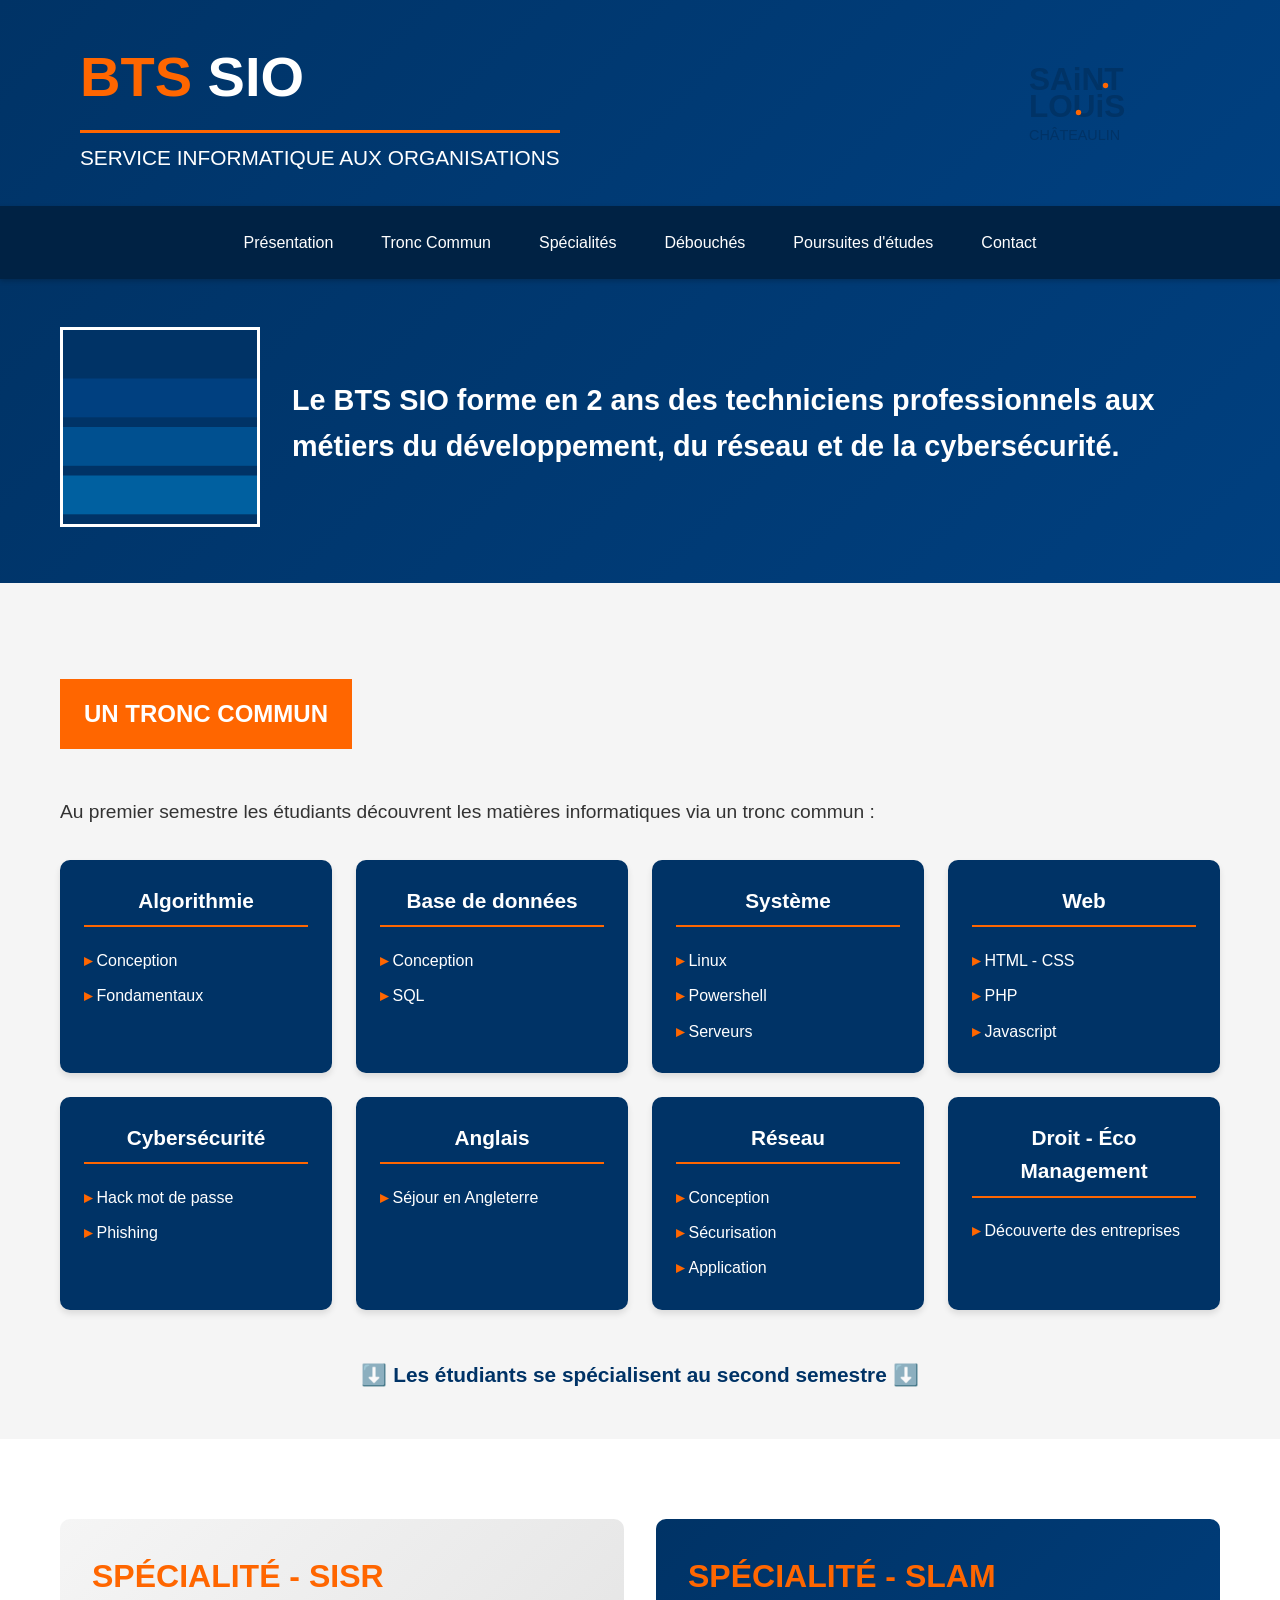
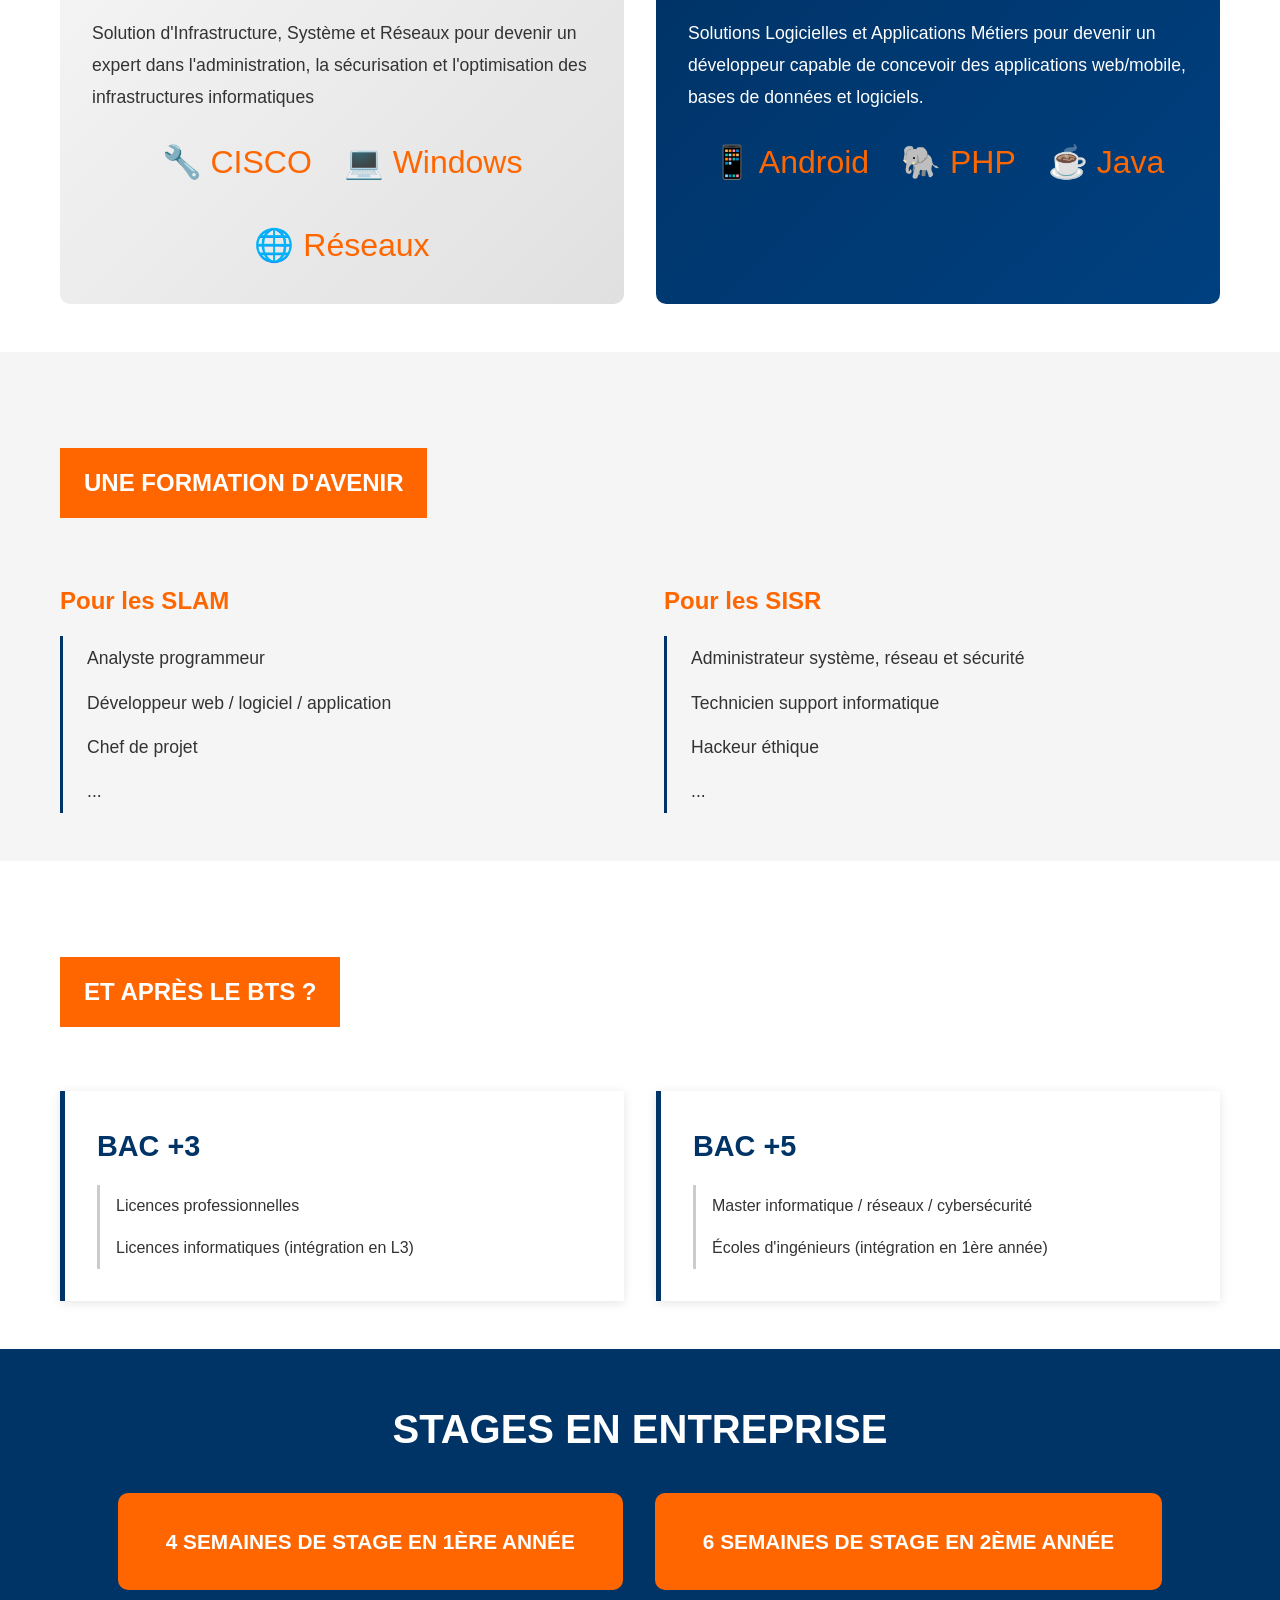
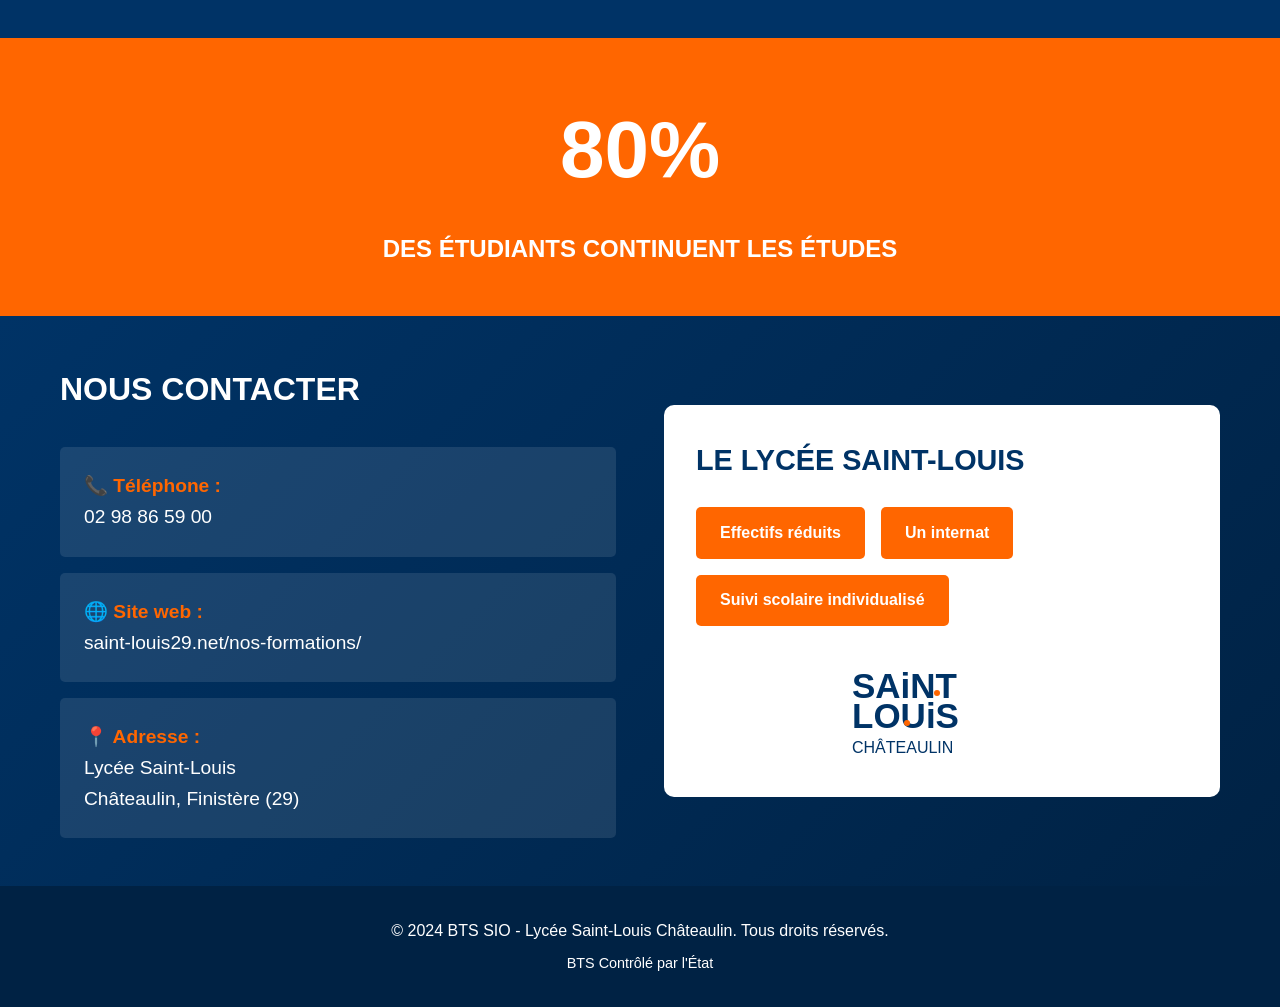
==== index.html @ 3232c2ff "premier jet" ====
<!DOCTYPE html>
<html lang="fr">
<head>
    <meta charset="UTF-8">
    <meta name="viewport" content="width=device-width, initial-scale=1.0">
    <title>BTS SIO - Lycée Saint-Louis Châteaulin</title>
    <style>
        * {
            margin: 0;
            padding: 0;
            box-sizing: border-box;
        }

        body {
            font-family: 'Arial', sans-serif;
            line-height: 1.6;
            color: #333;
        }

        /* Header */
        header {
            background: linear-gradient(135deg, #003366 0%, #004080 100%);
            color: white;
            padding: 2rem 0;
            position: relative;
            overflow: hidden;
        }

        .header-content {
            max-width: 1200px;
            margin: 0 auto;
            padding: 0 20px;
            display: flex;
            justify-content: space-between;
            align-items: center;
        }

        .header-left h1 {
            font-size: 3.5rem;
            margin-bottom: 0.5rem;
        }

        .header-left h1 .bts {
            color: #ff6600;
        }

        .header-left h2 {
            font-size: 1.3rem;
            font-weight: normal;
            border-top: 3px solid #ff6600;
            padding-top: 0.5rem;
        }

        .header-right img {
            width: 180px;
        }

        /* Navigation */
        nav {
            background: #002244;
            padding: 1rem 0;
            position: sticky;
            top: 0;
            z-index: 100;
            box-shadow: 0 2px 5px rgba(0,0,0,0.2);
        }

        nav ul {
            list-style: none;
            display: flex;
            justify-content: center;
            flex-wrap: wrap;
            max-width: 1200px;
            margin: 0 auto;
        }

        nav a {
            color: white;
            text-decoration: none;
            padding: 0.5rem 1.5rem;
            display: block;
            transition: background 0.3s;
        }

        nav a:hover {
            background: #ff6600;
        }

        /* Container */
        .container {
            max-width: 1200px;
            margin: 0 auto;
            padding: 0 20px;
        }

        /* Intro Section */
        .intro {
            background: linear-gradient(135deg, #003366 0%, #004080 100%);
            color: white;
            padding: 3rem 0;
        }

        .intro-content {
            display: flex;
            align-items: center;
            gap: 2rem;
        }

        .intro-image {
            flex: 0 0 200px;
        }

        .intro-image img {
            width: 100%;
            border: 3px solid white;
        }

        .intro-text {
            flex: 1;
        }

        .intro-text h3 {
            font-size: 1.8rem;
            margin-bottom: 1rem;
        }

        .intro-text p {
            font-size: 1.2rem;
        }

        .badge {
            position: absolute;
            right: 50px;
            top: 50%;
            transform: translateY(-50%);
            background: #8B4513;
            color: white;
            padding: 1.5rem;
            clip-path: polygon(30% 0%, 70% 0%, 100% 30%, 100% 70%, 70% 100%, 30% 100%, 0% 70%, 0% 30%);
            text-align: center;
            font-weight: bold;
        }

        /* Section Title */
        .section-title {
            background: #ff6600;
            color: white;
            padding: 1rem 1.5rem;
            font-size: 1.5rem;
            font-weight: bold;
            margin: 3rem 0 2rem;
            display: inline-block;
        }

        /* Tronc Commun */
        .tronc-commun {
            background: #f5f5f5;
            padding: 3rem 0;
        }

        .modules-grid {
            display: grid;
            grid-template-columns: repeat(auto-fit, minmax(250px, 1fr));
            gap: 1.5rem;
            margin-top: 2rem;
        }

        .module-card {
            background: #003366;
            color: white;
            padding: 1.5rem;
            border-radius: 10px;
            box-shadow: 0 4px 6px rgba(0,0,0,0.1);
            transition: transform 0.3s;
        }

        .module-card:hover {
            transform: translateY(-5px);
        }

        .module-card h4 {
            color: white;
            margin-bottom: 1rem;
            font-size: 1.3rem;
            text-align: center;
            border-bottom: 2px solid #ff6600;
            padding-bottom: 0.5rem;
        }

        .module-card ul {
            list-style: none;
        }

        .module-card li {
            padding: 0.3rem 0;
        }

        .module-card li:before {
            content: "▸ ";
            color: #ff6600;
            font-weight: bold;
        }

        /* Spécialités */
        .specialites {
            padding: 3rem 0;
        }

        .specialites-container {
            display: grid;
            grid-template-columns: 1fr 1fr;
            gap: 2rem;
            margin-top: 2rem;
        }

        .specialite {
            padding: 2rem;
            border-radius: 10px;
            color: white;
        }

        .sisr {
            background: linear-gradient(135deg, #f5f5f5 0%, #e0e0e0 100%);
            color: #333;
        }

        .slam {
            background: linear-gradient(135deg, #003366 0%, #004080 100%);
        }

        .specialite h3 {
            font-size: 2rem;
            margin-bottom: 1rem;
            color: #ff6600;
        }

        .specialite p {
            font-size: 1.1rem;
            margin-bottom: 1.5rem;
            line-height: 1.8;
        }

        .tech-icons {
            display: flex;
            gap: 2rem;
            justify-content: center;
            margin-top: 1.5rem;
            flex-wrap: wrap;
        }

        .tech-icons i {
            font-size: 3rem;
        }

        /* Débouchés */
        .debouches {
            background: #f5f5f5;
            padding: 3rem 0;
        }

        .debouches-grid {
            display: grid;
            grid-template-columns: 1fr 1fr;
            gap: 3rem;
            margin-top: 2rem;
        }

        .debouche-column h4 {
            color: #ff6600;
            font-size: 1.5rem;
            margin-bottom: 1rem;
        }

        .debouche-column ul {
            list-style: none;
            border-left: 3px solid #003366;
            padding-left: 1.5rem;
        }

        .debouche-column li {
            padding: 0.5rem 0;
            font-size: 1.1rem;
        }

        /* Poursuites */
        .poursuites {
            padding: 3rem 0;
        }

        .poursuites-grid {
            display: grid;
            grid-template-columns: 1fr 1fr;
            gap: 2rem;
            margin-top: 2rem;
        }

        .poursuite-card {
            background: white;
            padding: 2rem;
            border-left: 5px solid #003366;
            box-shadow: 0 2px 10px rgba(0,0,0,0.1);
        }

        .poursuite-card h4 {
            color: #003366;
            font-size: 1.8rem;
            margin-bottom: 1rem;
        }

        .poursuite-card ul {
            list-style: none;
            border-left: 3px solid #ccc;
            padding-left: 1rem;
        }

        .poursuite-card li {
            padding: 0.5rem 0;
        }

        /* Stages */
        .stages {
            background: #003366;
            color: white;
            padding: 3rem 0;
            text-align: center;
        }

        .stages-info {
            display: flex;
            justify-content: center;
            gap: 2rem;
            margin-top: 2rem;
            flex-wrap: wrap;
        }

        .stage-item {
            background: #ff6600;
            padding: 2rem 3rem;
            border-radius: 10px;
            font-size: 1.3rem;
            font-weight: bold;
            min-width: 300px;
        }

        /* Stats */
        .stats {
            background: #ff6600;
            color: white;
            padding: 3rem 0;
            text-align: center;
        }

        .stats h3 {
            font-size: 5rem;
            margin-bottom: 1rem;
        }

        .stats p {
            font-size: 1.5rem;
            font-weight: bold;
        }

        /* Contact */
        .contact {
            background: linear-gradient(135deg, #003366 0%, #002244 100%);
            color: white;
            padding: 3rem 0;
        }

        .contact-content {
            display: grid;
            grid-template-columns: 1fr 1fr;
            gap: 3rem;
            align-items: center;
        }

        .contact-info h3 {
            font-size: 2rem;
            margin-bottom: 2rem;
        }

        .contact-details {
            display: flex;
            flex-direction: column;
            gap: 1rem;
        }

        .contact-item {
            background: rgba(255, 255, 255, 0.1);
            padding: 1.5rem;
            border-radius: 5px;
            font-size: 1.2rem;
        }

        .contact-item strong {
            color: #ff6600;
        }

        .lycee-info {
            background: white;
            color: #003366;
            padding: 2rem;
            border-radius: 10px;
        }

        .lycee-info h4 {
            font-size: 1.8rem;
            margin-bottom: 1.5rem;
        }

        .lycee-features {
            display: flex;
            flex-wrap: wrap;
            gap: 1rem;
        }

        .feature {
            background: #ff6600;
            color: white;
            padding: 0.8rem 1.5rem;
            border-radius: 5px;
            font-weight: bold;
        }

        /* Footer */
        footer {
            background: #002244;
            color: white;
            text-align: center;
            padding: 2rem 0;
        }

        /* Responsive */
        @media (max-width: 768px) {
            .header-content {
                flex-direction: column;
                text-align: center;
            }

            .header-left h1 {
                font-size: 2.5rem;
            }

            .specialites-container,
            .debouches-grid,
            .poursuites-grid,
            .contact-content {
                grid-template-columns: 1fr;
            }

            .modules-grid {
                grid-template-columns: 1fr;
            }

            nav ul {
                flex-direction: column;
                align-items: center;
            }

            .intro-content {
                flex-direction: column;
            }
        }
    </style>
</head>
<body>
    <!-- Header -->
    <header>
        <div class="container">
            <div class="header-content">
                <div class="header-left">
                    <h1><span class="bts">BTS</span> SIO</h1>
                    <h2>SERVICE INFORMATIQUE AUX ORGANISATIONS</h2>
                </div>
                <div class="header-right">
                    <img src="data:image/svg+xml,%3Csvg xmlns='http://www.w3.org/2000/svg' viewBox='0 0 200 100'%3E%3Ctext x='10' y='40' font-family='Arial' font-size='35' font-weight='bold' fill='%23003366'%3ESAiNT%3C/text%3E%3Ctext x='10' y='70' font-family='Arial' font-size='35' font-weight='bold' fill='%23003366'%3ELOUiS%3C/text%3E%3Ctext x='10' y='95' font-family='Arial' font-size='16' fill='%23003366'%3ECHÂTEAULIN%3C/text%3E%3Ccircle cx='95' cy='35' r='3' fill='%23ff6600'/%3E%3Ccircle cx='65' cy='65' r='3' fill='%23ff6600'/%3E%3C/svg%3E" alt="Saint-Louis Châteaulin">
                </div>
            </div>
        </div>
    </header>

    <!-- Navigation -->
    <nav>
        <ul>
            <li><a href="#presentation">Présentation</a></li>
            <li><a href="#tronc-commun">Tronc Commun</a></li>
            <li><a href="#specialites">Spécialités</a></li>
            <li><a href="#debouches">Débouchés</a></li>
            <li><a href="#poursuites">Poursuites d'études</a></li>
            <li><a href="#contact">Contact</a></li>
        </ul>
    </nav>

    <!-- Intro Section -->
    <section id="presentation" class="intro">
        <div class="container">
            <div class="intro-content">
                <div class="intro-image">
                    <img src="data:image/svg+xml,%3Csvg xmlns='http://www.w3.org/2000/svg' viewBox='0 0 200 200'%3E%3Crect fill='%23003366' width='200' height='200'/%3E%3Crect fill='%23004080' y='50' width='200' height='40'/%3E%3Crect fill='%23005090' y='100' width='200' height='40'/%3E%3Crect fill='%230060a0' y='150' width='200' height='40'/%3E%3C/svg%3E" alt="Bâtiment">
                </div>
                <div class="intro-text">
                    <h3>Le BTS SIO forme en 2 ans des techniciens professionnels aux métiers du <strong>développement</strong>, du <strong>réseau</strong> et de la <strong>cybersécurité</strong>.</h3>
                </div>
            </div>
        </div>
    </section>

    <!-- Tronc Commun -->
    <section id="tronc-commun" class="tronc-commun">
        <div class="container">
            <div class="section-title">UN TRONC COMMUN</div>
            <p style="font-size: 1.2rem; margin-top: 1rem;">Au premier semestre les étudiants découvrent les matières informatiques via un tronc commun :</p>
            
            <div class="modules-grid">
                <div class="module-card">
                    <h4>Algorithmie</h4>
                    <ul>
                        <li>Conception</li>
                        <li>Fondamentaux</li>
                    </ul>
                </div>

                <div class="module-card">
                    <h4>Base de données</h4>
                    <ul>
                        <li>Conception</li>
                        <li>SQL</li>
                    </ul>
                </div>

                <div class="module-card">
                    <h4>Système</h4>
                    <ul>
                        <li>Linux</li>
                        <li>Powershell</li>
                        <li>Serveurs</li>
                    </ul>
                </div>

                <div class="module-card">
                    <h4>Web</h4>
                    <ul>
                        <li>HTML - CSS</li>
                        <li>PHP</li>
                        <li>Javascript</li>
                    </ul>
                </div>

                <div class="module-card">
                    <h4>Cybersécurité</h4>
                    <ul>
                        <li>Hack mot de passe</li>
                        <li>Phishing</li>
                    </ul>
                </div>

                <div class="module-card">
                    <h4>Anglais</h4>
                    <ul>
                        <li>Séjour en Angleterre</li>
                    </ul>
                </div>

                <div class="module-card">
                    <h4>Réseau</h4>
                    <ul>
                        <li>Conception</li>
                        <li>Sécurisation</li>
                        <li>Application</li>
                    </ul>
                </div>

                <div class="module-card">
                    <h4>Droit - Éco Management</h4>
                    <ul>
                        <li>Découverte des entreprises</li>
                    </ul>
                </div>
            </div>

            <div style="text-align: center; margin-top: 3rem; font-size: 1.3rem; font-weight: bold; color: #003366;">
                ⬇️ Les étudiants se spécialisent au second semestre ⬇️
            </div>
        </div>
    </section>

    <!-- Spécialités -->
    <section id="specialites" class="specialites">
        <div class="container">
            <div class="specialites-container">
                <!-- SISR -->
                <div class="specialite sisr">
                    <h3>SPÉCIALITÉ - SISR</h3>
                    <p>Solution d'Infrastructure, Système et Réseaux pour devenir un expert dans l'administration, la sécurisation et l'optimisation des infrastructures informatiques</p>
                    <div class="tech-icons">
                        <span style="color: #ff6600; font-size: 2rem;">🔧 CISCO</span>
                        <span style="color: #ff6600; font-size: 2rem;">💻 Windows</span>
                        <span style="color: #ff6600; font-size: 2rem;">🌐 Réseaux</span>
                    </div>
                </div>

                <!-- SLAM -->
                <div class="specialite slam">
                    <h3>SPÉCIALITÉ - SLAM</h3>
                    <p>Solutions Logicielles et Applications Métiers pour devenir un développeur capable de concevoir des applications web/mobile, bases de données et logiciels.</p>
                    <div class="tech-icons">
                        <span style="color: #ff6600; font-size: 2rem;">📱 Android</span>
                        <span style="color: #ff6600; font-size: 2rem;">🐘 PHP</span>
                        <span style="color: #ff6600; font-size: 2rem;">☕ Java</span>
                    </div>
                </div>
            </div>
        </div>
    </section>

    <!-- Débouchés -->
    <section id="debouches" class="debouches">
        <div class="container">
            <div class="section-title">UNE FORMATION D'AVENIR</div>
            
            <div class="debouches-grid">
                <div class="debouche-column">
                    <h4>Pour les SLAM</h4>
                    <ul>
                        <li>Analyste programmeur</li>
                        <li>Développeur web / logiciel / application</li>
                        <li>Chef de projet</li>
                        <li>...</li>
                    </ul>
                </div>

                <div class="debouche-column">
                    <h4>Pour les SISR</h4>
                    <ul>
                        <li>Administrateur système, réseau et sécurité</li>
                        <li>Technicien support informatique</li>
                        <li>Hackeur éthique</li>
                        <li>...</li>
                    </ul>
                </div>
            </div>
        </div>
    </section>

    <!-- Poursuites d'études -->
    <section id="poursuites" class="poursuites">
        <div class="container">
            <div class="section-title">ET APRÈS LE BTS ?</div>
            
            <div class="poursuites-grid">
                <div class="poursuite-card">
                    <h4>BAC +3</h4>
                    <ul>
                        <li>Licences professionnelles</li>
                        <li>Licences informatiques (intégration en L3)</li>
                    </ul>
                </div>

                <div class="poursuite-card">
                    <h4>BAC +5</h4>
                    <ul>
                        <li>Master informatique / réseaux / cybersécurité</li>
                        <li>Écoles d'ingénieurs (intégration en 1ère année)</li>
                    </ul>
                </div>
            </div>
        </div>
    </section>

    <!-- Stages -->
    <section class="stages">
        <div class="container">
            <h2 style="font-size: 2.5rem; margin-bottom: 2rem;">STAGES EN ENTREPRISE</h2>
            <div class="stages-info">
                <div class="stage-item">4 SEMAINES DE STAGE EN 1ÈRE ANNÉE</div>
                <div class="stage-item">6 SEMAINES DE STAGE EN 2ÈME ANNÉE</div>
            </div>
        </div>
    </section>

    <!-- Stats -->
    <section class="stats">
        <div class="container">
            <h3>80%</h3>
            <p>DES ÉTUDIANTS CONTINUENT LES ÉTUDES</p>
        </div>
    </section>

    <!-- Contact -->
    <section id="contact" class="contact">
        <div class="container">
            <div class="contact-content">
                <div class="contact-info">
                    <h3>NOUS CONTACTER</h3>
                    <div class="contact-details">
                        <div class="contact-item">
                            <strong>📞 Téléphone :</strong><br>
                            02 98 86 59 00
                        </div>
                        <div class="contact-item">
                            <strong>🌐 Site web :</strong><br>
                            saint-louis29.net/nos-formations/
                        </div>
                        <div class="contact-item">
                            <strong>📍 Adresse :</strong><br>
                            Lycée Saint-Louis<br>
                            Châteaulin, Finistère (29)
                        </div>
                    </div>
                </div>

                <div class="lycee-info">
                    <h4>LE LYCÉE SAINT-LOUIS</h4>
                    <div class="lycee-features">
                        <div class="feature">Effectifs réduits</div>
                        <div class="feature">Un internat</div>
                        <div class="feature">Suivi scolaire individualisé</div>
                    </div>
                    <div style="text-align: center; margin-top: 2rem;">
                        <img src="data:image/svg+xml,%3Csvg xmlns='http://www.w3.org/2000/svg' viewBox='0 0 200 100'%3E%3Ctext x='10' y='40' font-family='Arial' font-size='35' font-weight='bold' fill='%23003366'%3ESAiNT%3C/text%3E%3Ctext x='10' y='70' font-family='Arial' font-size='35' font-weight='bold' fill='%23003366'%3ELOUiS%3C/text%3E%3Ctext x='10' y='95' font-family='Arial' font-size='16' fill='%23003366'%3ECHÂTEAULIN%3C/text%3E%3Ccircle cx='95' cy='35' r='3' fill='%23ff6600'/%3E%3Ccircle cx='65' cy='65' r='3' fill='%23ff6600'/%3E%3C/svg%3E" alt="Saint-Louis" style="width: 200px;">
                    </div>
                </div>
            </div>
        </div>
    </section>

    <!-- Footer -->
    <footer>
        <div class="container">
            <p>&copy; 2024 BTS SIO - Lycée Saint-Louis Châteaulin. Tous droits réservés.</p>
            <p style="margin-top: 0.5rem; font-size: 0.9rem;">BTS Contrôlé par l'État</p>
        </div>
    </footer>

    <script>
        // Smooth scrolling pour les liens d'ancrage
        document.querySelectorAll('a[href^="#"]').forEach(anchor => {
            anchor.addEventListener('click', function (e) {
                e.preventDefault();
                const target = document.querySelector(this.getAttribute('href'));
                if (target) {
                    target.scrollIntoView({
                        behavior: 'smooth',
                        block: 'start'
                    });
                }
            });
        });

        // Animation au scroll
        const observerOptions = {
            threshold: 0.1,
            rootMargin: '0px 0px -50px 0px'
        };

        const observer = new IntersectionObserver((entries) => {
            entries.forEach(entry => {
                if (entry.isIntersecting) {
                    entry.target.style.opacity = '1';
                    entry.target.style.transform = 'translateY(0)';
                }
            });
        }, observerOptions);

        document.querySelectorAll('.module-card, .specialite, .poursuite-card').forEach(el => {
            el.style.opacity = '0';
            el.style.transform = 'translateY(20px)';
            el.style.transition = 'opacity 0.6s ease, transform 0.6s ease';
            observer.observe(el);
        });
    </script>
</body>
</html>
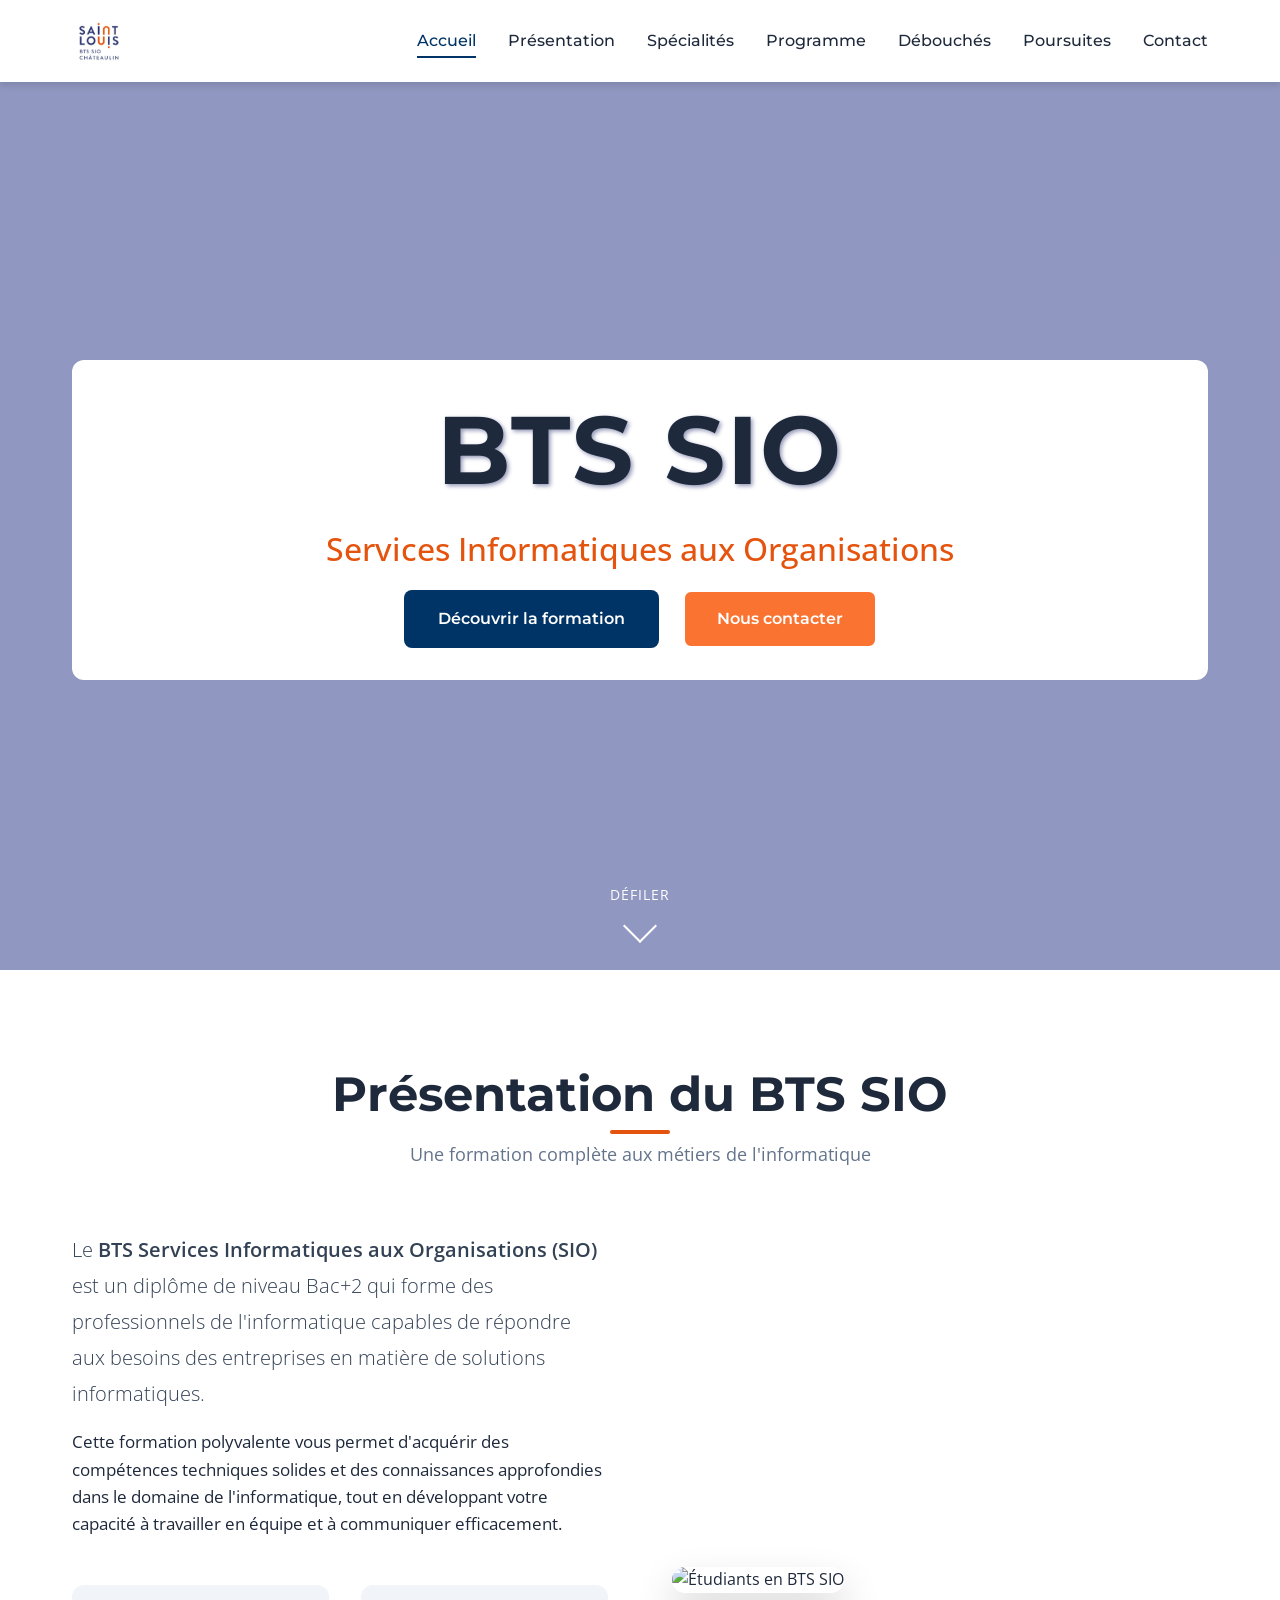
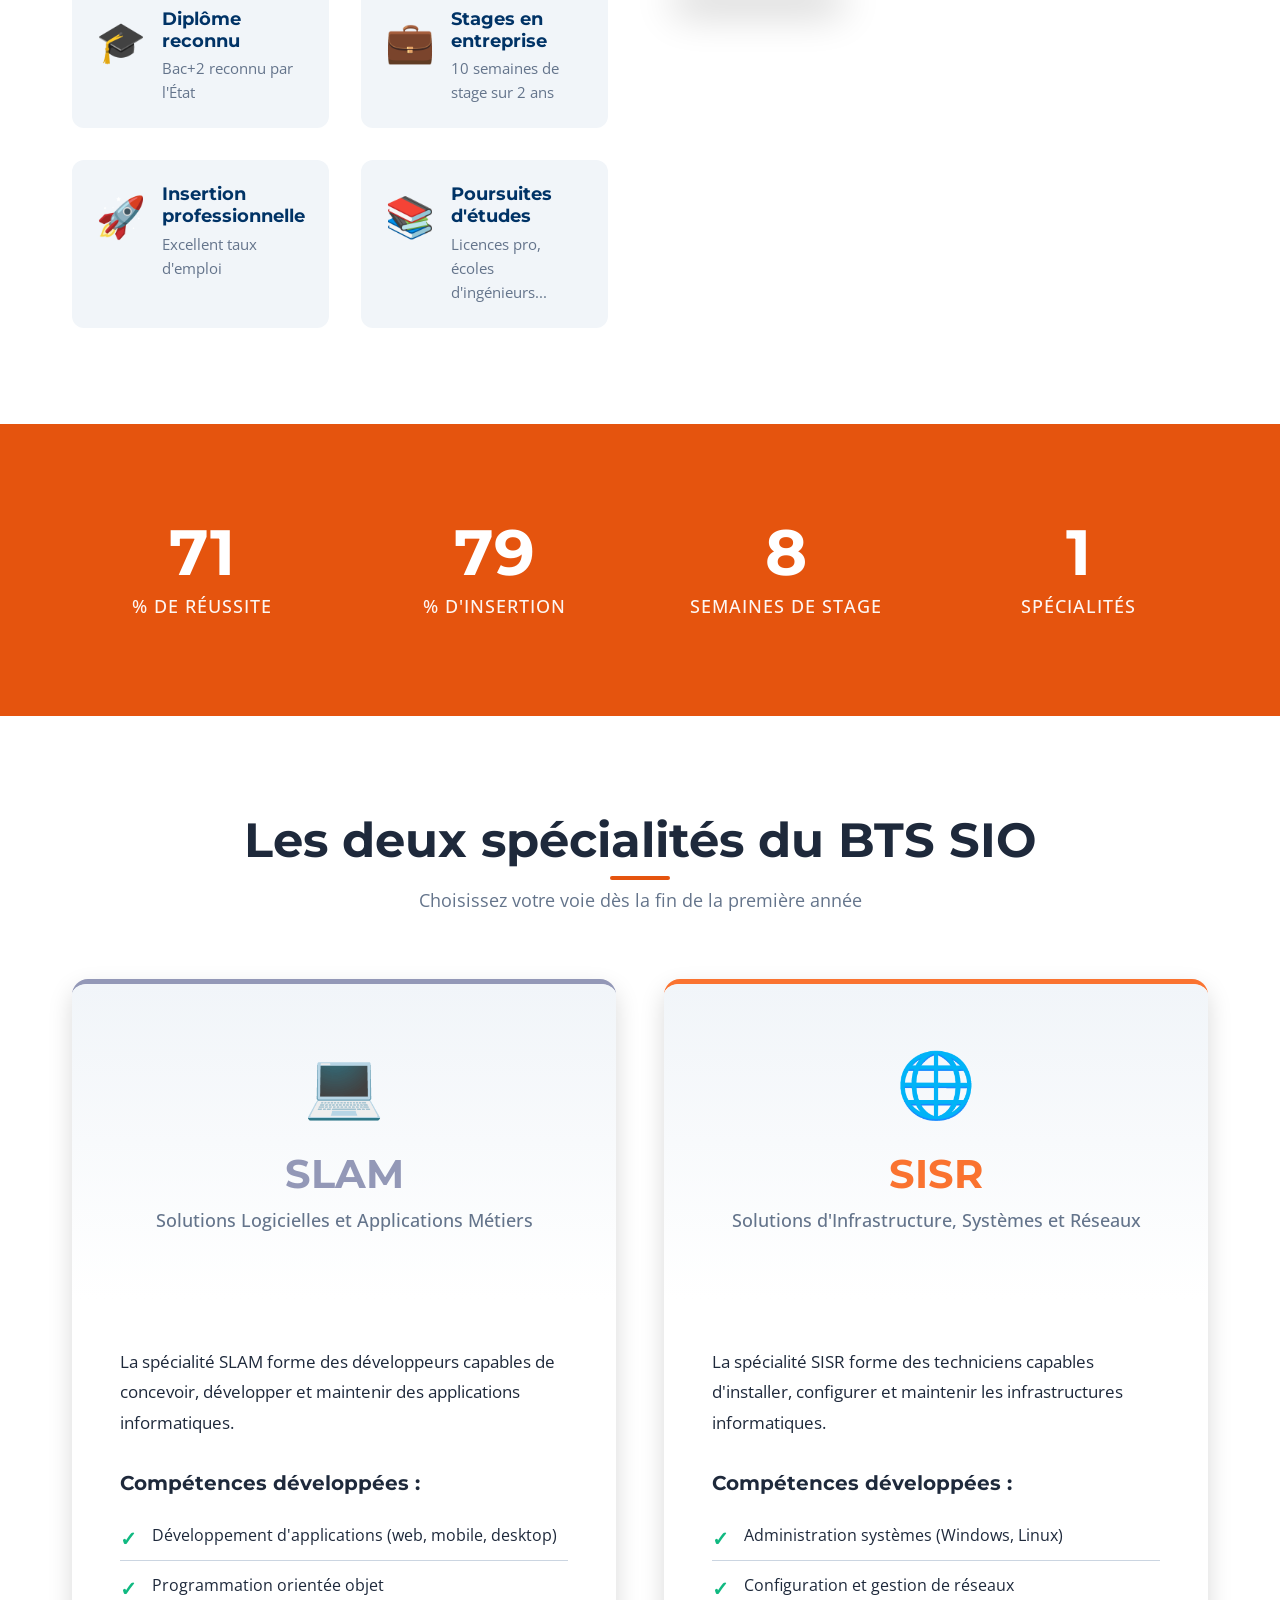
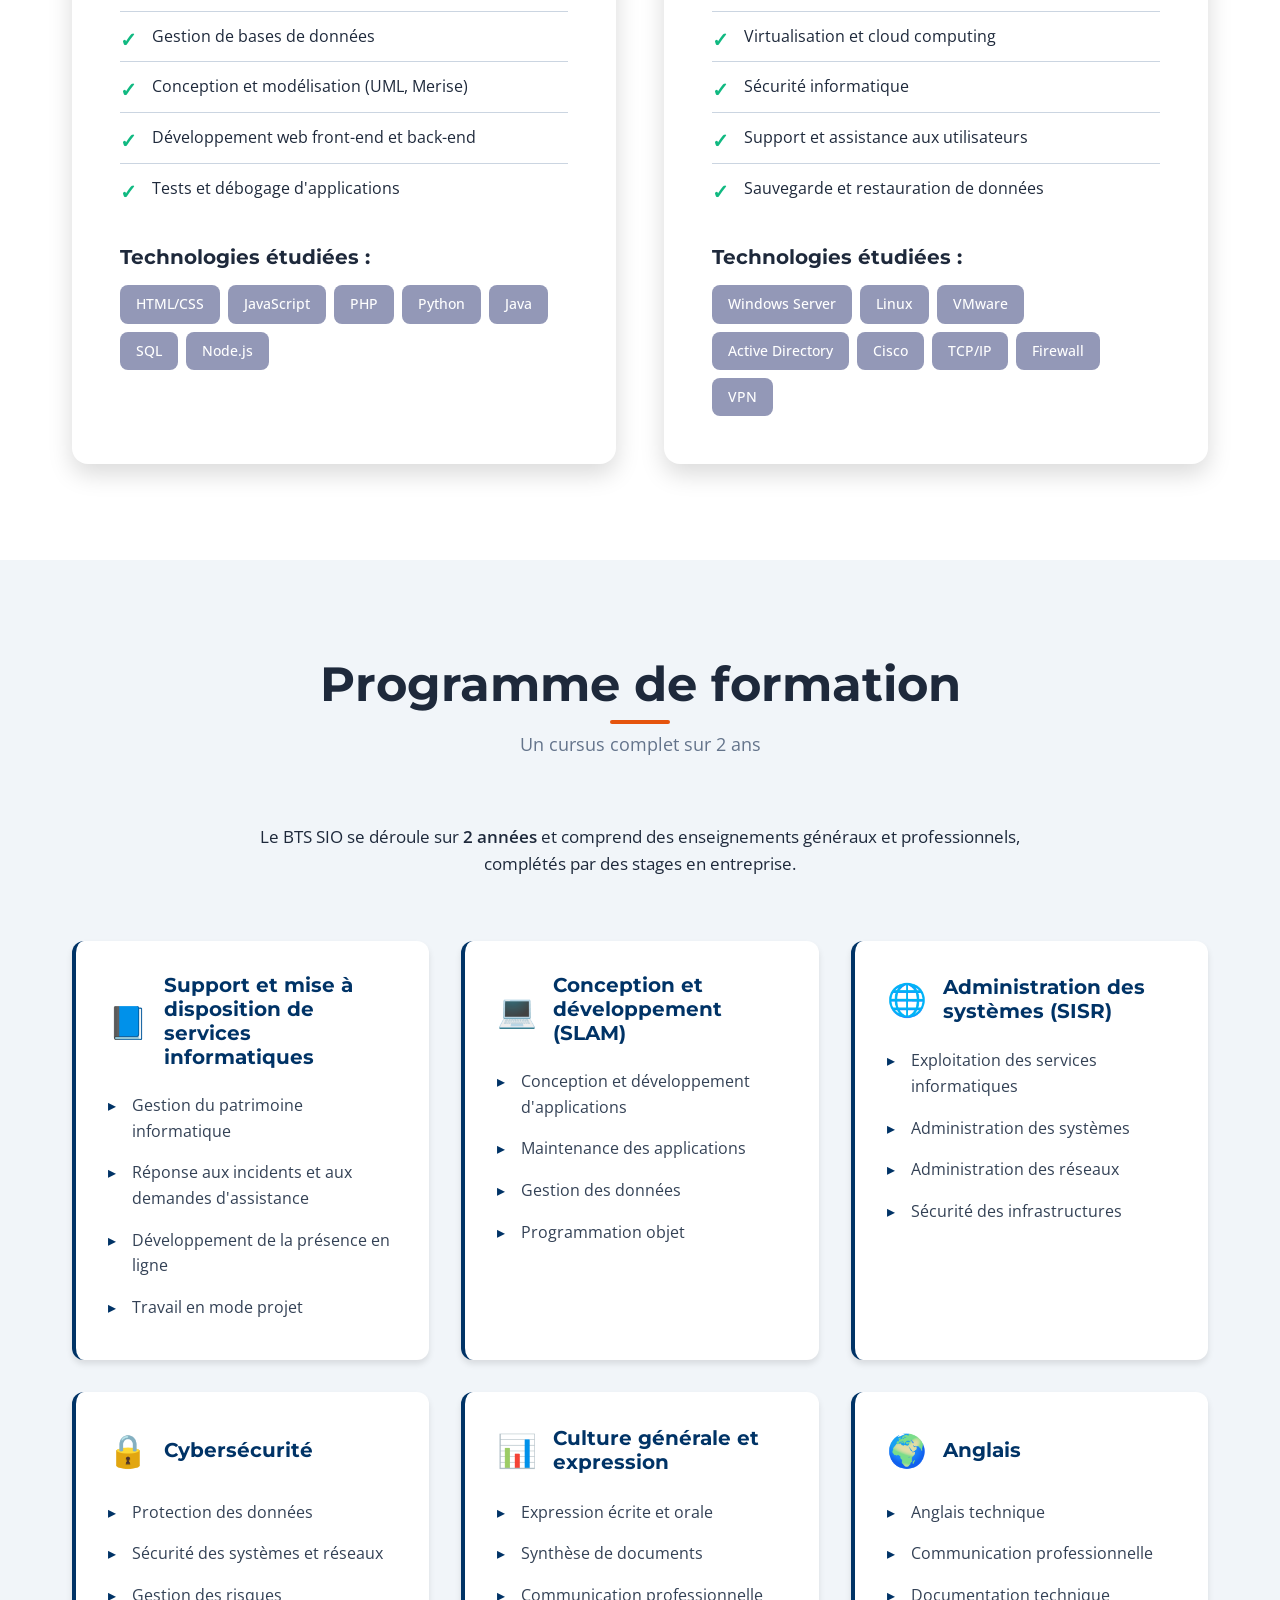
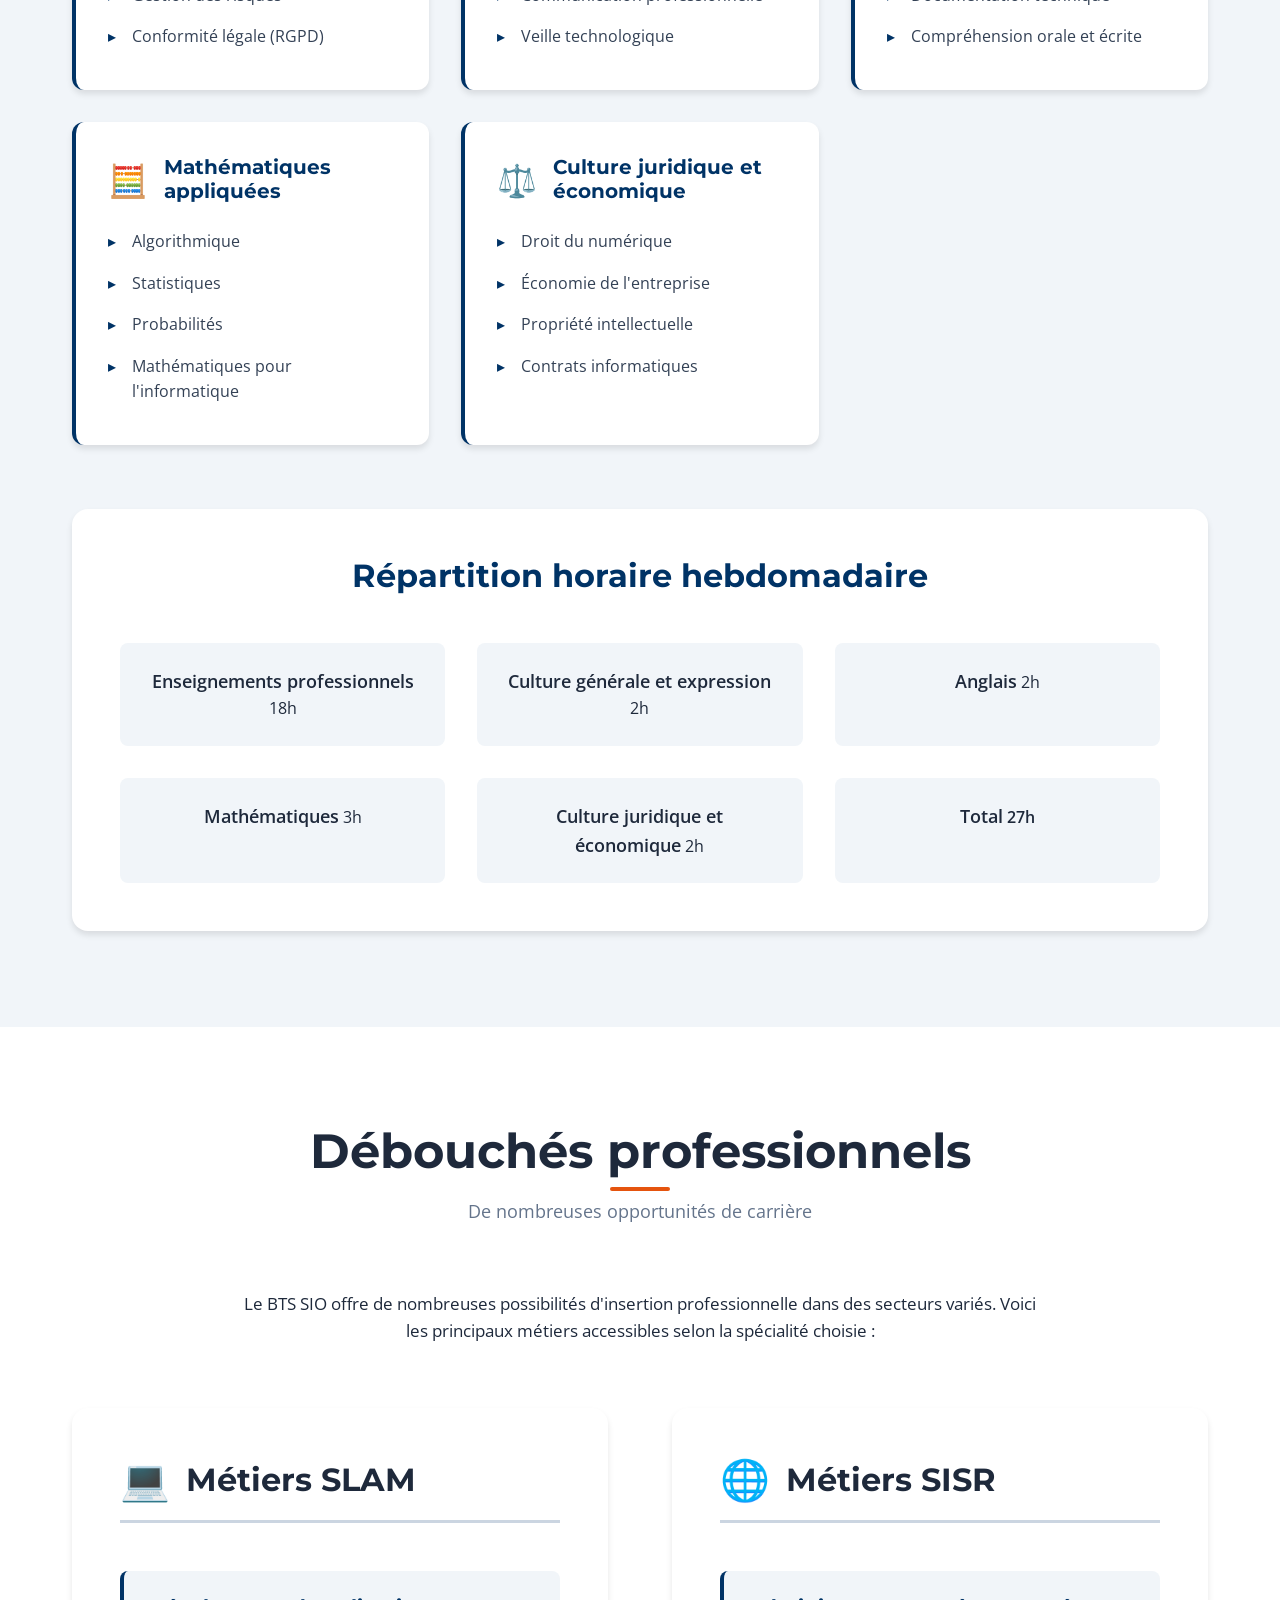
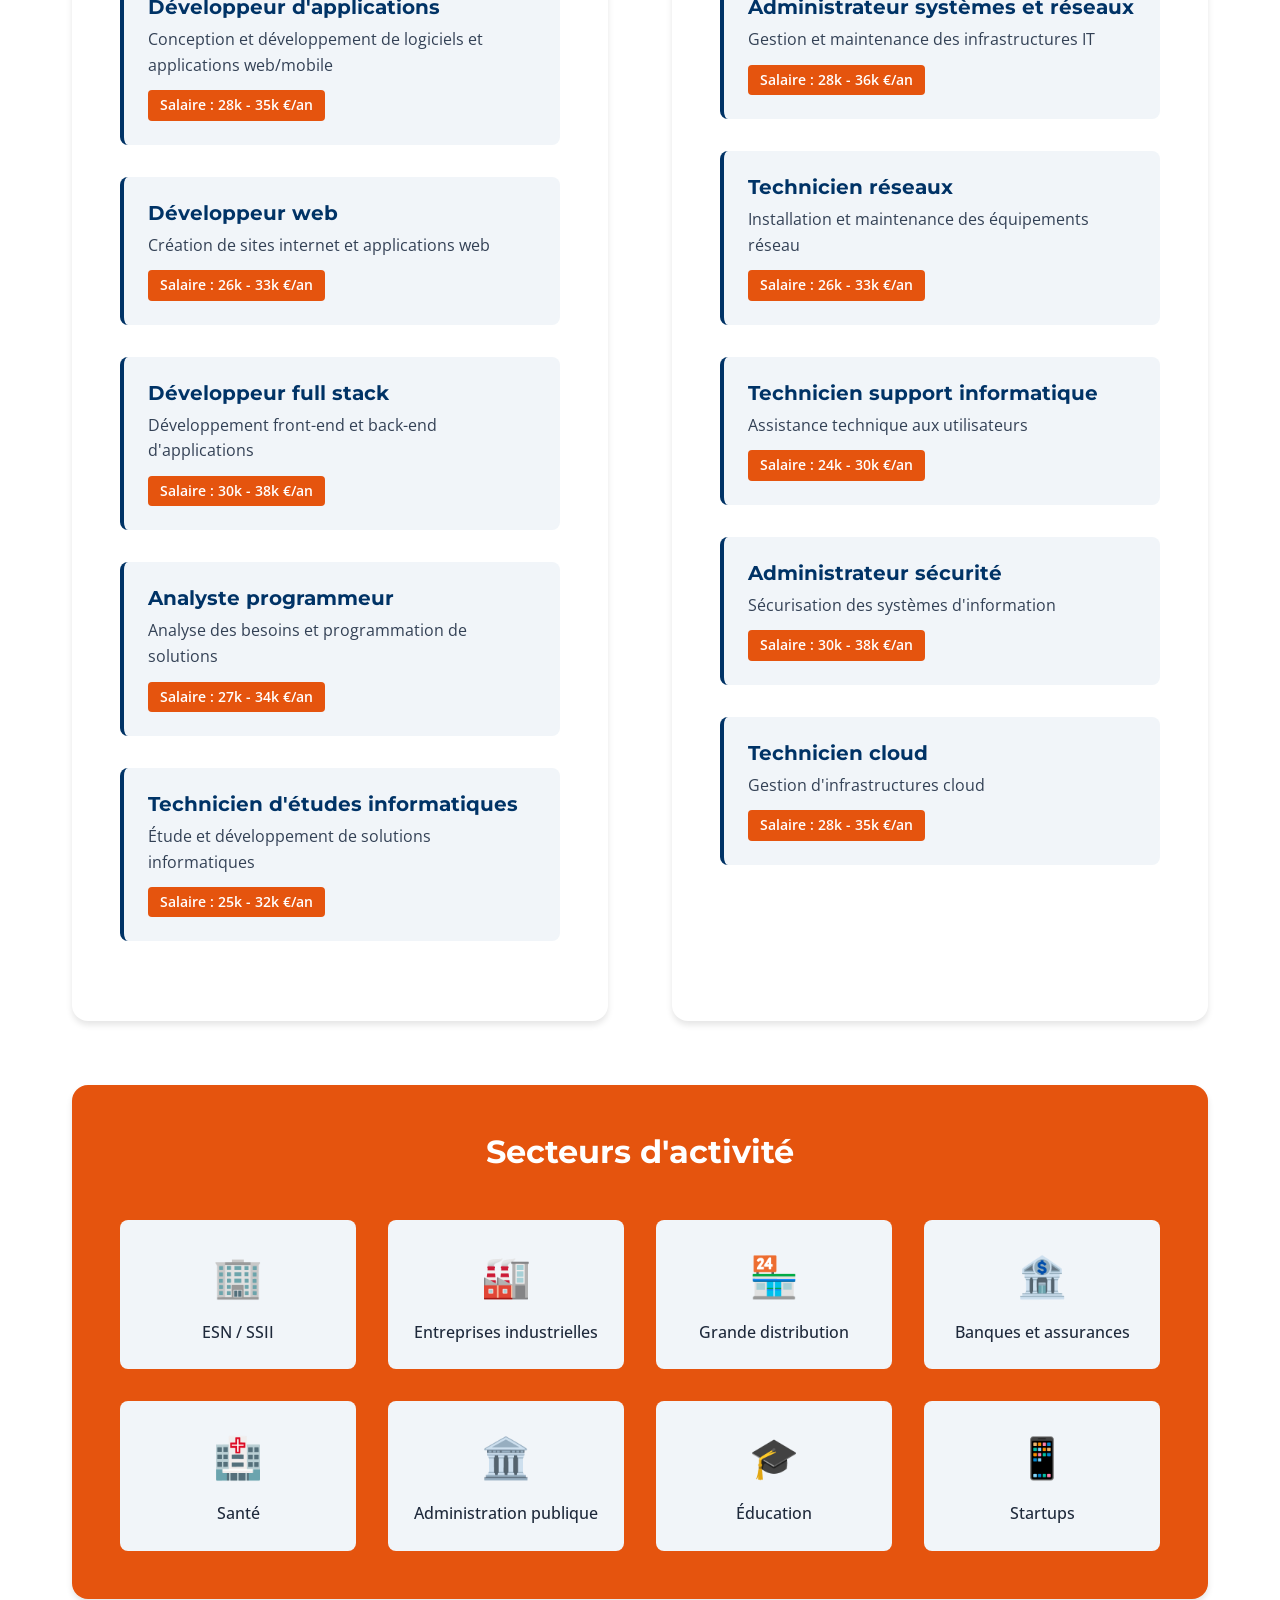
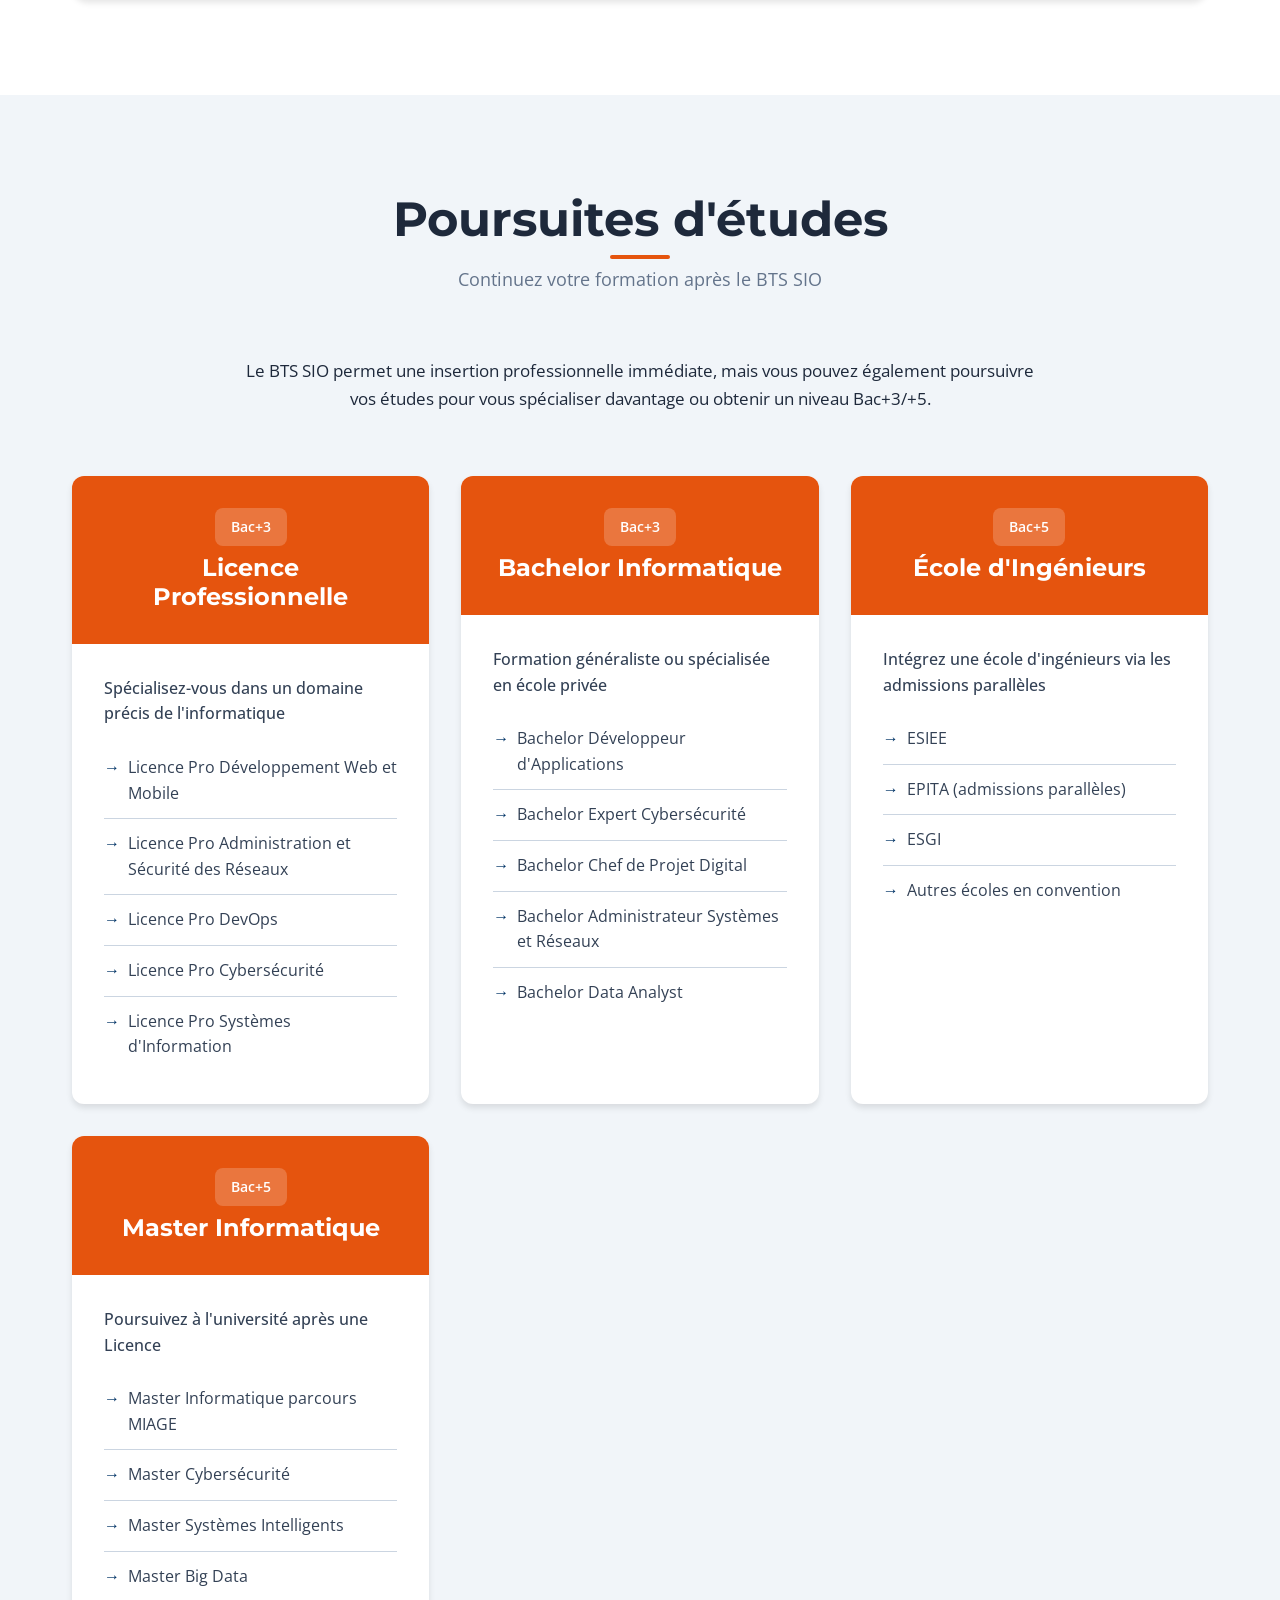
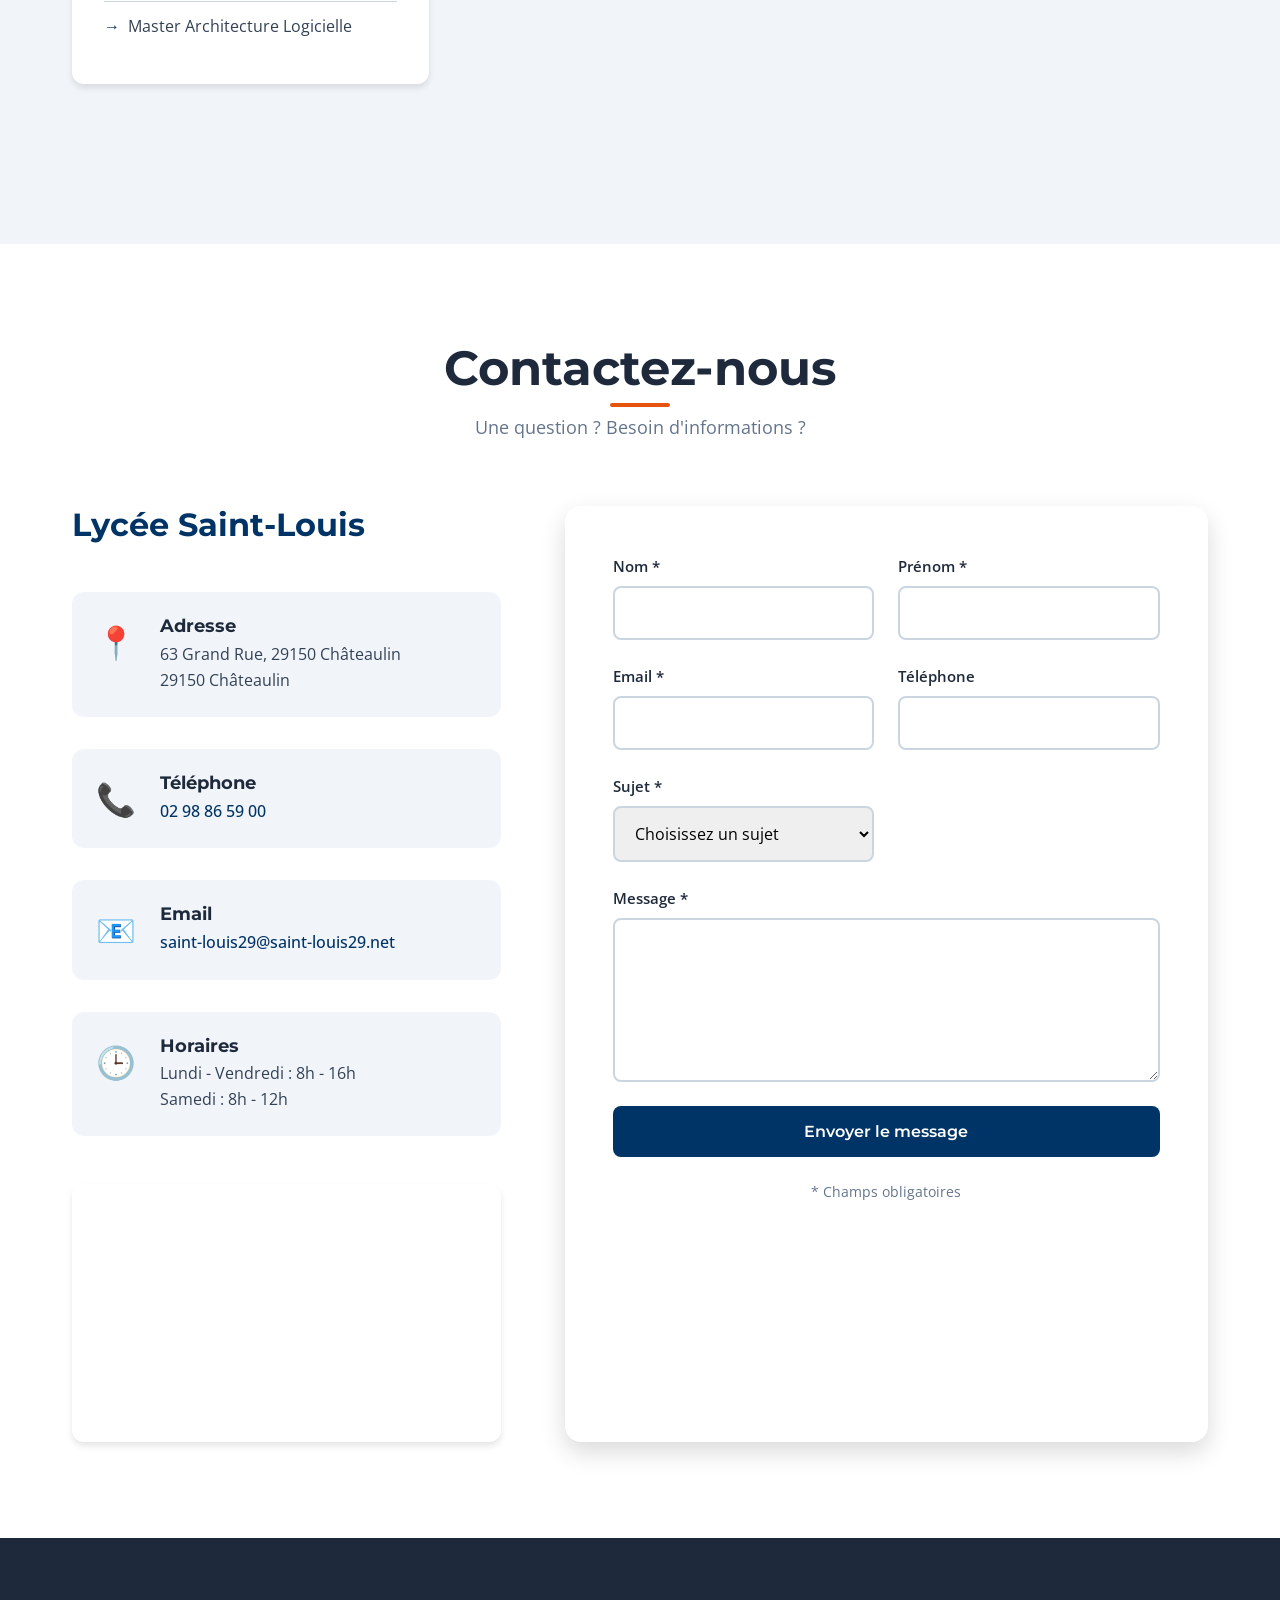
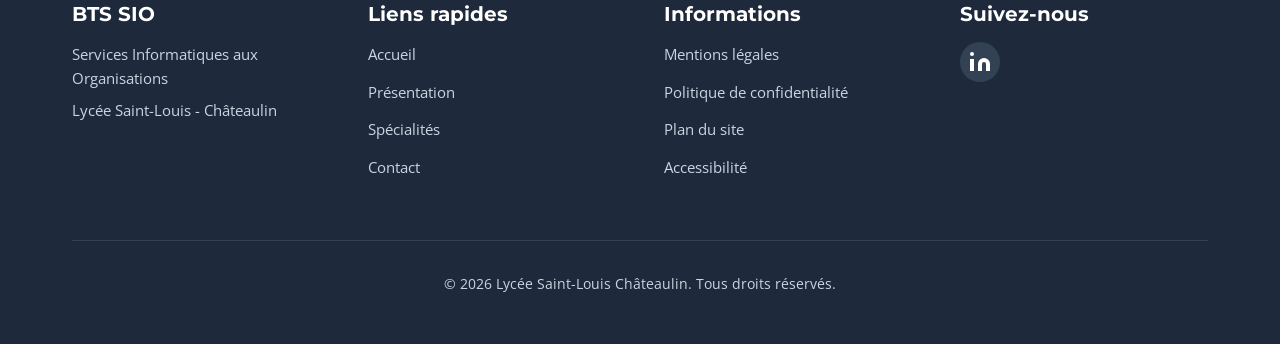
==== commit cc5314cf: "Ajout et correction des styles." ====
--- a/index.html
+++ b/index.html
@@ -1,773 +1,844 @@
 <!DOCTYPE html>
 <html lang="fr">
+
 <head>
     <meta charset="UTF-8">
     <meta name="viewport" content="width=device-width, initial-scale=1.0">
+    <meta name="description"
+        content="BTS SIO - Services Informatiques aux Organisations au Lycée Saint-Louis de Châteaulin. Formation en développement et infrastructure réseau.">
+    <meta name="keywords" content="BTS SIO, SLAM, SISR, informatique, développement, réseau, Châteaulin">
+    <meta name="author" content="Lycée Saint-Louis Châteaulin">
+
     <title>BTS SIO - Lycée Saint-Louis Châteaulin</title>
-    <style>
-        * {
-            margin: 0;
-            padding: 0;
-            box-sizing: border-box;
-        }
-
-        body {
-            font-family: 'Arial', sans-serif;
-            line-height: 1.6;
-            color: #333;
-        }
-
-        /* Header */
-        header {
-            background: linear-gradient(135deg, #003366 0%, #004080 100%);
-            color: white;
-            padding: 2rem 0;
-            position: relative;
-            overflow: hidden;
-        }
-
-        .header-content {
-            max-width: 1200px;
-            margin: 0 auto;
-            padding: 0 20px;
-            display: flex;
-            justify-content: space-between;
-            align-items: center;
-        }
-
-        .header-left h1 {
-            font-size: 3.5rem;
-            margin-bottom: 0.5rem;
-        }
-
-        .header-left h1 .bts {
-            color: #ff6600;
-        }
-
-        .header-left h2 {
-            font-size: 1.3rem;
-            font-weight: normal;
-            border-top: 3px solid #ff6600;
-            padding-top: 0.5rem;
-        }
-
-        .header-right img {
-            width: 180px;
-        }
-
-        /* Navigation */
-        nav {
-            background: #002244;
-            padding: 1rem 0;
-            position: sticky;
-            top: 0;
-            z-index: 100;
-            box-shadow: 0 2px 5px rgba(0,0,0,0.2);
-        }
-
-        nav ul {
-            list-style: none;
-            display: flex;
-            justify-content: center;
-            flex-wrap: wrap;
-            max-width: 1200px;
-            margin: 0 auto;
-        }
-
-        nav a {
-            color: white;
-            text-decoration: none;
-            padding: 0.5rem 1.5rem;
-            display: block;
-            transition: background 0.3s;
-        }
-
-        nav a:hover {
-            background: #ff6600;
-        }
-
-        /* Container */
-        .container {
-            max-width: 1200px;
-            margin: 0 auto;
-            padding: 0 20px;
-        }
-
-        /* Intro Section */
-        .intro {
-            background: linear-gradient(135deg, #003366 0%, #004080 100%);
-            color: white;
-            padding: 3rem 0;
-        }
-
-        .intro-content {
-            display: flex;
-            align-items: center;
-            gap: 2rem;
-        }
-
-        .intro-image {
-            flex: 0 0 200px;
-        }
-
-        .intro-image img {
-            width: 100%;
-            border: 3px solid white;
-        }
-
-        .intro-text {
-            flex: 1;
-        }
-
-        .intro-text h3 {
-            font-size: 1.8rem;
-            margin-bottom: 1rem;
-        }
-
-        .intro-text p {
-            font-size: 1.2rem;
-        }
-
-        .badge {
-            position: absolute;
-            right: 50px;
-            top: 50%;
-            transform: translateY(-50%);
-            background: #8B4513;
-            color: white;
-            padding: 1.5rem;
-            clip-path: polygon(30% 0%, 70% 0%, 100% 30%, 100% 70%, 70% 100%, 30% 100%, 0% 70%, 0% 30%);
-            text-align: center;
-            font-weight: bold;
-        }
-
-        /* Section Title */
-        .section-title {
-            background: #ff6600;
-            color: white;
-            padding: 1rem 1.5rem;
-            font-size: 1.5rem;
-            font-weight: bold;
-            margin: 3rem 0 2rem;
-            display: inline-block;
-        }
-
-        /* Tronc Commun */
-        .tronc-commun {
-            background: #f5f5f5;
-            padding: 3rem 0;
-        }
-
-        .modules-grid {
-            display: grid;
-            grid-template-columns: repeat(auto-fit, minmax(250px, 1fr));
-            gap: 1.5rem;
-            margin-top: 2rem;
-        }
-
-        .module-card {
-            background: #003366;
-            color: white;
-            padding: 1.5rem;
-            border-radius: 10px;
-            box-shadow: 0 4px 6px rgba(0,0,0,0.1);
-            transition: transform 0.3s;
-        }
-
-        .module-card:hover {
-            transform: translateY(-5px);
-        }
-
-        .module-card h4 {
-            color: white;
-            margin-bottom: 1rem;
-            font-size: 1.3rem;
-            text-align: center;
-            border-bottom: 2px solid #ff6600;
-            padding-bottom: 0.5rem;
-        }
-
-        .module-card ul {
-            list-style: none;
-        }
-
-        .module-card li {
-            padding: 0.3rem 0;
-        }
-
-        .module-card li:before {
-            content: "▸ ";
-            color: #ff6600;
-            font-weight: bold;
-        }
-
-        /* Spécialités */
-        .specialites {
-            padding: 3rem 0;
-        }
-
-        .specialites-container {
-            display: grid;
-            grid-template-columns: 1fr 1fr;
-            gap: 2rem;
-            margin-top: 2rem;
-        }
-
-        .specialite {
-            padding: 2rem;
-            border-radius: 10px;
-            color: white;
-        }
-
-        .sisr {
-            background: linear-gradient(135deg, #f5f5f5 0%, #e0e0e0 100%);
-            color: #333;
-        }
-
-        .slam {
-            background: linear-gradient(135deg, #003366 0%, #004080 100%);
-        }
-
-        .specialite h3 {
-            font-size: 2rem;
-            margin-bottom: 1rem;
-            color: #ff6600;
-        }
-
-        .specialite p {
-            font-size: 1.1rem;
-            margin-bottom: 1.5rem;
-            line-height: 1.8;
-        }
-
-        .tech-icons {
-            display: flex;
-            gap: 2rem;
-            justify-content: center;
-            margin-top: 1.5rem;
-            flex-wrap: wrap;
-        }
-
-        .tech-icons i {
-            font-size: 3rem;
-        }
-
-        /* Débouchés */
-        .debouches {
-            background: #f5f5f5;
-            padding: 3rem 0;
-        }
-
-        .debouches-grid {
-            display: grid;
-            grid-template-columns: 1fr 1fr;
-            gap: 3rem;
-            margin-top: 2rem;
-        }
-
-        .debouche-column h4 {
-            color: #ff6600;
-            font-size: 1.5rem;
-            margin-bottom: 1rem;
-        }
-
-        .debouche-column ul {
-            list-style: none;
-            border-left: 3px solid #003366;
-            padding-left: 1.5rem;
-        }
-
-        .debouche-column li {
-            padding: 0.5rem 0;
-            font-size: 1.1rem;
-        }
-
-        /* Poursuites */
-        .poursuites {
-            padding: 3rem 0;
-        }
-
-        .poursuites-grid {
-            display: grid;
-            grid-template-columns: 1fr 1fr;
-            gap: 2rem;
-            margin-top: 2rem;
-        }
-
-        .poursuite-card {
-            background: white;
-            padding: 2rem;
-            border-left: 5px solid #003366;
-            box-shadow: 0 2px 10px rgba(0,0,0,0.1);
-        }
-
-        .poursuite-card h4 {
-            color: #003366;
-            font-size: 1.8rem;
-            margin-bottom: 1rem;
-        }
-
-        .poursuite-card ul {
-            list-style: none;
-            border-left: 3px solid #ccc;
-            padding-left: 1rem;
-        }
-
-        .poursuite-card li {
-            padding: 0.5rem 0;
-        }
-
-        /* Stages */
-        .stages {
-            background: #003366;
-            color: white;
-            padding: 3rem 0;
-            text-align: center;
-        }
-
-        .stages-info {
-            display: flex;
-            justify-content: center;
-            gap: 2rem;
-            margin-top: 2rem;
-            flex-wrap: wrap;
-        }
-
-        .stage-item {
-            background: #ff6600;
-            padding: 2rem 3rem;
-            border-radius: 10px;
-            font-size: 1.3rem;
-            font-weight: bold;
-            min-width: 300px;
-        }
-
-        /* Stats */
-        .stats {
-            background: #ff6600;
-            color: white;
-            padding: 3rem 0;
-            text-align: center;
-        }
-
-        .stats h3 {
-            font-size: 5rem;
-            margin-bottom: 1rem;
-        }
-
-        .stats p {
-            font-size: 1.5rem;
-            font-weight: bold;
-        }
-
-        /* Contact */
-        .contact {
-            background: linear-gradient(135deg, #003366 0%, #002244 100%);
-            color: white;
-            padding: 3rem 0;
-        }
-
-        .contact-content {
-            display: grid;
-            grid-template-columns: 1fr 1fr;
-            gap: 3rem;
-            align-items: center;
-        }
-
-        .contact-info h3 {
-            font-size: 2rem;
-            margin-bottom: 2rem;
-        }
-
-        .contact-details {
-            display: flex;
-            flex-direction: column;
-            gap: 1rem;
-        }
-
-        .contact-item {
-            background: rgba(255, 255, 255, 0.1);
-            padding: 1.5rem;
-            border-radius: 5px;
-            font-size: 1.2rem;
-        }
-
-        .contact-item strong {
-            color: #ff6600;
-        }
-
-        .lycee-info {
-            background: white;
-            color: #003366;
-            padding: 2rem;
-            border-radius: 10px;
-        }
-
-        .lycee-info h4 {
-            font-size: 1.8rem;
-            margin-bottom: 1.5rem;
-        }
-
-        .lycee-features {
-            display: flex;
-            flex-wrap: wrap;
-            gap: 1rem;
-        }
-
-        .feature {
-            background: #ff6600;
-            color: white;
-            padding: 0.8rem 1.5rem;
-            border-radius: 5px;
-            font-weight: bold;
-        }
-
-        /* Footer */
-        footer {
-            background: #002244;
-            color: white;
-            text-align: center;
-            padding: 2rem 0;
-        }
-
-        /* Responsive */
-        @media (max-width: 768px) {
-            .header-content {
-                flex-direction: column;
-                text-align: center;
-            }
-
-            .header-left h1 {
-                font-size: 2.5rem;
-            }
-
-            .specialites-container,
-            .debouches-grid,
-            .poursuites-grid,
-            .contact-content {
-                grid-template-columns: 1fr;
-            }
-
-            .modules-grid {
-                grid-template-columns: 1fr;
-            }
-
-            nav ul {
-                flex-direction: column;
-                align-items: center;
-            }
-
-            .intro-content {
-                flex-direction: column;
-            }
-        }
-    </style>
+
+    <!-- Favicon -->
+    <link rel="icon" type="image/png" href="images/favicon.png">
+
+    <!-- Google Fonts -->
+    <link rel="preconnect" href="https://fonts.googleapis.com">
+    <link rel="preconnect" href="https://fonts.gstatic.com" crossorigin>
+    <link
+        href="https://fonts.googleapis.com/css2?family=Montserrat:wght@400;500;600;700&family=Open+Sans:wght@300;400;600&display=swap"
+        rel="stylesheet">
+
+    <!-- CSS -->
+    <link rel="stylesheet" href="css/style.css">
 </head>
+
 <body>
-    <!-- Header -->
-    <header>
-        <div class="container">
-            <div class="header-content">
-                <div class="header-left">
-                    <h1><span class="bts">BTS</span> SIO</h1>
-                    <h2>SERVICE INFORMATIQUE AUX ORGANISATIONS</h2>
-                </div>
-                <div class="header-right">
-                    <img src="data:image/svg+xml,%3Csvg xmlns='http://www.w3.org/2000/svg' viewBox='0 0 200 100'%3E%3Ctext x='10' y='40' font-family='Arial' font-size='35' font-weight='bold' fill='%23003366'%3ESAiNT%3C/text%3E%3Ctext x='10' y='70' font-family='Arial' font-size='35' font-weight='bold' fill='%23003366'%3ELOUiS%3C/text%3E%3Ctext x='10' y='95' font-family='Arial' font-size='16' fill='%23003366'%3ECHÂTEAULIN%3C/text%3E%3Ccircle cx='95' cy='35' r='3' fill='%23ff6600'/%3E%3Ccircle cx='65' cy='65' r='3' fill='%23ff6600'/%3E%3C/svg%3E" alt="Saint-Louis Châteaulin">
-                </div>
-            </div>
-        </div>
-    </header>
-
-    <!-- Navigation -->
-    <nav>
-        <ul>
-            <li><a href="#presentation">Présentation</a></li>
-            <li><a href="#tronc-commun">Tronc Commun</a></li>
-            <li><a href="#specialites">Spécialités</a></li>
-            <li><a href="#debouches">Débouchés</a></li>
-            <li><a href="#poursuites">Poursuites d'études</a></li>
-            <li><a href="#contact">Contact</a></li>
-        </ul>
+
+    <!-- ============================================
+         NAVIGATION
+         ============================================ -->
+    <nav id="main-nav">
+        <div class="container">
+            <div class="nav-container">
+                <div class="nav-logo">
+                    <img src="images/logo.png" alt="Logo Lycée Saint-Louis" class="logo-img">
+                </div>
+
+                <button class="nav-toggle" aria-label="Toggle navigation">
+                    <span></span>
+                    <span></span>
+                    <span></span>
+                </button>
+
+                <ul class="nav-links">
+                    <li><a href="#accueil" class="nav-link">Accueil</a></li>
+                    <li><a href="#presentation" class="nav-link">Présentation</a></li>
+                    <li><a href="#specialites" class="nav-link">Spécialités</a></li>
+                    <li><a href="#programme" class="nav-link">Programme</a></li>
+                    <li><a href="#debouches" class="nav-link">Débouchés</a></li>
+                    <li><a href="#poursuites" class="nav-link">Poursuites</a></li>
+                    <li><a href="#contact" class="nav-link">Contact</a></li>
+                </ul>
+            </div>
+        </div>
     </nav>
 
-    <!-- Intro Section -->
-    <section id="presentation" class="intro">
-        <div class="container">
-            <div class="intro-content">
-                <div class="intro-image">
-                    <img src="data:image/svg+xml,%3Csvg xmlns='http://www.w3.org/2000/svg' viewBox='0 0 200 200'%3E%3Crect fill='%23003366' width='200' height='200'/%3E%3Crect fill='%23004080' y='50' width='200' height='40'/%3E%3Crect fill='%23005090' y='100' width='200' height='40'/%3E%3Crect fill='%230060a0' y='150' width='200' height='40'/%3E%3C/svg%3E" alt="Bâtiment">
-                </div>
-                <div class="intro-text">
-                    <h3>Le BTS SIO forme en 2 ans des techniciens professionnels aux métiers du <strong>développement</strong>, du <strong>réseau</strong> et de la <strong>cybersécurité</strong>.</h3>
-                </div>
-            </div>
+    <!-- ============================================
+         HERO SECTION
+         ============================================ -->
+    <section id="accueil" class="hero">
+        <div class="hero-overlay"></div>
+        <div class="container">
+            <div class="hero-content">
+                <h1 class="hero-title">BTS SIO</h1>
+                <p class="hero-subtitle">Services Informatiques aux Organisations</p>
+                <div class="hero-cta">
+                    <a href="#presentation" class="btn btn-primary">Découvrir la formation</a>
+                    <a href="#contact" class="btn btn-secondary">Nous contacter</a>
+                </div>
+            </div>
+        </div>
+        <div class="hero-scroll-indicator">
+            <span>Défiler</span>
+            <div class="scroll-arrow"></div>
         </div>
     </section>
 
-    <!-- Tronc Commun -->
-    <section id="tronc-commun" class="tronc-commun">
-        <div class="container">
-            <div class="section-title">UN TRONC COMMUN</div>
-            <p style="font-size: 1.2rem; margin-top: 1rem;">Au premier semestre les étudiants découvrent les matières informatiques via un tronc commun :</p>
-            
-            <div class="modules-grid">
-                <div class="module-card">
-                    <h4>Algorithmie</h4>
-                    <ul>
-                        <li>Conception</li>
-                        <li>Fondamentaux</li>
+    <!-- ============================================
+         PRÉSENTATION
+         ============================================ -->
+    <section id="presentation" class="presentation section">
+        <div class="container">
+            <div class="section-header">
+                <h2 class="section-title">Présentation du BTS SIO</h2>
+                <p class="section-subtitle">Une formation complète aux métiers de l'informatique</p>
+            </div>
+
+            <div class="presentation-content">
+                <div class="presentation-text">
+                    <p class="lead">
+                        Le <strong>BTS Services Informatiques aux Organisations (SIO)</strong> est un diplôme de niveau
+                        Bac+2
+                        qui forme des professionnels de l'informatique capables de répondre aux besoins des entreprises
+                        en matière de solutions informatiques.
+                    </p>
+
+                    <p>
+                        Cette formation polyvalente vous permet d'acquérir des compétences techniques solides et
+                        des connaissances approfondies dans le domaine de l'informatique, tout en développant
+                        votre capacité à travailler en équipe et à communiquer efficacement.
+                    </p>
+
+                    <div class="key-points">
+                        <div class="key-point">
+                            <div class="key-point-icon">🎓</div>
+                            <div class="key-point-content">
+                                <h3>Diplôme reconnu</h3>
+                                <p>Bac+2 reconnu par l'État</p>
+                            </div>
+                        </div>
+
+                        <div class="key-point">
+                            <div class="key-point-icon">💼</div>
+                            <div class="key-point-content">
+                                <h3>Stages en entreprise</h3>
+                                <p>10 semaines de stage sur 2 ans</p>
+                            </div>
+                        </div>
+
+                        <div class="key-point">
+                            <div class="key-point-icon">🚀</div>
+                            <div class="key-point-content">
+                                <h3>Insertion professionnelle</h3>
+                                <p>Excellent taux d'emploi</p>
+                            </div>
+                        </div>
+
+                        <div class="key-point">
+                            <div class="key-point-icon">📚</div>
+                            <div class="key-point-content">
+                                <h3>Poursuites d'études</h3>
+                                <p>Licences pro, écoles d'ingénieurs...</p>
+                            </div>
+                        </div>
+                    </div>
+                </div>
+
+                <div class="presentation-image">
+                    <img src="images/presentation.jpg" alt="Étudiants en BTS SIO">
+                </div>
+            </div>
+        </div>
+    </section>
+
+    <!-- ============================================
+         STATISTIQUES
+         ============================================ -->
+    <section class="stats">
+        <div class="container">
+            <div class="stats-grid">
+                <div class="stat-item">
+                    <div class="stat-number">85</div>
+                    <div class="stat-label">% de réussite</div>
+                </div>
+
+                <div class="stat-item">
+                    <div class="stat-number">95</div>
+                    <div class="stat-label">% d'insertion</div>
+                </div>
+
+                <div class="stat-item">
+                    <div class="stat-number">10</div>
+                    <div class="stat-label">semaines de stage</div>
+                </div>
+
+                <div class="stat-item">
+                    <div class="stat-number">2</div>
+                    <div class="stat-label">spécialités</div>
+                </div>
+            </div>
+        </div>
+    </section>
+
+    <!-- ============================================
+         SPÉCIALITÉS
+         ============================================ -->
+    <section id="specialites" class="specialites section">
+        <div class="container">
+            <div class="section-header">
+                <h2 class="section-title">Les deux spécialités du BTS SIO</h2>
+                <p class="section-subtitle">Choisissez votre voie dès la fin de la première année</p>
+            </div>
+
+            <div class="specialites-grid">
+                <!-- SLAM -->
+                <div class="specialite specialite-slam">
+                    <div class="specialite-header">
+                        <div class="specialite-icon">💻</div>
+                        <h3 class="specialite-title">SLAM</h3>
+                        <p class="specialite-subtitle">Solutions Logicielles et Applications Métiers</p>
+                    </div>
+
+                    <div class="specialite-body">
+                        <p class="specialite-description">
+                            La spécialité SLAM forme des développeurs capables de concevoir, développer et maintenir
+                            des applications informatiques.
+                        </p>
+
+                        <h4>Compétences développées :</h4>
+                        <ul class="specialite-list">
+                            <li>Développement d'applications (web, mobile, desktop)</li>
+                            <li>Programmation orientée objet</li>
+                            <li>Gestion de bases de données</li>
+                            <li>Conception et modélisation (UML, Merise)</li>
+                            <li>Développement web front-end et back-end</li>
+                            <li>Tests et débogage d'applications</li>
+                        </ul>
+
+                        <h4>Technologies étudiées :</h4>
+                        <div class="techno-tags">
+                            <span class="techno-tag">HTML/CSS</span>
+                            <span class="techno-tag">JavaScript</span>
+                            <span class="techno-tag">PHP</span>
+                            <span class="techno-tag">Python</span>
+                            <span class="techno-tag">Java</span>
+                            <span class="techno-tag">SQL</span>
+                            <span class="techno-tag">Node.js</span>
+                        </div>
+                    </div>
+                </div>
+
+                <!-- SISR -->
+                <div class="specialite specialite-sisr">
+                    <div class="specialite-header">
+                        <div class="specialite-icon">🌐</div>
+                        <h3 class="specialite-title">SISR</h3>
+                        <p class="specialite-subtitle">Solutions d'Infrastructure, Systèmes et Réseaux</p>
+                    </div>
+
+                    <div class="specialite-body">
+                        <p class="specialite-description">
+                            La spécialité SISR forme des techniciens capables d'installer, configurer et maintenir
+                            les infrastructures informatiques.
+                        </p>
+
+                        <h4>Compétences développées :</h4>
+                        <ul class="specialite-list">
+                            <li>Administration systèmes (Windows, Linux)</li>
+                            <li>Configuration et gestion de réseaux</li>
+                            <li>Virtualisation et cloud computing</li>
+                            <li>Sécurité informatique</li>
+                            <li>Support et assistance aux utilisateurs</li>
+                            <li>Sauvegarde et restauration de données</li>
+                        </ul>
+
+                        <h4>Technologies étudiées :</h4>
+                        <div class="techno-tags">
+                            <span class="techno-tag">Windows Server</span>
+                            <span class="techno-tag">Linux</span>
+                            <span class="techno-tag">VMware</span>
+                            <span class="techno-tag">Active Directory</span>
+                            <span class="techno-tag">Cisco</span>
+                            <span class="techno-tag">TCP/IP</span>
+                            <span class="techno-tag">Firewall</span>
+                            <span class="techno-tag">VPN</span>
+                        </div>
+                    </div>
+                </div>
+            </div>
+        </div>
+    </section>
+
+    <!-- ============================================
+         PROGRAMME
+         ============================================ -->
+    <section id="programme" class="programme section section-gray">
+        <div class="container">
+            <div class="section-header">
+                <h2 class="section-title">Programme de formation</h2>
+                <p class="section-subtitle">Un cursus complet sur 2 ans</p>
+            </div>
+
+            <div class="programme-content">
+                <div class="programme-intro">
+                    <p>
+                        Le BTS SIO se déroule sur <strong>2 années</strong> et comprend des enseignements
+                        généraux et professionnels, complétés par des stages en entreprise.
+                    </p>
+                </div>
+
+                <div class="modules-grid">
+                    <!-- Module 1 -->
+                    <div class="module-card">
+                        <div class="module-header">
+                            <div class="module-icon">📘</div>
+                            <h3 class="module-title">Support et mise à disposition de services informatiques</h3>
+                        </div>
+                        <div class="module-body">
+                            <ul>
+                                <li>Gestion du patrimoine informatique</li>
+                                <li>Réponse aux incidents et aux demandes d'assistance</li>
+                                <li>Développement de la présence en ligne</li>
+                                <li>Travail en mode projet</li>
+                            </ul>
+                        </div>
+                    </div>
+
+                    <!-- Module 2 SLAM -->
+                    <div class="module-card">
+                        <div class="module-header">
+                            <div class="module-icon">💻</div>
+                            <h3 class="module-title">Conception et développement (SLAM)</h3>
+                        </div>
+                        <div class="module-body">
+                            <ul>
+                                <li>Conception et développement d'applications</li>
+                                <li>Maintenance des applications</li>
+                                <li>Gestion des données</li>
+                                <li>Programmation objet</li>
+                            </ul>
+                        </div>
+                    </div>
+
+                    <!-- Module 2 SISR -->
+                    <div class="module-card">
+                        <div class="module-header">
+                            <div class="module-icon">🌐</div>
+                            <h3 class="module-title">Administration des systèmes (SISR)</h3>
+                        </div>
+                        <div class="module-body">
+                            <ul>
+                                <li>Exploitation des services informatiques</li>
+                                <li>Administration des systèmes</li>
+                                <li>Administration des réseaux</li>
+                                <li>Sécurité des infrastructures</li>
+                            </ul>
+                        </div>
+                    </div>
+
+                    <!-- Module 3 -->
+                    <div class="module-card">
+                        <div class="module-header">
+                            <div class="module-icon">🔒</div>
+                            <h3 class="module-title">Cybersécurité</h3>
+                        </div>
+                        <div class="module-body">
+                            <ul>
+                                <li>Protection des données</li>
+                                <li>Sécurité des systèmes et réseaux</li>
+                                <li>Gestion des risques</li>
+                                <li>Conformité légale (RGPD)</li>
+                            </ul>
+                        </div>
+                    </div>
+
+                    <!-- Module 4 -->
+                    <div class="module-card">
+                        <div class="module-header">
+                            <div class="module-icon">📊</div>
+                            <h3 class="module-title">Culture générale et expression</h3>
+                        </div>
+                        <div class="module-body">
+                            <ul>
+                                <li>Expression écrite et orale</li>
+                                <li>Synthèse de documents</li>
+                                <li>Communication professionnelle</li>
+                                <li>Veille technologique</li>
+                            </ul>
+                        </div>
+                    </div>
+
+                    <!-- Module 5 -->
+                    <div class="module-card">
+                        <div class="module-header">
+                            <div class="module-icon">🌍</div>
+                            <h3 class="module-title">Anglais</h3>
+                        </div>
+                        <div class="module-body">
+                            <ul>
+                                <li>Anglais technique</li>
+                                <li>Communication professionnelle</li>
+                                <li>Documentation technique</li>
+                                <li>Compréhension orale et écrite</li>
+                            </ul>
+                        </div>
+                    </div>
+
+                    <!-- Module 6 -->
+                    <div class="module-card">
+                        <div class="module-header">
+                            <div class="module-icon">🧮</div>
+                            <h3 class="module-title">Mathématiques appliquées</h3>
+                        </div>
+                        <div class="module-body">
+                            <ul>
+                                <li>Algorithmique</li>
+                                <li>Statistiques</li>
+                                <li>Probabilités</li>
+                                <li>Mathématiques pour l'informatique</li>
+                            </ul>
+                        </div>
+                    </div>
+
+                    <!-- Module 7 -->
+                    <div class="module-card">
+                        <div class="module-header">
+                            <div class="module-icon">⚖️</div>
+                            <h3 class="module-title">Culture juridique et économique</h3>
+                        </div>
+                        <div class="module-body">
+                            <ul>
+                                <li>Droit du numérique</li>
+                                <li>Économie de l'entreprise</li>
+                                <li>Propriété intellectuelle</li>
+                                <li>Contrats informatiques</li>
+                            </ul>
+                        </div>
+                    </div>
+                </div>
+
+                <div class="horaires-section">
+                    <h3>Répartition horaire hebdomadaire</h3>
+                    <div class="horaires-grid">
+                        <div class="horaire-item">
+                            <span class="horaire-matiere">Enseignements professionnels</span>
+                            <span class="horaire-heures">18h</span>
+                        </div>
+                        <div class="horaire-item">
+                            <span class="horaire-matiere">Culture générale et expression</span>
+                            <span class="horaire-heures">2h</span>
+                        </div>
+                        <div class="horaire-item">
+                            <span class="horaire-matiere">Anglais</span>
+                            <span class="horaire-heures">2h</span>
+                        </div>
+                        <div class="horaire-item">
+                            <span class="horaire-matiere">Mathématiques</span>
+                            <span class="horaire-heures">3h</span>
+                        </div>
+                        <div class="horaire-item">
+                            <span class="horaire-matiere">Culture juridique et économique</span>
+                            <span class="horaire-heures">2h</span>
+                        </div>
+                        <div class="horaire-item horaire-total">
+                            <span class="horaire-matiere"><strong>Total</strong></span>
+                            <span class="horaire-heures"><strong>27h</strong></span>
+                        </div>
+                    </div>
+                </div>
+            </div>
+        </div>
+    </section>
+
+    <!-- ============================================
+         DÉBOUCHÉS
+         ============================================ -->
+    <section id="debouches" class="debouches section">
+        <div class="container">
+            <div class="section-header">
+                <h2 class="section-title">Débouchés professionnels</h2>
+                <p class="section-subtitle">De nombreuses opportunités de carrière</p>
+            </div>
+
+            <div class="debouches-intro">
+                <p>
+                    Le BTS SIO offre de nombreuses possibilités d'insertion professionnelle dans des secteurs variés.
+                    Voici les principaux métiers accessibles selon la spécialité choisie :
+                </p>
+            </div>
+
+            <div class="debouches-columns">
+                <!-- SLAM -->
+                <div class="debouches-column">
+                    <h3 class="debouches-column-title">
+                        <span class="column-icon">💻</span>
+                        Métiers SLAM
+                    </h3>
+
+                    <div class="debouche-card">
+                        <h4>Développeur d'applications</h4>
+                        <p>Conception et développement de logiciels et applications web/mobile</p>
+                        <span class="salary">Salaire : 28k - 35k €/an</span>
+                    </div>
+
+                    <div class="debouche-card">
+                        <h4>Développeur web</h4>
+                        <p>Création de sites internet et applications web</p>
+                        <span class="salary">Salaire : 26k - 33k €/an</span>
+                    </div>
+
+                    <div class="debouche-card">
+                        <h4>Développeur full stack</h4>
+                        <p>Développement front-end et back-end d'applications</p>
+                        <span class="salary">Salaire : 30k - 38k €/an</span>
+                    </div>
+
+                    <div class="debouche-card">
+                        <h4>Analyste programmeur</h4>
+                        <p>Analyse des besoins et programmation de solutions</p>
+                        <span class="salary">Salaire : 27k - 34k €/an</span>
+                    </div>
+
+                    <div class="debouche-card">
+                        <h4>Technicien d'études informatiques</h4>
+                        <p>Étude et développement de solutions informatiques</p>
+                        <span class="salary">Salaire : 25k - 32k €/an</span>
+                    </div>
+                </div>
+
+                <!-- SISR -->
+                <div class="debouches-column">
+                    <h3 class="debouches-column-title">
+                        <span class="column-icon">🌐</span>
+                        Métiers SISR
+                    </h3>
+
+                    <div class="debouche-card">
+                        <h4>Administrateur systèmes et réseaux</h4>
+                        <p>Gestion et maintenance des infrastructures IT</p>
+                        <span class="salary">Salaire : 28k - 36k €/an</span>
+                    </div>
+
+                    <div class="debouche-card">
+                        <h4>Technicien réseaux</h4>
+                        <p>Installation et maintenance des équipements réseau</p>
+                        <span class="salary">Salaire : 26k - 33k €/an</span>
+                    </div>
+
+                    <div class="debouche-card">
+                        <h4>Technicien support informatique</h4>
+                        <p>Assistance technique aux utilisateurs</p>
+                        <span class="salary">Salaire : 24k - 30k €/an</span>
+                    </div>
+
+                    <div class="debouche-card">
+                        <h4>Administrateur sécurité</h4>
+                        <p>Sécurisation des systèmes d'information</p>
+                        <span class="salary">Salaire : 30k - 38k €/an</span>
+                    </div>
+
+                    <div class="debouche-card">
+                        <h4>Technicien cloud</h4>
+                        <p>Gestion d'infrastructures cloud</p>
+                        <span class="salary">Salaire : 28k - 35k €/an</span>
+                    </div>
+                </div>
+            </div>
+
+            <div class="secteurs-activite">
+                <h3>Secteurs d'activité</h3>
+                <div class="secteurs-grid">
+                    <div class="secteur-item">
+                        <div class="secteur-icon">🏢</div>
+                        <span>ESN / SSII</span>
+                    </div>
+                    <div class="secteur-item">
+                        <div class="secteur-icon">🏭</div>
+                        <span>Entreprises industrielles</span>
+                    </div>
+                    <div class="secteur-item">
+                        <div class="secteur-icon">🏪</div>
+                        <span>Grande distribution</span>
+                    </div>
+                    <div class="secteur-item">
+                        <div class="secteur-icon">🏦</div>
+                        <span>Banques et assurances</span>
+                    </div>
+                    <div class="secteur-item">
+                        <div class="secteur-icon">🏥</div>
+                        <span>Santé</span>
+                    </div>
+                    <div class="secteur-item">
+                        <div class="secteur-icon">🏛️</div>
+                        <span>Administration publique</span>
+                    </div>
+                    <div class="secteur-item">
+                        <div class="secteur-icon">🎓</div>
+                        <span>Éducation</span>
+                    </div>
+                    <div class="secteur-item">
+                        <div class="secteur-icon">📱</div>
+                        <span>Startups</span>
+                    </div>
+                </div>
+            </div>
+        </div>
+    </section>
+
+    <!-- ============================================
+         POURSUITES D'ÉTUDES
+         ============================================ -->
+    <section id="poursuites" class="poursuites section section-gray">
+        <div class="container">
+            <div class="section-header">
+                <h2 class="section-title">Poursuites d'études</h2>
+                <p class="section-subtitle">Continuez votre formation après le BTS SIO</p>
+            </div>
+
+            <div class="poursuites-intro">
+                <p>
+                    Le BTS SIO permet une insertion professionnelle immédiate, mais vous pouvez également
+                    poursuivre vos études pour vous spécialiser davantage ou obtenir un niveau Bac+3/+5.
+                </p>
+            </div>
+
+            <div class="poursuites-grid">
+                <!-- Licence Pro -->
+                <div class="poursuite-card">
+                    <div class="poursuite-header">
+                        <div class="poursuite-level">Bac+3</div>
+                        <h3>Licence Professionnelle</h3>
+                    </div>
+                    <div class="poursuite-body">
+                        <p class="poursuite-description">
+                            Spécialisez-vous dans un domaine précis de l'informatique
+                        </p>
+                        <ul class="poursuite-examples">
+                            <li>Licence Pro Développement Web et Mobile</li>
+                            <li>Licence Pro Administration et Sécurité des Réseaux</li>
+                            <li>Licence Pro DevOps</li>
+                            <li>Licence Pro Cybersécurité</li>
+                            <li>Licence Pro Systèmes d'Information</li>
+                        </ul>
+                    </div>
+                </div>
+
+                <!-- Bachelor -->
+                <div class="poursuite-card">
+                    <div class="poursuite-header">
+                        <div class="poursuite-level">Bac+3</div>
+                        <h3>Bachelor Informatique</h3>
+                    </div>
+                    <div class="poursuite-body">
+                        <p class="poursuite-description">
+                            Formation généraliste ou spécialisée en école privée
+                        </p>
+                        <ul class="poursuite-examples">
+                            <li>Bachelor Développeur d'Applications</li>
+                            <li>Bachelor Expert Cybersécurité</li>
+                            <li>Bachelor Chef de Projet Digital</li>
+                            <li>Bachelor Administrateur Systèmes et Réseaux</li>
+                            <li>Bachelor Data Analyst</li>
+                        </ul>
+                    </div>
+                </div>
+
+                <!-- École d'ingénieurs -->
+                <div class="poursuite-card">
+                    <div class="poursuite-header">
+                        <div class="poursuite-level">Bac+5</div>
+                        <h3>École d'Ingénieurs</h3>
+                    </div>
+                    <div class="poursuite-body">
+                        <p class="poursuite-description">
+                            Intégrez une école d'ingénieurs via les admissions parallèles
+                        </p>
+                        <ul class="poursuite-examples">
+                            <li>ESIEE</li>
+                            <li>EPITA (admissions parallèles)</li>
+                            <li>ESGI</li>
+                            <li>Autres écoles en convention</li>
+                        </ul>
+                    </div>
+                </div>
+
+                <!-- Master -->
+                <div class="poursuite-card">
+                    <div class="poursuite-header">
+                        <div class="poursuite-level">Bac+5</div>
+                        <h3>Master Informatique</h3>
+                    </div>
+                    <div class="poursuite-body">
+                        <p class="poursuite-description">
+                            Poursuivez à l'université après une Licence
+                        </p>
+                        <ul class="poursuite-examples">
+                            <li>Master Informatique parcours MIAGE</li>
+                            <li>Master Cybersécurité</li>
+                            <li>Master Systèmes Intelligents</li>
+                            <li>Master Big Data</li>
+                            <li>Master Architecture Logicielle</li>
+                        </ul>
+                    </div>
+                </div>
+            </div>
+    </section>
+
+    <!-- ============================================
+         CONTACT
+         ============================================ -->
+    <section id="contact" class="contact section">
+        <div class="container">
+            <div class="section-header">
+                <h2 class="section-title">Contactez-nous</h2>
+                <p class="section-subtitle">Une question ? Besoin d'informations ?</p>
+            </div>
+
+            <div class="contact-grid">
+                <!-- Informations -->
+                <div class="contact-info">
+                    <h3>Lycée Saint-Louis</h3>
+
+                    <div class="contact-item">
+                        <div class="contact-icon">📍</div>
+                        <div class="contact-details">
+                            <h4>Adresse</h4>
+                            <p>63 Grand Rue, 29150 Châteaulin<br>29150 Châteaulin</p>
+                        </div>
+                    </div>
+
+                    <div class="contact-item">
+                        <div class="contact-icon">📞</div>
+                        <div class="contact-details">
+                            <h4>Téléphone</h4>
+                            <p><a href="tel:0298865900">02 98 86 59 00</a></p>
+                        </div>
+                    </div>
+
+                    <div class="contact-item">
+                        <div class="contact-icon">📧</div>
+                        <div class="contact-details">
+                            <h4>Email</h4>
+                            <p><a href="mailto:saint-louis29@saint-louis29.net">saint-louis29@saint-louis29.net</a></p>
+                        </div>
+                    </div>
+
+                    <div class="contact-item">
+                        <div class="contact-icon">🕒</div>
+                        <div class="contact-details">
+                            <h4>Horaires</h4>
+                            <p>Lundi - Vendredi : 8h - 16h<br>Samedi : 8h - 12h</p>
+                        </div>
+                    </div>
+
+                    <div class="contact-map">
+                        <iframe
+                            src="https://www.google.com/maps/embed?pb=!1m18!1m12!1m3!1d2659.497248122764!2d-4.088062723273804!3d48.19703744701922!2m3!1f0!2f0!3f0!3m2!1i1024!2i768!4f13.1!3m3!1m2!1s0x48113199d669b5df%3A0x8926e4b28e0f27da!2sColl%C3%A8ge%20Lyc%C3%A9e%20BTS%20-%20Saint-Louis!5e0!3m2!1sfr!2sfr!4v1767774660033!5m2!1sfr!2sfr"
+                            width="100%" height="250" style="border:0;" allowfullscreen="" loading="lazy"
+                            referrerpolicy="no-referrer-when-downgrade"></iframe>
+                    </div>
+                </div>
+
+                <!-- Formulaire -->
+                <div class="contact-form-wrapper">
+                    <form class="contact-form" id="contactForm">
+                        <div class="form-group">
+                            <label for="nom">Nom *</label>
+                            <input type="text" id="nom" name="nom" required>
+                        </div>
+
+                        <div class="form-group">
+                            <label for="prenom">Prénom *</label>
+                            <input type="text" id="prenom" name="prenom" required>
+                        </div>
+
+                        <div class="form-group">
+                            <label for="email">Email *</label>
+                            <input type="email" id="email" name="email" required>
+                        </div>
+
+                        <div class="form-group">
+                            <label for="telephone">Téléphone</label>
+                            <input type="tel" id="telephone" name="telephone">
+                        </div>
+
+                        <div class="form-group">
+                            <label for="sujet">Sujet *</label>
+                            <select id="sujet" name="sujet" required>
+                                <option value="">Choisissez un sujet</option>
+                                <option value="information">Demande d'information</option>
+                                <option value="inscription">Inscription</option>
+                                <option value="visite">Visite du lycée</option>
+                                <option value="stage">Stage en entreprise</option>
+                                <option value="autre">Autre</option>
+                            </select>
+                        </div>
+
+                        <div class="form-group form-group-full">
+                            <label for="message">Message *</label>
+                            <textarea id="message" name="message" rows="6" required></textarea>
+                        </div>
+
+                        <div class="form-group form-group-full">
+                            <button type="submit" class="btn btn-primary btn-block">
+                                Envoyer le message
+                            </button>
+                        </div>
+
+                        <p class="form-note">* Champs obligatoires</p>
+                    </form>
+                </div>
+            </div>
+        </div>
+    </section>
+
+    <!-- ============================================
+         FOOTER
+         ============================================ -->
+    <footer class="footer">
+        <div class="container">
+            <div class="footer-content">
+                <div class="footer-section">
+                    <h4>BTS SIO</h4>
+                    <p>Services Informatiques aux Organisations</p>
+                    <p>Lycée Saint-Louis - Châteaulin</p>
+                </div>
+
+                <div class="footer-section">
+                    <h4>Liens rapides</h4>
+                    <ul class="footer-links">
+                        <li><a href="#accueil">Accueil</a></li>
+                        <li><a href="#presentation">Présentation</a></li>
+                        <li><a href="#specialites">Spécialités</a></li>
+                        <li><a href="#contact">Contact</a></li>
                     </ul>
                 </div>
 
-                <div class="module-card">
-                    <h4>Base de données</h4>
-                    <ul>
-                        <li>Conception</li>
-                        <li>SQL</li>
+                <div class="footer-section">
+                    <h4>Informations</h4>
+                    <ul class="footer-links">
+                        <li><a href="#">Mentions légales</a></li>
+                        <li><a href="#">Politique de confidentialité</a></li>
+                        <li><a href="#">Plan du site</a></li>
+                        <li><a href="#">Accessibilité</a></li>
                     </ul>
                 </div>
 
-                <div class="module-card">
-                    <h4>Système</h4>
-                    <ul>
-                        <li>Linux</li>
-                        <li>Powershell</li>
-                        <li>Serveurs</li>
-                    </ul>
-                </div>
-
-                <div class="module-card">
-                    <h4>Web</h4>
-                    <ul>
-                        <li>HTML - CSS</li>
-                        <li>PHP</li>
-                        <li>Javascript</li>
-                    </ul>
-                </div>
-
-                <div class="module-card">
-                    <h4>Cybersécurité</h4>
-                    <ul>
-                        <li>Hack mot de passe</li>
-                        <li>Phishing</li>
-                    </ul>
-                </div>
-
-                <div class="module-card">
-                    <h4>Anglais</h4>
-                    <ul>
-                        <li>Séjour en Angleterre</li>
-                    </ul>
-                </div>
-
-                <div class="module-card">
-                    <h4>Réseau</h4>
-                    <ul>
-                        <li>Conception</li>
-                        <li>Sécurisation</li>
-                        <li>Application</li>
-                    </ul>
-                </div>
-
-                <div class="module-card">
-                    <h4>Droit - Éco Management</h4>
-                    <ul>
-                        <li>Découverte des entreprises</li>
-                    </ul>
-                </div>
-            </div>
-
-            <div style="text-align: center; margin-top: 3rem; font-size: 1.3rem; font-weight: bold; color: #003366;">
-                ⬇️ Les étudiants se spécialisent au second semestre ⬇️
-            </div>
-        </div>
-    </section>
-
-    <!-- Spécialités -->
-    <section id="specialites" class="specialites">
-        <div class="container">
-            <div class="specialites-container">
-                <!-- SISR -->
-                <div class="specialite sisr">
-                    <h3>SPÉCIALITÉ - SISR</h3>
-                    <p>Solution d'Infrastructure, Système et Réseaux pour devenir un expert dans l'administration, la sécurisation et l'optimisation des infrastructures informatiques</p>
-                    <div class="tech-icons">
-                        <span style="color: #ff6600; font-size: 2rem;">🔧 CISCO</span>
-                        <span style="color: #ff6600; font-size: 2rem;">💻 Windows</span>
-                        <span style="color: #ff6600; font-size: 2rem;">🌐 Réseaux</span>
-                    </div>
-                </div>
-
-                <!-- SLAM -->
-                <div class="specialite slam">
-                    <h3>SPÉCIALITÉ - SLAM</h3>
-                    <p>Solutions Logicielles et Applications Métiers pour devenir un développeur capable de concevoir des applications web/mobile, bases de données et logiciels.</p>
-                    <div class="tech-icons">
-                        <span style="color: #ff6600; font-size: 2rem;">📱 Android</span>
-                        <span style="color: #ff6600; font-size: 2rem;">🐘 PHP</span>
-                        <span style="color: #ff6600; font-size: 2rem;">☕ Java</span>
-                    </div>
-                </div>
-            </div>
-        </div>
-    </section>
-
-    <!-- Débouchés -->
-    <section id="debouches" class="debouches">
-        <div class="container">
-            <div class="section-title">UNE FORMATION D'AVENIR</div>
-            
-            <div class="debouches-grid">
-                <div class="debouche-column">
-                    <h4>Pour les SLAM</h4>
-                    <ul>
-                        <li>Analyste programmeur</li>
-                        <li>Développeur web / logiciel / application</li>
-                        <li>Chef de projet</li>
-                        <li>...</li>
-                    </ul>
-                </div>
-
-                <div class="debouche-column">
-                    <h4>Pour les SISR</h4>
-                    <ul>
-                        <li>Administrateur système, réseau et sécurité</li>
-                        <li>Technicien support informatique</li>
-                        <li>Hackeur éthique</li>
-                        <li>...</li>
-                    </ul>
-                </div>
-            </div>
-        </div>
-    </section>
-
-    <!-- Poursuites d'études -->
-    <section id="poursuites" class="poursuites">
-        <div class="container">
-            <div class="section-title">ET APRÈS LE BTS ?</div>
-            
-            <div class="poursuites-grid">
-                <div class="poursuite-card">
-                    <h4>BAC +3</h4>
-                    <ul>
-                        <li>Licences professionnelles</li>
-                        <li>Licences informatiques (intégration en L3)</li>
-                    </ul>
-                </div>
-
-                <div class="poursuite-card">
-                    <h4>BAC +5</h4>
-                    <ul>
-                        <li>Master informatique / réseaux / cybersécurité</li>
-                        <li>Écoles d'ingénieurs (intégration en 1ère année)</li>
-                    </ul>
-                </div>
-            </div>
-        </div>
-    </section>
-
-    <!-- Stages -->
-    <section class="stages">
-        <div class="container">
-            <h2 style="font-size: 2.5rem; margin-bottom: 2rem;">STAGES EN ENTREPRISE</h2>
-            <div class="stages-info">
-                <div class="stage-item">4 SEMAINES DE STAGE EN 1ÈRE ANNÉE</div>
-                <div class="stage-item">6 SEMAINES DE STAGE EN 2ÈME ANNÉE</div>
-            </div>
-        </div>
-    </section>
-
-    <!-- Stats -->
-    <section class="stats">
-        <div class="container">
-            <h3>80%</h3>
-            <p>DES ÉTUDIANTS CONTINUENT LES ÉTUDES</p>
-        </div>
-    </section>
-
-    <!-- Contact -->
-    <section id="contact" class="contact">
-        <div class="container">
-            <div class="contact-content">
-                <div class="contact-info">
-                    <h3>NOUS CONTACTER</h3>
-                    <div class="contact-details">
-                        <div class="contact-item">
-                            <strong>📞 Téléphone :</strong><br>
-                            02 98 86 59 00
-                        </div>
-                        <div class="contact-item">
-                            <strong>🌐 Site web :</strong><br>
-                            saint-louis29.net/nos-formations/
-                        </div>
-                        <div class="contact-item">
-                            <strong>📍 Adresse :</strong><br>
-                            Lycée Saint-Louis<br>
-                            Châteaulin, Finistère (29)
-                        </div>
-                    </div>
-                </div>
-
-                <div class="lycee-info">
-                    <h4>LE LYCÉE SAINT-LOUIS</h4>
-                    <div class="lycee-features">
-                        <div class="feature">Effectifs réduits</div>
-                        <div class="feature">Un internat</div>
-                        <div class="feature">Suivi scolaire individualisé</div>
-                    </div>
-                    <div style="text-align: center; margin-top: 2rem;">
-                        <img src="data:image/svg+xml,%3Csvg xmlns='http://www.w3.org/2000/svg' viewBox='0 0 200 100'%3E%3Ctext x='10' y='40' font-family='Arial' font-size='35' font-weight='bold' fill='%23003366'%3ESAiNT%3C/text%3E%3Ctext x='10' y='70' font-family='Arial' font-size='35' font-weight='bold' fill='%23003366'%3ELOUiS%3C/text%3E%3Ctext x='10' y='95' font-family='Arial' font-size='16' fill='%23003366'%3ECHÂTEAULIN%3C/text%3E%3Ccircle cx='95' cy='35' r='3' fill='%23ff6600'/%3E%3Ccircle cx='65' cy='65' r='3' fill='%23ff6600'/%3E%3C/svg%3E" alt="Saint-Louis" style="width: 200px;">
-                    </div>
-                </div>
-            </div>
-        </div>
-    </section>
-
-    <!-- Footer -->
-    <footer>
-        <div class="container">
-            <p>&copy; 2024 BTS SIO - Lycée Saint-Louis Châteaulin. Tous droits réservés.</p>
-            <p style="margin-top: 0.5rem; font-size: 0.9rem;">BTS Contrôlé par l'État</p>
+                <div class="footer-section">
+                    <h4>Suivez-nous</h4>
+                    <div class="social-links">
+                        <a href="https://www.linkedin.com/company/bts-saint-louis-ch%C3%A2teaulin/"
+                            aria-label="LinkedIn"><svg width="24" height="24" viewBox="0 0 24 24" fill="currentColor">
+                                <path
+                                    d="M16 8a6 6 0 016 6v7h-4v-7a2 2 0 00-2-2 2 2 0 00-2 2v7h-4v-7a6 6 0 016-6zM2 9h4v12H2z" />
+                                <circle cx="4" cy="4" r="2" />
+                            </svg></a>
+                    </div>
+                </div>
+            </div>
+
+            <div class="footer-bottom">
+                <p>&copy; 2026 Lycée Saint-Louis Châteaulin. Tous droits réservés.</p>
+            </div>
         </div>
     </footer>
 
-    <script>
-        // Smooth scrolling pour les liens d'ancrage
-        document.querySelectorAll('a[href^="#"]').forEach(anchor => {
-            anchor.addEventListener('click', function (e) {
-                e.preventDefault();
-                const target = document.querySelector(this.getAttribute('href'));
-                if (target) {
-                    target.scrollIntoView({
-                        behavior: 'smooth',
-                        block: 'start'
-                    });
-                }
-            });
-        });
-
-        // Animation au scroll
-        const observerOptions = {
-            threshold: 0.1,
-            rootMargin: '0px 0px -50px 0px'
-        };
-
-        const observer = new IntersectionObserver((entries) => {
-            entries.forEach(entry => {
-                if (entry.isIntersecting) {
-                    entry.target.style.opacity = '1';
-                    entry.target.style.transform = 'translateY(0)';
-                }
-            });
-        }, observerOptions);
-
-        document.querySelectorAll('.module-card, .specialite, .poursuite-card').forEach(el => {
-            el.style.opacity = '0';
-            el.style.transform = 'translateY(20px)';
-            el.style.transition = 'opacity 0.6s ease, transform 0.6s ease';
-            observer.observe(el);
-        });
-    </script>
+    <!-- JavaScript -->
+    <script src="js/script.js"></script>
+
 </body>
-</html>
+
+</html>
--- a/css/style.css
+++ b/css/style.css
@@ -0,0 +1,1572 @@
+/* ============================================
+   VARIABLES CSS
+   ============================================ */
+:root {
+    /* Couleurs principales */
+    --primary-color: #003366;
+    --primary-dark: #1e40af;
+    --primary-light: #9398b7;
+    --secondary-color: #e5540e;
+    --secondary-dark: #b9450a;
+    --secondary-light: #fa7330;
+    
+    /* Couleurs des spécialités */
+    --slam-color: #9398b7;
+    --sisr-color: #fa7330;
+    
+    /* Couleurs neutres */
+    --dark: #1e293b;
+    --dark-light: #334155;
+    --gray: #64748b;
+    --gray-light: #cbd5e1;
+    --gray-lighter: #f1f5f9;
+    --white: #ffffff;
+    
+    /* Couleurs d'état */
+    --success: #10b981;
+    --warning: #f59e0b;
+    --error: #ef4444;
+    --info: #3b82f6;
+    
+    /* Typographie */
+    --font-primary: 'Montserrat', sans-serif;
+    --font-secondary: 'Open Sans', sans-serif;
+    
+    /* Espacements */
+    --spacing-xs: 0.5rem;
+    --spacing-sm: 1rem;
+    --spacing-md: 2rem;
+    --spacing-lg: 3rem;
+    --spacing-xl: 4rem;
+    --spacing-xxl: 6rem;
+    
+    /* Tailles de conteneur */
+    --container-width: 1200px;
+    --container-padding: 2rem;
+    
+    /* Bordures */
+    --radius-sm: 4px;
+    --radius-md: 8px;
+    --radius-lg: 12px;
+    --radius-xl: 16px;
+    
+    /* Ombres */
+    --shadow-sm: 0 1px 3px rgba(0, 0, 0, 0.1);
+    --shadow-md: 0 4px 6px rgba(0, 0, 0, 0.1);
+    --shadow-lg: 0 10px 25px rgba(0, 0, 0, 0.15);
+    --shadow-xl: 0 20px 40px rgba(0, 0, 0, 0.2);
+    
+    /* Transitions */
+    --transition-fast: 0.2s ease;
+    --transition-base: 0.3s ease;
+    --transition-slow: 0.5s ease;
+    
+    /* Z-index */
+    --z-dropdown: 1000;
+    --z-sticky: 1020;
+    --z-fixed: 1030;
+    --z-modal: 1050;
+    --z-popover: 1060;
+    --z-tooltip: 1070;
+}
+
+/* ============================================
+   RESET & BASE
+   ============================================ */
+*,
+*::before,
+*::after {
+    margin: 0;
+    padding: 0;
+    box-sizing: border-box;
+}
+
+html {
+    font-size: 16px;
+    scroll-behavior: smooth;
+    -webkit-font-smoothing: antialiased;
+    -moz-osx-font-smoothing: grayscale;
+}
+
+body {
+    font-family: var(--font-secondary);
+    font-size: 1rem;
+    line-height: 1.6;
+    color: var(--dark);
+    background-color: var(--white);
+    overflow-x: hidden;
+}
+
+/* ============================================
+   TYPOGRAPHIE
+   ============================================ */
+h1, h2, h3, h4, h5, h6 {
+    font-family: var(--font-primary);
+    font-weight: 700;
+    line-height: 1.2;
+    margin-bottom: 1rem;
+    color: var(--dark);
+}
+
+h1 {
+    font-size: clamp(2.5rem, 5vw, 4rem);
+}
+
+h2 {
+    font-size: clamp(2rem, 4vw, 3rem);
+}
+
+h3 {
+    font-size: clamp(1.5rem, 3vw, 2rem);
+}
+
+h4 {
+    font-size: clamp(1.25rem, 2.5vw, 1.5rem);
+}
+
+h5 {
+    font-size: 1.125rem;
+}
+
+h6 {
+    font-size: 1rem;
+}
+
+p {
+    margin-bottom: 1rem;
+}
+
+.lead {
+    font-size: 1.25rem;
+    font-weight: 300;
+    line-height: 1.8;
+    color: var(--dark-light);
+}
+
+a {
+    color: var(--primary-color);
+    text-decoration: none;
+    transition: color var(--transition-fast);
+}
+
+a:hover {
+    color: var(--primary-dark);
+}
+
+strong {
+    font-weight: 600;
+}
+
+/* ============================================
+   UTILITAIRES
+   ============================================ */
+.container {
+    max-width: var(--container-width);
+    margin: 0 auto;
+    padding: 0 var(--container-padding);
+    width: 100%;
+}
+
+.section {
+    padding: var(--spacing-xxl) 0;
+}
+
+.section-gray {
+    background-color: var(--gray-lighter);
+}
+
+.section-header {
+    text-align: center;
+    margin-bottom: var(--spacing-xl);
+}
+
+.section-title {
+    margin-bottom: var(--spacing-sm);
+    position: relative;
+    display: inline-block;
+}
+
+.section-title::after {
+    content: '';
+    position: absolute;
+    bottom: -10px;
+    left: 50%;
+    transform: translateX(-50%);
+    width: 60px;
+    height: 4px;
+    background: var(--secondary-color);
+    border-radius: 2px;
+}
+
+.section-subtitle {
+    font-size: 1.125rem;
+    color: var(--gray);
+    font-weight: 400;
+}
+
+/* ============================================
+   BOUTONS
+   ============================================ */
+.btn {
+    display: inline-block;
+    padding: 0.875rem 2rem;
+    font-family: var(--font-primary);
+    font-size: 1rem;
+    font-weight: 600;
+    text-align: center;
+    text-decoration: none;
+    border: 2px solid transparent;
+    border-radius: var(--radius-md);
+    cursor: pointer;
+    transition: all var(--transition-base);
+    white-space: nowrap;
+}
+
+.btn-primary {
+    background-color: var(--primary-color);
+    color: var(--white);
+}
+
+.btn-primary:hover {
+    background-color: var(--primary-light);
+    transform: translateY(-2px);
+    box-shadow: var(--shadow-lg);
+    color: var(--white);
+}
+
+.btn-secondary {
+    background-color: var(--secondary-light);
+    color: var(--white);
+    border-color: var(--white);
+}
+
+.btn-secondary:hover {
+    background-color: var(--secondary-dark);
+    color: var(--white);
+}
+
+.btn-block {
+    display: block;
+    width: 100%;
+}
+
+/* ============================================
+   NAVIGATION
+   ============================================ */
+nav {
+    position: fixed;
+    top: 0;
+    left: 0;
+    right: 0;
+    background-color: var(--white);
+    box-shadow: var(--shadow-md);
+    z-index: var(--z-fixed);
+    transition: all var(--transition-base);
+}
+
+nav.scrolled {
+    box-shadow: var(--shadow-lg);
+}
+
+.nav-container {
+    display: flex;
+    align-items: center;
+    justify-content: space-between;
+    padding: 1rem 0;
+}
+
+.nav-logo {
+    display: flex;
+    align-items: center;
+    gap: 0.75rem;
+    font-family: var(--font-primary);
+    font-size: 1.5rem;
+    font-weight: 700;
+    color: var(--dark);
+}
+
+.logo-img {
+    height: 50px;
+    width: auto;
+}
+
+.logo-text {
+    background: linear-gradient(135deg, var(--primary-color), var(--secondary-color));
+    -webkit-background-clip: text;
+    -webkit-text-fill-color: transparent;
+    background-clip: text;
+}
+
+.nav-links {
+    display: flex;
+    list-style: none;
+    gap: 2rem;
+    align-items: center;
+}
+
+.nav-link {
+    font-family: var(--font-primary);
+    font-weight: 500;
+    color: var(--dark);
+    padding: 0.5rem 0;
+    position: relative;
+    transition: color var(--transition-fast);
+}
+
+.nav-link::after {
+    content: '';
+    position: absolute;
+    bottom: 0;
+    left: 0;
+    width: 0;
+    height: 2px;
+    background-color: var(--primary-color);
+    transition: width var(--transition-base);
+}
+
+.nav-link:hover,
+.nav-link.active {
+    color: var(--primary-color);
+}
+
+.nav-link:hover::after,
+.nav-link.active::after {
+    width: 100%;
+}
+
+.nav-toggle {
+    display: none;
+    flex-direction: column;
+    gap: 5px;
+    background: none;
+    border: none;
+    cursor: pointer;
+    padding: 0.5rem;
+}
+
+.nav-toggle span {
+    display: block;
+    width: 25px;
+    height: 3px;
+    background-color: var(--dark);
+    border-radius: 3px;
+    transition: all var(--transition-base);
+}
+
+.nav-toggle.active span:nth-child(1) {
+    transform: rotate(45deg) translate(7px, 7px);
+}
+
+.nav-toggle.active span:nth-child(2) {
+    opacity: 0;
+}
+
+.nav-toggle.active span:nth-child(3) {
+    transform: rotate(-45deg) translate(7px, -7px);
+}
+
+/* ============================================
+   HERO SECTION
+   ============================================ */
+.hero {
+    position: relative;
+    min-height: 100vh;
+    display: flex;
+    align-items: center;
+    justify-content: center;
+    color: var(--white);
+    overflow: hidden;
+    margin-top: 70px;
+    background-image: url('../images/hero-background.jpg');
+    background-size: cover;
+    background-position: center;
+}
+
+
+
+.hero-overlay {
+    position: absolute;
+    top: 0;
+    left: 0;
+    right: 0;
+    bottom: 0;
+    background: #25328381;
+}
+
+.hero-content {
+    position: relative;
+    z-index: 2;
+    text-align: center;
+    animation: fadeInUp 1s ease;
+    background-color: #ffffff;
+    padding: 2rem;
+    border-radius: var(--radius-lg);
+    color: var(--secondary-color);
+}
+
+.hero-title {
+    font-size: clamp(3rem, 8vw, 6rem);
+    font-weight: 700;
+    margin-bottom: 1rem;
+    text-shadow: 2px 2px 4px var(--primary-light);
+    letter-spacing: 2px;
+}
+
+.hero-subtitle {
+    font-size: clamp(1.25rem, 3vw, 2rem);
+    font-weight: 500;
+}
+
+.hero-description {
+    font-size: clamp(1rem, 2vw, 1.25rem);
+    margin-bottom: 2.5rem;
+    opacity: 0.9;
+    line-height: 1.8;
+}
+
+.hero-cta {
+    display: flex;
+    gap: 1.5rem;
+    justify-content: center;
+    flex-wrap: wrap;
+}
+
+.hero-scroll-indicator {
+    position: absolute;
+    bottom: 2rem;
+    left: 50%;
+    transform: translateX(-50%);
+    text-align: center;
+    color: var(--white);
+    z-index: 2;
+    animation: bounce 2s infinite;
+}
+
+.hero-scroll-indicator span {
+    display: block;
+    font-size: 0.875rem;
+    margin-bottom: 0.5rem;
+    text-transform: uppercase;
+    letter-spacing: 1px;
+}
+
+.scroll-arrow {
+    width: 24px;
+    height: 24px;
+    border-left: 2px solid var(--white);
+    border-bottom: 2px solid var(--white);
+    transform: rotate(-45deg);
+    margin: 0 auto;
+}
+
+/* ============================================
+   PRÉSENTATION
+   ============================================ */
+.presentation-content {
+    display: grid;
+    grid-template-columns: 1fr 1fr;
+    gap: var(--spacing-xl);
+    align-items: center;
+}
+
+.presentation-text {
+    font-size: 1.0625rem;
+}
+
+.key-points {
+    display: grid;
+    grid-template-columns: repeat(2, 1fr);
+    gap: var(--spacing-md);
+    margin-top: var(--spacing-lg);
+}
+
+.key-point {
+    display: flex;
+    gap: 1rem;
+    padding: 1.5rem;
+    background-color: var(--gray-lighter);
+    border-radius: var(--radius-lg);
+    transition: all var(--transition-base);
+}
+
+.key-point:hover {
+    transform: translateY(-5px);
+    box-shadow: var(--shadow-lg);
+}
+
+.key-point-icon {
+    font-size: 2.5rem;
+    flex-shrink: 0;
+}
+
+.key-point-content h3 {
+    font-size: 1.125rem;
+    margin-bottom: 0.25rem;
+    color: var(--primary-color);
+}
+
+.key-point-content p {
+    font-size: 0.9375rem;
+    color: var(--gray);
+    margin: 0;
+}
+
+.presentation-image {
+    position: relative;
+}
+
+.presentation-image img {
+    width: 100%;
+    height: auto;
+    border-radius: var(--radius-xl);
+    box-shadow: var(--shadow-xl);
+}
+
+/* ============================================
+   STATISTIQUES
+   ============================================ */
+.stats {
+    background: var(--secondary-color);
+    color: var(--white);
+    padding: var(--spacing-xl) 0;
+}
+
+.stats-grid {
+    display: grid;
+    grid-template-columns: repeat(4, 1fr);
+    gap: var(--spacing-md);
+}
+
+.stat-item {
+    text-align: center;
+    padding: 2rem;
+}
+
+.stat-number {
+    font-size: 4rem;
+    font-weight: 700;
+    font-family: var(--font-primary);
+    margin-bottom: 0.5rem;
+    line-height: 1;
+}
+
+.stat-label {
+    font-size: 1.125rem;
+    opacity: 0.95;
+    text-transform: uppercase;
+    letter-spacing: 1px;
+    font-weight: 500;
+}
+
+/* ============================================
+   SPÉCIALITÉS
+   ============================================ */
+.specialites-grid {
+    display: grid;
+    grid-template-columns: repeat(2, 1fr);
+    gap: var(--spacing-lg);
+}
+
+.specialite {
+    background-color: var(--white);
+    border-radius: var(--radius-xl);
+    overflow: hidden;
+    box-shadow: var(--shadow-lg);
+    transition: all var(--transition-base);
+    border-top: 5px solid;
+}
+
+.specialite-slam {
+    border-top-color: var(--slam-color);
+}
+
+.specialite-sisr {
+    border-top-color: var(--sisr-color);
+}
+
+.specialite:hover {
+    transform: translateY(-10px);
+    box-shadow: var(--shadow-xl);
+}
+
+.specialite-header {
+    padding: var(--spacing-lg);
+    text-align: center;
+    background: linear-gradient(to bottom, var(--gray-lighter), var(--white));
+}
+
+.specialite-icon {
+    font-size: 4rem;
+    margin-bottom: 1rem;
+}
+
+.specialite-title {
+    font-size: 2.5rem;
+    margin-bottom: 0.5rem;
+}
+
+.specialite-slam .specialite-title {
+    color: var(--slam-color);
+}
+
+.specialite-sisr .specialite-title {
+    color: var(--sisr-color);
+}
+
+.specialite-subtitle {
+    font-size: 1.125rem;
+    color: var(--gray);
+    font-weight: 500;
+}
+
+.specialite-body {
+    padding: var(--spacing-lg);
+}
+
+.specialite-description {
+    font-size: 1.0625rem;
+    margin-bottom: var(--spacing-md);
+    line-height: 1.8;
+}
+
+.specialite-body h4 {
+    font-size: 1.25rem;
+    margin-top: var(--spacing-md);
+    margin-bottom: var(--spacing-sm);
+    color: var(--dark);
+}
+
+.specialite-list {
+    list-style: none;
+    padding: 0;
+}
+
+.specialite-list li {
+    padding: 0.75rem 0;
+    padding-left: 2rem;
+    position: relative;
+    border-bottom: 1px solid var(--gray-light);
+}
+
+.specialite-list li:last-child {
+    border-bottom: none;
+}
+
+.specialite-list li::before {
+    content: '✓';
+    position: absolute;
+    left: 0;
+    color: var(--success);
+    font-weight: bold;
+    font-size: 1.25rem;
+}
+
+.techno-tags {
+    display: flex;
+    flex-wrap: wrap;
+    gap: 0.5rem;
+    margin-top: var(--spacing-sm);
+}
+
+.techno-tag {
+    display: inline-block;
+    padding: 0.5rem 1rem;
+    background-color: var(--gray-lighter);
+    color: var(--white);
+    border-radius: var(--radius-md);
+    font-size: 0.875rem;
+    font-weight: 500;
+    transition: all var(--transition-fast);
+    background-color: var(--slam-color);
+}
+
+.techno-tag:hover {
+    background-color: var(--secondary-color);
+    color: var(--white);
+}
+
+
+/* ============================================
+   PROGRAMME
+   ============================================ */
+.programme-intro {
+    text-align: center;
+    max-width: 800px;
+    margin: 0 auto var(--spacing-xl);
+    font-size: 1.0625rem;
+}
+
+.modules-grid {
+    display: grid;
+    grid-template-columns: repeat(auto-fit, minmax(300px, 1fr));
+    gap: var(--spacing-md);
+    margin-bottom: var(--spacing-xl);
+}
+
+.module-card {
+    background-color: var(--white);
+    border-radius: var(--radius-lg);
+    padding: var(--spacing-md);
+    box-shadow: var(--shadow-md);
+    transition: all var(--transition-base);
+    border-left: 4px solid var(--primary-color);
+}
+
+.module-card:hover {
+    transform: translateY(-5px);
+    box-shadow: var(--shadow-lg);
+}
+
+.module-header {
+    display: flex;
+    align-items: center;
+    gap: 1rem;
+    margin-bottom: var(--spacing-sm);
+}
+
+.module-icon {
+    font-size: 2rem;
+    flex-shrink: 0;
+}
+
+.module-title {
+    font-size: 1.25rem;
+    margin: 0;
+    color: var(--primary-color);
+}
+
+.module-body ul {
+    list-style: none;
+    padding: 0;
+}
+
+.module-body li {
+    padding: 0.5rem 0;
+    padding-left: 1.5rem;
+    position: relative;
+    color: var(--dark-light);
+}
+
+.module-body li::before {
+    content: '▸';
+    position: absolute;
+    left: 0;
+    color: var(--primary-color);
+}
+
+.horaires-section {
+    background-color: var(--white);
+    padding: var(--spacing-lg);
+    border-radius: var(--radius-xl);
+    box-shadow: var(--shadow-md);
+    margin-top: var(--spacing-xl);
+}
+
+.horaires-section h3 {
+    text-align: center;
+    margin-bottom: var(--spacing-lg);
+    color: var(--primary-color);
+}
+
+.horaires-grid {
+    display: grid;
+    grid-template-columns: repeat(auto-fit, minmax(250px, 1fr));
+    gap: var(--spacing-md);
+}
+
+.horaire-item {
+    padding: 1.5rem;
+    background-color: var(--gray-lighter);
+    border-radius: var(--radius-md);
+    text-align: center;
+}
+
+.horaire-matiere {
+    font-weight: 600;
+    font-size: 1.125rem;
+    margin-bottom: 0.5rem;
+    color: var(--dark);
+}
+
+.horaire-temps {
+    font-size: 1.5rem;
+    font-weight: 700;
+    color: var(--primary-color);
+    font-family: var(--font-primary);
+}
+
+/* ============================================
+   DÉBOUCHÉS
+   ============================================ */
+.debouches-intro {
+    text-align: center;
+    max-width: 800px;
+    margin: 0 auto var(--spacing-xl);
+    font-size: 1.0625rem;
+}
+
+.debouches-columns {
+    display: grid;
+    grid-template-columns: repeat(2, 1fr);
+    gap: var(--spacing-xl);
+}
+
+.debouches-column {
+    background-color: var(--white);
+    padding: var(--spacing-lg);
+    border-radius: var(--radius-xl);
+    box-shadow: var(--shadow-md);
+}
+
+.debouches-column-title {
+    display: flex;
+    align-items: center;
+    gap: 1rem;
+    font-size: 2rem;
+    margin-bottom: var(--spacing-lg);
+    padding-bottom: var(--spacing-sm);
+    border-bottom: 3px solid var(--gray-light);
+}
+
+.column-icon {
+    font-size: 2.5rem;
+}
+
+.debouche-card {
+    padding: 1.5rem;
+    margin-bottom: var(--spacing-md);
+    background-color: var(--gray-lighter);
+    border-radius: var(--radius-md);
+    border-left: 4px solid var(--primary-color);
+    transition: all var(--transition-base);
+}
+
+.debouche-card:hover {
+    transform: translateX(10px);
+    box-shadow: var(--shadow-md);
+}
+
+.debouche-card h4 {
+    font-size: 1.25rem;
+    margin-bottom: 0.5rem;
+    color: var(--primary-color);
+}
+
+.debouche-card p {
+    color: var(--dark-light);
+    margin-bottom: 0.75rem;
+}
+
+.salary {
+    display: inline-block;
+    padding: 0.25rem 0.75rem;
+    background-color: var(--secondary-color);
+    color: var(--white);
+    border-radius: var(--radius-sm);
+    font-size: 0.875rem;
+    font-weight: 600;
+}
+
+.secteurs-activite {
+    margin-top: var(--spacing-xl);
+    padding: var(--spacing-lg);
+    background-color: var(--secondary-color);
+    border-radius: var(--radius-xl);
+    box-shadow: var(--shadow-md);
+}
+
+.secteurs-activite h3 {
+    text-align: center;
+    margin-bottom: var(--spacing-lg);
+    color: var(--white);
+}
+
+.secteurs-grid {
+    display: grid;
+    grid-template-columns: repeat(auto-fit, minmax(200px, 1fr));
+    gap: var(--spacing-md);
+}
+
+.secteur-item {
+    display: flex;
+    flex-direction: column;
+    align-items: center;
+    gap: 0.75rem;
+    padding: 1.5rem;
+    background-color: var(--gray-lighter);
+    border-radius: var(--radius-md);
+    text-align: center;
+    transition: all var(--transition-base);
+}
+
+.secteur-item:hover {
+    background-color: var(--white);
+    transform: translateY(-5px);
+    box-shadow: var(--shadow-md);
+}
+
+.secteur-icon {
+    font-size: 2.5rem;
+}
+
+.secteur-item span {
+    font-weight: 500;
+}
+
+/* ============================================
+   POURSUITES D'ÉTUDES
+   ============================================ */
+.poursuites-intro {
+    text-align: center;
+    max-width: 800px;
+    margin: 0 auto var(--spacing-xl);
+    font-size: 1.0625rem;
+}
+
+.poursuites-grid {
+    display: grid;
+    grid-template-columns: repeat(auto-fit, minmax(320px, 1fr));
+    gap: var(--spacing-md);
+    margin-bottom: var(--spacing-xl);
+}
+
+.poursuite-card {
+    background-color: var(--white);
+    border-radius: var(--radius-lg);
+    overflow: hidden;
+    box-shadow: var(--shadow-md);
+    transition: all var(--transition-base);
+}
+
+.poursuite-card:hover {
+    transform: translateY(-10px);
+    box-shadow: var(--shadow-xl);
+}
+
+.poursuite-header {
+    background: var(--secondary-color);
+    color: var(--white);
+    padding: var(--spacing-md);
+    text-align: center;
+}
+
+.poursuite-level {
+    display: inline-block;
+    padding: 0.5rem 1rem;
+    background-color: rgba(255, 255, 255, 0.2);
+    border-radius: var(--radius-md);
+    font-weight: 600;
+    margin-bottom: 0.5rem;
+    font-size: 0.875rem;
+}
+
+.poursuite-header h3 {
+    margin: 0;
+    font-size: 1.5rem;
+    color: var(--white);
+}
+
+.poursuite-body {
+    padding: var(--spacing-md);
+}
+
+.poursuite-description {
+    font-weight: 500;
+    color: var(--dark-light);
+    margin-bottom: var(--spacing-sm);
+}
+
+.poursuite-examples {
+    list-style: none;
+    padding: 0;
+}
+
+.poursuite-examples li {
+    padding: 0.75rem 0;
+    padding-left: 1.5rem;
+    position: relative;
+    border-bottom: 1px solid var(--gray-light);
+    color: var(--dark-light);
+}
+
+.poursuite-examples li:last-child {
+    border-bottom: none;
+}
+
+.poursuite-examples li::before {
+    content: '→';
+    position: absolute;
+    left: 0;
+    color: var(--primary-color);
+    font-weight: bold;
+}
+
+.conseil-poursuite {
+    display: flex;
+    gap: var(--spacing-md);
+    padding: var(--spacing-lg);
+    background: linear-gradient(135deg, #fef3c7, #fcd34d);
+    border-radius: var(--radius-xl);
+    box-shadow: var(--shadow-md);
+    align-items: flex-start;
+}
+
+.conseil-icon {
+    font-size: 3rem;
+    flex-shrink: 0;
+}
+
+.conseil-content h4 {
+    font-size: 1.5rem;
+    margin-bottom: 0.5rem;
+    color: var(--dark);
+}
+
+.conseil-content p {
+    margin: 0;
+    color: var(--dark-light);
+    line-height: 1.8;
+}
+
+/* ============================================
+   CONTACT
+   ============================================ */
+.contact-grid {
+    display: grid;
+    grid-template-columns: 1fr 1.5fr;
+    gap: var(--spacing-xl);
+}
+
+.contact-info h3 {
+    font-size: 2rem;
+    margin-bottom: var(--spacing-lg);
+    color: var(--primary-color);
+}
+
+.contact-item {
+    display: flex;
+    gap: 1.5rem;
+    margin-bottom: var(--spacing-md);
+    padding: 1.5rem;
+    background-color: var(--gray-lighter);
+    border-radius: var(--radius-lg);
+    transition: all var(--transition-base);
+}
+
+.contact-item:hover {
+    background-color: var(--primary-color);
+    color: var(--white);
+    transform: translateX(10px);
+    box-shadow: var(--shadow-md);
+}
+
+.contact-item:hover h4,
+.contact-item:hover p,
+.contact-item:hover a {
+    color: var(--white);
+}
+
+.contact-icon {
+    font-size: 2rem;
+    flex-shrink: 0;
+}
+
+.contact-details h4 {
+    font-size: 1.125rem;
+    margin-bottom: 0.25rem;
+    color: var(--dark);
+}
+
+.contact-details p {
+    margin: 0;
+    color: var(--dark-light);
+}
+
+.contact-details a {
+    color: var(--primary-color);
+    font-weight: 500;
+}
+
+.contact-details a:hover {
+    text-decoration: underline;
+}
+
+.contact-map {
+    margin-top: var(--spacing-lg);
+    border-radius: var(--radius-lg);
+    overflow: hidden;
+    box-shadow: var(--shadow-md);
+}
+
+.contact-form-wrapper {
+    background-color: var(--white);
+    padding: var(--spacing-lg);
+    border-radius: var(--radius-xl);
+    box-shadow: var(--shadow-lg);
+}
+
+.contact-form {
+    display: grid;
+    grid-template-columns: repeat(2, 1fr);
+    gap: 1.5rem;
+}
+
+.form-group {
+    display: flex;
+    flex-direction: column;
+}
+
+.form-group-full {
+    grid-column: 1 / -1;
+}
+
+.form-group label {
+    font-weight: 600;
+    margin-bottom: 0.5rem;
+    color: var(--dark);
+    font-size: 0.9375rem;
+}
+
+.form-group input,
+.form-group select,
+.form-group textarea {
+    padding: 0.875rem 1rem;
+    border: 2px solid var(--gray-light);
+    border-radius: var(--radius-md);
+    font-family: var(--font-secondary);
+    font-size: 1rem;
+    transition: all var(--transition-fast);
+}
+
+.form-group input:focus,
+.form-group select:focus,
+.form-group textarea:focus {
+    outline: none;
+    border-color: var(--primary-color);
+    box-shadow: 0 0 0 3px rgba(37, 99, 235, 0.1);
+}
+
+.form-group textarea {
+    resize: vertical;
+    min-height: 120px;
+}
+
+.form-note {
+    grid-column: 1 / -1;
+    font-size: 0.875rem;
+    color: var(--gray);
+    margin: 0;
+    text-align: center;
+}
+
+/* ============================================
+   FOOTER
+   ============================================ */
+.footer {
+    background-color: var(--dark);
+    color: var(--white);
+    padding: var(--spacing-xl) 0 var(--spacing-md);
+}
+
+.footer-content {
+    display: grid;
+    grid-template-columns: repeat(4, 1fr);
+    gap: var(--spacing-lg);
+    margin-bottom: var(--spacing-lg);
+}
+
+.footer-section h4 {
+    color: var(--white);
+    margin-bottom: var(--spacing-sm);
+    font-size: 1.25rem;
+}
+
+.footer-section p {
+    color: var(--gray-light);
+    margin-bottom: 0.5rem;
+    font-size: 0.9375rem;
+}
+
+.footer-links {
+    list-style: none;
+    padding: 0;
+}
+
+.footer-links li {
+    margin-bottom: 0.75rem;
+}
+
+.footer-links a {
+    color: var(--gray-light);
+    transition: color var(--transition-fast);
+    font-size: 0.9375rem;
+}
+
+.footer-links a:hover {
+    color: var(--white);
+    padding-left: 5px;
+}
+
+.social-links {
+    display: flex;
+    gap: 1rem;
+}
+
+.social-links a {
+    display: flex;
+    align-items: center;
+    justify-content: center;
+    width: 40px;
+    height: 40px;
+    background-color: var(--dark-light);
+    border-radius: 50%;
+    color: var(--white);
+    transition: all var(--transition-base);
+}
+
+.social-links a:hover {
+    background-color: var(--primary-color);
+    transform: translateY(-3px);
+}
+
+.footer-bottom {
+    text-align: center;
+    padding-top: var(--spacing-md);
+    border-top: 1px solid var(--dark-light);
+    color: var(--gray-light);
+    font-size: 0.875rem;
+}
+
+/* ============================================
+   SCROLL TO TOP
+   ============================================ */
+.scroll-top-btn {
+    position: fixed;
+    bottom: 2rem;
+    right: 2rem;
+    width: 50px;
+    height: 50px;
+    background-color: var(--primary-color);
+    color: var(--white);
+    border: none;
+    border-radius: 50%;
+    font-size: 1.5rem;
+    cursor: pointer;
+    box-shadow: var(--shadow-lg);
+    transition: all var(--transition-base);
+    z-index: var(--z-fixed);
+    opacity: 0;
+    visibility: hidden;
+    transform: translateY(100px);
+}
+
+.scroll-top-btn.visible {
+    opacity: 1;
+    visibility: visible;
+    transform: translateY(0);
+}
+
+.scroll-top-btn:hover {
+    background-color: var(--primary-dark);
+    transform: translateY(-5px);
+}
+
+/* ============================================
+   NOTIFICATIONS
+   ============================================ */
+.notification {
+    position: fixed;
+    top: 100px;
+    right: -400px;
+    max-width: 400px;
+    padding: 1.25rem 1.5rem;
+    background-color: var(--white);
+    border-radius: var(--radius-lg);
+    box-shadow: var(--shadow-xl);
+    z-index: var(--z-modal);
+    transition: right 0.3s ease;
+    display: flex;
+    align-items: center;
+    justify-content: space-between;
+    gap: 1rem;
+}
+
+.notification.show {
+    right: 2rem;
+}
+
+.notification-success {
+    border-left: 4px solid var(--success);
+}
+
+.notification-error {
+    border-left: 4px solid var(--error);
+}
+
+.notification-warning {
+    border-left: 4px solid var(--warning);
+}
+
+.notification-info {
+    border-left: 4px solid var(--info);
+}
+
+.notification-close {
+    background: none;
+    border: none;
+    font-size: 1.5rem;
+    cursor: pointer;
+    color: var(--gray);
+    transition: color var(--transition-fast);
+    padding: 0;
+    width: 24px;
+    height: 24px;
+    display: flex;
+    align-items: center;
+    justify-content: center;
+}
+
+.notification-close:hover {
+    color: var(--dark);
+}
+
+/* ============================================
+   ANIMATIONS
+   ============================================ */
+@keyframes fadeInUp {
+    from {
+        opacity: 0;
+        transform: translateY(30px);
+    }
+    to {
+        opacity: 1;
+        transform: translateY(0);
+    }
+}
+
+@keyframes bounce {
+    0%, 20%, 50%, 80%, 100% {
+        transform: translateY(0) translateX(-50%);
+    }
+    40% {
+        transform: translateY(-10px) translateX(-50%);
+    }
+    60% {
+        transform: translateY(-5px) translateX(-50%);
+    }
+}
+
+@keyframes pulse {
+    0%, 100% {
+        opacity: 1;
+    }
+    50% {
+        opacity: 0.5;
+    }
+}
+
+/* ============================================
+   RESPONSIVE - TABLETTES
+   ============================================ */
+@media (max-width: 992px) {
+    :root {
+        --container-padding: 1.5rem;
+        --spacing-xl: 3rem;
+        --spacing-xxl: 4rem;
+    }
+    
+    .nav-toggle {
+        display: flex;
+    }
+    
+    .nav-links {
+        position: fixed;
+        top: 70px;
+        left: -100%;
+        flex-direction: column;
+        background-color: var(--white);
+        width: 100%;
+        padding: 2rem;
+        box-shadow: var(--shadow-lg);
+        transition: left var(--transition-base);
+        gap: 1rem;
+    }
+    
+    .nav-links.active {
+        left: 0;
+    }
+    
+    .hero-cta {
+        flex-direction: column;
+        align-items: center;
+    }
+    
+    .hero-cta .btn {
+        width: 100%;
+        max-width: 300px;
+    }
+    
+    .presentation-content {
+        grid-template-columns: 1fr;
+    }
+    
+    .presentation-image {
+        order: -1;
+    }
+    
+    .key-points {
+        grid-template-columns: 1fr;
+    }
+    
+    .stats-grid {
+        grid-template-columns: repeat(2, 1fr);
+    }
+    
+    .specialites-grid {
+        grid-template-columns: 1fr;
+    }
+    
+    .modules-grid {
+        grid-template-columns: 1fr;
+    }
+    
+    .horaires-grid {
+        grid-template-columns: repeat(2, 1fr);
+    }
+    
+    .debouches-columns {
+        grid-template-columns: 1fr;
+    }
+    
+    .poursuites-grid {
+        grid-template-columns: 1fr;
+    }
+    
+    .contact-grid {
+        grid-template-columns: 1fr;
+    }
+    
+    .footer-content {
+        grid-template-columns: repeat(2, 1fr);
+    }
+}
+
+/* ============================================
+   RESPONSIVE - MOBILES
+   ============================================ */
+@media (max-width: 576px) {
+    :root {
+        --container-padding: 1rem;
+        --spacing-md: 1.5rem;
+        --spacing-lg: 2rem;
+        --spacing-xl: 2.5rem;
+        --spacing-xxl: 3rem;
+    }
+    
+    .logo-text {
+        font-size: 1.25rem;
+    }
+    
+    .logo-img {
+        height: 40px;
+    }
+    
+    .section-title::after {
+        width: 40px;
+        height: 3px;
+    }
+    
+    .hero {
+        min-height: calc(100vh - 70px);
+    }
+    
+    .hero-title {
+        font-size: 2.5rem;
+    }
+    
+    .hero-subtitle {
+        font-size: 1.25rem;
+    }
+    
+    .stats-grid {
+        grid-template-columns: 1fr;
+    }
+    
+    .stat-number {
+        font-size: 3rem;
+    }
+    
+    .horaires-grid {
+        grid-template-columns: 1fr;
+    }
+    
+    .secteurs-grid {
+        grid-template-columns: repeat(2, 1fr);
+    }
+    
+    .contact-form {
+        grid-template-columns: 1fr;
+    }
+    
+    .footer-content {
+        grid-template-columns: 1fr;
+    }
+    
+    .scroll-top-btn {
+        width: 45px;
+        height: 45px;
+        bottom: 1rem;
+        right: 1rem;
+    }
+    
+    .notification {
+        max-width: calc(100% - 2rem);
+        right: -100%;
+    }
+    
+    .notification.show {
+        right: 1rem;
+    }
+}
+
+/* ============================================
+   IMPRESSION
+   ============================================ */
+@media print {
+    nav,
+    .hero-scroll-indicator,
+    .scroll-top-btn,
+    .notification,
+    .contact-form {
+        display: none;
+    }
+    
+    .hero {
+        min-height: auto;
+        padding: 2rem 0;
+    }
+    
+    .section {
+        page-break-inside: avoid;
+    }
+}
+
+/* ============================================
+   ACCESSIBILITÉ
+   ============================================ */
+@media (prefers-reduced-motion: reduce) {
+    *,
+    *::before,
+    *::after {
+        animation-duration: 0.01ms !important;
+        animation-iteration-count: 1 !important;
+        transition-duration: 0.01ms !important;
+        scroll-behavior: auto !important;
+    }
+}
+
+/* Focus visible pour l'accessibilité clavier */
+*:focus-visible {
+    outline: 3px solid var(--primary-color);
+    outline-offset: 2px;
+}
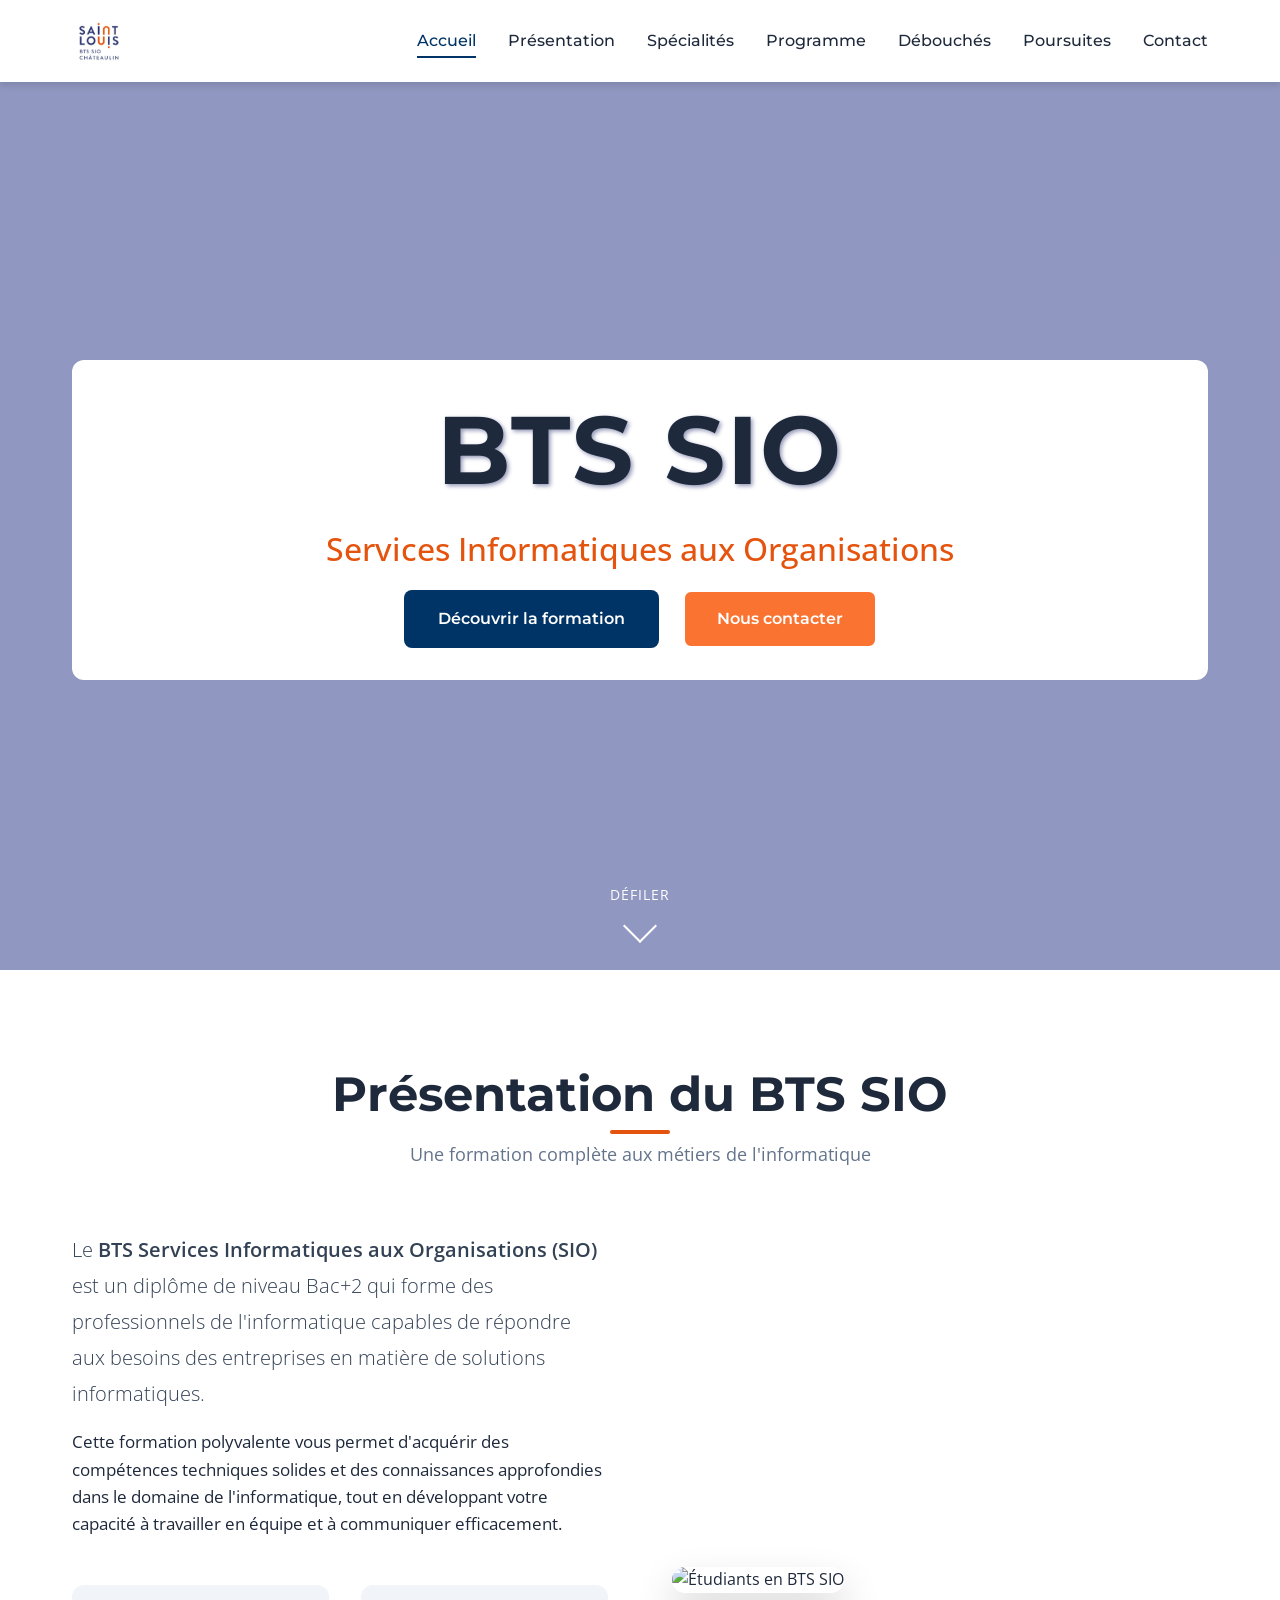
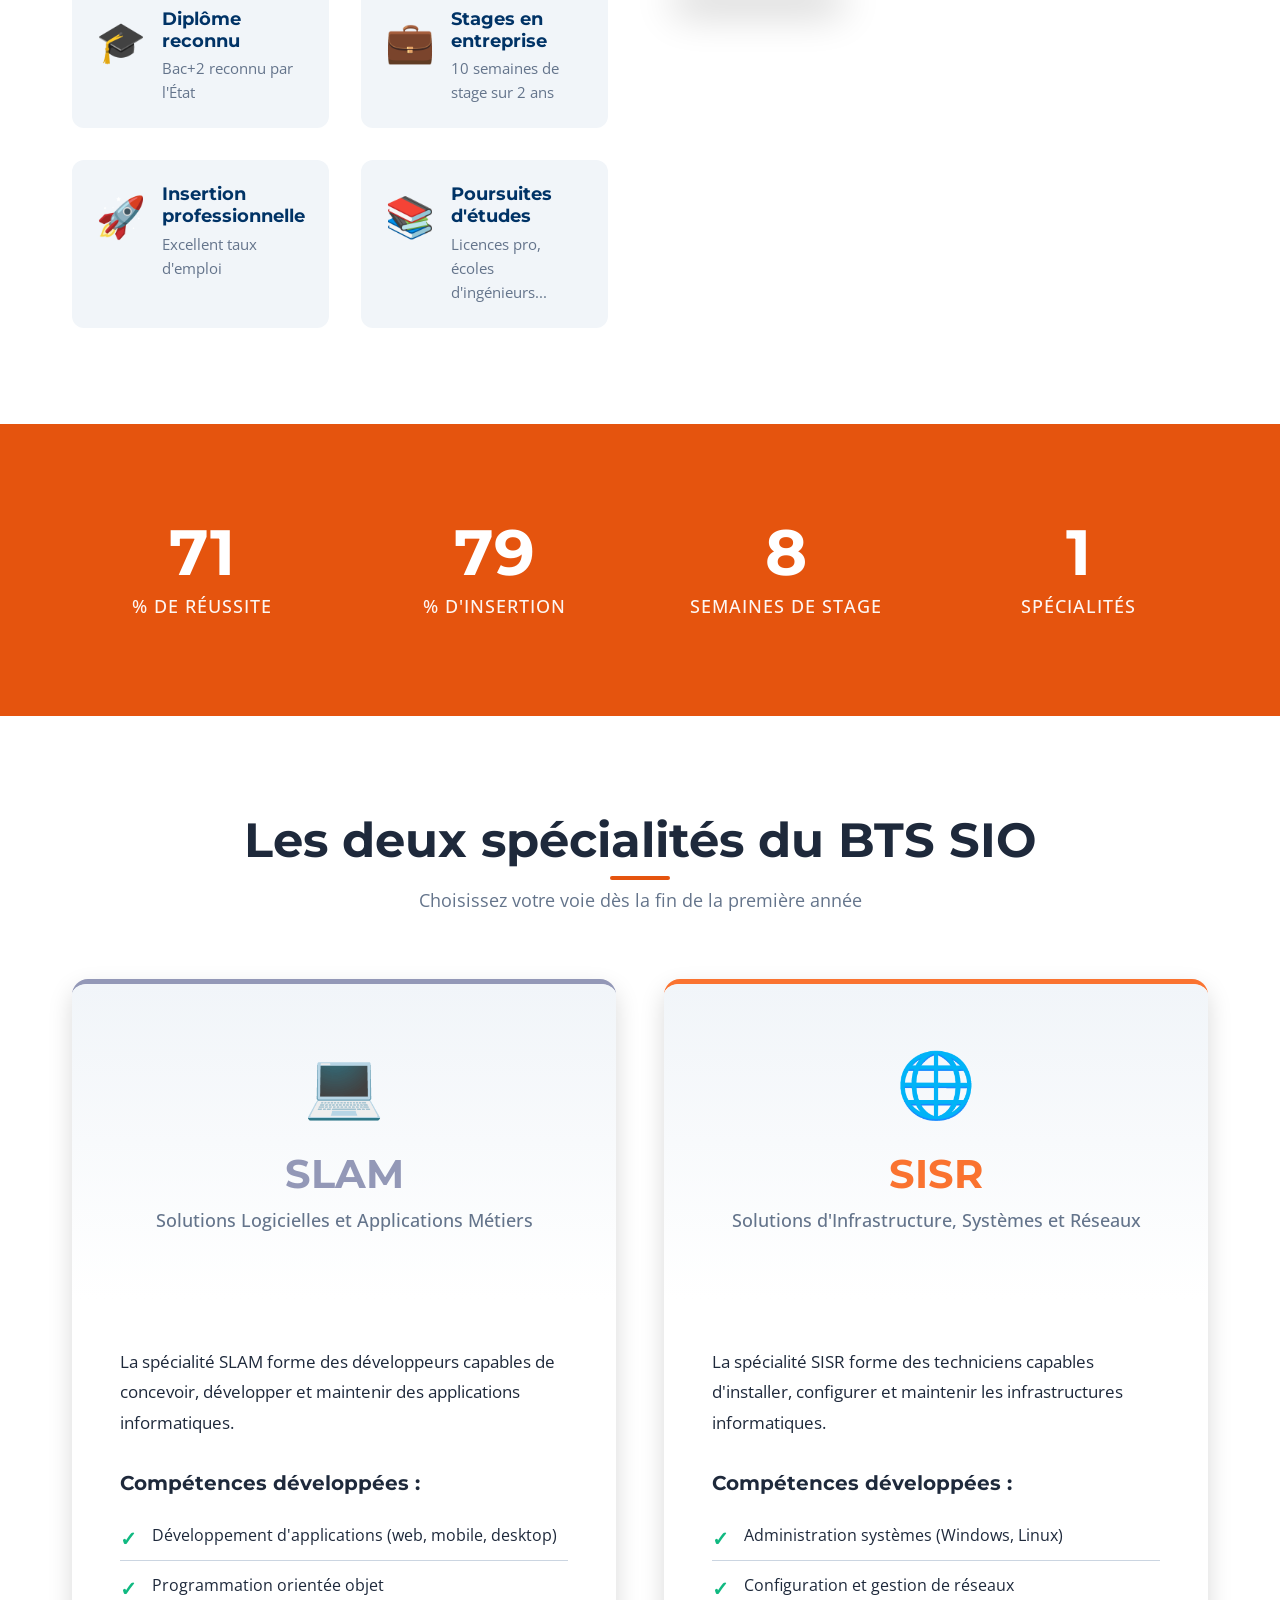
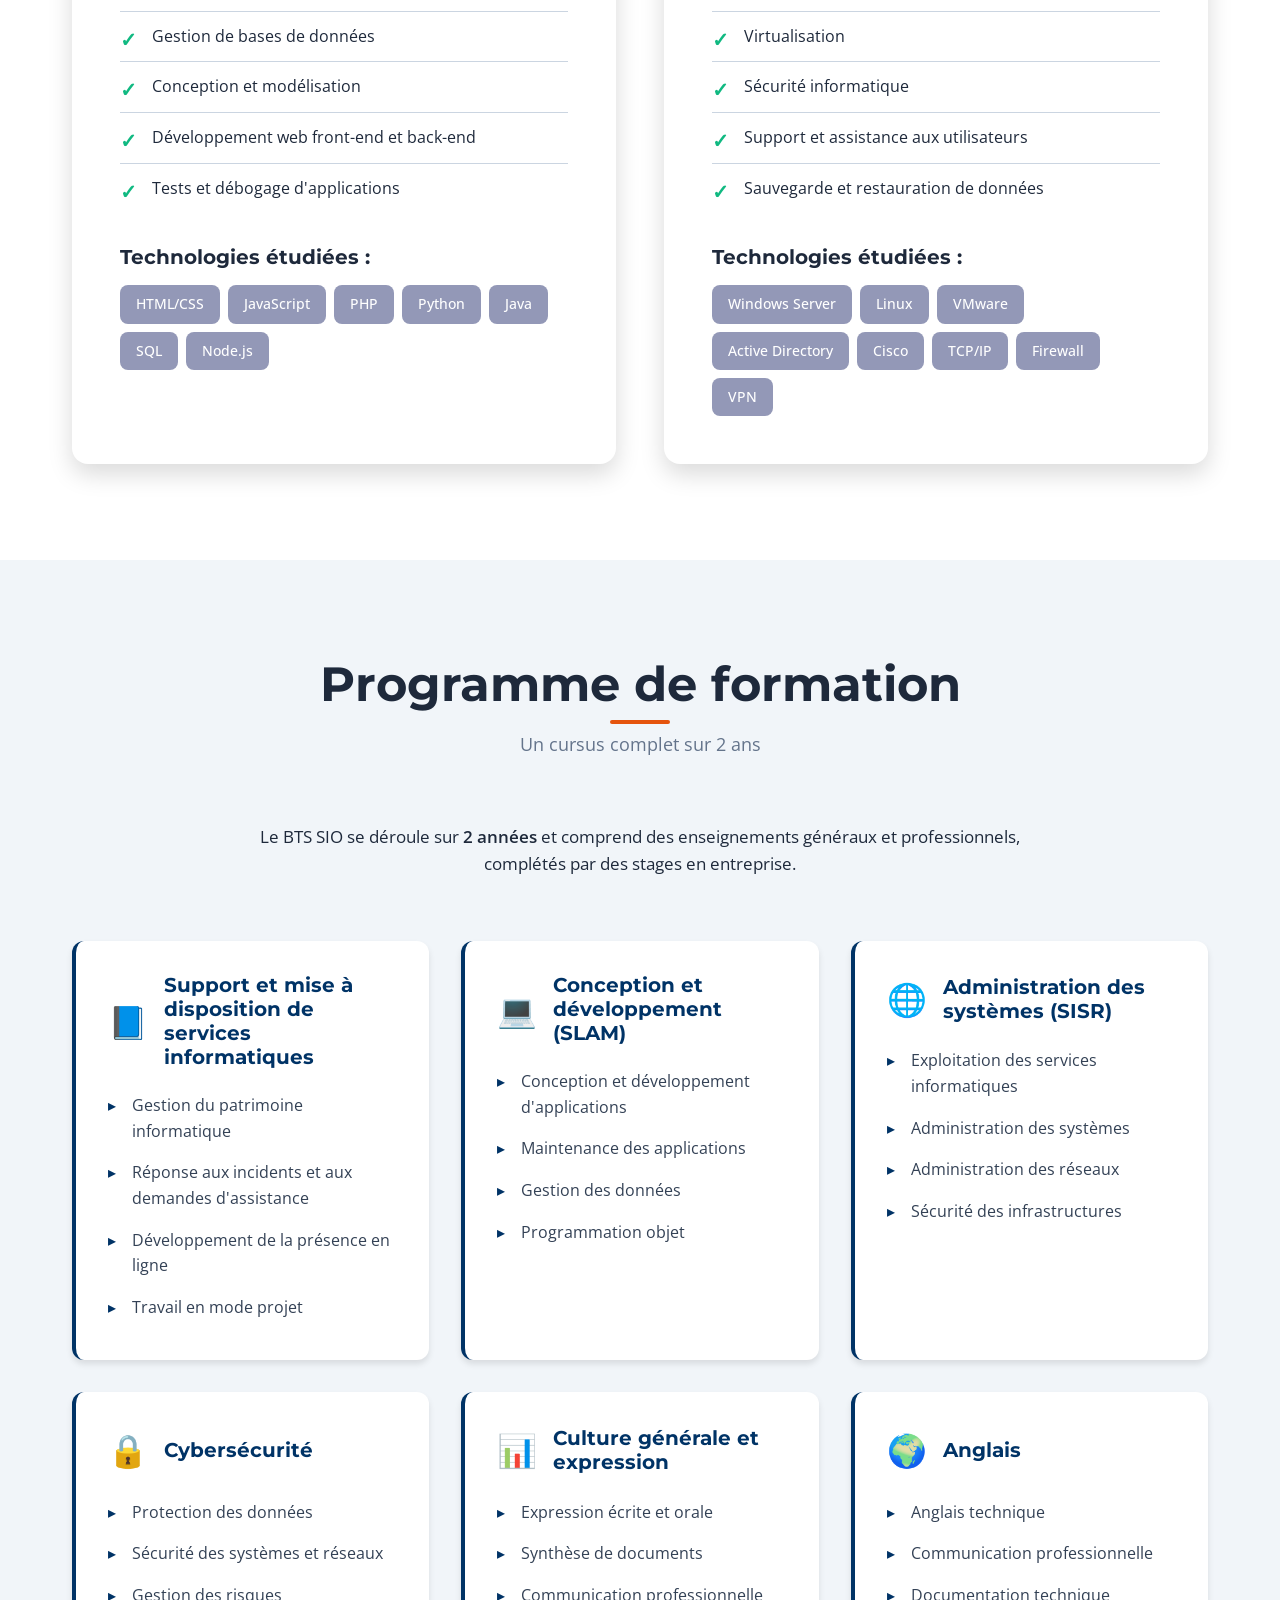
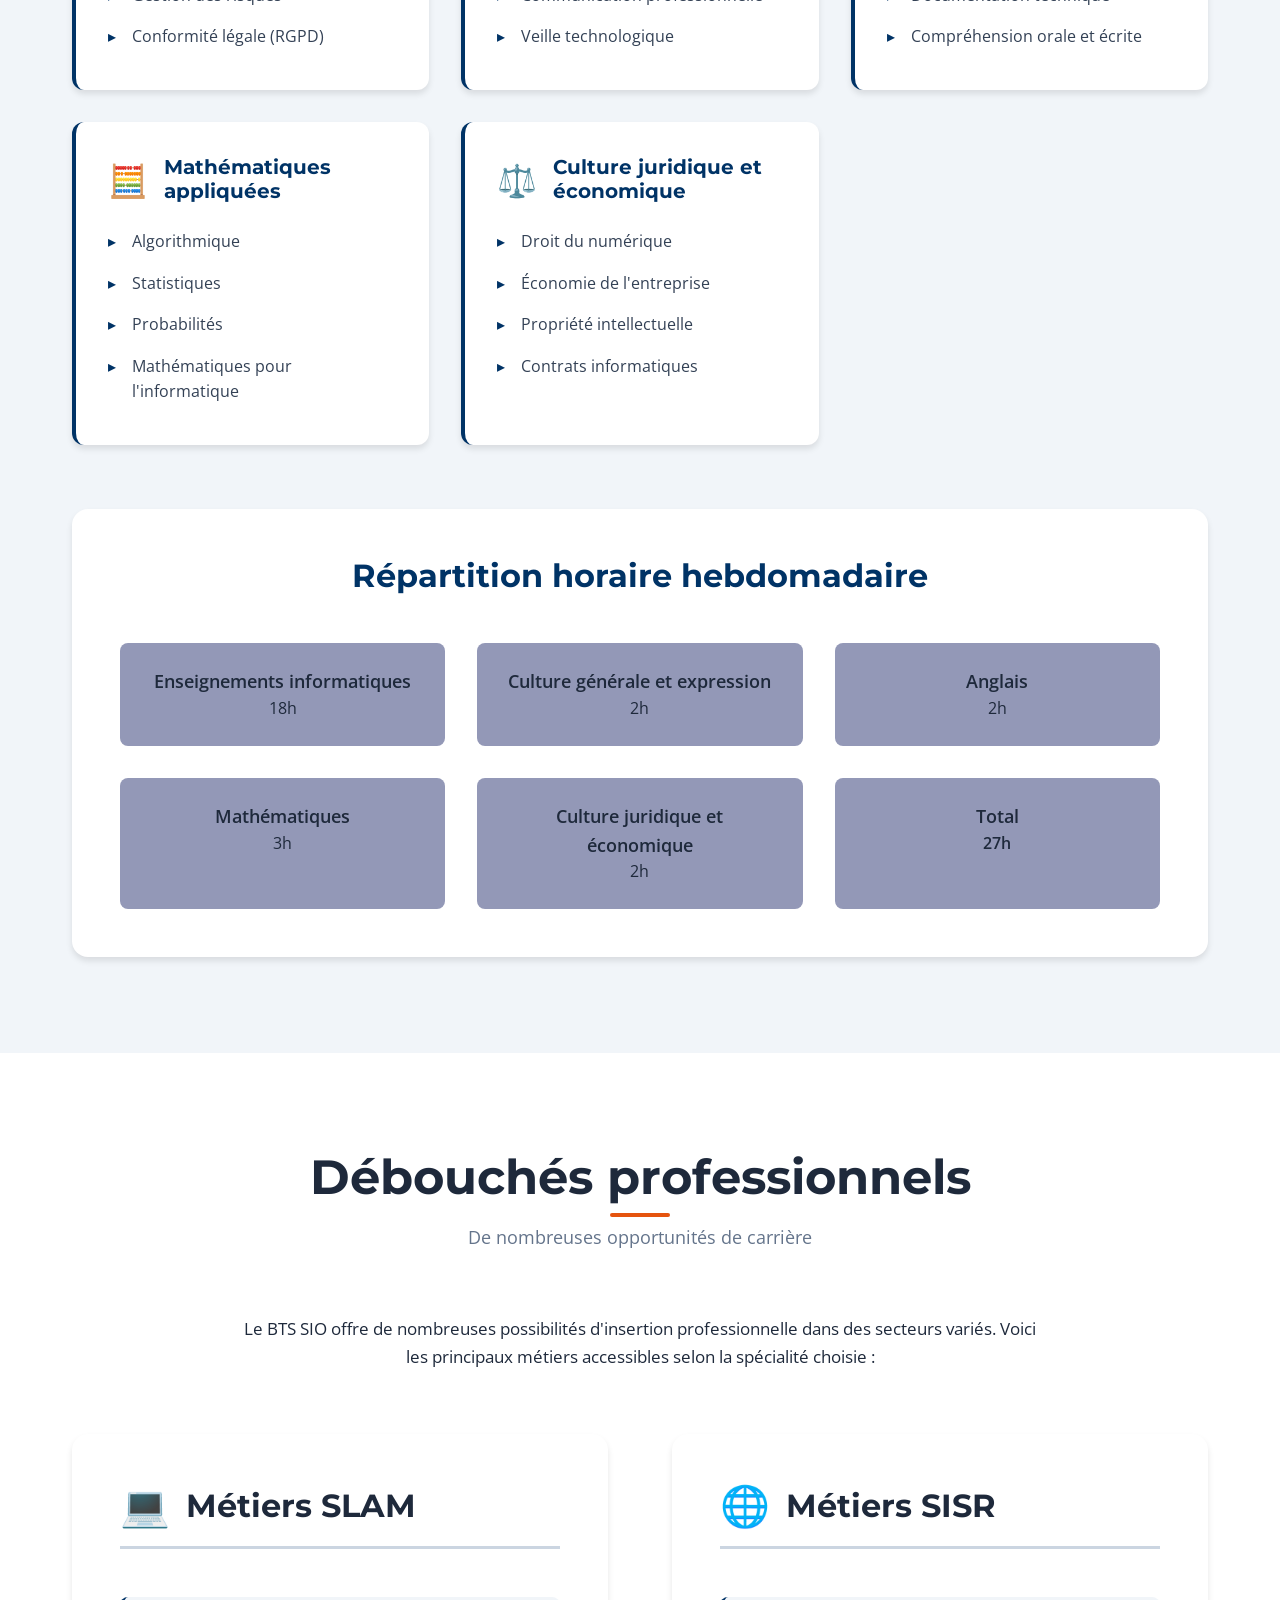
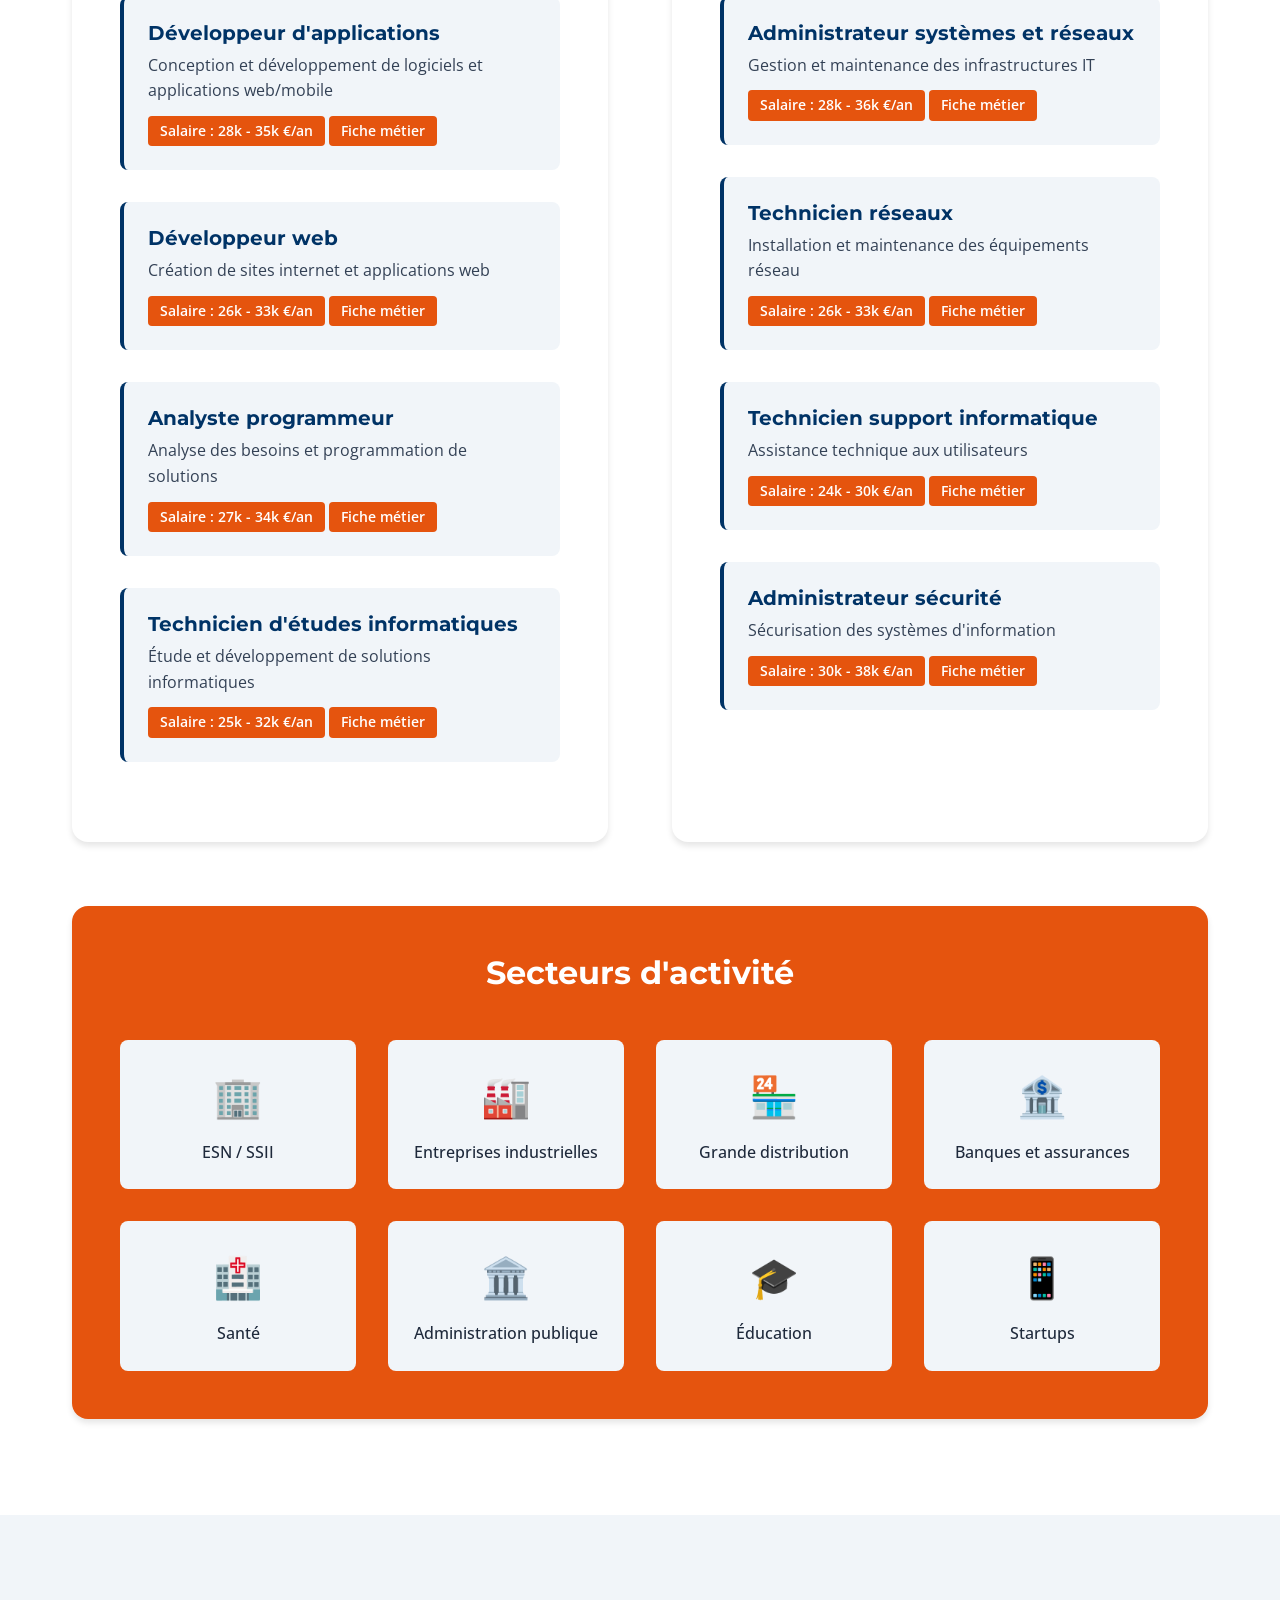
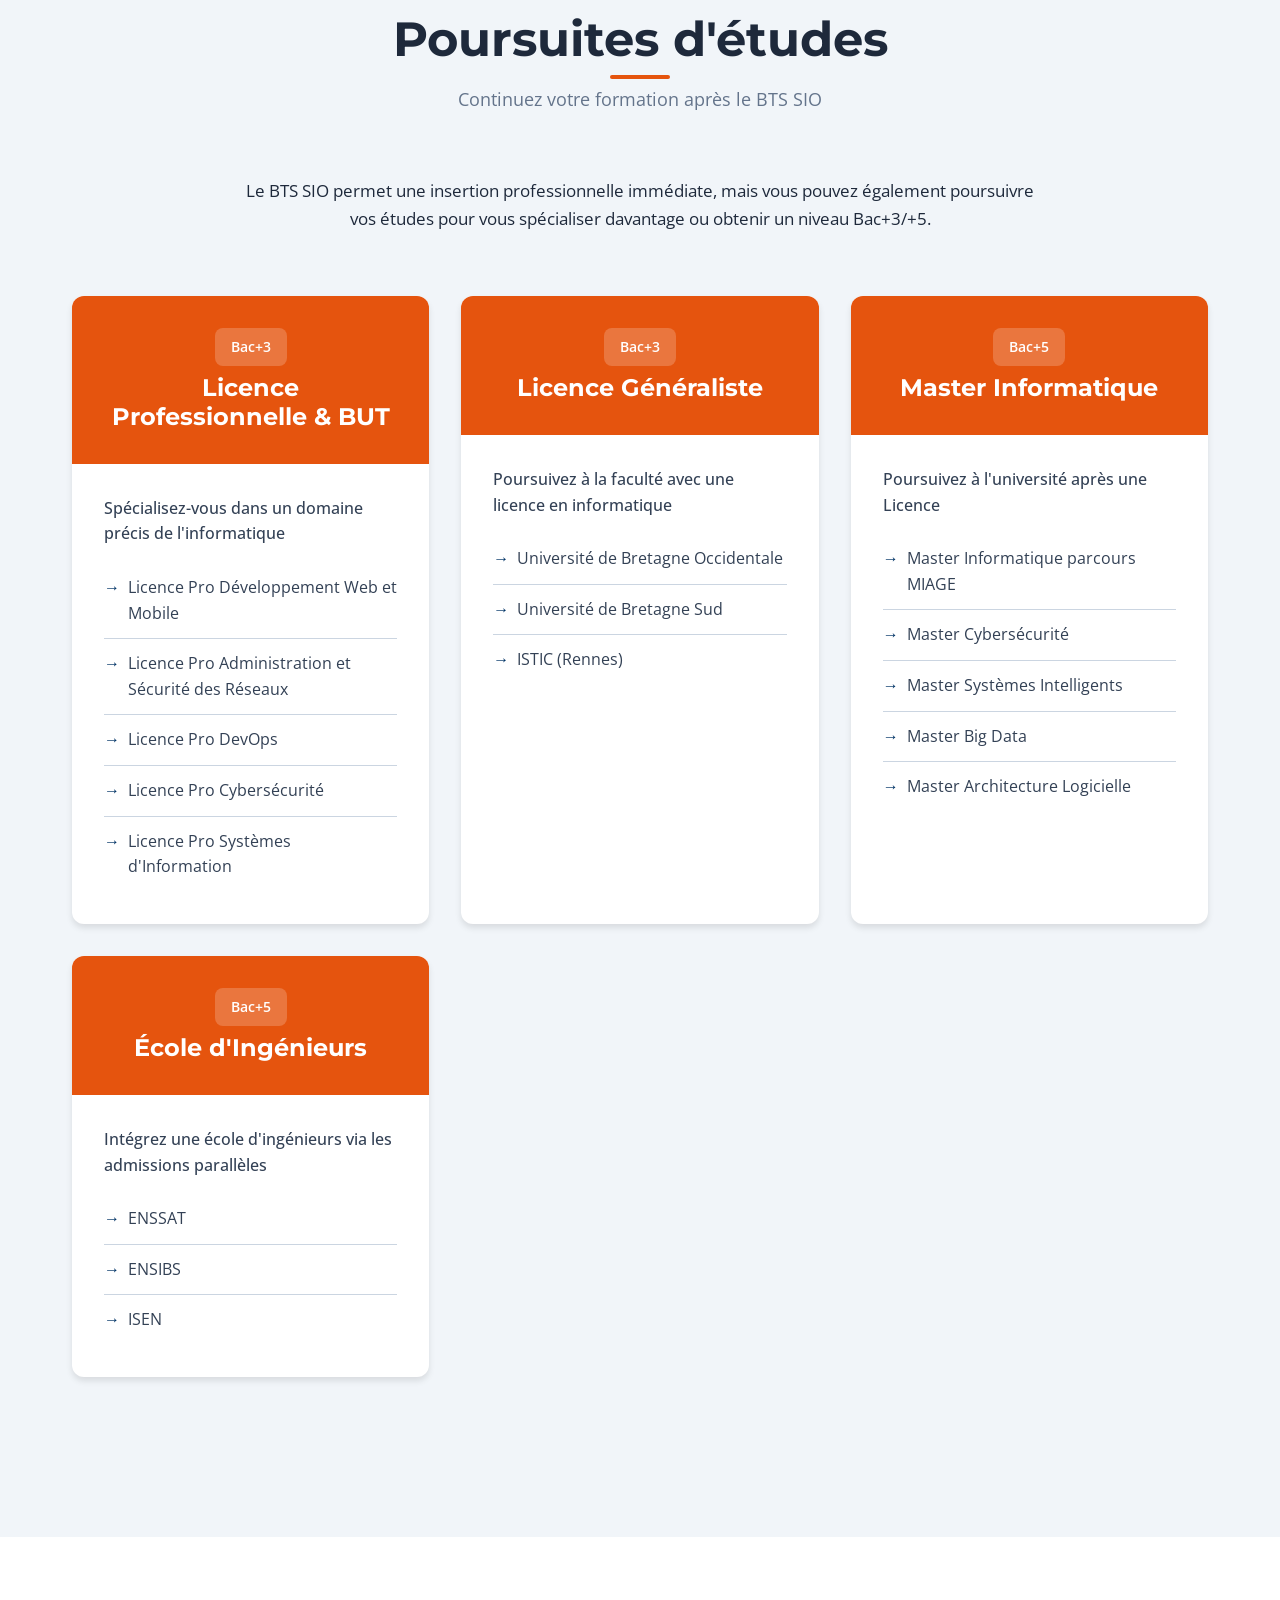
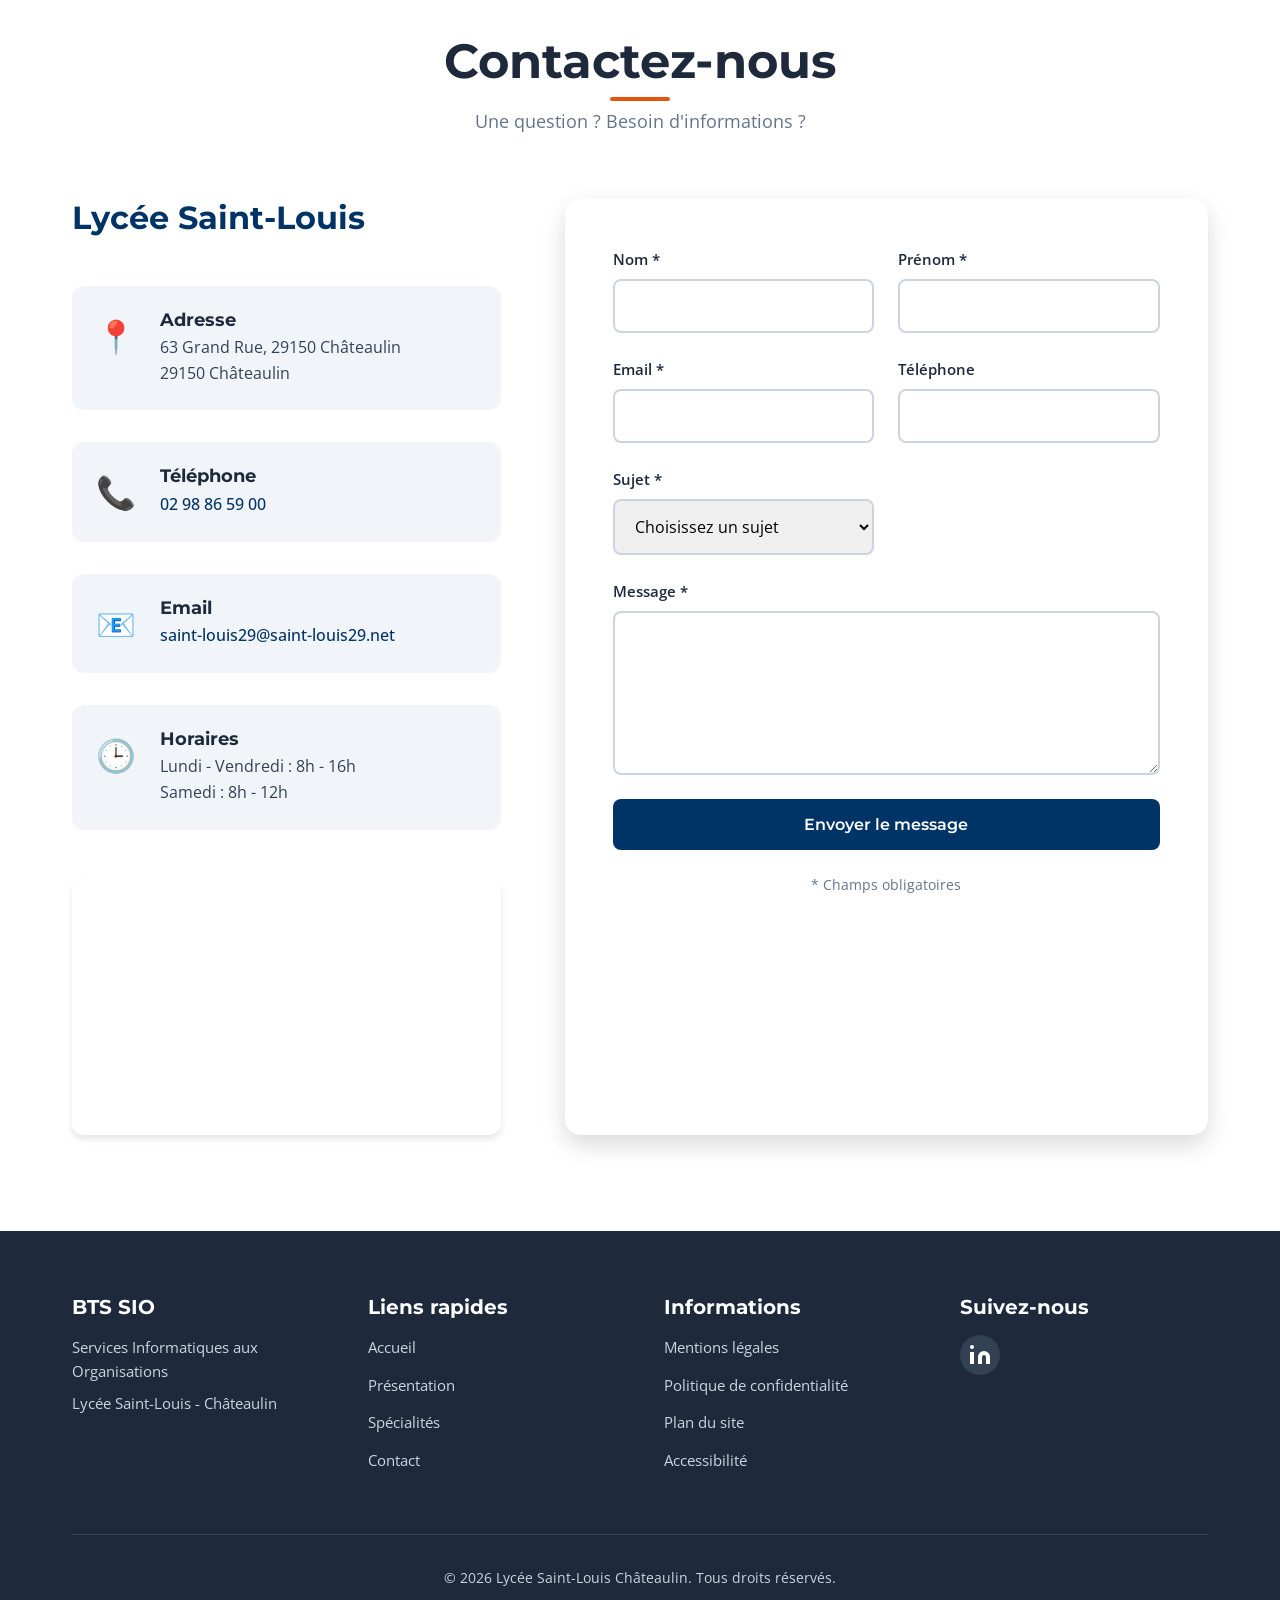
==== commit beb3ef3e: "ajout fiches métiers" ====
--- a/index.html
+++ b/index.html
@@ -203,7 +203,7 @@
                             <li>Développement d'applications (web, mobile, desktop)</li>
                             <li>Programmation orientée objet</li>
                             <li>Gestion de bases de données</li>
-                            <li>Conception et modélisation (UML, Merise)</li>
+                            <li>Conception et modélisation</li>
                             <li>Développement web front-end et back-end</li>
                             <li>Tests et débogage d'applications</li>
                         </ul>
@@ -239,7 +239,7 @@
                         <ul class="specialite-list">
                             <li>Administration systèmes (Windows, Linux)</li>
                             <li>Configuration et gestion de réseaux</li>
-                            <li>Virtualisation et cloud computing</li>
+                            <li>Virtualisation</li>
                             <li>Sécurité informatique</li>
                             <li>Support et assistance aux utilisateurs</li>
                             <li>Sauvegarde et restauration de données</li>
@@ -414,27 +414,33 @@
                     <h3>Répartition horaire hebdomadaire</h3>
                     <div class="horaires-grid">
                         <div class="horaire-item">
-                            <span class="horaire-matiere">Enseignements professionnels</span>
+                            <span class="horaire-matiere">Enseignements informatiques</span>
+                            <br>
                             <span class="horaire-heures">18h</span>
                         </div>
                         <div class="horaire-item">
                             <span class="horaire-matiere">Culture générale et expression</span>
+                            <br>
                             <span class="horaire-heures">2h</span>
                         </div>
                         <div class="horaire-item">
                             <span class="horaire-matiere">Anglais</span>
+                            <br>
                             <span class="horaire-heures">2h</span>
                         </div>
                         <div class="horaire-item">
                             <span class="horaire-matiere">Mathématiques</span>
+                            <br>
                             <span class="horaire-heures">3h</span>
                         </div>
                         <div class="horaire-item">
                             <span class="horaire-matiere">Culture juridique et économique</span>
+                            <br>
                             <span class="horaire-heures">2h</span>
                         </div>
                         <div class="horaire-item horaire-total">
                             <span class="horaire-matiere"><strong>Total</strong></span>
+                            <br>
                             <span class="horaire-heures"><strong>27h</strong></span>
                         </div>
                     </div>
@@ -472,30 +478,28 @@
                         <h4>Développeur d'applications</h4>
                         <p>Conception et développement de logiciels et applications web/mobile</p>
                         <span class="salary">Salaire : 28k - 35k €/an</span>
+                        <span class="fiche_onisep"> <a href="https://www.onisep.fr/ressources/univers-metier/metiers/developpeur-developpeuse-d-applications-mobiles">Fiche métier</a></span>
                     </div>
 
                     <div class="debouche-card">
                         <h4>Développeur web</h4>
                         <p>Création de sites internet et applications web</p>
                         <span class="salary">Salaire : 26k - 33k €/an</span>
-                    </div>
-
-                    <div class="debouche-card">
-                        <h4>Développeur full stack</h4>
-                        <p>Développement front-end et back-end d'applications</p>
-                        <span class="salary">Salaire : 30k - 38k €/an</span>
+                        <span class="fiche_onisep"> <a href="https://www.onisep.fr/ressources/univers-metier/metiers/developpeur-developpeuse-informatique">Fiche métier</a></span>
                     </div>
 
                     <div class="debouche-card">
                         <h4>Analyste programmeur</h4>
                         <p>Analyse des besoins et programmation de solutions</p>
                         <span class="salary">Salaire : 27k - 34k €/an</span>
+                         <span class="fiche_onisep"> <a href="https://www.ynov.com/metiers/devenir-analyste-informatique#:~:text=L'analyste%20informatique%2C%20appel%C3%A9%20Software,programmeurs%20ou%20d%C3%A9veloppeurs%20des%20logiciels.">Fiche métier</a></span>
                     </div>
 
                     <div class="debouche-card">
                         <h4>Technicien d'études informatiques</h4>
                         <p>Étude et développement de solutions informatiques</p>
                         <span class="salary">Salaire : 25k - 32k €/an</span>
+                        <span class="fiche_onisep"> <a href="https://www.onisep.fr/ressources/univers-metier/metiers/technicien-technicienne-de-maintenance-en-informatique">Fiche métier</a></span>
                     </div>
                 </div>
 
@@ -510,30 +514,29 @@
                         <h4>Administrateur systèmes et réseaux</h4>
                         <p>Gestion et maintenance des infrastructures IT</p>
                         <span class="salary">Salaire : 28k - 36k €/an</span>
+                        <span class="fiche_onisep"> <a href="https://www.onisep.fr/ressources/univers-metier/metiers/administrateur-administratrice-de-reseaux">Fiche métier</a></span>
                     </div>
 
                     <div class="debouche-card">
                         <h4>Technicien réseaux</h4>
                         <p>Installation et maintenance des équipements réseau</p>
                         <span class="salary">Salaire : 26k - 33k €/an</span>
+                        <span class="fiche_onisep"> <a href="https://www.onisep.fr/ressources/univers-metier/metiers/technicien-technicienne-telecoms-et-reseaux">Fiche métier</a></span>
                     </div>
 
                     <div class="debouche-card">
                         <h4>Technicien support informatique</h4>
                         <p>Assistance technique aux utilisateurs</p>
                         <span class="salary">Salaire : 24k - 30k €/an</span>
+                        <span class="fiche_onisep"> <a href="https://www.onisep.fr/ressources/univers-formation/formations/post-bac/technicien-informatique-en-installation-maintenance-et-support">Fiche métier</a></span>
                     </div>
 
                     <div class="debouche-card">
                         <h4>Administrateur sécurité</h4>
                         <p>Sécurisation des systèmes d'information</p>
                         <span class="salary">Salaire : 30k - 38k €/an</span>
-                    </div>
-
-                    <div class="debouche-card">
-                        <h4>Technicien cloud</h4>
-                        <p>Gestion d'infrastructures cloud</p>
-                        <span class="salary">Salaire : 28k - 35k €/an</span>
+                        <span class="fiche_onisep"> <a href="https://nextformation.com/fiches-metiers/administrateur-securite">Fiche métier</a></span>
+
                     </div>
                 </div>
             </div>
@@ -600,7 +603,7 @@
                 <div class="poursuite-card">
                     <div class="poursuite-header">
                         <div class="poursuite-level">Bac+3</div>
-                        <h3>Licence Professionnelle</h3>
+                        <h3>Licence Professionnelle & BUT</h3>
                     </div>
                     <div class="poursuite-body">
                         <p class="poursuite-description">
@@ -616,41 +619,20 @@
                     </div>
                 </div>
 
-                <!-- Bachelor -->
+                <!-- Licence Généraliste -->
                 <div class="poursuite-card">
                     <div class="poursuite-header">
                         <div class="poursuite-level">Bac+3</div>
-                        <h3>Bachelor Informatique</h3>
+                        <h3>Licence Généraliste</h3>
                     </div>
                     <div class="poursuite-body">
                         <p class="poursuite-description">
-                            Formation généraliste ou spécialisée en école privée
+                            Poursuivez à la faculté avec une licence en informatique
                         </p>
                         <ul class="poursuite-examples">
-                            <li>Bachelor Développeur d'Applications</li>
-                            <li>Bachelor Expert Cybersécurité</li>
-                            <li>Bachelor Chef de Projet Digital</li>
-                            <li>Bachelor Administrateur Systèmes et Réseaux</li>
-                            <li>Bachelor Data Analyst</li>
-                        </ul>
-                    </div>
-                </div>
-
-                <!-- École d'ingénieurs -->
-                <div class="poursuite-card">
-                    <div class="poursuite-header">
-                        <div class="poursuite-level">Bac+5</div>
-                        <h3>École d'Ingénieurs</h3>
-                    </div>
-                    <div class="poursuite-body">
-                        <p class="poursuite-description">
-                            Intégrez une école d'ingénieurs via les admissions parallèles
-                        </p>
-                        <ul class="poursuite-examples">
-                            <li>ESIEE</li>
-                            <li>EPITA (admissions parallèles)</li>
-                            <li>ESGI</li>
-                            <li>Autres écoles en convention</li>
+                            <li>Université de Bretagne Occidentale</li>
+                            <li>Université de Bretagne Sud</li>
+                            <li>ISTIC (Rennes)</li>
                         </ul>
                     </div>
                 </div>
@@ -674,6 +656,24 @@
                         </ul>
                     </div>
                 </div>
+
+                <!-- École d'ingénieurs -->
+                <div class="poursuite-card">
+                    <div class="poursuite-header">
+                        <div class="poursuite-level">Bac+5</div>
+                        <h3>École d'Ingénieurs</h3>
+                    </div>
+                    <div class="poursuite-body">
+                        <p class="poursuite-description">
+                            Intégrez une école d'ingénieurs via les admissions parallèles
+                        </p>
+                        <ul class="poursuite-examples">
+                            <li>ENSSAT</li>
+                            <li>ENSIBS</li>
+                            <li>ISEN</li>
+                        </ul>
+                    </div>
+                </div>
             </div>
     </section>
 
--- a/css/style.css
+++ b/css/style.css
@@ -9,11 +9,11 @@
     --secondary-color: #e5540e;
     --secondary-dark: #b9450a;
     --secondary-light: #fa7330;
-    
+
     /* Couleurs des spécialités */
     --slam-color: #9398b7;
     --sisr-color: #fa7330;
-    
+
     /* Couleurs neutres */
     --dark: #1e293b;
     --dark-light: #334155;
@@ -21,17 +21,17 @@
     --gray-light: #cbd5e1;
     --gray-lighter: #f1f5f9;
     --white: #ffffff;
-    
+
     /* Couleurs d'état */
     --success: #10b981;
     --warning: #f59e0b;
     --error: #ef4444;
     --info: #3b82f6;
-    
+
     /* Typographie */
     --font-primary: 'Montserrat', sans-serif;
     --font-secondary: 'Open Sans', sans-serif;
-    
+
     /* Espacements */
     --spacing-xs: 0.5rem;
     --spacing-sm: 1rem;
@@ -39,28 +39,28 @@
     --spacing-lg: 3rem;
     --spacing-xl: 4rem;
     --spacing-xxl: 6rem;
-    
+
     /* Tailles de conteneur */
     --container-width: 1200px;
     --container-padding: 2rem;
-    
+
     /* Bordures */
     --radius-sm: 4px;
     --radius-md: 8px;
     --radius-lg: 12px;
     --radius-xl: 16px;
-    
+
     /* Ombres */
     --shadow-sm: 0 1px 3px rgba(0, 0, 0, 0.1);
     --shadow-md: 0 4px 6px rgba(0, 0, 0, 0.1);
     --shadow-lg: 0 10px 25px rgba(0, 0, 0, 0.15);
     --shadow-xl: 0 20px 40px rgba(0, 0, 0, 0.2);
-    
+
     /* Transitions */
     --transition-fast: 0.2s ease;
     --transition-base: 0.3s ease;
     --transition-slow: 0.5s ease;
-    
+
     /* Z-index */
     --z-dropdown: 1000;
     --z-sticky: 1020;
@@ -100,7 +100,12 @@
 /* ============================================
    TYPOGRAPHIE
    ============================================ */
-h1, h2, h3, h4, h5, h6 {
+h1,
+h2,
+h3,
+h4,
+h5,
+h6 {
     font-family: var(--font-primary);
     font-weight: 700;
     line-height: 1.2;
@@ -776,7 +781,7 @@
 
 .horaire-item {
     padding: 1.5rem;
-    background-color: var(--gray-lighter);
+    background-color: var(--primary-light);
     border-radius: var(--radius-md);
     text-align: center;
 }
@@ -858,6 +863,16 @@
 }
 
 .salary {
+    display: inline-block;
+    padding: 0.25rem 0.75rem;
+    background-color: var(--secondary-color);
+    color: var(--white);
+    border-radius: var(--radius-sm);
+    font-size: 0.875rem;
+    font-weight: 600;
+}
+
+.fiche_onisep>a {
     display: inline-block;
     padding: 0.25rem 0.75rem;
     background-color: var(--secondary-color);
@@ -1338,6 +1353,7 @@
         opacity: 0;
         transform: translateY(30px);
     }
+
     to {
         opacity: 1;
         transform: translateY(0);
@@ -1345,21 +1361,31 @@
 }
 
 @keyframes bounce {
-    0%, 20%, 50%, 80%, 100% {
+
+    0%,
+    20%,
+    50%,
+    80%,
+    100% {
         transform: translateY(0) translateX(-50%);
     }
+
     40% {
         transform: translateY(-10px) translateX(-50%);
     }
+
     60% {
         transform: translateY(-5px) translateX(-50%);
     }
 }
 
 @keyframes pulse {
-    0%, 100% {
+
+    0%,
+    100% {
         opacity: 1;
     }
+
     50% {
         opacity: 0.5;
     }
@@ -1374,11 +1400,11 @@
         --spacing-xl: 3rem;
         --spacing-xxl: 4rem;
     }
-    
+
     .nav-toggle {
         display: flex;
     }
-    
+
     .nav-links {
         position: fixed;
         top: 70px;
@@ -1391,61 +1417,61 @@
         transition: left var(--transition-base);
         gap: 1rem;
     }
-    
+
     .nav-links.active {
         left: 0;
     }
-    
+
     .hero-cta {
         flex-direction: column;
         align-items: center;
     }
-    
+
     .hero-cta .btn {
         width: 100%;
         max-width: 300px;
     }
-    
+
     .presentation-content {
         grid-template-columns: 1fr;
     }
-    
+
     .presentation-image {
         order: -1;
     }
-    
+
     .key-points {
         grid-template-columns: 1fr;
     }
-    
+
     .stats-grid {
         grid-template-columns: repeat(2, 1fr);
     }
-    
+
     .specialites-grid {
         grid-template-columns: 1fr;
     }
-    
+
     .modules-grid {
         grid-template-columns: 1fr;
     }
-    
+
     .horaires-grid {
         grid-template-columns: repeat(2, 1fr);
     }
-    
+
     .debouches-columns {
         grid-template-columns: 1fr;
     }
-    
+
     .poursuites-grid {
         grid-template-columns: 1fr;
     }
-    
+
     .contact-grid {
         grid-template-columns: 1fr;
     }
-    
+
     .footer-content {
         grid-template-columns: repeat(2, 1fr);
     }
@@ -1462,68 +1488,68 @@
         --spacing-xl: 2.5rem;
         --spacing-xxl: 3rem;
     }
-    
+
     .logo-text {
         font-size: 1.25rem;
     }
-    
+
     .logo-img {
         height: 40px;
     }
-    
+
     .section-title::after {
         width: 40px;
         height: 3px;
     }
-    
+
     .hero {
         min-height: calc(100vh - 70px);
     }
-    
+
     .hero-title {
         font-size: 2.5rem;
     }
-    
+
     .hero-subtitle {
         font-size: 1.25rem;
     }
-    
+
     .stats-grid {
         grid-template-columns: 1fr;
     }
-    
+
     .stat-number {
         font-size: 3rem;
     }
-    
+
     .horaires-grid {
         grid-template-columns: 1fr;
     }
-    
+
     .secteurs-grid {
         grid-template-columns: repeat(2, 1fr);
     }
-    
+
     .contact-form {
         grid-template-columns: 1fr;
     }
-    
+
     .footer-content {
         grid-template-columns: 1fr;
     }
-    
+
     .scroll-top-btn {
         width: 45px;
         height: 45px;
         bottom: 1rem;
         right: 1rem;
     }
-    
+
     .notification {
         max-width: calc(100% - 2rem);
         right: -100%;
     }
-    
+
     .notification.show {
         right: 1rem;
     }
@@ -1533,6 +1559,7 @@
    IMPRESSION
    ============================================ */
 @media print {
+
     nav,
     .hero-scroll-indicator,
     .scroll-top-btn,
@@ -1540,12 +1567,12 @@
     .contact-form {
         display: none;
     }
-    
+
     .hero {
         min-height: auto;
         padding: 2rem 0;
     }
-    
+
     .section {
         page-break-inside: avoid;
     }
@@ -1555,6 +1582,7 @@
    ACCESSIBILITÉ
    ============================================ */
 @media (prefers-reduced-motion: reduce) {
+
     *,
     *::before,
     *::after {
@@ -1569,4 +1597,4 @@
 *:focus-visible {
     outline: 3px solid var(--primary-color);
     outline-offset: 2px;
-}
+}
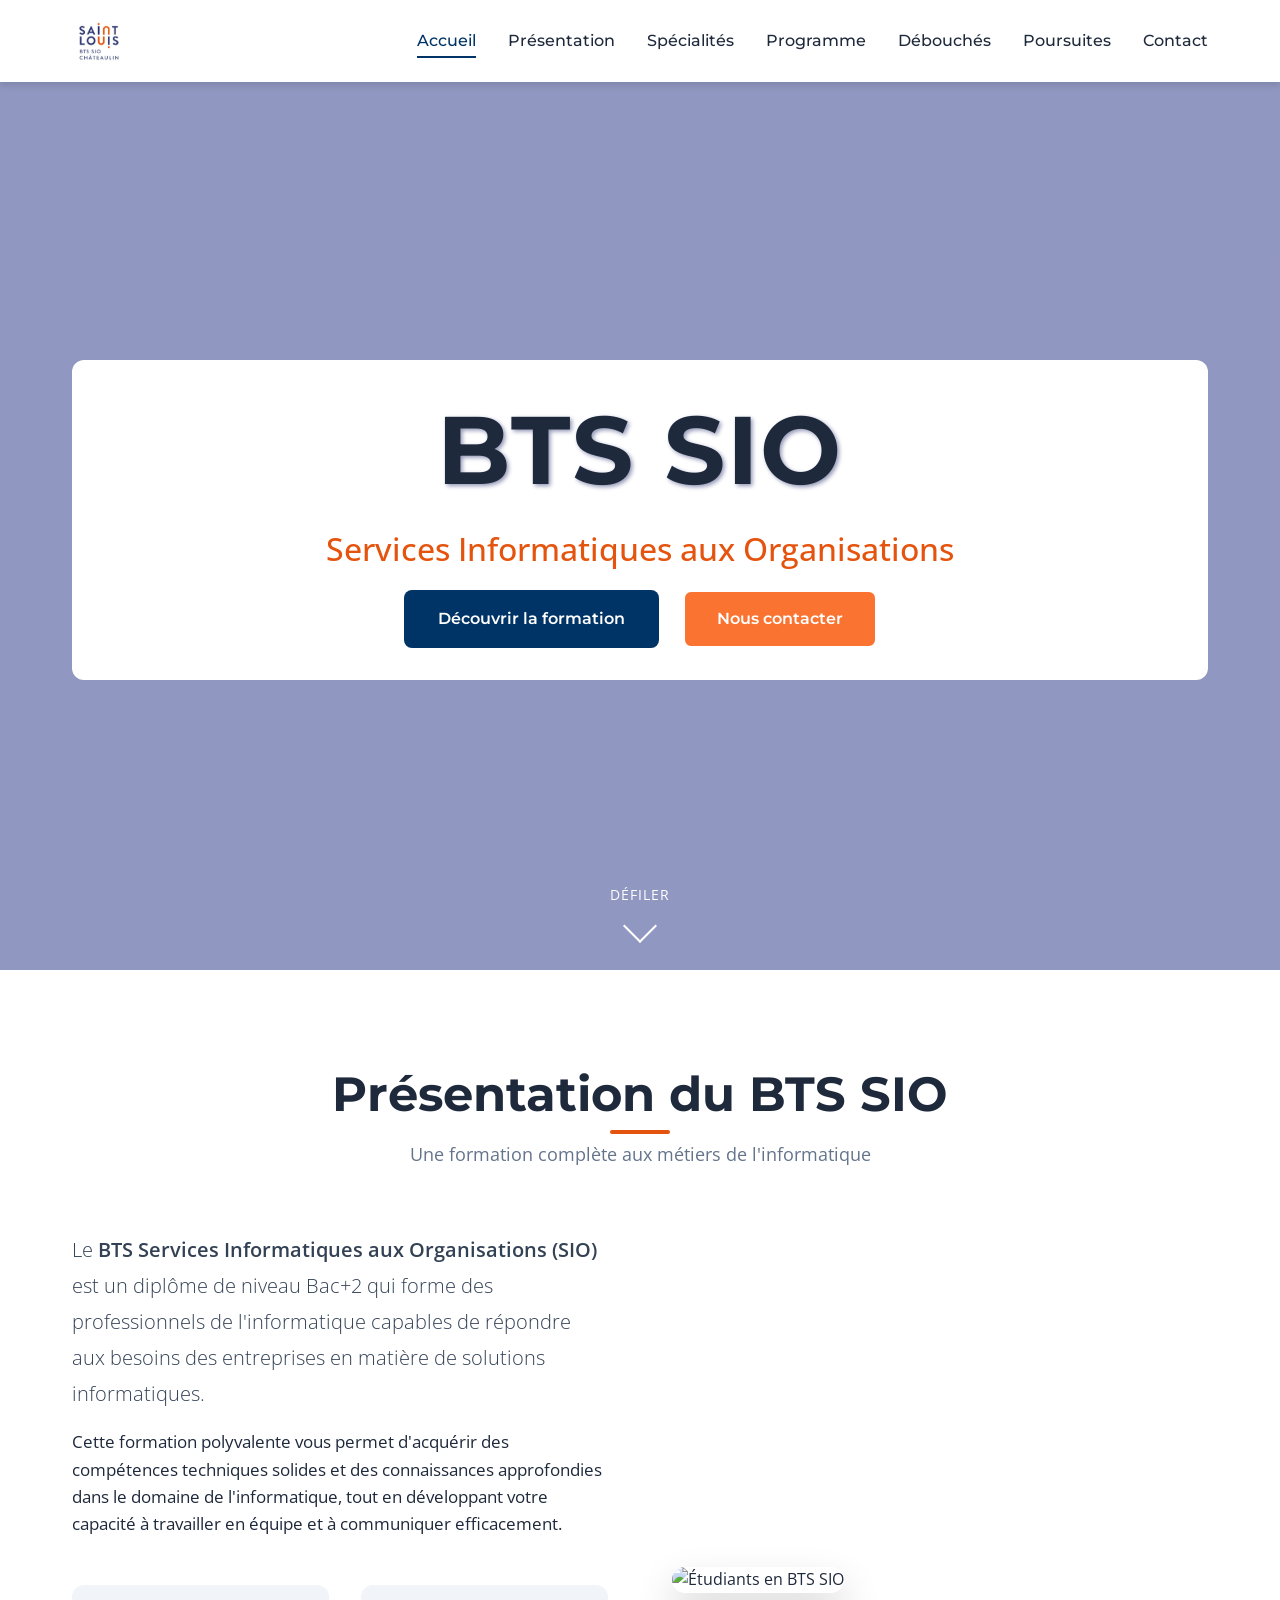
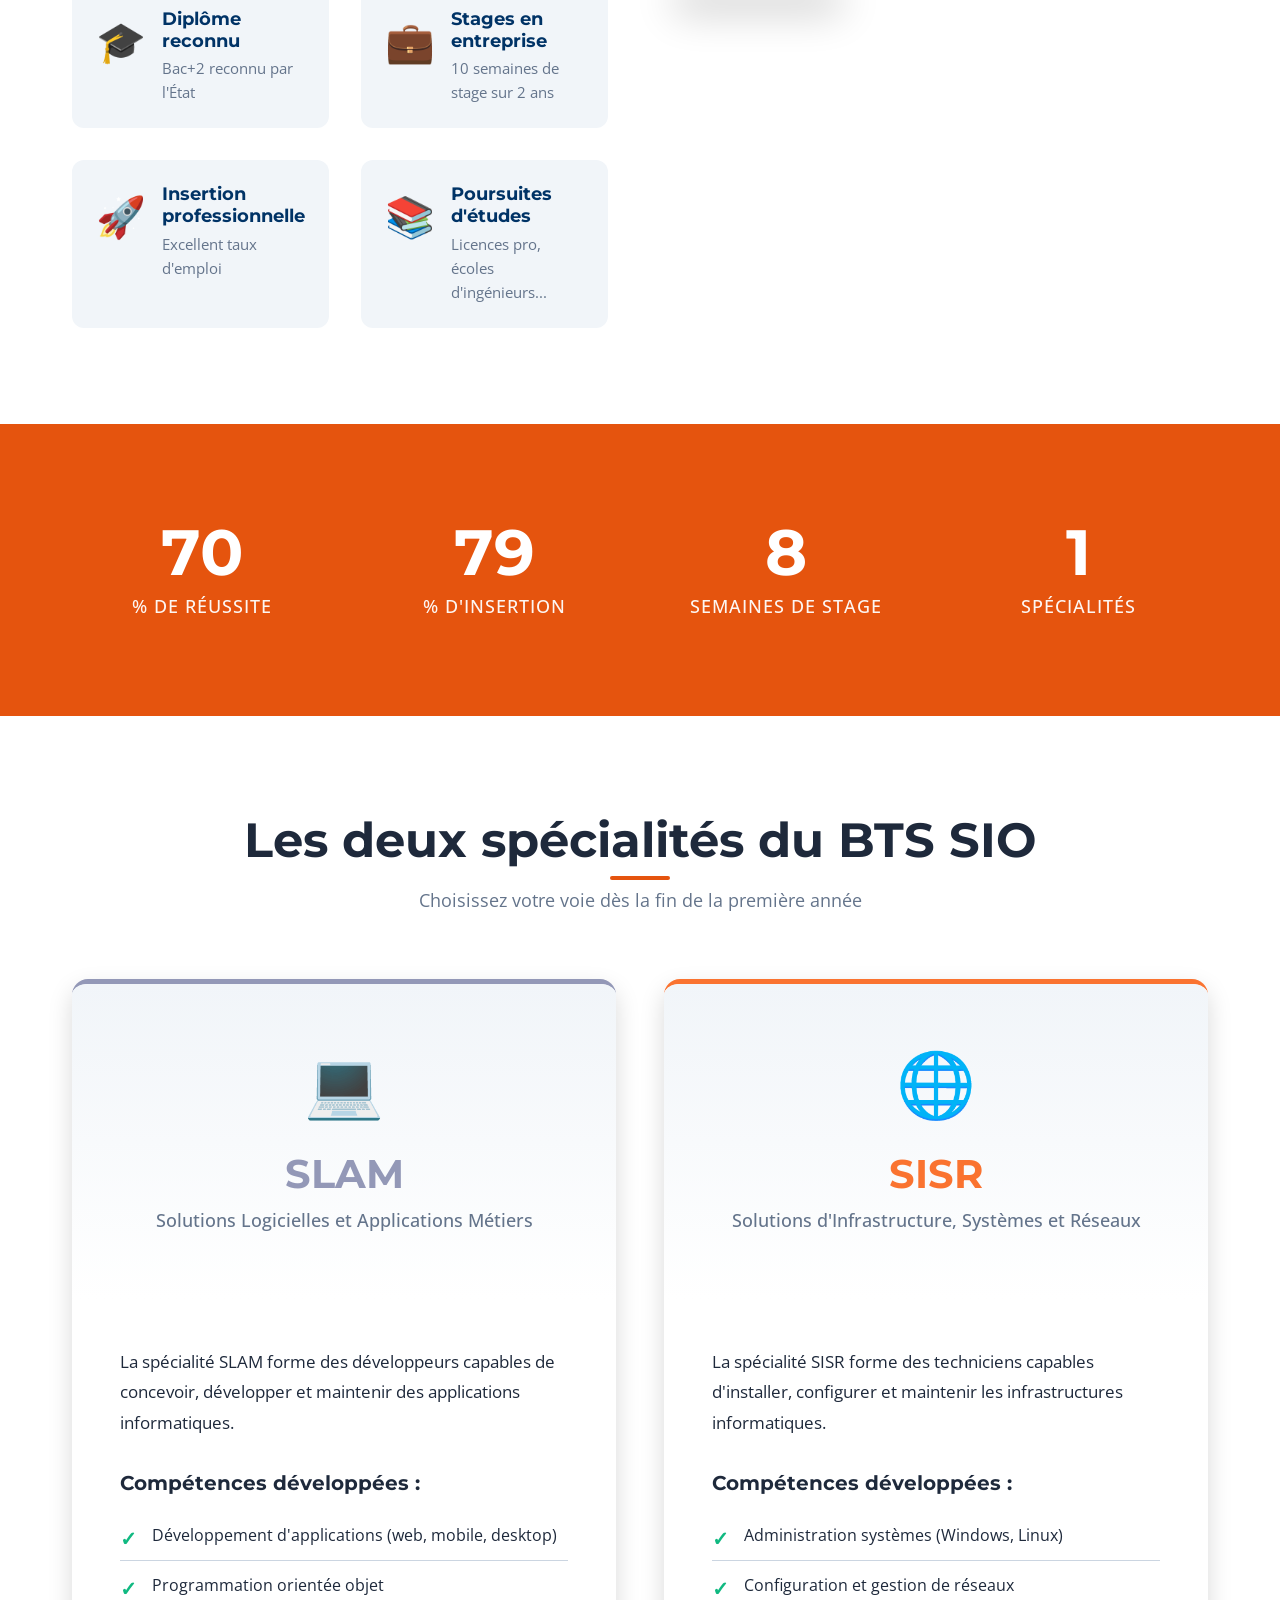
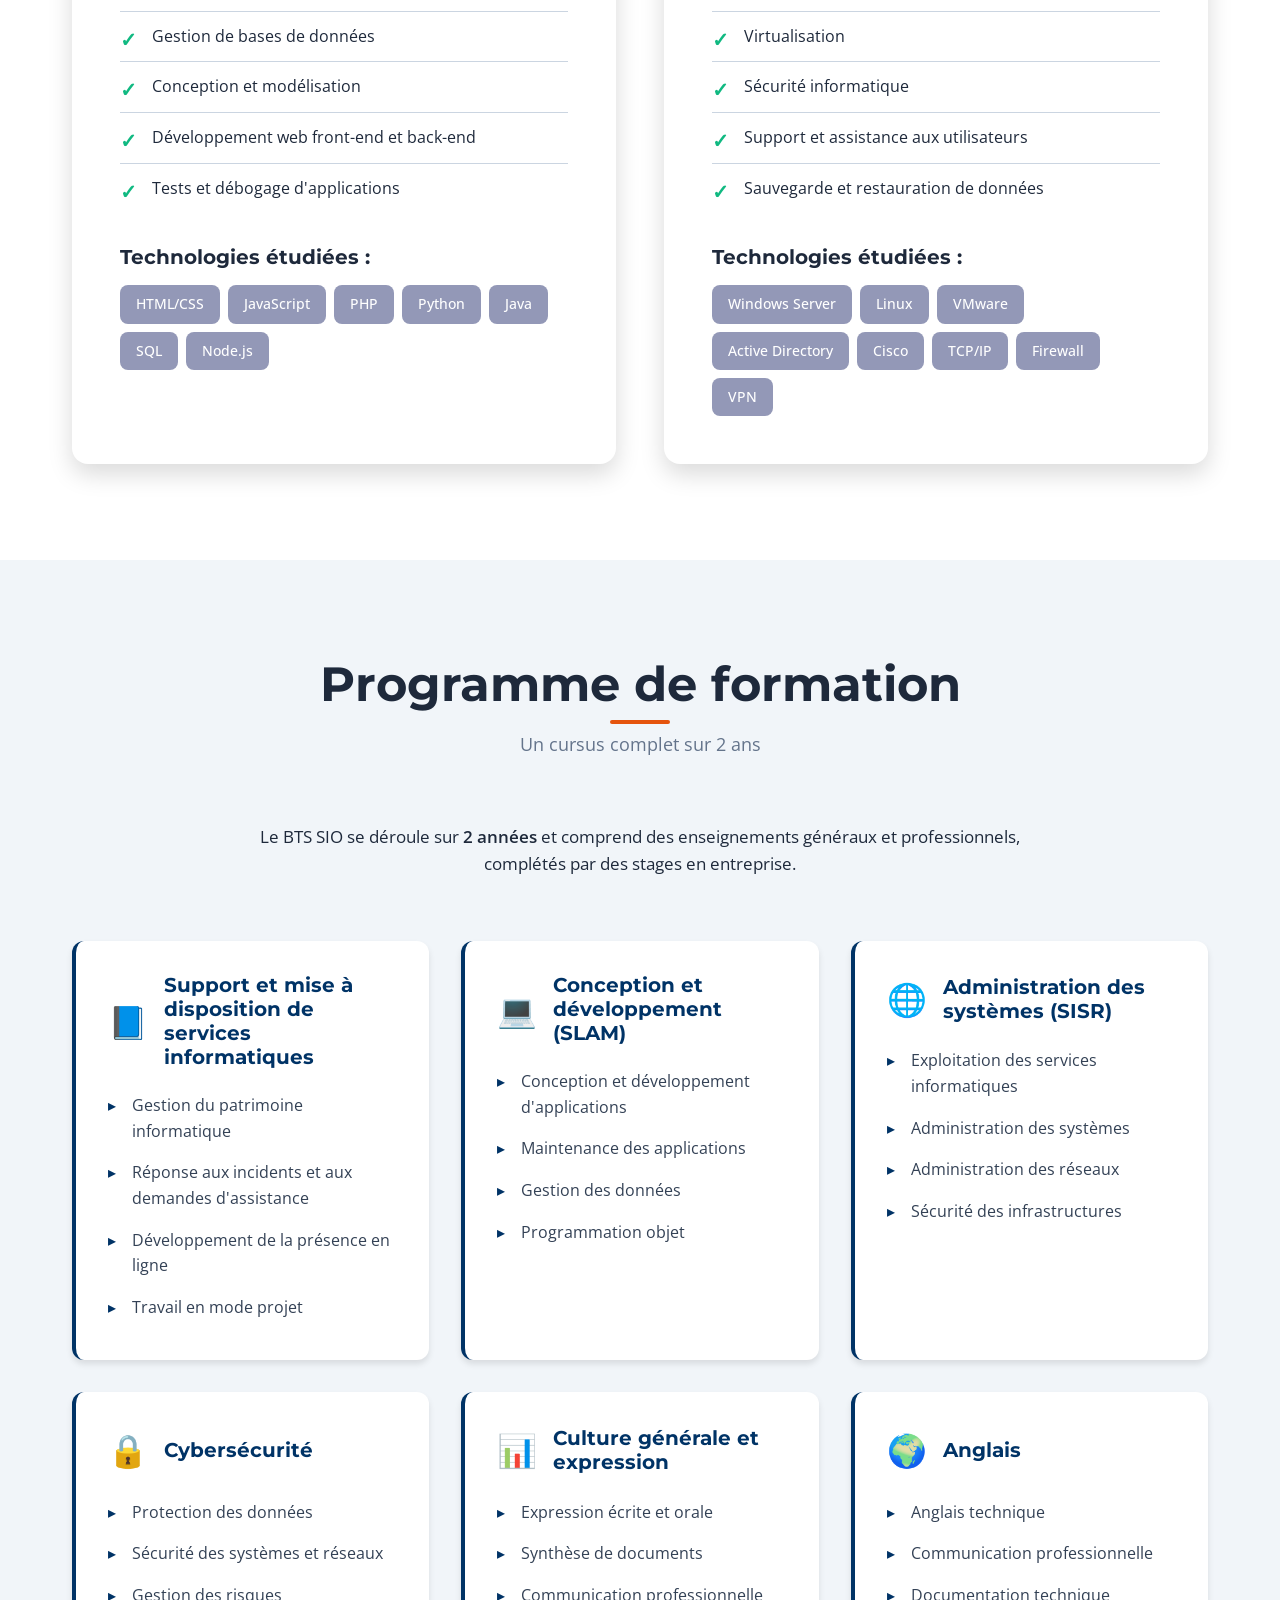
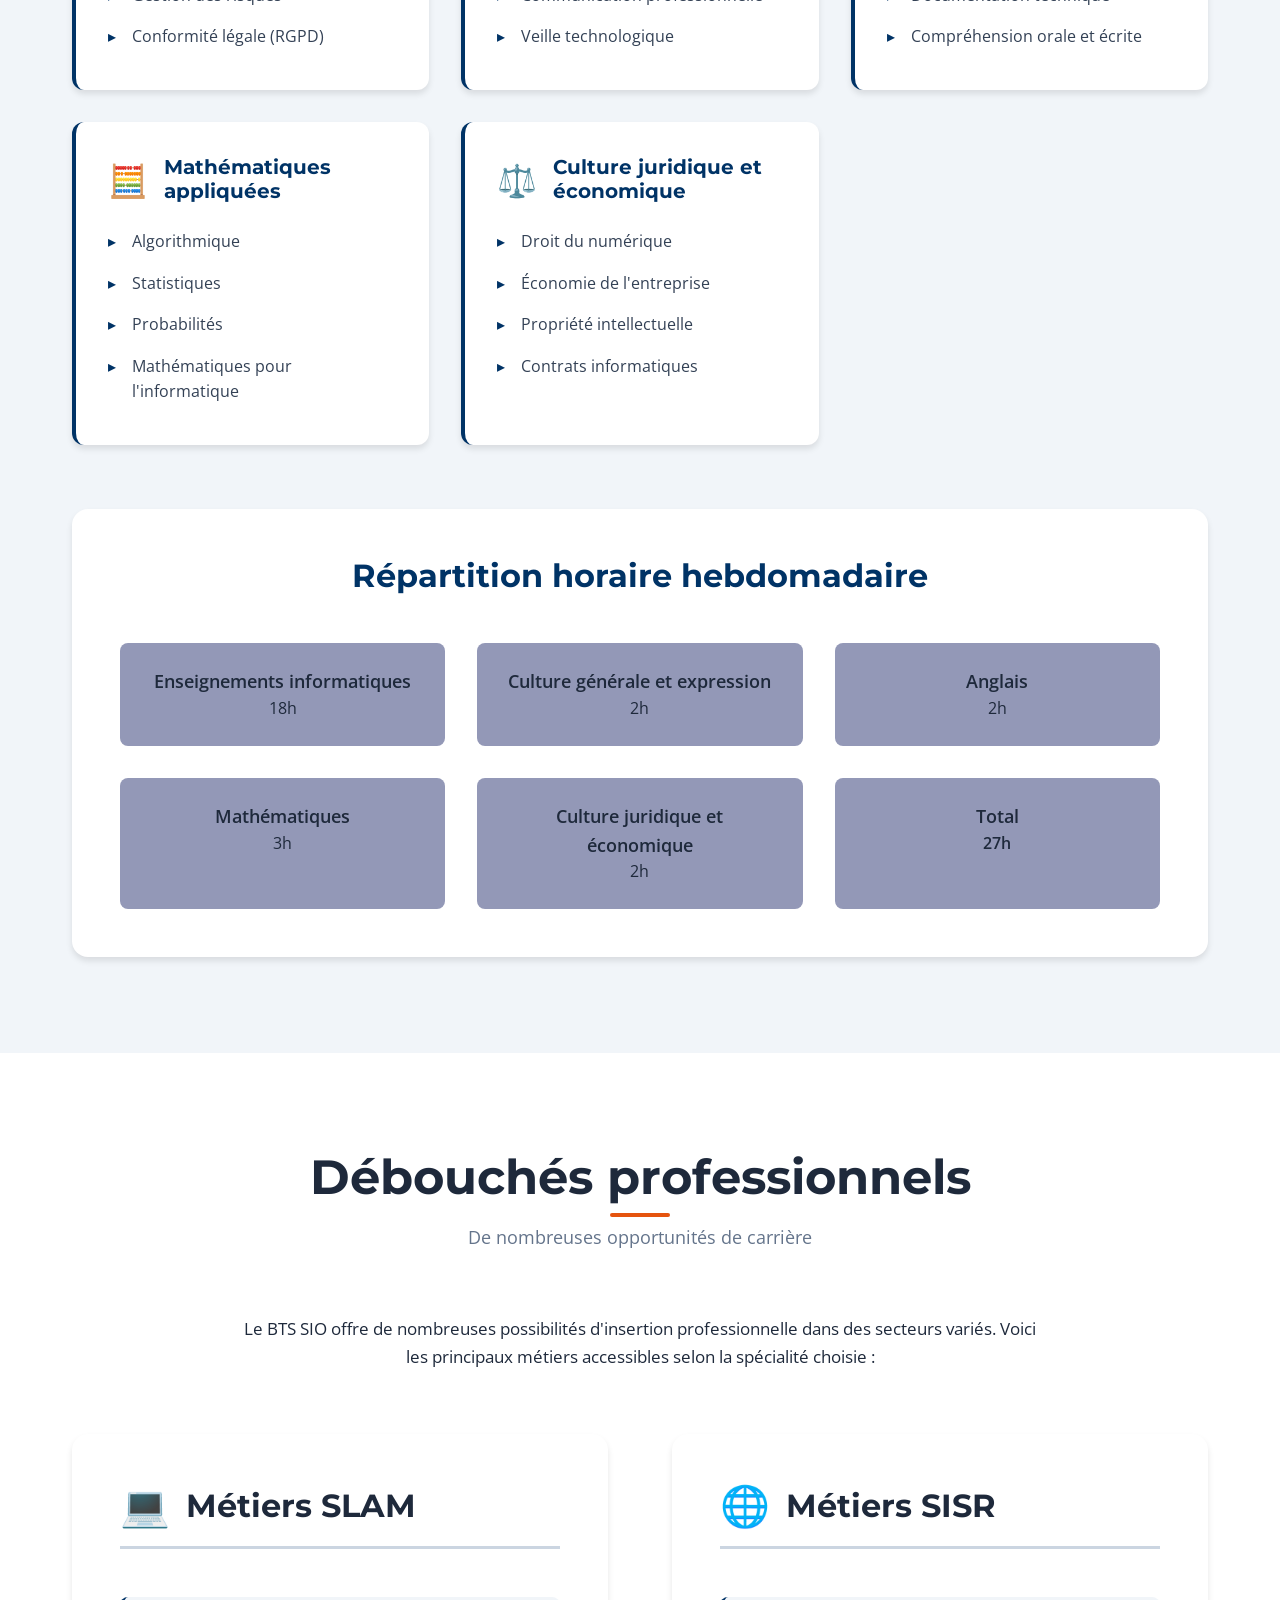
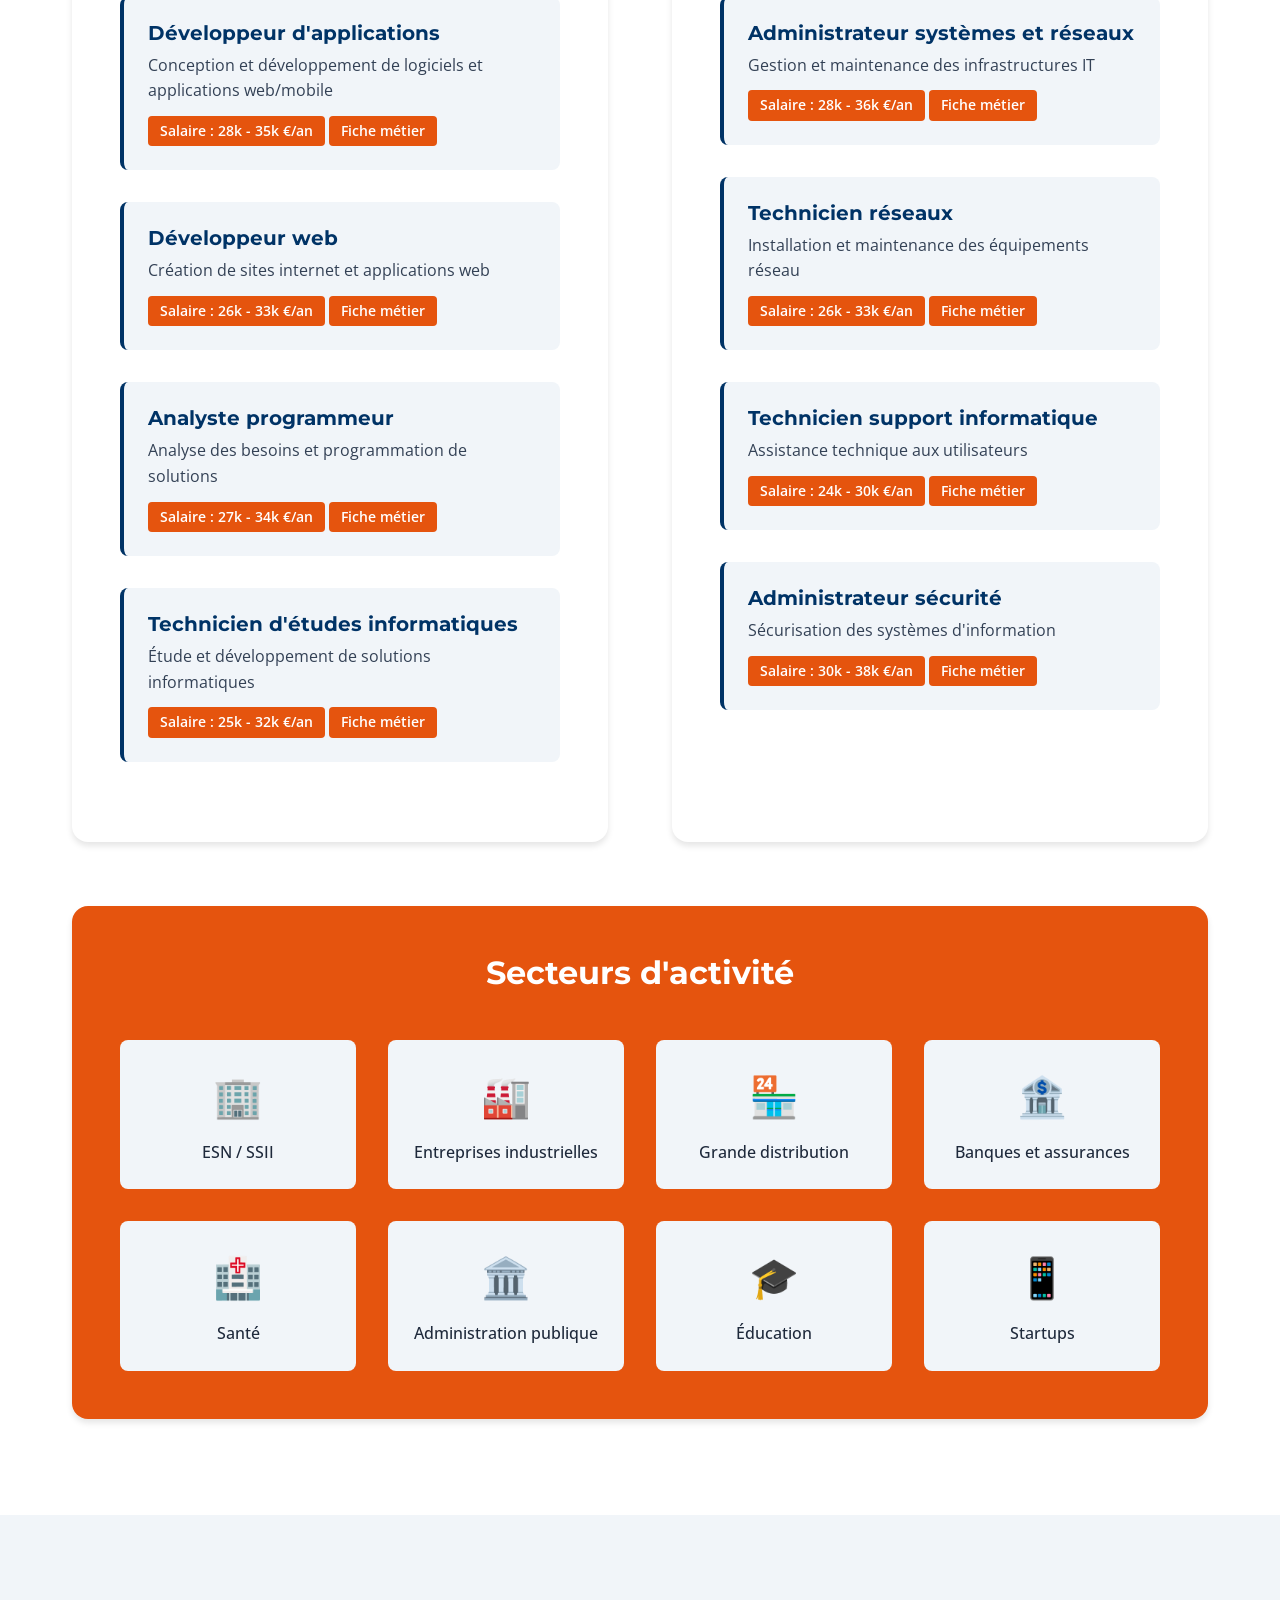
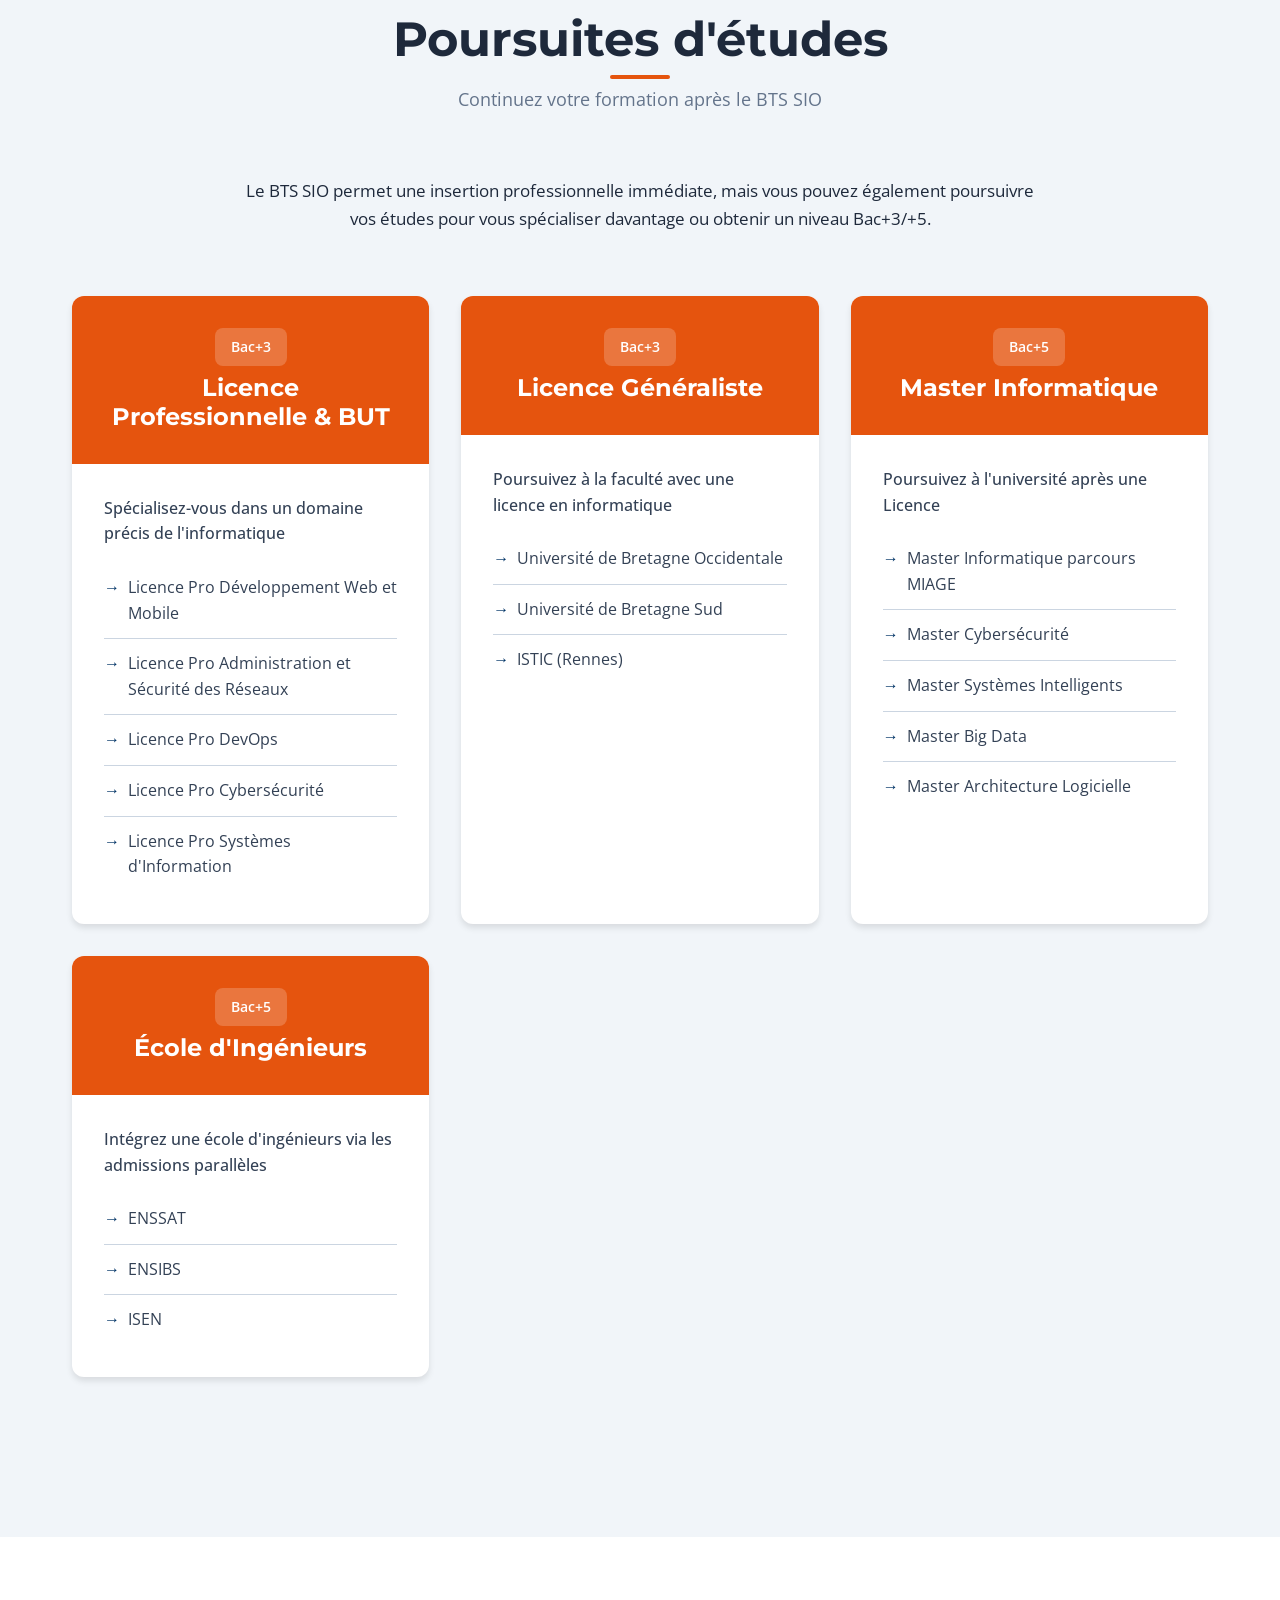
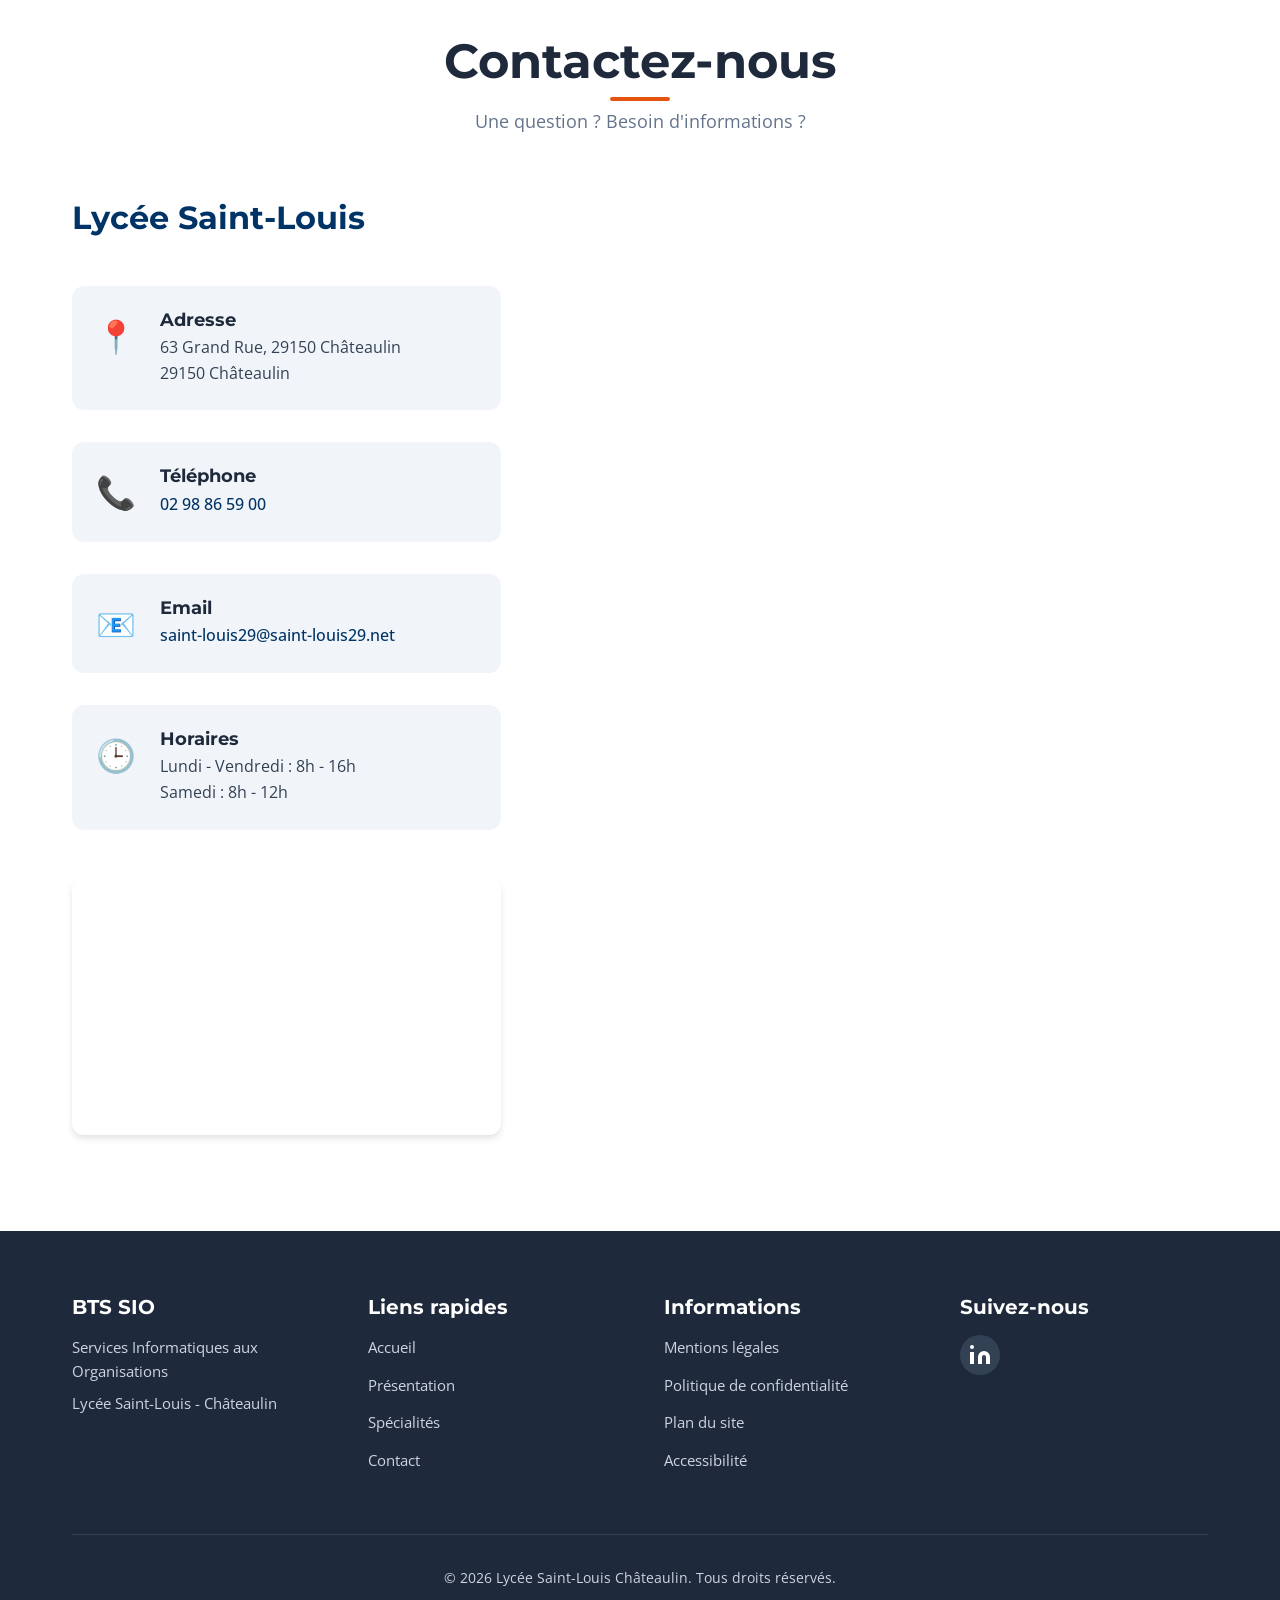
==== commit 75fa5547: "Delete contact form from index.html Removed the contact form section from the HTML." ====
--- a/index.html
+++ b/index.html
@@ -731,55 +731,6 @@
                             referrerpolicy="no-referrer-when-downgrade"></iframe>
                     </div>
                 </div>
-
-                <!-- Formulaire -->
-                <div class="contact-form-wrapper">
-                    <form class="contact-form" id="contactForm">
-                        <div class="form-group">
-                            <label for="nom">Nom *</label>
-                            <input type="text" id="nom" name="nom" required>
-                        </div>
-
-                        <div class="form-group">
-                            <label for="prenom">Prénom *</label>
-                            <input type="text" id="prenom" name="prenom" required>
-                        </div>
-
-                        <div class="form-group">
-                            <label for="email">Email *</label>
-                            <input type="email" id="email" name="email" required>
-                        </div>
-
-                        <div class="form-group">
-                            <label for="telephone">Téléphone</label>
-                            <input type="tel" id="telephone" name="telephone">
-                        </div>
-
-                        <div class="form-group">
-                            <label for="sujet">Sujet *</label>
-                            <select id="sujet" name="sujet" required>
-                                <option value="">Choisissez un sujet</option>
-                                <option value="information">Demande d'information</option>
-                                <option value="inscription">Inscription</option>
-                                <option value="visite">Visite du lycée</option>
-                                <option value="stage">Stage en entreprise</option>
-                                <option value="autre">Autre</option>
-                            </select>
-                        </div>
-
-                        <div class="form-group form-group-full">
-                            <label for="message">Message *</label>
-                            <textarea id="message" name="message" rows="6" required></textarea>
-                        </div>
-
-                        <div class="form-group form-group-full">
-                            <button type="submit" class="btn btn-primary btn-block">
-                                Envoyer le message
-                            </button>
-                        </div>
-
-                        <p class="form-note">* Champs obligatoires</p>
-                    </form>
                 </div>
             </div>
         </div>
@@ -841,4 +792,4 @@
 
 </body>
 
-</html>+</html>
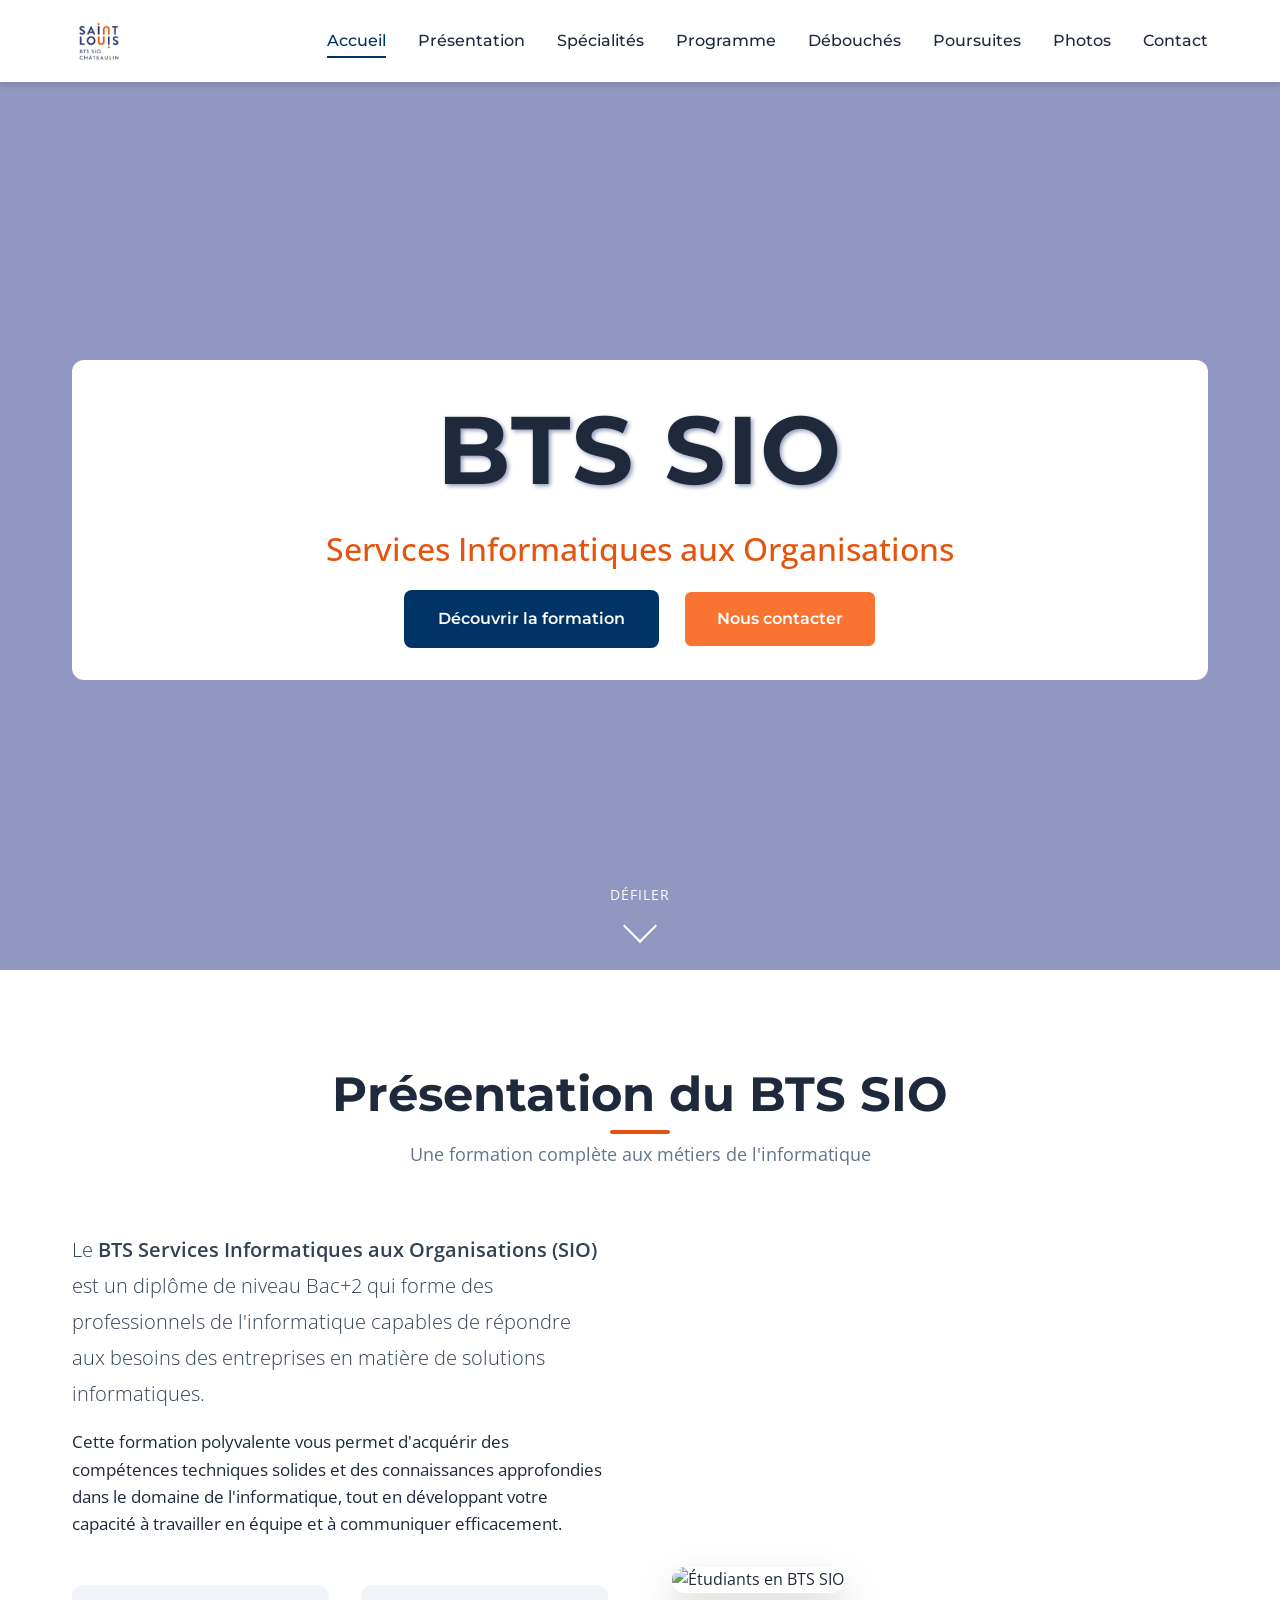
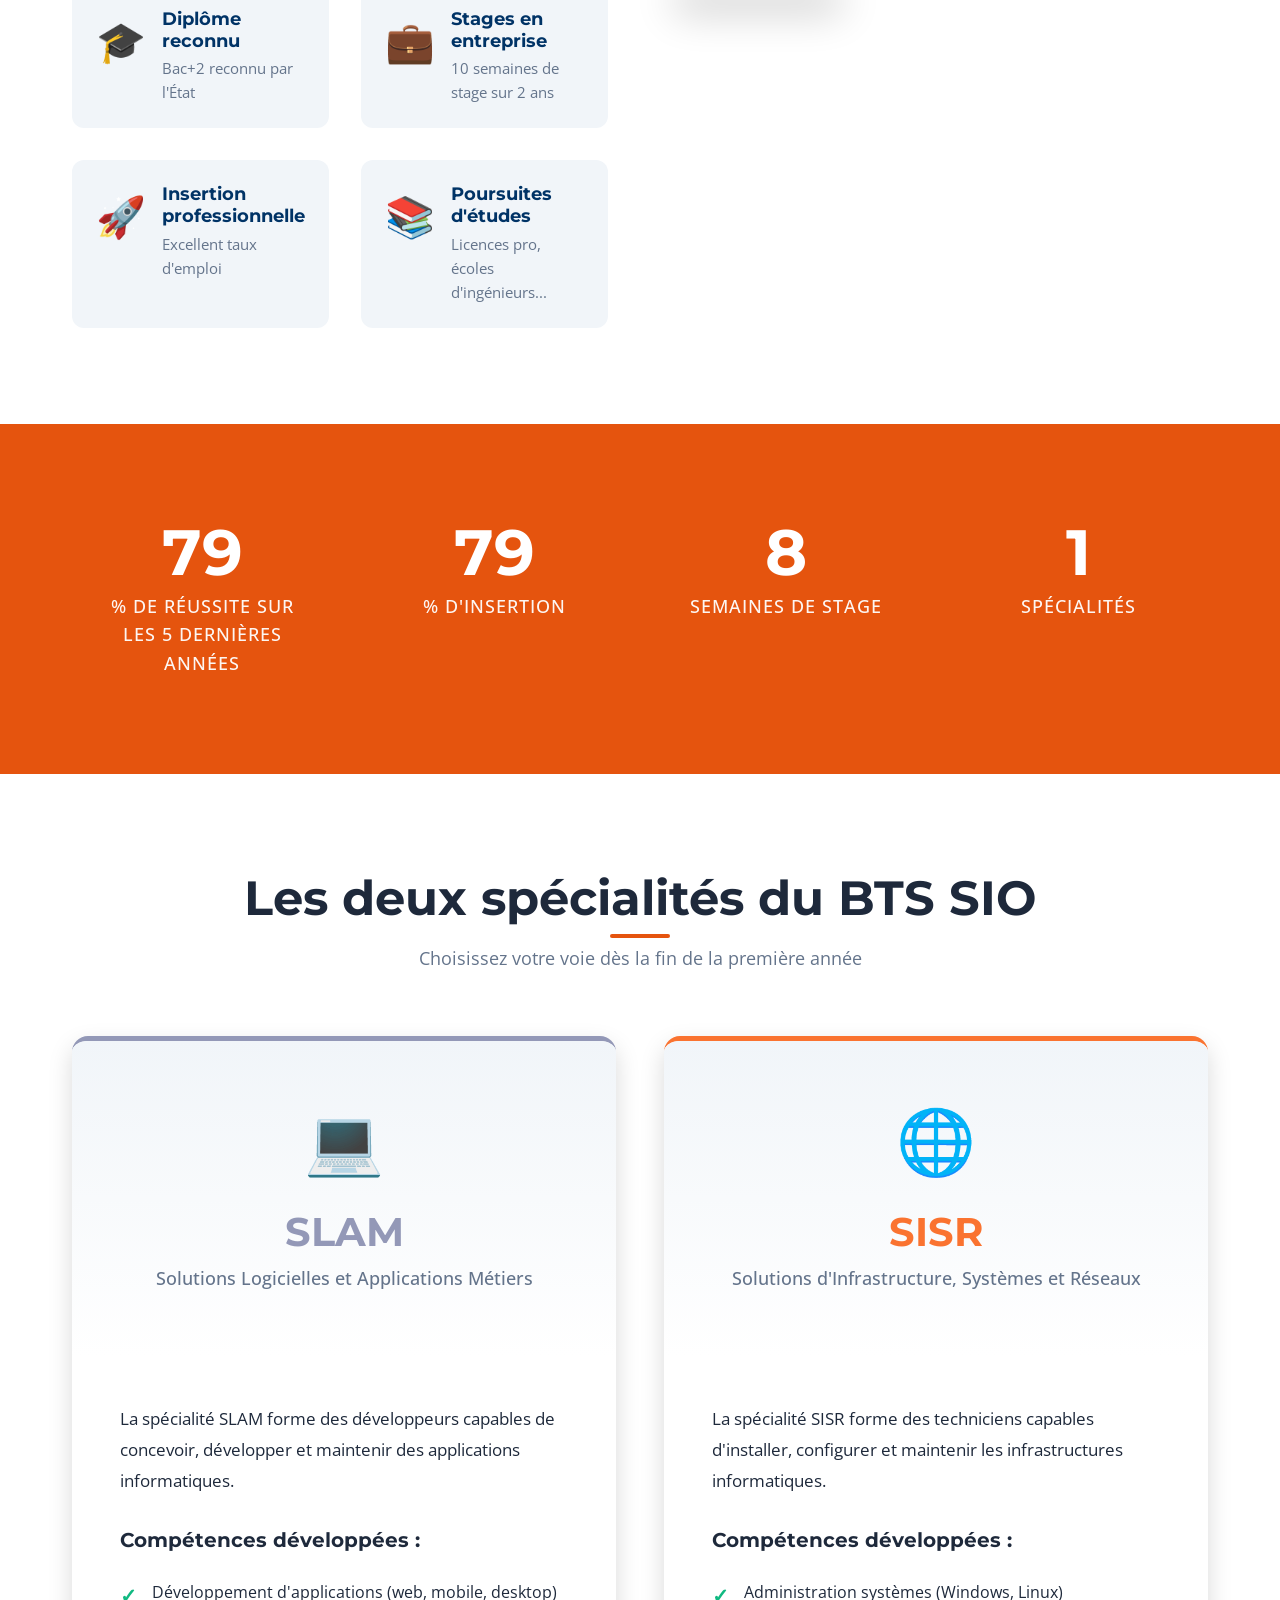
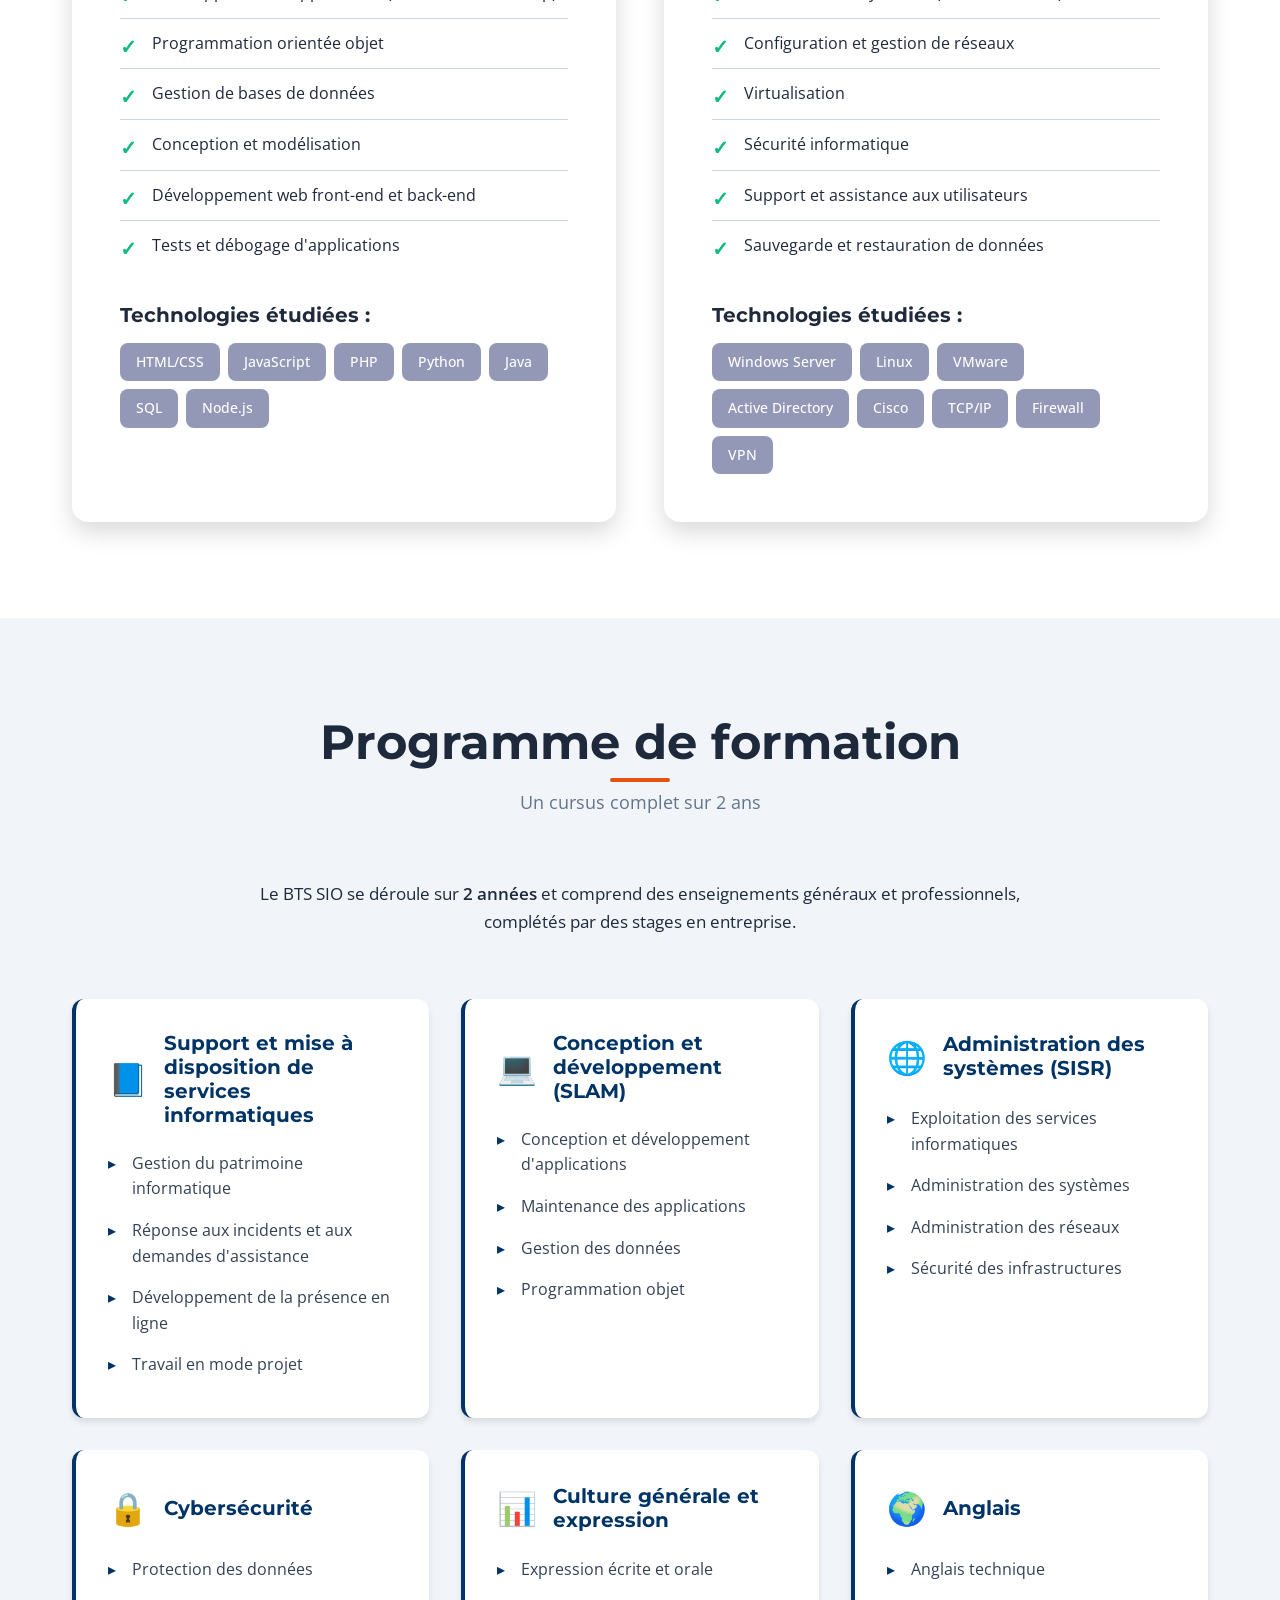
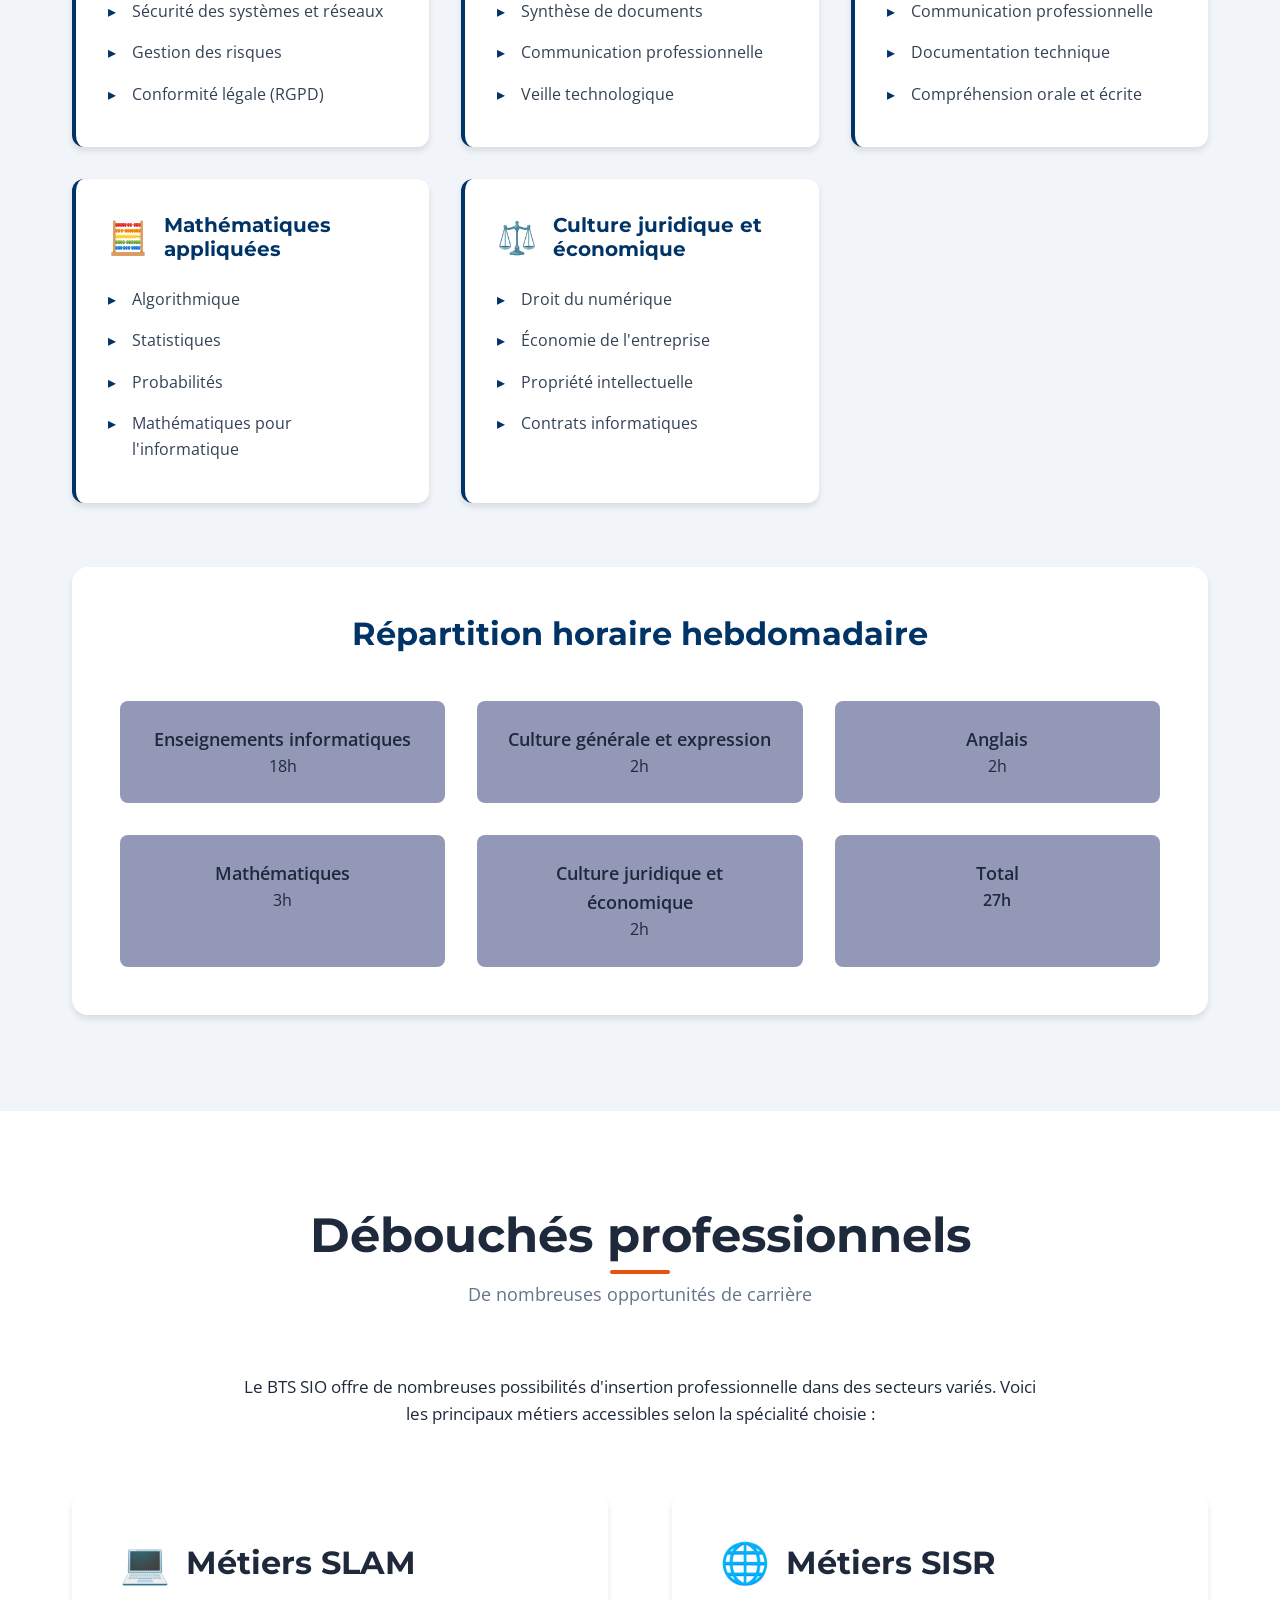
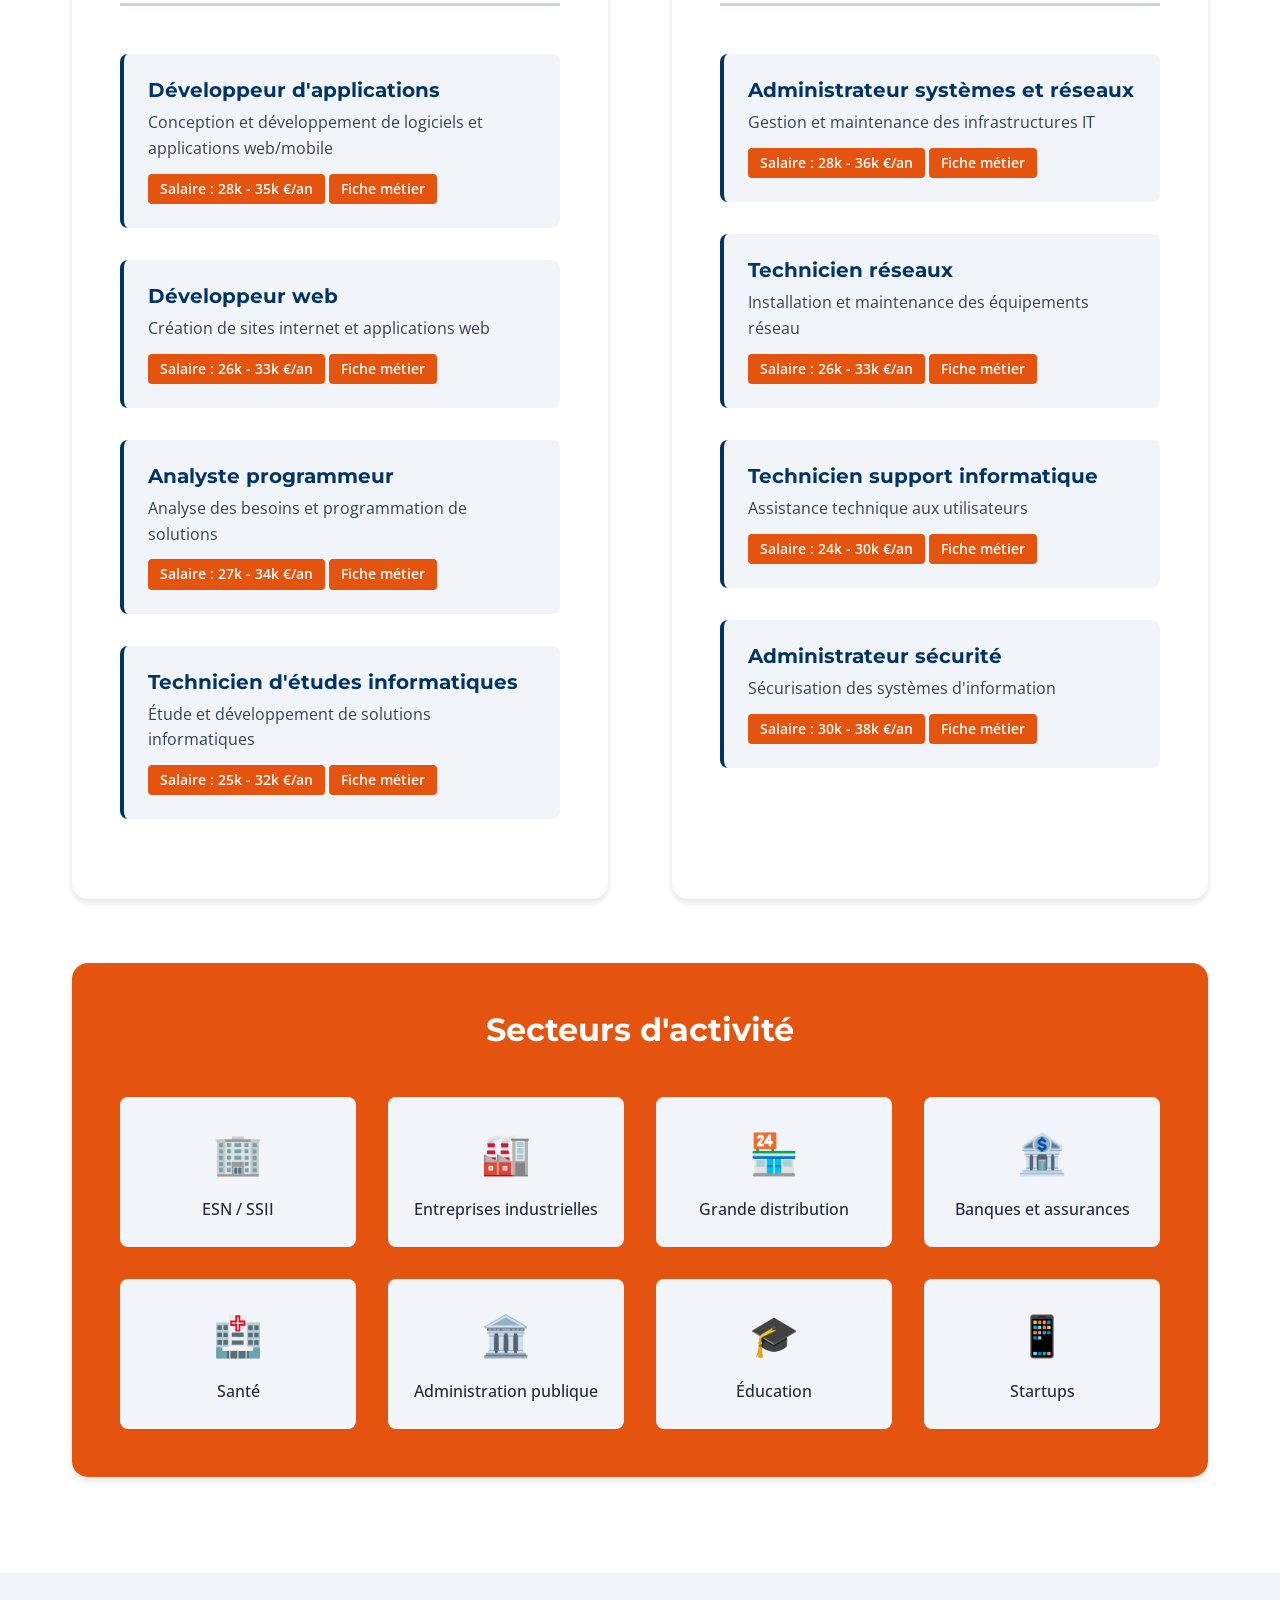
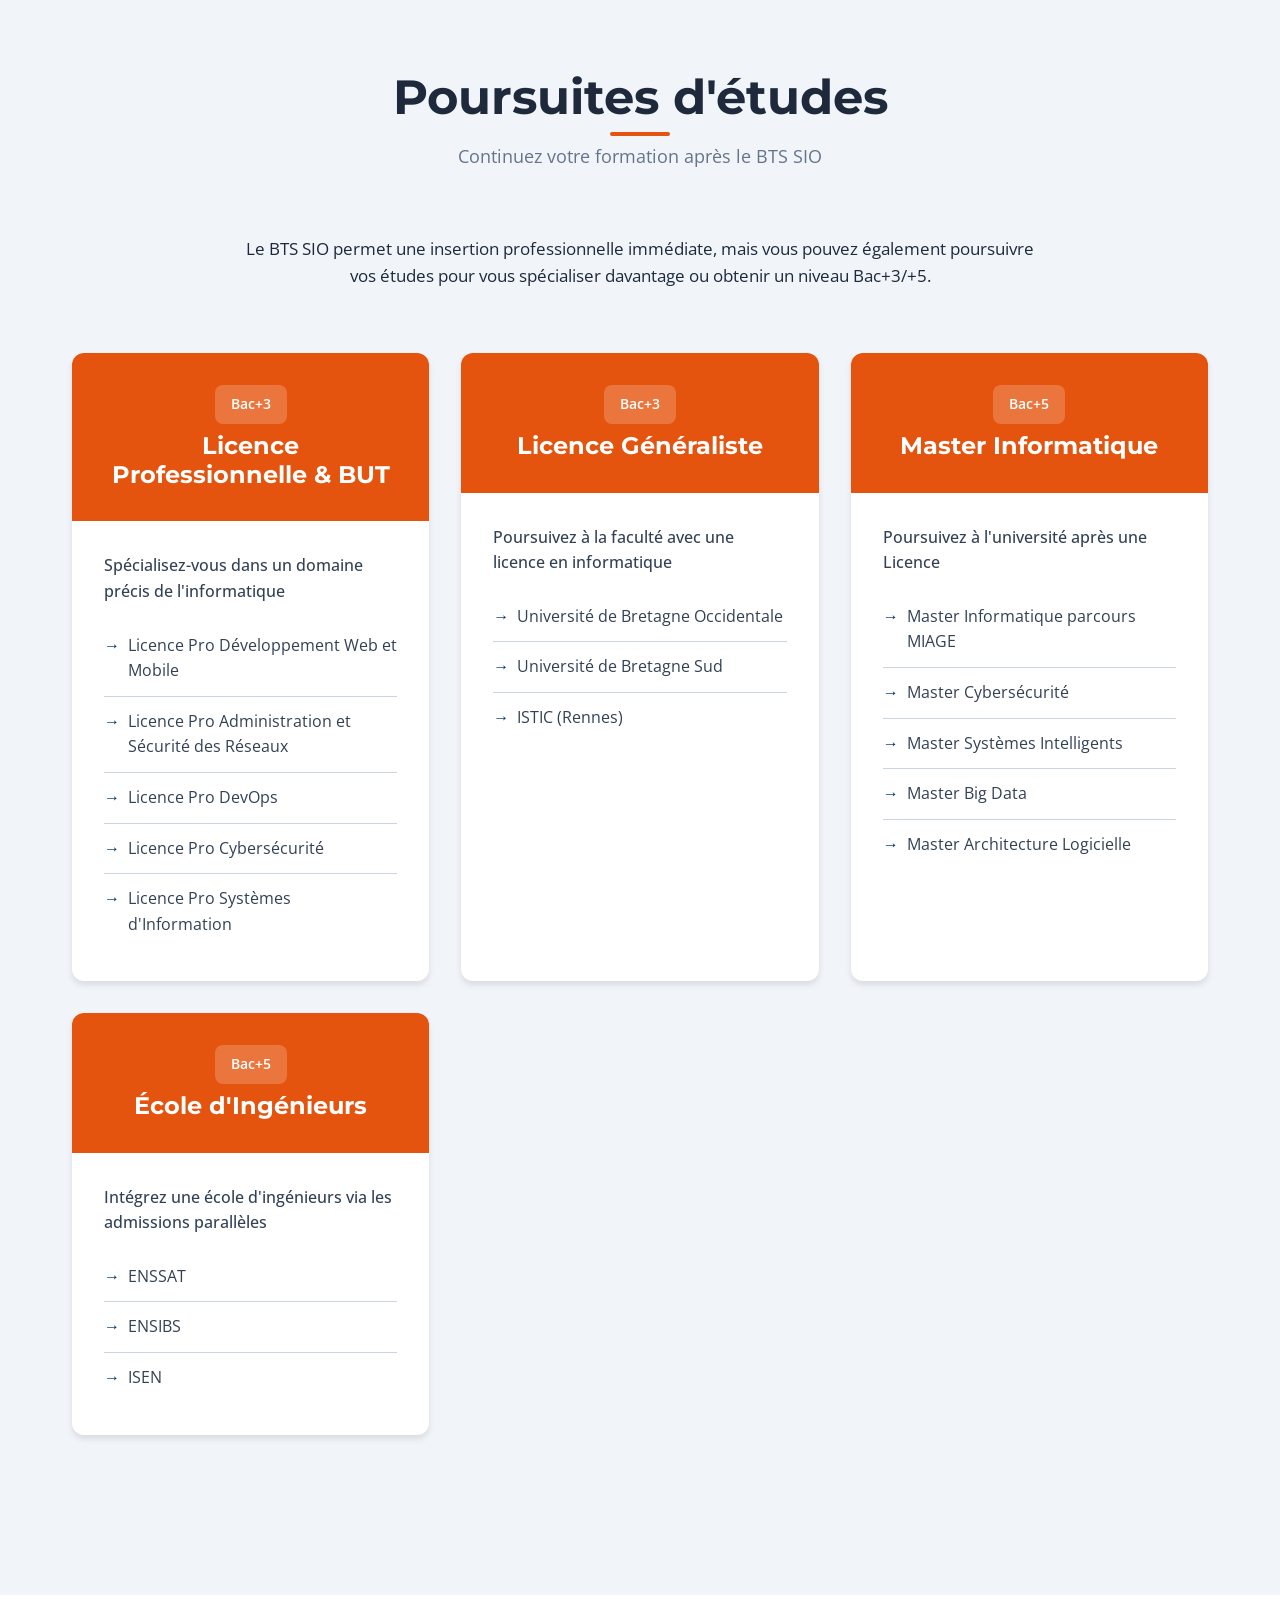
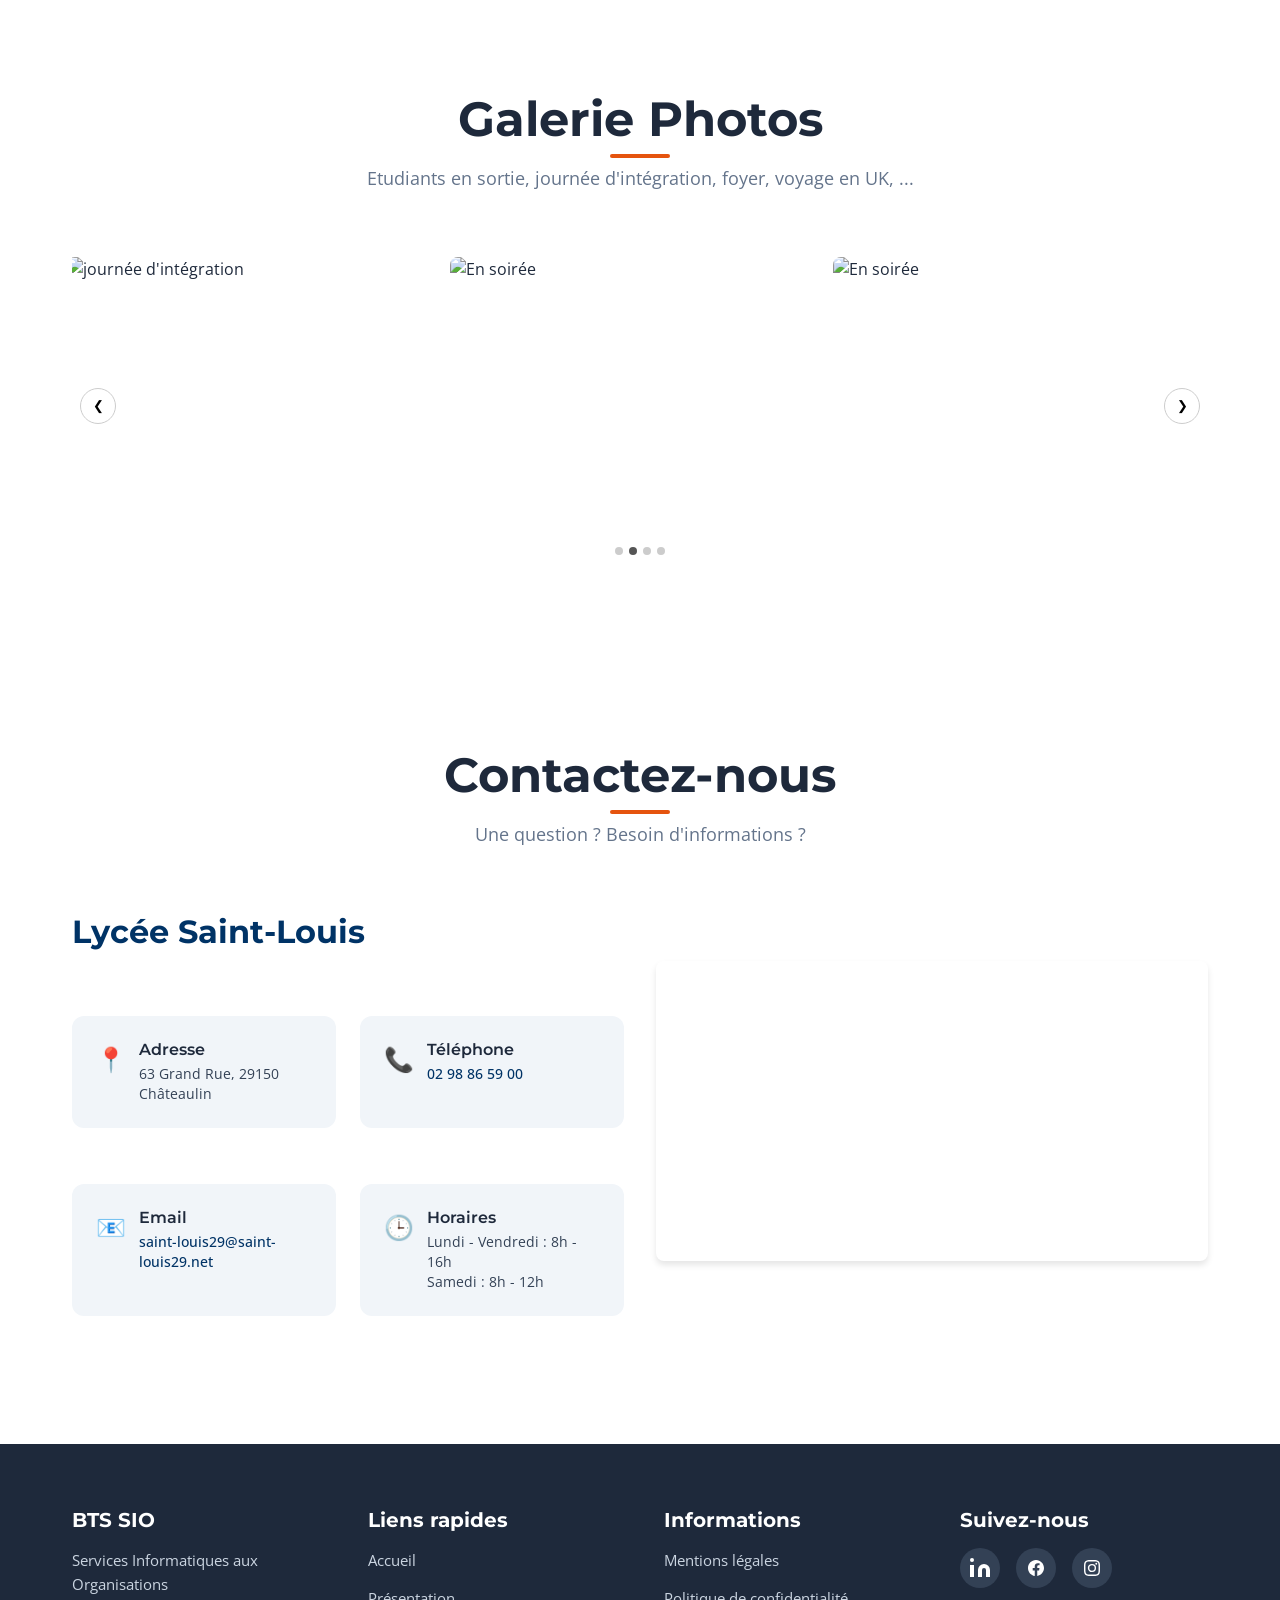
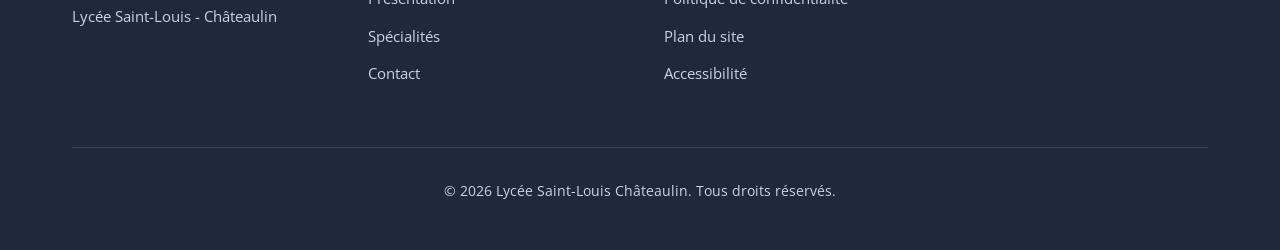
==== commit 26183961: "Add files via upload" ====
--- a/index.html
+++ b/index.html
@@ -1,795 +1,904 @@
-<!DOCTYPE html>
-<html lang="fr">
-
-<head>
-    <meta charset="UTF-8">
-    <meta name="viewport" content="width=device-width, initial-scale=1.0">
-    <meta name="description"
-        content="BTS SIO - Services Informatiques aux Organisations au Lycée Saint-Louis de Châteaulin. Formation en développement et infrastructure réseau.">
-    <meta name="keywords" content="BTS SIO, SLAM, SISR, informatique, développement, réseau, Châteaulin">
-    <meta name="author" content="Lycée Saint-Louis Châteaulin">
-
-    <title>BTS SIO - Lycée Saint-Louis Châteaulin</title>
-
-    <!-- Favicon -->
-    <link rel="icon" type="image/png" href="images/favicon.png">
-
-    <!-- Google Fonts -->
-    <link rel="preconnect" href="https://fonts.googleapis.com">
-    <link rel="preconnect" href="https://fonts.gstatic.com" crossorigin>
-    <link
-        href="https://fonts.googleapis.com/css2?family=Montserrat:wght@400;500;600;700&family=Open+Sans:wght@300;400;600&display=swap"
-        rel="stylesheet">
-
-    <!-- CSS -->
-    <link rel="stylesheet" href="css/style.css">
-</head>
-
-<body>
-
-    <!-- ============================================
-         NAVIGATION
-         ============================================ -->
-    <nav id="main-nav">
-        <div class="container">
-            <div class="nav-container">
-                <div class="nav-logo">
-                    <img src="images/logo.png" alt="Logo Lycée Saint-Louis" class="logo-img">
-                </div>
-
-                <button class="nav-toggle" aria-label="Toggle navigation">
-                    <span></span>
-                    <span></span>
-                    <span></span>
-                </button>
-
-                <ul class="nav-links">
-                    <li><a href="#accueil" class="nav-link">Accueil</a></li>
-                    <li><a href="#presentation" class="nav-link">Présentation</a></li>
-                    <li><a href="#specialites" class="nav-link">Spécialités</a></li>
-                    <li><a href="#programme" class="nav-link">Programme</a></li>
-                    <li><a href="#debouches" class="nav-link">Débouchés</a></li>
-                    <li><a href="#poursuites" class="nav-link">Poursuites</a></li>
-                    <li><a href="#contact" class="nav-link">Contact</a></li>
-                </ul>
-            </div>
-        </div>
-    </nav>
-
-    <!-- ============================================
-         HERO SECTION
-         ============================================ -->
-    <section id="accueil" class="hero">
-        <div class="hero-overlay"></div>
-        <div class="container">
-            <div class="hero-content">
-                <h1 class="hero-title">BTS SIO</h1>
-                <p class="hero-subtitle">Services Informatiques aux Organisations</p>
-                <div class="hero-cta">
-                    <a href="#presentation" class="btn btn-primary">Découvrir la formation</a>
-                    <a href="#contact" class="btn btn-secondary">Nous contacter</a>
-                </div>
-            </div>
-        </div>
-        <div class="hero-scroll-indicator">
-            <span>Défiler</span>
-            <div class="scroll-arrow"></div>
-        </div>
-    </section>
-
-    <!-- ============================================
-         PRÉSENTATION
-         ============================================ -->
-    <section id="presentation" class="presentation section">
-        <div class="container">
-            <div class="section-header">
-                <h2 class="section-title">Présentation du BTS SIO</h2>
-                <p class="section-subtitle">Une formation complète aux métiers de l'informatique</p>
-            </div>
-
-            <div class="presentation-content">
-                <div class="presentation-text">
-                    <p class="lead">
-                        Le <strong>BTS Services Informatiques aux Organisations (SIO)</strong> est un diplôme de niveau
-                        Bac+2
-                        qui forme des professionnels de l'informatique capables de répondre aux besoins des entreprises
-                        en matière de solutions informatiques.
-                    </p>
-
-                    <p>
-                        Cette formation polyvalente vous permet d'acquérir des compétences techniques solides et
-                        des connaissances approfondies dans le domaine de l'informatique, tout en développant
-                        votre capacité à travailler en équipe et à communiquer efficacement.
-                    </p>
-
-                    <div class="key-points">
-                        <div class="key-point">
-                            <div class="key-point-icon">🎓</div>
-                            <div class="key-point-content">
-                                <h3>Diplôme reconnu</h3>
-                                <p>Bac+2 reconnu par l'État</p>
-                            </div>
-                        </div>
-
-                        <div class="key-point">
-                            <div class="key-point-icon">💼</div>
-                            <div class="key-point-content">
-                                <h3>Stages en entreprise</h3>
-                                <p>10 semaines de stage sur 2 ans</p>
-                            </div>
-                        </div>
-
-                        <div class="key-point">
-                            <div class="key-point-icon">🚀</div>
-                            <div class="key-point-content">
-                                <h3>Insertion professionnelle</h3>
-                                <p>Excellent taux d'emploi</p>
-                            </div>
-                        </div>
-
-                        <div class="key-point">
-                            <div class="key-point-icon">📚</div>
-                            <div class="key-point-content">
-                                <h3>Poursuites d'études</h3>
-                                <p>Licences pro, écoles d'ingénieurs...</p>
-                            </div>
-                        </div>
-                    </div>
-                </div>
-
-                <div class="presentation-image">
-                    <img src="images/presentation.jpg" alt="Étudiants en BTS SIO">
-                </div>
-            </div>
-        </div>
-    </section>
-
-    <!-- ============================================
-         STATISTIQUES
-         ============================================ -->
-    <section class="stats">
-        <div class="container">
-            <div class="stats-grid">
-                <div class="stat-item">
-                    <div class="stat-number">85</div>
-                    <div class="stat-label">% de réussite</div>
-                </div>
-
-                <div class="stat-item">
-                    <div class="stat-number">95</div>
-                    <div class="stat-label">% d'insertion</div>
-                </div>
-
-                <div class="stat-item">
-                    <div class="stat-number">10</div>
-                    <div class="stat-label">semaines de stage</div>
-                </div>
-
-                <div class="stat-item">
-                    <div class="stat-number">2</div>
-                    <div class="stat-label">spécialités</div>
-                </div>
-            </div>
-        </div>
-    </section>
-
-    <!-- ============================================
-         SPÉCIALITÉS
-         ============================================ -->
-    <section id="specialites" class="specialites section">
-        <div class="container">
-            <div class="section-header">
-                <h2 class="section-title">Les deux spécialités du BTS SIO</h2>
-                <p class="section-subtitle">Choisissez votre voie dès la fin de la première année</p>
-            </div>
-
-            <div class="specialites-grid">
-                <!-- SLAM -->
-                <div class="specialite specialite-slam">
-                    <div class="specialite-header">
-                        <div class="specialite-icon">💻</div>
-                        <h3 class="specialite-title">SLAM</h3>
-                        <p class="specialite-subtitle">Solutions Logicielles et Applications Métiers</p>
-                    </div>
-
-                    <div class="specialite-body">
-                        <p class="specialite-description">
-                            La spécialité SLAM forme des développeurs capables de concevoir, développer et maintenir
-                            des applications informatiques.
-                        </p>
-
-                        <h4>Compétences développées :</h4>
-                        <ul class="specialite-list">
-                            <li>Développement d'applications (web, mobile, desktop)</li>
-                            <li>Programmation orientée objet</li>
-                            <li>Gestion de bases de données</li>
-                            <li>Conception et modélisation</li>
-                            <li>Développement web front-end et back-end</li>
-                            <li>Tests et débogage d'applications</li>
-                        </ul>
-
-                        <h4>Technologies étudiées :</h4>
-                        <div class="techno-tags">
-                            <span class="techno-tag">HTML/CSS</span>
-                            <span class="techno-tag">JavaScript</span>
-                            <span class="techno-tag">PHP</span>
-                            <span class="techno-tag">Python</span>
-                            <span class="techno-tag">Java</span>
-                            <span class="techno-tag">SQL</span>
-                            <span class="techno-tag">Node.js</span>
-                        </div>
-                    </div>
-                </div>
-
-                <!-- SISR -->
-                <div class="specialite specialite-sisr">
-                    <div class="specialite-header">
-                        <div class="specialite-icon">🌐</div>
-                        <h3 class="specialite-title">SISR</h3>
-                        <p class="specialite-subtitle">Solutions d'Infrastructure, Systèmes et Réseaux</p>
-                    </div>
-
-                    <div class="specialite-body">
-                        <p class="specialite-description">
-                            La spécialité SISR forme des techniciens capables d'installer, configurer et maintenir
-                            les infrastructures informatiques.
-                        </p>
-
-                        <h4>Compétences développées :</h4>
-                        <ul class="specialite-list">
-                            <li>Administration systèmes (Windows, Linux)</li>
-                            <li>Configuration et gestion de réseaux</li>
-                            <li>Virtualisation</li>
-                            <li>Sécurité informatique</li>
-                            <li>Support et assistance aux utilisateurs</li>
-                            <li>Sauvegarde et restauration de données</li>
-                        </ul>
-
-                        <h4>Technologies étudiées :</h4>
-                        <div class="techno-tags">
-                            <span class="techno-tag">Windows Server</span>
-                            <span class="techno-tag">Linux</span>
-                            <span class="techno-tag">VMware</span>
-                            <span class="techno-tag">Active Directory</span>
-                            <span class="techno-tag">Cisco</span>
-                            <span class="techno-tag">TCP/IP</span>
-                            <span class="techno-tag">Firewall</span>
-                            <span class="techno-tag">VPN</span>
-                        </div>
-                    </div>
-                </div>
-            </div>
-        </div>
-    </section>
-
-    <!-- ============================================
-         PROGRAMME
-         ============================================ -->
-    <section id="programme" class="programme section section-gray">
-        <div class="container">
-            <div class="section-header">
-                <h2 class="section-title">Programme de formation</h2>
-                <p class="section-subtitle">Un cursus complet sur 2 ans</p>
-            </div>
-
-            <div class="programme-content">
-                <div class="programme-intro">
-                    <p>
-                        Le BTS SIO se déroule sur <strong>2 années</strong> et comprend des enseignements
-                        généraux et professionnels, complétés par des stages en entreprise.
-                    </p>
-                </div>
-
-                <div class="modules-grid">
-                    <!-- Module 1 -->
-                    <div class="module-card">
-                        <div class="module-header">
-                            <div class="module-icon">📘</div>
-                            <h3 class="module-title">Support et mise à disposition de services informatiques</h3>
-                        </div>
-                        <div class="module-body">
-                            <ul>
-                                <li>Gestion du patrimoine informatique</li>
-                                <li>Réponse aux incidents et aux demandes d'assistance</li>
-                                <li>Développement de la présence en ligne</li>
-                                <li>Travail en mode projet</li>
-                            </ul>
-                        </div>
-                    </div>
-
-                    <!-- Module 2 SLAM -->
-                    <div class="module-card">
-                        <div class="module-header">
-                            <div class="module-icon">💻</div>
-                            <h3 class="module-title">Conception et développement (SLAM)</h3>
-                        </div>
-                        <div class="module-body">
-                            <ul>
-                                <li>Conception et développement d'applications</li>
-                                <li>Maintenance des applications</li>
-                                <li>Gestion des données</li>
-                                <li>Programmation objet</li>
-                            </ul>
-                        </div>
-                    </div>
-
-                    <!-- Module 2 SISR -->
-                    <div class="module-card">
-                        <div class="module-header">
-                            <div class="module-icon">🌐</div>
-                            <h3 class="module-title">Administration des systèmes (SISR)</h3>
-                        </div>
-                        <div class="module-body">
-                            <ul>
-                                <li>Exploitation des services informatiques</li>
-                                <li>Administration des systèmes</li>
-                                <li>Administration des réseaux</li>
-                                <li>Sécurité des infrastructures</li>
-                            </ul>
-                        </div>
-                    </div>
-
-                    <!-- Module 3 -->
-                    <div class="module-card">
-                        <div class="module-header">
-                            <div class="module-icon">🔒</div>
-                            <h3 class="module-title">Cybersécurité</h3>
-                        </div>
-                        <div class="module-body">
-                            <ul>
-                                <li>Protection des données</li>
-                                <li>Sécurité des systèmes et réseaux</li>
-                                <li>Gestion des risques</li>
-                                <li>Conformité légale (RGPD)</li>
-                            </ul>
-                        </div>
-                    </div>
-
-                    <!-- Module 4 -->
-                    <div class="module-card">
-                        <div class="module-header">
-                            <div class="module-icon">📊</div>
-                            <h3 class="module-title">Culture générale et expression</h3>
-                        </div>
-                        <div class="module-body">
-                            <ul>
-                                <li>Expression écrite et orale</li>
-                                <li>Synthèse de documents</li>
-                                <li>Communication professionnelle</li>
-                                <li>Veille technologique</li>
-                            </ul>
-                        </div>
-                    </div>
-
-                    <!-- Module 5 -->
-                    <div class="module-card">
-                        <div class="module-header">
-                            <div class="module-icon">🌍</div>
-                            <h3 class="module-title">Anglais</h3>
-                        </div>
-                        <div class="module-body">
-                            <ul>
-                                <li>Anglais technique</li>
-                                <li>Communication professionnelle</li>
-                                <li>Documentation technique</li>
-                                <li>Compréhension orale et écrite</li>
-                            </ul>
-                        </div>
-                    </div>
-
-                    <!-- Module 6 -->
-                    <div class="module-card">
-                        <div class="module-header">
-                            <div class="module-icon">🧮</div>
-                            <h3 class="module-title">Mathématiques appliquées</h3>
-                        </div>
-                        <div class="module-body">
-                            <ul>
-                                <li>Algorithmique</li>
-                                <li>Statistiques</li>
-                                <li>Probabilités</li>
-                                <li>Mathématiques pour l'informatique</li>
-                            </ul>
-                        </div>
-                    </div>
-
-                    <!-- Module 7 -->
-                    <div class="module-card">
-                        <div class="module-header">
-                            <div class="module-icon">⚖️</div>
-                            <h3 class="module-title">Culture juridique et économique</h3>
-                        </div>
-                        <div class="module-body">
-                            <ul>
-                                <li>Droit du numérique</li>
-                                <li>Économie de l'entreprise</li>
-                                <li>Propriété intellectuelle</li>
-                                <li>Contrats informatiques</li>
-                            </ul>
-                        </div>
-                    </div>
-                </div>
-
-                <div class="horaires-section">
-                    <h3>Répartition horaire hebdomadaire</h3>
-                    <div class="horaires-grid">
-                        <div class="horaire-item">
-                            <span class="horaire-matiere">Enseignements informatiques</span>
-                            <br>
-                            <span class="horaire-heures">18h</span>
-                        </div>
-                        <div class="horaire-item">
-                            <span class="horaire-matiere">Culture générale et expression</span>
-                            <br>
-                            <span class="horaire-heures">2h</span>
-                        </div>
-                        <div class="horaire-item">
-                            <span class="horaire-matiere">Anglais</span>
-                            <br>
-                            <span class="horaire-heures">2h</span>
-                        </div>
-                        <div class="horaire-item">
-                            <span class="horaire-matiere">Mathématiques</span>
-                            <br>
-                            <span class="horaire-heures">3h</span>
-                        </div>
-                        <div class="horaire-item">
-                            <span class="horaire-matiere">Culture juridique et économique</span>
-                            <br>
-                            <span class="horaire-heures">2h</span>
-                        </div>
-                        <div class="horaire-item horaire-total">
-                            <span class="horaire-matiere"><strong>Total</strong></span>
-                            <br>
-                            <span class="horaire-heures"><strong>27h</strong></span>
-                        </div>
-                    </div>
-                </div>
-            </div>
-        </div>
-    </section>
-
-    <!-- ============================================
-         DÉBOUCHÉS
-         ============================================ -->
-    <section id="debouches" class="debouches section">
-        <div class="container">
-            <div class="section-header">
-                <h2 class="section-title">Débouchés professionnels</h2>
-                <p class="section-subtitle">De nombreuses opportunités de carrière</p>
-            </div>
-
-            <div class="debouches-intro">
-                <p>
-                    Le BTS SIO offre de nombreuses possibilités d'insertion professionnelle dans des secteurs variés.
-                    Voici les principaux métiers accessibles selon la spécialité choisie :
-                </p>
-            </div>
-
-            <div class="debouches-columns">
-                <!-- SLAM -->
-                <div class="debouches-column">
-                    <h3 class="debouches-column-title">
-                        <span class="column-icon">💻</span>
-                        Métiers SLAM
-                    </h3>
-
-                    <div class="debouche-card">
-                        <h4>Développeur d'applications</h4>
-                        <p>Conception et développement de logiciels et applications web/mobile</p>
-                        <span class="salary">Salaire : 28k - 35k €/an</span>
-                        <span class="fiche_onisep"> <a href="https://www.onisep.fr/ressources/univers-metier/metiers/developpeur-developpeuse-d-applications-mobiles">Fiche métier</a></span>
-                    </div>
-
-                    <div class="debouche-card">
-                        <h4>Développeur web</h4>
-                        <p>Création de sites internet et applications web</p>
-                        <span class="salary">Salaire : 26k - 33k €/an</span>
-                        <span class="fiche_onisep"> <a href="https://www.onisep.fr/ressources/univers-metier/metiers/developpeur-developpeuse-informatique">Fiche métier</a></span>
-                    </div>
-
-                    <div class="debouche-card">
-                        <h4>Analyste programmeur</h4>
-                        <p>Analyse des besoins et programmation de solutions</p>
-                        <span class="salary">Salaire : 27k - 34k €/an</span>
-                         <span class="fiche_onisep"> <a href="https://www.ynov.com/metiers/devenir-analyste-informatique#:~:text=L'analyste%20informatique%2C%20appel%C3%A9%20Software,programmeurs%20ou%20d%C3%A9veloppeurs%20des%20logiciels.">Fiche métier</a></span>
-                    </div>
-
-                    <div class="debouche-card">
-                        <h4>Technicien d'études informatiques</h4>
-                        <p>Étude et développement de solutions informatiques</p>
-                        <span class="salary">Salaire : 25k - 32k €/an</span>
-                        <span class="fiche_onisep"> <a href="https://www.onisep.fr/ressources/univers-metier/metiers/technicien-technicienne-de-maintenance-en-informatique">Fiche métier</a></span>
-                    </div>
-                </div>
-
-                <!-- SISR -->
-                <div class="debouches-column">
-                    <h3 class="debouches-column-title">
-                        <span class="column-icon">🌐</span>
-                        Métiers SISR
-                    </h3>
-
-                    <div class="debouche-card">
-                        <h4>Administrateur systèmes et réseaux</h4>
-                        <p>Gestion et maintenance des infrastructures IT</p>
-                        <span class="salary">Salaire : 28k - 36k €/an</span>
-                        <span class="fiche_onisep"> <a href="https://www.onisep.fr/ressources/univers-metier/metiers/administrateur-administratrice-de-reseaux">Fiche métier</a></span>
-                    </div>
-
-                    <div class="debouche-card">
-                        <h4>Technicien réseaux</h4>
-                        <p>Installation et maintenance des équipements réseau</p>
-                        <span class="salary">Salaire : 26k - 33k €/an</span>
-                        <span class="fiche_onisep"> <a href="https://www.onisep.fr/ressources/univers-metier/metiers/technicien-technicienne-telecoms-et-reseaux">Fiche métier</a></span>
-                    </div>
-
-                    <div class="debouche-card">
-                        <h4>Technicien support informatique</h4>
-                        <p>Assistance technique aux utilisateurs</p>
-                        <span class="salary">Salaire : 24k - 30k €/an</span>
-                        <span class="fiche_onisep"> <a href="https://www.onisep.fr/ressources/univers-formation/formations/post-bac/technicien-informatique-en-installation-maintenance-et-support">Fiche métier</a></span>
-                    </div>
-
-                    <div class="debouche-card">
-                        <h4>Administrateur sécurité</h4>
-                        <p>Sécurisation des systèmes d'information</p>
-                        <span class="salary">Salaire : 30k - 38k €/an</span>
-                        <span class="fiche_onisep"> <a href="https://nextformation.com/fiches-metiers/administrateur-securite">Fiche métier</a></span>
-
-                    </div>
-                </div>
-            </div>
-
-            <div class="secteurs-activite">
-                <h3>Secteurs d'activité</h3>
-                <div class="secteurs-grid">
-                    <div class="secteur-item">
-                        <div class="secteur-icon">🏢</div>
-                        <span>ESN / SSII</span>
-                    </div>
-                    <div class="secteur-item">
-                        <div class="secteur-icon">🏭</div>
-                        <span>Entreprises industrielles</span>
-                    </div>
-                    <div class="secteur-item">
-                        <div class="secteur-icon">🏪</div>
-                        <span>Grande distribution</span>
-                    </div>
-                    <div class="secteur-item">
-                        <div class="secteur-icon">🏦</div>
-                        <span>Banques et assurances</span>
-                    </div>
-                    <div class="secteur-item">
-                        <div class="secteur-icon">🏥</div>
-                        <span>Santé</span>
-                    </div>
-                    <div class="secteur-item">
-                        <div class="secteur-icon">🏛️</div>
-                        <span>Administration publique</span>
-                    </div>
-                    <div class="secteur-item">
-                        <div class="secteur-icon">🎓</div>
-                        <span>Éducation</span>
-                    </div>
-                    <div class="secteur-item">
-                        <div class="secteur-icon">📱</div>
-                        <span>Startups</span>
-                    </div>
-                </div>
-            </div>
-        </div>
-    </section>
-
-    <!-- ============================================
-         POURSUITES D'ÉTUDES
-         ============================================ -->
-    <section id="poursuites" class="poursuites section section-gray">
-        <div class="container">
-            <div class="section-header">
-                <h2 class="section-title">Poursuites d'études</h2>
-                <p class="section-subtitle">Continuez votre formation après le BTS SIO</p>
-            </div>
-
-            <div class="poursuites-intro">
-                <p>
-                    Le BTS SIO permet une insertion professionnelle immédiate, mais vous pouvez également
-                    poursuivre vos études pour vous spécialiser davantage ou obtenir un niveau Bac+3/+5.
-                </p>
-            </div>
-
-            <div class="poursuites-grid">
-                <!-- Licence Pro -->
-                <div class="poursuite-card">
-                    <div class="poursuite-header">
-                        <div class="poursuite-level">Bac+3</div>
-                        <h3>Licence Professionnelle & BUT</h3>
-                    </div>
-                    <div class="poursuite-body">
-                        <p class="poursuite-description">
-                            Spécialisez-vous dans un domaine précis de l'informatique
-                        </p>
-                        <ul class="poursuite-examples">
-                            <li>Licence Pro Développement Web et Mobile</li>
-                            <li>Licence Pro Administration et Sécurité des Réseaux</li>
-                            <li>Licence Pro DevOps</li>
-                            <li>Licence Pro Cybersécurité</li>
-                            <li>Licence Pro Systèmes d'Information</li>
-                        </ul>
-                    </div>
-                </div>
-
-                <!-- Licence Généraliste -->
-                <div class="poursuite-card">
-                    <div class="poursuite-header">
-                        <div class="poursuite-level">Bac+3</div>
-                        <h3>Licence Généraliste</h3>
-                    </div>
-                    <div class="poursuite-body">
-                        <p class="poursuite-description">
-                            Poursuivez à la faculté avec une licence en informatique
-                        </p>
-                        <ul class="poursuite-examples">
-                            <li>Université de Bretagne Occidentale</li>
-                            <li>Université de Bretagne Sud</li>
-                            <li>ISTIC (Rennes)</li>
-                        </ul>
-                    </div>
-                </div>
-
-                <!-- Master -->
-                <div class="poursuite-card">
-                    <div class="poursuite-header">
-                        <div class="poursuite-level">Bac+5</div>
-                        <h3>Master Informatique</h3>
-                    </div>
-                    <div class="poursuite-body">
-                        <p class="poursuite-description">
-                            Poursuivez à l'université après une Licence
-                        </p>
-                        <ul class="poursuite-examples">
-                            <li>Master Informatique parcours MIAGE</li>
-                            <li>Master Cybersécurité</li>
-                            <li>Master Systèmes Intelligents</li>
-                            <li>Master Big Data</li>
-                            <li>Master Architecture Logicielle</li>
-                        </ul>
-                    </div>
-                </div>
-
-                <!-- École d'ingénieurs -->
-                <div class="poursuite-card">
-                    <div class="poursuite-header">
-                        <div class="poursuite-level">Bac+5</div>
-                        <h3>École d'Ingénieurs</h3>
-                    </div>
-                    <div class="poursuite-body">
-                        <p class="poursuite-description">
-                            Intégrez une école d'ingénieurs via les admissions parallèles
-                        </p>
-                        <ul class="poursuite-examples">
-                            <li>ENSSAT</li>
-                            <li>ENSIBS</li>
-                            <li>ISEN</li>
-                        </ul>
-                    </div>
-                </div>
-            </div>
-    </section>
-
-    <!-- ============================================
-         CONTACT
-         ============================================ -->
-    <section id="contact" class="contact section">
-        <div class="container">
-            <div class="section-header">
-                <h2 class="section-title">Contactez-nous</h2>
-                <p class="section-subtitle">Une question ? Besoin d'informations ?</p>
-            </div>
-
-            <div class="contact-grid">
-                <!-- Informations -->
-                <div class="contact-info">
-                    <h3>Lycée Saint-Louis</h3>
-
-                    <div class="contact-item">
-                        <div class="contact-icon">📍</div>
-                        <div class="contact-details">
-                            <h4>Adresse</h4>
-                            <p>63 Grand Rue, 29150 Châteaulin<br>29150 Châteaulin</p>
-                        </div>
-                    </div>
-
-                    <div class="contact-item">
-                        <div class="contact-icon">📞</div>
-                        <div class="contact-details">
-                            <h4>Téléphone</h4>
-                            <p><a href="tel:0298865900">02 98 86 59 00</a></p>
-                        </div>
-                    </div>
-
-                    <div class="contact-item">
-                        <div class="contact-icon">📧</div>
-                        <div class="contact-details">
-                            <h4>Email</h4>
-                            <p><a href="mailto:saint-louis29@saint-louis29.net">saint-louis29@saint-louis29.net</a></p>
-                        </div>
-                    </div>
-
-                    <div class="contact-item">
-                        <div class="contact-icon">🕒</div>
-                        <div class="contact-details">
-                            <h4>Horaires</h4>
-                            <p>Lundi - Vendredi : 8h - 16h<br>Samedi : 8h - 12h</p>
-                        </div>
-                    </div>
-
-                    <div class="contact-map">
-                        <iframe
-                            src="https://www.google.com/maps/embed?pb=!1m18!1m12!1m3!1d2659.497248122764!2d-4.088062723273804!3d48.19703744701922!2m3!1f0!2f0!3f0!3m2!1i1024!2i768!4f13.1!3m3!1m2!1s0x48113199d669b5df%3A0x8926e4b28e0f27da!2sColl%C3%A8ge%20Lyc%C3%A9e%20BTS%20-%20Saint-Louis!5e0!3m2!1sfr!2sfr!4v1767774660033!5m2!1sfr!2sfr"
-                            width="100%" height="250" style="border:0;" allowfullscreen="" loading="lazy"
-                            referrerpolicy="no-referrer-when-downgrade"></iframe>
-                    </div>
-                </div>
-                </div>
-            </div>
-        </div>
-    </section>
-
-    <!-- ============================================
-         FOOTER
-         ============================================ -->
-    <footer class="footer">
-        <div class="container">
-            <div class="footer-content">
-                <div class="footer-section">
-                    <h4>BTS SIO</h4>
-                    <p>Services Informatiques aux Organisations</p>
-                    <p>Lycée Saint-Louis - Châteaulin</p>
-                </div>
-
-                <div class="footer-section">
-                    <h4>Liens rapides</h4>
-                    <ul class="footer-links">
-                        <li><a href="#accueil">Accueil</a></li>
-                        <li><a href="#presentation">Présentation</a></li>
-                        <li><a href="#specialites">Spécialités</a></li>
-                        <li><a href="#contact">Contact</a></li>
-                    </ul>
-                </div>
-
-                <div class="footer-section">
-                    <h4>Informations</h4>
-                    <ul class="footer-links">
-                        <li><a href="#">Mentions légales</a></li>
-                        <li><a href="#">Politique de confidentialité</a></li>
-                        <li><a href="#">Plan du site</a></li>
-                        <li><a href="#">Accessibilité</a></li>
-                    </ul>
-                </div>
-
-                <div class="footer-section">
-                    <h4>Suivez-nous</h4>
-                    <div class="social-links">
-                        <a href="https://www.linkedin.com/company/bts-saint-louis-ch%C3%A2teaulin/"
-                            aria-label="LinkedIn"><svg width="24" height="24" viewBox="0 0 24 24" fill="currentColor">
-                                <path
-                                    d="M16 8a6 6 0 016 6v7h-4v-7a2 2 0 00-2-2 2 2 0 00-2 2v7h-4v-7a6 6 0 016-6zM2 9h4v12H2z" />
-                                <circle cx="4" cy="4" r="2" />
-                            </svg></a>
-                    </div>
-                </div>
-            </div>
-
-            <div class="footer-bottom">
-                <p>&copy; 2026 Lycée Saint-Louis Châteaulin. Tous droits réservés.</p>
-            </div>
-        </div>
-    </footer>
-
-    <!-- JavaScript -->
-    <script src="js/script.js"></script>
-
-</body>
-
-</html>
+<!DOCTYPE html>
+<html lang="fr">
+
+<head>
+    <meta charset="UTF-8">
+    <meta name="viewport" content="width=device-width, initial-scale=1.0">
+    <meta name="description"
+        content="BTS SIO - Services Informatiques aux Organisations au Lycée Saint-Louis de Châteaulin. Formation en développement et infrastructure réseau.">
+    <meta name="keywords" content="BTS SIO, SLAM, SISR, informatique, cybersécurité, développement, réseau, Châteaulin, Chateaulin, chateaulin, Finistère, Bretagne">
+    <meta name="author" content="Lycée Saint-Louis Châteaulin">
+
+    <meta property="og:title" content="BTS SIO - Lycée Saint-Louis Châteaulin">
+    <meta property="og:description" content="Découvrez les projets, ressources et la formation BTS SIO à Châteaulin.">
+    <meta property="og:type" content="website">
+    <meta property="og:url" content="https://bts-sio-saint-louis.github.io/Site-St-louis/">
+
+    <title>BTS SIO - Lycée Saint-Louis Châteaulin</title>
+
+    <!-- Favicon -->
+    <link rel="icon" type="image/png" href="./images/favicon.png">
+
+    <!-- Google Fonts -->
+    <link rel="preconnect" href="https://fonts.googleapis.com">
+    <link rel="preconnect" href="https://fonts.gstatic.com" crossorigin>
+    <link
+        href="https://fonts.googleapis.com/css2?family=Montserrat:wght@400;500;600;700&family=Open+Sans:wght@300;400;600&display=swap"
+        rel="stylesheet">
+
+    <!-- CSS -->
+    <link rel="stylesheet" href="css/style.css">
+</head>
+
+<body>
+
+    <!-- ============================================
+         NAVIGATION
+         ============================================ -->
+    <nav id="main-nav">
+        <div class="container">
+            <div class="nav-container">
+                <div class="nav-logo">
+                    <img src="images/logo.png" alt="Logo Lycée Saint-Louis" class="logo-img">
+                </div>
+
+                <button class="nav-toggle" aria-label="Toggle navigation">
+                    <span></span>
+                    <span></span>
+                    <span></span>
+                </button>
+
+                <ul class="nav-links">
+                    <li><a href="#accueil" class="nav-link">Accueil</a></li>
+                    <li><a href="#presentation" class="nav-link">Présentation</a></li>
+                    <li><a href="#specialites" class="nav-link">Spécialités</a></li>
+                    <li><a href="#programme" class="nav-link">Programme</a></li>
+                    <li><a href="#debouches" class="nav-link">Débouchés</a></li>
+                    <li><a href="#poursuites" class="nav-link">Poursuites</a></li>
+                    <li><a href="#photos" class="nav-link">Photos</a></li>
+                    <li><a href="#contact" class="nav-link">Contact</a></li>
+                </ul>
+            </div>
+        </div>
+    </nav>
+
+    <!-- ============================================
+         HERO SECTION
+         ============================================ -->
+    <section id="accueil" class="hero">
+        <div class="hero-overlay"></div>
+        <div class="container">
+            <div class="hero-content">
+                <h1 class="hero-title">BTS SIO</h1>
+                <p class="hero-subtitle">Services Informatiques aux Organisations</p>
+                <div class="hero-cta">
+                    <a href="#presentation" class="btn btn-primary">Découvrir la formation</a>
+                    <a href="#contact" class="btn btn-secondary">Nous contacter</a>
+                </div>
+            </div>
+        </div>
+        <div class="hero-scroll-indicator">
+            <span>Défiler</span>
+            <div class="scroll-arrow"></div>
+        </div>
+    </section>
+
+    <!-- ============================================
+         PRÉSENTATION
+         ============================================ -->
+    <section id="presentation" class="presentation section">
+        <div class="container">
+            <div class="section-header">
+                <h2 class="section-title">Présentation du BTS SIO</h2>
+                <p class="section-subtitle">Une formation complète aux métiers de l'informatique</p>
+            </div>
+
+            <div class="presentation-content">
+                <div class="presentation-text">
+                    <p class="lead">
+                        Le <strong>BTS Services Informatiques aux Organisations (SIO)</strong> est un diplôme de niveau
+                        Bac+2
+                        qui forme des professionnels de l'informatique capables de répondre aux besoins des entreprises
+                        en matière de solutions informatiques.
+                    </p>
+
+                    <p>
+                        Cette formation polyvalente vous permet d'acquérir des compétences techniques solides et
+                        des connaissances approfondies dans le domaine de l'informatique, tout en développant
+                        votre capacité à travailler en équipe et à communiquer efficacement.
+                    </p>
+
+                    <div class="key-points">
+                        <div class="key-point">
+                            <div class="key-point-icon">🎓</div>
+                            <div class="key-point-content">
+                                <h3>Diplôme reconnu</h3>
+                                <p>Bac+2 reconnu par l'État</p>
+                            </div>
+                        </div>
+
+                        <div class="key-point">
+                            <div class="key-point-icon">💼</div>
+                            <div class="key-point-content">
+                                <h3>Stages en entreprise</h3>
+                                <p>10 semaines de stage sur 2 ans</p>
+                            </div>
+                        </div>
+
+                        <div class="key-point">
+                            <div class="key-point-icon">🚀</div>
+                            <div class="key-point-content">
+                                <h3>Insertion professionnelle</h3>
+                                <p>Excellent taux d'emploi</p>
+                            </div>
+                        </div>
+
+                        <div class="key-point">
+                            <div class="key-point-icon">📚</div>
+                            <div class="key-point-content">
+                                <h3>Poursuites d'études</h3>
+                                <p>Licences pro, écoles d'ingénieurs...</p>
+                            </div>
+                        </div>
+                    </div>
+                </div>
+
+                <div class="presentation-image">
+                    <img src="images/presentation.jpg" alt="Étudiants en BTS SIO">
+                </div>
+            </div>
+        </div>
+    </section>
+
+    <!-- ============================================
+         STATISTIQUES
+         ============================================ -->
+    <section class="stats">
+        <div class="container">
+            <div class="stats-grid">
+                <div class="stat-item">
+                    <div class="stat-number">95</div>
+                    <div class="stat-label">% de réussite sur les 5 dernières années</div>
+                </div>
+
+                <div class="stat-item">
+                    <div class="stat-number">95</div>
+                    <div class="stat-label">% d'insertion</div>
+                </div>
+
+                <div class="stat-item">
+                    <div class="stat-number">10</div>
+                    <div class="stat-label">semaines de stage</div>
+                </div>
+
+                <div class="stat-item">
+                    <div class="stat-number">2</div>
+                    <div class="stat-label">spécialités</div>
+                </div>
+            </div>
+        </div>
+    </section>
+
+    <!-- ============================================
+         SPÉCIALITÉS
+         ============================================ -->
+    <section id="specialites" class="specialites section">
+        <div class="container">
+            <div class="section-header">
+                <h2 class="section-title">Les deux spécialités du BTS SIO</h2>
+                <p class="section-subtitle">Choisissez votre voie dès la fin de la première année</p>
+            </div>
+
+            <div class="specialites-grid">
+                <!-- SLAM -->
+                <div class="specialite specialite-slam">
+                    <div class="specialite-header">
+                        <div class="specialite-icon">💻</div>
+                        <h3 class="specialite-title">SLAM</h3>
+                        <p class="specialite-subtitle">Solutions Logicielles et Applications Métiers</p>
+                    </div>
+
+                    <div class="specialite-body">
+                        <p class="specialite-description">
+                            La spécialité SLAM forme des développeurs capables de concevoir, développer et maintenir
+                            des applications informatiques.
+                        </p>
+
+                        <h4>Compétences développées :</h4>
+                        <ul class="specialite-list">
+                            <li>Développement d'applications (web, mobile, desktop)</li>
+                            <li>Programmation orientée objet</li>
+                            <li>Gestion de bases de données</li>
+                            <li>Conception et modélisation</li>
+                            <li>Développement web front-end et back-end</li>
+                            <li>Tests et débogage d'applications</li>
+                        </ul>
+
+                        <h4>Technologies étudiées :</h4>
+                        <div class="techno-tags">
+                            <span class="techno-tag">HTML/CSS</span>
+                            <span class="techno-tag">JavaScript</span>
+                            <span class="techno-tag">PHP</span>
+                            <span class="techno-tag">Python</span>
+                            <span class="techno-tag">Java</span>
+                            <span class="techno-tag">SQL</span>
+                            <span class="techno-tag">Node.js</span>
+                        </div>
+                    </div>
+                </div>
+
+                <!-- SISR -->
+                <div class="specialite specialite-sisr">
+                    <div class="specialite-header">
+                        <div class="specialite-icon">🌐</div>
+                        <h3 class="specialite-title">SISR</h3>
+                        <p class="specialite-subtitle">Solutions d'Infrastructure, Systèmes et Réseaux</p>
+                    </div>
+
+                    <div class="specialite-body">
+                        <p class="specialite-description">
+                            La spécialité SISR forme des techniciens capables d'installer, configurer et maintenir
+                            les infrastructures informatiques.
+                        </p>
+
+                        <h4>Compétences développées :</h4>
+                        <ul class="specialite-list">
+                            <li>Administration systèmes (Windows, Linux)</li>
+                            <li>Configuration et gestion de réseaux</li>
+                            <li>Virtualisation</li>
+                            <li>Sécurité informatique</li>
+                            <li>Support et assistance aux utilisateurs</li>
+                            <li>Sauvegarde et restauration de données</li>
+                        </ul>
+
+                        <h4>Technologies étudiées :</h4>
+                        <div class="techno-tags">
+                            <span class="techno-tag">Windows Server</span>
+                            <span class="techno-tag">Linux</span>
+                            <span class="techno-tag">VMware</span>
+                            <span class="techno-tag">Active Directory</span>
+                            <span class="techno-tag">Cisco</span>
+                            <span class="techno-tag">TCP/IP</span>
+                            <span class="techno-tag">Firewall</span>
+                            <span class="techno-tag">VPN</span>
+                        </div>
+                    </div>
+                </div>
+            </div>
+        </div>
+    </section>
+
+    <!-- ============================================
+         PROGRAMME
+         ============================================ -->
+    <section id="programme" class="programme section section-gray">
+        <div class="container">
+            <div class="section-header">
+                <h2 class="section-title">Programme de formation</h2>
+                <p class="section-subtitle">Un cursus complet sur 2 ans</p>
+            </div>
+
+            <div class="programme-content">
+                <div class="programme-intro">
+                    <p>
+                        Le BTS SIO se déroule sur <strong>2 années</strong> et comprend des enseignements
+                        généraux et professionnels, complétés par des stages en entreprise.
+                    </p>
+                </div>
+
+                <div class="modules-grid">
+                    <!-- Module 1 -->
+                    <div class="module-card">
+                        <div class="module-header">
+                            <div class="module-icon">📘</div>
+                            <h3 class="module-title">Support et mise à disposition de services informatiques</h3>
+                        </div>
+                        <div class="module-body">
+                            <ul>
+                                <li>Gestion du patrimoine informatique</li>
+                                <li>Réponse aux incidents et aux demandes d'assistance</li>
+                                <li>Développement de la présence en ligne</li>
+                                <li>Travail en mode projet</li>
+                            </ul>
+                        </div>
+                    </div>
+
+                    <!-- Module 2 SLAM -->
+                    <div class="module-card">
+                        <div class="module-header">
+                            <div class="module-icon">💻</div>
+                            <h3 class="module-title">Conception et développement (SLAM)</h3>
+                        </div>
+                        <div class="module-body">
+                            <ul>
+                                <li>Conception et développement d'applications</li>
+                                <li>Maintenance des applications</li>
+                                <li>Gestion des données</li>
+                                <li>Programmation objet</li>
+                            </ul>
+                        </div>
+                    </div>
+
+                    <!-- Module 2 SISR -->
+                    <div class="module-card">
+                        <div class="module-header">
+                            <div class="module-icon">🌐</div>
+                            <h3 class="module-title">Administration des systèmes (SISR)</h3>
+                        </div>
+                        <div class="module-body">
+                            <ul>
+                                <li>Exploitation des services informatiques</li>
+                                <li>Administration des systèmes</li>
+                                <li>Administration des réseaux</li>
+                                <li>Sécurité des infrastructures</li>
+                            </ul>
+                        </div>
+                    </div>
+
+                    <!-- Module 3 -->
+                    <div class="module-card">
+                        <div class="module-header">
+                            <div class="module-icon">🔒</div>
+                            <h3 class="module-title">Cybersécurité</h3>
+                        </div>
+                        <div class="module-body">
+                            <ul>
+                                <li>Protection des données</li>
+                                <li>Sécurité des systèmes et réseaux</li>
+                                <li>Gestion des risques</li>
+                                <li>Conformité légale (RGPD)</li>
+                            </ul>
+                        </div>
+                    </div>
+
+                    <!-- Module 4 -->
+                    <div class="module-card">
+                        <div class="module-header">
+                            <div class="module-icon">📊</div>
+                            <h3 class="module-title">Culture générale et expression</h3>
+                        </div>
+                        <div class="module-body">
+                            <ul>
+                                <li>Expression écrite et orale</li>
+                                <li>Synthèse de documents</li>
+                                <li>Communication professionnelle</li>
+                                <li>Veille technologique</li>
+                            </ul>
+                        </div>
+                    </div>
+
+                    <!-- Module 5 -->
+                    <div class="module-card">
+                        <div class="module-header">
+                            <div class="module-icon">🌍</div>
+                            <h3 class="module-title">Anglais</h3>
+                        </div>
+                        <div class="module-body">
+                            <ul>
+                                <li>Anglais technique</li>
+                                <li>Communication professionnelle</li>
+                                <li>Documentation technique</li>
+                                <li>Compréhension orale et écrite</li>
+                            </ul>
+                        </div>
+                    </div>
+
+                    <!-- Module 6 -->
+                    <div class="module-card">
+                        <div class="module-header">
+                            <div class="module-icon">🧮</div>
+                            <h3 class="module-title">Mathématiques appliquées</h3>
+                        </div>
+                        <div class="module-body">
+                            <ul>
+                                <li>Algorithmique</li>
+                                <li>Statistiques</li>
+                                <li>Probabilités</li>
+                                <li>Mathématiques pour l'informatique</li>
+                            </ul>
+                        </div>
+                    </div>
+
+                    <!-- Module 7 -->
+                    <div class="module-card">
+                        <div class="module-header">
+                            <div class="module-icon">⚖️</div>
+                            <h3 class="module-title">Culture juridique et économique</h3>
+                        </div>
+                        <div class="module-body">
+                            <ul>
+                                <li>Droit du numérique</li>
+                                <li>Économie de l'entreprise</li>
+                                <li>Propriété intellectuelle</li>
+                                <li>Contrats informatiques</li>
+                            </ul>
+                        </div>
+                    </div>
+                </div>
+
+                <div class="horaires-section">
+                    <h3>Répartition horaire hebdomadaire</h3>
+                    <div class="horaires-grid">
+                        <div class="horaire-item">
+                            <span class="horaire-matiere">Enseignements informatiques</span>
+                            <br>
+                            <span class="horaire-heures">18h</span>
+                        </div>
+                        <div class="horaire-item">
+                            <span class="horaire-matiere">Culture générale et expression</span>
+                            <br>
+                            <span class="horaire-heures">2h</span>
+                        </div>
+                        <div class="horaire-item">
+                            <span class="horaire-matiere">Anglais</span>
+                            <br>
+                            <span class="horaire-heures">2h</span>
+                        </div>
+                        <div class="horaire-item">
+                            <span class="horaire-matiere">Mathématiques</span>
+                            <br>
+                            <span class="horaire-heures">3h</span>
+                        </div>
+                        <div class="horaire-item">
+                            <span class="horaire-matiere">Culture juridique et économique</span>
+                            <br>
+                            <span class="horaire-heures">2h</span>
+                        </div>
+                        <div class="horaire-item horaire-total">
+                            <span class="horaire-matiere"><strong>Total</strong></span>
+                            <br>
+                            <span class="horaire-heures"><strong>27h</strong></span>
+                        </div>
+                    </div>
+                </div>
+            </div>
+        </div>
+    </section>
+
+    <!-- ============================================
+         DÉBOUCHÉS
+         ============================================ -->
+    <section id="debouches" class="debouches section">
+        <div class="container">
+            <div class="section-header">
+                <h2 class="section-title">Débouchés professionnels</h2>
+                <p class="section-subtitle">De nombreuses opportunités de carrière</p>
+            </div>
+
+            <div class="debouches-intro">
+                <p>
+                    Le BTS SIO offre de nombreuses possibilités d'insertion professionnelle dans des secteurs variés.
+                    Voici les principaux métiers accessibles selon la spécialité choisie :
+                </p>
+            </div>
+
+            <div class="debouches-columns">
+                <!-- SLAM -->
+                <div class="debouches-column">
+                    <h3 class="debouches-column-title">
+                        <span class="column-icon">💻</span>
+                        Métiers SLAM
+                    </h3>
+
+                    <div class="debouche-card">
+                        <h4>Développeur d'applications</h4>
+                        <p>Conception et développement de logiciels et applications web/mobile</p>
+                        <span class="salary">Salaire : 28k - 35k €/an</span>
+                        <span class="fiche_onisep"> <a
+                                href="https://www.onisep.fr/ressources/univers-metier/metiers/developpeur-developpeuse-d-applications-mobiles">Fiche
+                                métier</a></span>
+                    </div>
+
+                    <div class="debouche-card">
+                        <h4>Développeur web</h4>
+                        <p>Création de sites internet et applications web</p>
+                        <span class="salary">Salaire : 26k - 33k €/an</span>
+                        <span class="fiche_onisep"> <a
+                                href="https://www.onisep.fr/ressources/univers-metier/metiers/developpeur-developpeuse-informatique">Fiche
+                                métier</a></span>
+                    </div>
+
+                    <div class="debouche-card">
+                        <h4>Analyste programmeur</h4>
+                        <p>Analyse des besoins et programmation de solutions</p>
+                        <span class="salary">Salaire : 27k - 34k €/an</span>
+                        <span class="fiche_onisep"> <a
+                                href="https://www.ynov.com/metiers/devenir-analyste-informatique#:~:text=L'analyste%20informatique%2C%20appel%C3%A9%20Software,programmeurs%20ou%20d%C3%A9veloppeurs%20des%20logiciels.">Fiche
+                                métier</a></span>
+                    </div>
+
+                    <div class="debouche-card">
+                        <h4>Technicien d'études informatiques</h4>
+                        <p>Étude et développement de solutions informatiques</p>
+                        <span class="salary">Salaire : 25k - 32k €/an</span>
+                        <span class="fiche_onisep"> <a
+                                href="https://www.onisep.fr/ressources/univers-metier/metiers/technicien-technicienne-de-maintenance-en-informatique">Fiche
+                                métier</a></span>
+                    </div>
+                </div>
+
+                <!-- SISR -->
+                <div class="debouches-column">
+                    <h3 class="debouches-column-title">
+                        <span class="column-icon">🌐</span>
+                        Métiers SISR
+                    </h3>
+
+                    <div class="debouche-card">
+                        <h4>Administrateur systèmes et réseaux</h4>
+                        <p>Gestion et maintenance des infrastructures IT</p>
+                        <span class="salary">Salaire : 28k - 36k €/an</span>
+                        <span class="fiche_onisep"> <a
+                                href="https://www.onisep.fr/ressources/univers-metier/metiers/administrateur-administratrice-de-reseaux">Fiche
+                                métier</a></span>
+                    </div>
+
+                    <div class="debouche-card">
+                        <h4>Technicien réseaux</h4>
+                        <p>Installation et maintenance des équipements réseau</p>
+                        <span class="salary">Salaire : 26k - 33k €/an</span>
+                        <span class="fiche_onisep"> <a
+                                href="https://www.onisep.fr/ressources/univers-metier/metiers/technicien-technicienne-telecoms-et-reseaux">Fiche
+                                métier</a></span>
+                    </div>
+
+                    <div class="debouche-card">
+                        <h4>Technicien support informatique</h4>
+                        <p>Assistance technique aux utilisateurs</p>
+                        <span class="salary">Salaire : 24k - 30k €/an</span>
+                        <span class="fiche_onisep"> <a
+                                href="https://www.onisep.fr/ressources/univers-formation/formations/post-bac/technicien-informatique-en-installation-maintenance-et-support">Fiche
+                                métier</a></span>
+                    </div>
+
+                    <div class="debouche-card">
+                        <h4>Administrateur sécurité</h4>
+                        <p>Sécurisation des systèmes d'information</p>
+                        <span class="salary">Salaire : 30k - 38k €/an</span>
+                        <span class="fiche_onisep"> <a
+                                href="https://nextformation.com/fiches-metiers/administrateur-securite">Fiche
+                                métier</a></span>
+
+                    </div>
+                </div>
+            </div>
+
+            <div class="secteurs-activite">
+                <h3>Secteurs d'activité</h3>
+                <div class="secteurs-grid">
+                    <div class="secteur-item">
+                        <div class="secteur-icon">🏢</div>
+                        <span>ESN / SSII</span>
+                    </div>
+                    <div class="secteur-item">
+                        <div class="secteur-icon">🏭</div>
+                        <span>Entreprises industrielles</span>
+                    </div>
+                    <div class="secteur-item">
+                        <div class="secteur-icon">🏪</div>
+                        <span>Grande distribution</span>
+                    </div>
+                    <div class="secteur-item">
+                        <div class="secteur-icon">🏦</div>
+                        <span>Banques et assurances</span>
+                    </div>
+                    <div class="secteur-item">
+                        <div class="secteur-icon">🏥</div>
+                        <span>Santé</span>
+                    </div>
+                    <div class="secteur-item">
+                        <div class="secteur-icon">🏛️</div>
+                        <span>Administration publique</span>
+                    </div>
+                    <div class="secteur-item">
+                        <div class="secteur-icon">🎓</div>
+                        <span>Éducation</span>
+                    </div>
+                    <div class="secteur-item">
+                        <div class="secteur-icon">📱</div>
+                        <span>Startups</span>
+                    </div>
+                </div>
+            </div>
+        </div>
+    </section>
+
+    <!-- ============================================
+         POURSUITES D'ÉTUDES
+         ============================================ -->
+    <section id="poursuites" class="poursuites section section-gray">
+        <div class="container">
+            <div class="section-header">
+                <h2 class="section-title">Poursuites d'études</h2>
+                <p class="section-subtitle">Continuez votre formation après le BTS SIO</p>
+            </div>
+
+            <div class="poursuites-intro">
+                <p>
+                    Le BTS SIO permet une insertion professionnelle immédiate, mais vous pouvez également
+                    poursuivre vos études pour vous spécialiser davantage ou obtenir un niveau Bac+3/+5.
+                </p>
+            </div>
+
+            <div class="poursuites-grid">
+                <!-- Licence Pro -->
+                <div class="poursuite-card">
+                    <div class="poursuite-header">
+                        <div class="poursuite-level">Bac+3</div>
+                        <h3>Licence Professionnelle & BUT</h3>
+                    </div>
+                    <div class="poursuite-body">
+                        <p class="poursuite-description">
+                            Spécialisez-vous dans un domaine précis de l'informatique
+                        </p>
+                        <ul class="poursuite-examples">
+                            <li>Licence Pro Développement Web et Mobile</li>
+                            <li>Licence Pro Administration et Sécurité des Réseaux</li>
+                            <li>Licence Pro DevOps</li>
+                            <li>Licence Pro Cybersécurité</li>
+                            <li>Licence Pro Systèmes d'Information</li>
+                        </ul>
+                    </div>
+                </div>
+
+                <!-- Licence Généraliste -->
+                <div class="poursuite-card">
+                    <div class="poursuite-header">
+                        <div class="poursuite-level">Bac+3</div>
+                        <h3>Licence Généraliste</h3>
+                    </div>
+                    <div class="poursuite-body">
+                        <p class="poursuite-description">
+                            Poursuivez à la faculté avec une licence en informatique
+                        </p>
+                        <ul class="poursuite-examples">
+                            <li>Université de Bretagne Occidentale</li>
+                            <li>Université de Bretagne Sud</li>
+                            <li>ISTIC (Rennes)</li>
+                        </ul>
+                    </div>
+                </div>
+
+                <!-- Master -->
+                <div class="poursuite-card">
+                    <div class="poursuite-header">
+                        <div class="poursuite-level">Bac+5</div>
+                        <h3>Master Informatique</h3>
+                    </div>
+                    <div class="poursuite-body">
+                        <p class="poursuite-description">
+                            Poursuivez à l'université après une Licence
+                        </p>
+                        <ul class="poursuite-examples">
+                            <li>Master Informatique parcours MIAGE</li>
+                            <li>Master Cybersécurité</li>
+                            <li>Master Systèmes Intelligents</li>
+                            <li>Master Big Data</li>
+                            <li>Master Architecture Logicielle</li>
+                        </ul>
+                    </div>
+                </div>
+
+                <!-- École d'ingénieurs -->
+                <div class="poursuite-card">
+                    <div class="poursuite-header">
+                        <div class="poursuite-level">Bac+5</div>
+                        <h3>École d'Ingénieurs</h3>
+                    </div>
+                    <div class="poursuite-body">
+                        <p class="poursuite-description">
+                            Intégrez une école d'ingénieurs via les admissions parallèles
+                        </p>
+                        <ul class="poursuite-examples">
+                            <li>ENSSAT</li>
+                            <li>ENSIBS</li>
+                            <li>ISEN</li>
+                        </ul>
+                    </div>
+                </div>
+            </div>
+    </section>
+
+    <!-- ============================================
+        CARROUSEL PHOTOS
+         ============================================ -->
+         <section id="photos" class="section">
+            <div class="container">
+                <div class="section-header">
+                    <h2 class="section-title">Galerie Photos</h2>
+                    <p class="section-subtitle">Etudiants en sortie, journée d'intégration, foyer, voyage en UK, ...</p>
+                </div>
+        
+                <div class="carousel-3cols">
+                    <div class="carousel-track">
+                        <!-- Images du carrousel -->
+                        <div class="carousel-slide">
+                            <img src="./images/envir1.jpg" alt="journée d'intégration">
+                        </div>
+                        <div class="carousel-slide">
+                            <img src="./images/envir2.jpg" alt="journée d'intégration">
+                        </div>
+                        <div class="carousel-slide">
+                            <img src="./images/soiree1.jpg" alt="En soirée">
+                        </div>
+                        <div class="carousel-slide">
+                            <img src="./images/soiree2.jpg" alt="En soirée">
+                        </div>
+                        <div class="carousel-slide">
+                            <img src="./images/soiree3.jpg" alt="barbecue">
+                        </div>
+                        <div class="carousel-slide">
+                            <img src="./images/torquay1.jpg" alt="Torquay en UK">
+                        </div>
+                        <div class="carousel-slide">
+                            <img src="./images/torquay2.jpg" alt="Torquay en UK">
+                        </div>
+                         <div class="carousel-slide">
+                            <img src="./images/torquay3.jpg" alt="Torquay en UK">
+                        </div>
+                        <div class="carousel-slide">
+                            <img src="./images/torquay4.jpg" alt="Torquay en UK">
+                        </div>
+                        <div class="carousel-slide">
+                            <img src="./images/torquay5.jpg" alt="Torquay en UK">
+                        </div>
+                        <div class="carousel-slide">
+                            <img src="./images/foyer1.jpeg" alt="le foyer BTS">
+                        </div>
+                         <div class="carousel-slide">
+                            <img src="./images/foyer2.jpeg" alt="le foyer BTS">
+                        </div>
+                        <div class="carousel-slide">
+                            <img src="./images/foyer3.jpg" alt="le foyer BTS">
+                        </div>
+
+
+                    </div>
+        
+                    <!-- Flèches de navigation -->
+                    <button class="carousel-control prev" aria-label="Précédent">❮</button>
+                    <button class="carousel-control next" aria-label="Suivant">❯</button>
+        
+                    <!-- Indicateurs (optionnel) -->
+                    <div class="carousel-indicators">
+                        <button class="indicator active" aria-label="Aller à l'image 1"></button>
+                        <button class="indicator" aria-label="Aller à l'image 2"></button>
+                        <button class="indicator" aria-label="Aller à l'image 3"></button>
+                        <button class="indicator" aria-label="Aller à l'image 4"></button>
+                    </div>
+                </div>
+            </div>
+        </section>
+
+
+
+    <!-- ============================================
+         CONTACT
+         ============================================ -->
+         <section id="contact" class="contact section">
+            <div class="container">
+                <div class="section-header">
+                    <h2 class="section-title">Contactez-nous</h2>
+                    <p class="section-subtitle">Une question ? Besoin d'informations ?</p>
+                </div>
+        
+                <div class="contact-grid">
+                    <!-- Informations à gauche (2x2) -->
+                    <div class="contact-info">
+                        <h3>Lycée Saint-Louis</h3>
+        
+                        <div class="contact-items">
+                            <div class="contact-item">
+                                <div class="contact-icon">📍</div>
+                                <div class="contact-details">
+                                    <h4>Adresse</h4>
+                                    <p>63 Grand Rue, 29150 Châteaulin</p>
+                                </div>
+                            </div>
+        
+                            <div class="contact-item">
+                                <div class="contact-icon">📞</div>
+                                <div class="contact-details">
+                                    <h4>Téléphone</h4>
+                                    <p><a href="tel:0298865900">02 98 86 59 00</a></p>
+                                </div>
+                            </div>
+        
+                            <div class="contact-item">
+                                <div class="contact-icon">📧</div>
+                                <div class="contact-details">
+                                    <h4>Email</h4>
+                                    <p><a href="mailto:saint-louis29@saint-louis29.net">saint-louis29@saint-louis29.net</a></p>
+                                </div>
+                            </div>
+        
+                            <div class="contact-item">
+                                <div class="contact-icon">🕒</div>
+                                <div class="contact-details">
+                                    <h4>Horaires</h4>
+                                    <p>Lundi - Vendredi : 8h - 16h<br>Samedi : 8h - 12h</p>
+                                </div>
+                            </div>
+                        </div>
+                    </div>
+        
+                    <!-- Carte à droite -->                  
+                    <div class="contact-map">
+                        <iframe
+                            src="https://www.google.com/maps/embed?pb=!1m18!1m12!1m3!1d2659.497248122764!2d-4.088062723273804!3d48.19703744701922!2m3!1f0!2f0!3f0!3m2!1i1024!2i768!4f13.1!3m3!1m2!1s0x48113199d669b5df%3A0x8926e4b28e0f27da!2sColl%C3%A8ge%20Lyc%C3%A9e%20BTS%20-%20Saint-Louis!5e0!3m2!1sfr!2sfr!4v1767774660033!5m2!1sfr!2sfr"
+                            width="100%" height="100%" style="border:0;" allowfullscreen="" loading="lazy"
+                            referrerpolicy="no-referrer-when-downgrade"></iframe>
+                    </div>
+                </div>
+            </div>
+        </section>
+
+
+    <!-- ============================================
+         FOOTER
+         ============================================ -->
+    <footer class="footer">
+        <div class="container">
+            <div class="footer-content">
+                <div class="footer-section">
+                    <h4>BTS SIO</h4>
+                    <p>Services Informatiques aux Organisations</p>
+                    <p>Lycée Saint-Louis - Châteaulin</p>
+                </div>
+
+                <div class="footer-section">
+                    <h4>Liens rapides</h4>
+                    <ul class="footer-links">
+                        <li><a href="#accueil">Accueil</a></li>
+                        <li><a href="#presentation">Présentation</a></li>
+                        <li><a href="#specialites">Spécialités</a></li>
+                        <li><a href="#contact">Contact</a></li>
+                    </ul>
+                </div>
+
+                <div class="footer-section">
+                    <h4>Informations</h4>
+                    <ul class="footer-links">
+                        <li><a href="docs/mentions.html" target="_blank">Mentions légales</a></li>
+                        <li><a href="#">Politique de confidentialité</a></li>
+                        <li><a href="#">Plan du site</a></li>
+                        <li><a href="#">Accessibilité</a></li>
+                    </ul>
+                </div>
+
+                <div class="footer-section">
+                    <h4>Suivez-nous</h4>
+                    <div class="social-links">
+                        <a href="https://www.linkedin.com/company/bts-saint-louis-ch%C3%A2teaulin/"
+                            aria-label="LinkedIn"><svg width="24" height="24" viewBox="0 0 24 24" fill="currentColor">
+                                <path
+                                    d="M16 8a6 6 0 016 6v7h-4v-7a2 2 0 00-2-2 2 2 0 00-2 2v7h-4v-7a6 6 0 016-6zM2 9h4v12H2z" />
+                                <circle cx="4" cy="4" r="2" />
+                            </svg></a>
+                        <a href="https://www.facebook.com/stlouis29/?locale=fr_FR" aria-label="Facebook"><svg
+                                xmlns="http://www.w3.org/2000/svg" width="16" height="16" fill="currentColor"
+                                class="bi bi-facebook" viewBox="0 0 16 16">
+                                <path
+                                    d="M16 8.049c0-4.446-3.582-8.05-8-8.05C3.58 0-.002 3.603-.002 8.05c0 4.017 2.926 7.347 6.75 7.951v-5.625h-2.03V8.05H6.75V6.275c0-2.017 1.195-3.131 3.022-3.131.876 0 1.791.157 1.791.157v1.98h-1.009c-.993 0-1.303.621-1.303 1.258v1.51h2.218l-.354 2.326H9.25V16c3.824-.604 6.75-3.934 6.75-7.951" />
+                            </svg></a>
+                        <a href="https://instagram.com/saintlouislycee"><svg xmlns="http://www.w3.org/2000/svg"
+                                width="16" height="16" fill="currentColor" class="bi bi-instagram" viewBox="0 0 16 16">
+                                <path
+                                    d="M8 0C5.829 0 5.556.01 4.703.048 3.85.088 3.269.222 2.76.42a3.9 3.9 0 0 0-1.417.923A3.9 3.9 0 0 0 .42 2.76C.222 3.268.087 3.85.048 4.7.01 5.555 0 5.827 0 8.001c0 2.172.01 2.444.048 3.297.04.852.174 1.433.372 1.942.205.526.478.972.923 1.417.444.445.89.719 1.416.923.51.198 1.09.333 1.942.372C5.555 15.99 5.827 16 8 16s2.444-.01 3.298-.048c.851-.04 1.434-.174 1.943-.372a3.9 3.9 0 0 0 1.416-.923c.445-.445.718-.891.923-1.417.197-.509.332-1.09.372-1.942C15.99 10.445 16 10.173 16 8s-.01-2.445-.048-3.299c-.04-.851-.175-1.433-.372-1.941a3.9 3.9 0 0 0-.923-1.417A3.9 3.9 0 0 0 13.24.42c-.51-.198-1.092-.333-1.943-.372C10.443.01 10.172 0 7.998 0zm-.717 1.442h.718c2.136 0 2.389.007 3.232.046.78.035 1.204.166 1.486.275.373.145.64.319.92.599s.453.546.598.92c.11.281.24.705.275 1.485.039.843.047 1.096.047 3.231s-.008 2.389-.047 3.232c-.035.78-.166 1.203-.275 1.485a2.5 2.5 0 0 1-.599.919c-.28.28-.546.453-.92.598-.28.11-.704.24-1.485.276-.843.038-1.096.047-3.232.047s-2.39-.009-3.233-.047c-.78-.036-1.203-.166-1.485-.276a2.5 2.5 0 0 1-.92-.598 2.5 2.5 0 0 1-.6-.92c-.109-.281-.24-.705-.275-1.485-.038-.843-.046-1.096-.046-3.233s.008-2.388.046-3.231c.036-.78.166-1.204.276-1.486.145-.373.319-.64.599-.92s.546-.453.92-.598c.282-.11.705-.24 1.485-.276.738-.034 1.024-.044 2.515-.045zm4.988 1.328a.96.96 0 1 0 0 1.92.96.96 0 0 0 0-1.92m-4.27 1.122a4.109 4.109 0 1 0 0 8.217 4.109 4.109 0 0 0 0-8.217m0 1.441a2.667 2.667 0 1 1 0 5.334 2.667 2.667 0 0 1 0-5.334" />
+                            </svg></a>
+                    </div>
+                </div>
+            </div>
+
+            <div class="footer-bottom">
+                <p>&copy; 2026 Lycée Saint-Louis Châteaulin. Tous droits réservés.</p>
+            </div>
+        </div>
+    </footer>
+
+    <!-- JavaScript -->
+    <script src="js/script.js"></script>
+
+</body>
+
+</html>
--- a/css/style.css
+++ b/css/style.css
@@ -1,1600 +1,1736 @@
-/* ============================================
-   VARIABLES CSS
-   ============================================ */
-:root {
-    /* Couleurs principales */
-    --primary-color: #003366;
-    --primary-dark: #1e40af;
-    --primary-light: #9398b7;
-    --secondary-color: #e5540e;
-    --secondary-dark: #b9450a;
-    --secondary-light: #fa7330;
-
-    /* Couleurs des spécialités */
-    --slam-color: #9398b7;
-    --sisr-color: #fa7330;
-
-    /* Couleurs neutres */
-    --dark: #1e293b;
-    --dark-light: #334155;
-    --gray: #64748b;
-    --gray-light: #cbd5e1;
-    --gray-lighter: #f1f5f9;
-    --white: #ffffff;
-
-    /* Couleurs d'état */
-    --success: #10b981;
-    --warning: #f59e0b;
-    --error: #ef4444;
-    --info: #3b82f6;
-
-    /* Typographie */
-    --font-primary: 'Montserrat', sans-serif;
-    --font-secondary: 'Open Sans', sans-serif;
-
-    /* Espacements */
-    --spacing-xs: 0.5rem;
-    --spacing-sm: 1rem;
-    --spacing-md: 2rem;
-    --spacing-lg: 3rem;
-    --spacing-xl: 4rem;
-    --spacing-xxl: 6rem;
-
-    /* Tailles de conteneur */
-    --container-width: 1200px;
-    --container-padding: 2rem;
-
-    /* Bordures */
-    --radius-sm: 4px;
-    --radius-md: 8px;
-    --radius-lg: 12px;
-    --radius-xl: 16px;
-
-    /* Ombres */
-    --shadow-sm: 0 1px 3px rgba(0, 0, 0, 0.1);
-    --shadow-md: 0 4px 6px rgba(0, 0, 0, 0.1);
-    --shadow-lg: 0 10px 25px rgba(0, 0, 0, 0.15);
-    --shadow-xl: 0 20px 40px rgba(0, 0, 0, 0.2);
-
-    /* Transitions */
-    --transition-fast: 0.2s ease;
-    --transition-base: 0.3s ease;
-    --transition-slow: 0.5s ease;
-
-    /* Z-index */
-    --z-dropdown: 1000;
-    --z-sticky: 1020;
-    --z-fixed: 1030;
-    --z-modal: 1050;
-    --z-popover: 1060;
-    --z-tooltip: 1070;
-}
-
-/* ============================================
-   RESET & BASE
-   ============================================ */
-*,
-*::before,
-*::after {
-    margin: 0;
-    padding: 0;
-    box-sizing: border-box;
-}
-
-html {
-    font-size: 16px;
-    scroll-behavior: smooth;
-    -webkit-font-smoothing: antialiased;
-    -moz-osx-font-smoothing: grayscale;
-}
-
-body {
-    font-family: var(--font-secondary);
-    font-size: 1rem;
-    line-height: 1.6;
-    color: var(--dark);
-    background-color: var(--white);
-    overflow-x: hidden;
-}
-
-/* ============================================
-   TYPOGRAPHIE
-   ============================================ */
-h1,
-h2,
-h3,
-h4,
-h5,
-h6 {
-    font-family: var(--font-primary);
-    font-weight: 700;
-    line-height: 1.2;
-    margin-bottom: 1rem;
-    color: var(--dark);
-}
-
-h1 {
-    font-size: clamp(2.5rem, 5vw, 4rem);
-}
-
-h2 {
-    font-size: clamp(2rem, 4vw, 3rem);
-}
-
-h3 {
-    font-size: clamp(1.5rem, 3vw, 2rem);
-}
-
-h4 {
-    font-size: clamp(1.25rem, 2.5vw, 1.5rem);
-}
-
-h5 {
-    font-size: 1.125rem;
-}
-
-h6 {
-    font-size: 1rem;
-}
-
-p {
-    margin-bottom: 1rem;
-}
-
-.lead {
-    font-size: 1.25rem;
-    font-weight: 300;
-    line-height: 1.8;
-    color: var(--dark-light);
-}
-
-a {
-    color: var(--primary-color);
-    text-decoration: none;
-    transition: color var(--transition-fast);
-}
-
-a:hover {
-    color: var(--primary-dark);
-}
-
-strong {
-    font-weight: 600;
-}
-
-/* ============================================
-   UTILITAIRES
-   ============================================ */
-.container {
-    max-width: var(--container-width);
-    margin: 0 auto;
-    padding: 0 var(--container-padding);
-    width: 100%;
-}
-
-.section {
-    padding: var(--spacing-xxl) 0;
-}
-
-.section-gray {
-    background-color: var(--gray-lighter);
-}
-
-.section-header {
-    text-align: center;
-    margin-bottom: var(--spacing-xl);
-}
-
-.section-title {
-    margin-bottom: var(--spacing-sm);
-    position: relative;
-    display: inline-block;
-}
-
-.section-title::after {
-    content: '';
-    position: absolute;
-    bottom: -10px;
-    left: 50%;
-    transform: translateX(-50%);
-    width: 60px;
-    height: 4px;
-    background: var(--secondary-color);
-    border-radius: 2px;
-}
-
-.section-subtitle {
-    font-size: 1.125rem;
-    color: var(--gray);
-    font-weight: 400;
-}
-
-/* ============================================
-   BOUTONS
-   ============================================ */
-.btn {
-    display: inline-block;
-    padding: 0.875rem 2rem;
-    font-family: var(--font-primary);
-    font-size: 1rem;
-    font-weight: 600;
-    text-align: center;
-    text-decoration: none;
-    border: 2px solid transparent;
-    border-radius: var(--radius-md);
-    cursor: pointer;
-    transition: all var(--transition-base);
-    white-space: nowrap;
-}
-
-.btn-primary {
-    background-color: var(--primary-color);
-    color: var(--white);
-}
-
-.btn-primary:hover {
-    background-color: var(--primary-light);
-    transform: translateY(-2px);
-    box-shadow: var(--shadow-lg);
-    color: var(--white);
-}
-
-.btn-secondary {
-    background-color: var(--secondary-light);
-    color: var(--white);
-    border-color: var(--white);
-}
-
-.btn-secondary:hover {
-    background-color: var(--secondary-dark);
-    color: var(--white);
-}
-
-.btn-block {
-    display: block;
-    width: 100%;
-}
-
-/* ============================================
-   NAVIGATION
-   ============================================ */
-nav {
-    position: fixed;
-    top: 0;
-    left: 0;
-    right: 0;
-    background-color: var(--white);
-    box-shadow: var(--shadow-md);
-    z-index: var(--z-fixed);
-    transition: all var(--transition-base);
-}
-
-nav.scrolled {
-    box-shadow: var(--shadow-lg);
-}
-
-.nav-container {
-    display: flex;
-    align-items: center;
-    justify-content: space-between;
-    padding: 1rem 0;
-}
-
-.nav-logo {
-    display: flex;
-    align-items: center;
-    gap: 0.75rem;
-    font-family: var(--font-primary);
-    font-size: 1.5rem;
-    font-weight: 700;
-    color: var(--dark);
-}
-
-.logo-img {
-    height: 50px;
-    width: auto;
-}
-
-.logo-text {
-    background: linear-gradient(135deg, var(--primary-color), var(--secondary-color));
-    -webkit-background-clip: text;
-    -webkit-text-fill-color: transparent;
-    background-clip: text;
-}
-
-.nav-links {
-    display: flex;
-    list-style: none;
-    gap: 2rem;
-    align-items: center;
-}
-
-.nav-link {
-    font-family: var(--font-primary);
-    font-weight: 500;
-    color: var(--dark);
-    padding: 0.5rem 0;
-    position: relative;
-    transition: color var(--transition-fast);
-}
-
-.nav-link::after {
-    content: '';
-    position: absolute;
-    bottom: 0;
-    left: 0;
-    width: 0;
-    height: 2px;
-    background-color: var(--primary-color);
-    transition: width var(--transition-base);
-}
-
-.nav-link:hover,
-.nav-link.active {
-    color: var(--primary-color);
-}
-
-.nav-link:hover::after,
-.nav-link.active::after {
-    width: 100%;
-}
-
-.nav-toggle {
-    display: none;
-    flex-direction: column;
-    gap: 5px;
-    background: none;
-    border: none;
-    cursor: pointer;
-    padding: 0.5rem;
-}
-
-.nav-toggle span {
-    display: block;
-    width: 25px;
-    height: 3px;
-    background-color: var(--dark);
-    border-radius: 3px;
-    transition: all var(--transition-base);
-}
-
-.nav-toggle.active span:nth-child(1) {
-    transform: rotate(45deg) translate(7px, 7px);
-}
-
-.nav-toggle.active span:nth-child(2) {
-    opacity: 0;
-}
-
-.nav-toggle.active span:nth-child(3) {
-    transform: rotate(-45deg) translate(7px, -7px);
-}
-
-/* ============================================
-   HERO SECTION
-   ============================================ */
-.hero {
-    position: relative;
-    min-height: 100vh;
-    display: flex;
-    align-items: center;
-    justify-content: center;
-    color: var(--white);
-    overflow: hidden;
-    margin-top: 70px;
-    background-image: url('../images/hero-background.jpg');
-    background-size: cover;
-    background-position: center;
-}
-
-
-
-.hero-overlay {
-    position: absolute;
-    top: 0;
-    left: 0;
-    right: 0;
-    bottom: 0;
-    background: #25328381;
-}
-
-.hero-content {
-    position: relative;
-    z-index: 2;
-    text-align: center;
-    animation: fadeInUp 1s ease;
-    background-color: #ffffff;
-    padding: 2rem;
-    border-radius: var(--radius-lg);
-    color: var(--secondary-color);
-}
-
-.hero-title {
-    font-size: clamp(3rem, 8vw, 6rem);
-    font-weight: 700;
-    margin-bottom: 1rem;
-    text-shadow: 2px 2px 4px var(--primary-light);
-    letter-spacing: 2px;
-}
-
-.hero-subtitle {
-    font-size: clamp(1.25rem, 3vw, 2rem);
-    font-weight: 500;
-}
-
-.hero-description {
-    font-size: clamp(1rem, 2vw, 1.25rem);
-    margin-bottom: 2.5rem;
-    opacity: 0.9;
-    line-height: 1.8;
-}
-
-.hero-cta {
-    display: flex;
-    gap: 1.5rem;
-    justify-content: center;
-    flex-wrap: wrap;
-}
-
-.hero-scroll-indicator {
-    position: absolute;
-    bottom: 2rem;
-    left: 50%;
-    transform: translateX(-50%);
-    text-align: center;
-    color: var(--white);
-    z-index: 2;
-    animation: bounce 2s infinite;
-}
-
-.hero-scroll-indicator span {
-    display: block;
-    font-size: 0.875rem;
-    margin-bottom: 0.5rem;
-    text-transform: uppercase;
-    letter-spacing: 1px;
-}
-
-.scroll-arrow {
-    width: 24px;
-    height: 24px;
-    border-left: 2px solid var(--white);
-    border-bottom: 2px solid var(--white);
-    transform: rotate(-45deg);
-    margin: 0 auto;
-}
-
-/* ============================================
-   PRÉSENTATION
-   ============================================ */
-.presentation-content {
-    display: grid;
-    grid-template-columns: 1fr 1fr;
-    gap: var(--spacing-xl);
-    align-items: center;
-}
-
-.presentation-text {
-    font-size: 1.0625rem;
-}
-
-.key-points {
-    display: grid;
-    grid-template-columns: repeat(2, 1fr);
-    gap: var(--spacing-md);
-    margin-top: var(--spacing-lg);
-}
-
-.key-point {
-    display: flex;
-    gap: 1rem;
-    padding: 1.5rem;
-    background-color: var(--gray-lighter);
-    border-radius: var(--radius-lg);
-    transition: all var(--transition-base);
-}
-
-.key-point:hover {
-    transform: translateY(-5px);
-    box-shadow: var(--shadow-lg);
-}
-
-.key-point-icon {
-    font-size: 2.5rem;
-    flex-shrink: 0;
-}
-
-.key-point-content h3 {
-    font-size: 1.125rem;
-    margin-bottom: 0.25rem;
-    color: var(--primary-color);
-}
-
-.key-point-content p {
-    font-size: 0.9375rem;
-    color: var(--gray);
-    margin: 0;
-}
-
-.presentation-image {
-    position: relative;
-}
-
-.presentation-image img {
-    width: 100%;
-    height: auto;
-    border-radius: var(--radius-xl);
-    box-shadow: var(--shadow-xl);
-}
-
-/* ============================================
-   STATISTIQUES
-   ============================================ */
-.stats {
-    background: var(--secondary-color);
-    color: var(--white);
-    padding: var(--spacing-xl) 0;
-}
-
-.stats-grid {
-    display: grid;
-    grid-template-columns: repeat(4, 1fr);
-    gap: var(--spacing-md);
-}
-
-.stat-item {
-    text-align: center;
-    padding: 2rem;
-}
-
-.stat-number {
-    font-size: 4rem;
-    font-weight: 700;
-    font-family: var(--font-primary);
-    margin-bottom: 0.5rem;
-    line-height: 1;
-}
-
-.stat-label {
-    font-size: 1.125rem;
-    opacity: 0.95;
-    text-transform: uppercase;
-    letter-spacing: 1px;
-    font-weight: 500;
-}
-
-/* ============================================
-   SPÉCIALITÉS
-   ============================================ */
-.specialites-grid {
-    display: grid;
-    grid-template-columns: repeat(2, 1fr);
-    gap: var(--spacing-lg);
-}
-
-.specialite {
-    background-color: var(--white);
-    border-radius: var(--radius-xl);
-    overflow: hidden;
-    box-shadow: var(--shadow-lg);
-    transition: all var(--transition-base);
-    border-top: 5px solid;
-}
-
-.specialite-slam {
-    border-top-color: var(--slam-color);
-}
-
-.specialite-sisr {
-    border-top-color: var(--sisr-color);
-}
-
-.specialite:hover {
-    transform: translateY(-10px);
-    box-shadow: var(--shadow-xl);
-}
-
-.specialite-header {
-    padding: var(--spacing-lg);
-    text-align: center;
-    background: linear-gradient(to bottom, var(--gray-lighter), var(--white));
-}
-
-.specialite-icon {
-    font-size: 4rem;
-    margin-bottom: 1rem;
-}
-
-.specialite-title {
-    font-size: 2.5rem;
-    margin-bottom: 0.5rem;
-}
-
-.specialite-slam .specialite-title {
-    color: var(--slam-color);
-}
-
-.specialite-sisr .specialite-title {
-    color: var(--sisr-color);
-}
-
-.specialite-subtitle {
-    font-size: 1.125rem;
-    color: var(--gray);
-    font-weight: 500;
-}
-
-.specialite-body {
-    padding: var(--spacing-lg);
-}
-
-.specialite-description {
-    font-size: 1.0625rem;
-    margin-bottom: var(--spacing-md);
-    line-height: 1.8;
-}
-
-.specialite-body h4 {
-    font-size: 1.25rem;
-    margin-top: var(--spacing-md);
-    margin-bottom: var(--spacing-sm);
-    color: var(--dark);
-}
-
-.specialite-list {
-    list-style: none;
-    padding: 0;
-}
-
-.specialite-list li {
-    padding: 0.75rem 0;
-    padding-left: 2rem;
-    position: relative;
-    border-bottom: 1px solid var(--gray-light);
-}
-
-.specialite-list li:last-child {
-    border-bottom: none;
-}
-
-.specialite-list li::before {
-    content: '✓';
-    position: absolute;
-    left: 0;
-    color: var(--success);
-    font-weight: bold;
-    font-size: 1.25rem;
-}
-
-.techno-tags {
-    display: flex;
-    flex-wrap: wrap;
-    gap: 0.5rem;
-    margin-top: var(--spacing-sm);
-}
-
-.techno-tag {
-    display: inline-block;
-    padding: 0.5rem 1rem;
-    background-color: var(--gray-lighter);
-    color: var(--white);
-    border-radius: var(--radius-md);
-    font-size: 0.875rem;
-    font-weight: 500;
-    transition: all var(--transition-fast);
-    background-color: var(--slam-color);
-}
-
-.techno-tag:hover {
-    background-color: var(--secondary-color);
-    color: var(--white);
-}
-
-
-/* ============================================
-   PROGRAMME
-   ============================================ */
-.programme-intro {
-    text-align: center;
-    max-width: 800px;
-    margin: 0 auto var(--spacing-xl);
-    font-size: 1.0625rem;
-}
-
-.modules-grid {
-    display: grid;
-    grid-template-columns: repeat(auto-fit, minmax(300px, 1fr));
-    gap: var(--spacing-md);
-    margin-bottom: var(--spacing-xl);
-}
-
-.module-card {
-    background-color: var(--white);
-    border-radius: var(--radius-lg);
-    padding: var(--spacing-md);
-    box-shadow: var(--shadow-md);
-    transition: all var(--transition-base);
-    border-left: 4px solid var(--primary-color);
-}
-
-.module-card:hover {
-    transform: translateY(-5px);
-    box-shadow: var(--shadow-lg);
-}
-
-.module-header {
-    display: flex;
-    align-items: center;
-    gap: 1rem;
-    margin-bottom: var(--spacing-sm);
-}
-
-.module-icon {
-    font-size: 2rem;
-    flex-shrink: 0;
-}
-
-.module-title {
-    font-size: 1.25rem;
-    margin: 0;
-    color: var(--primary-color);
-}
-
-.module-body ul {
-    list-style: none;
-    padding: 0;
-}
-
-.module-body li {
-    padding: 0.5rem 0;
-    padding-left: 1.5rem;
-    position: relative;
-    color: var(--dark-light);
-}
-
-.module-body li::before {
-    content: '▸';
-    position: absolute;
-    left: 0;
-    color: var(--primary-color);
-}
-
-.horaires-section {
-    background-color: var(--white);
-    padding: var(--spacing-lg);
-    border-radius: var(--radius-xl);
-    box-shadow: var(--shadow-md);
-    margin-top: var(--spacing-xl);
-}
-
-.horaires-section h3 {
-    text-align: center;
-    margin-bottom: var(--spacing-lg);
-    color: var(--primary-color);
-}
-
-.horaires-grid {
-    display: grid;
-    grid-template-columns: repeat(auto-fit, minmax(250px, 1fr));
-    gap: var(--spacing-md);
-}
-
-.horaire-item {
-    padding: 1.5rem;
-    background-color: var(--primary-light);
-    border-radius: var(--radius-md);
-    text-align: center;
-}
-
-.horaire-matiere {
-    font-weight: 600;
-    font-size: 1.125rem;
-    margin-bottom: 0.5rem;
-    color: var(--dark);
-}
-
-.horaire-temps {
-    font-size: 1.5rem;
-    font-weight: 700;
-    color: var(--primary-color);
-    font-family: var(--font-primary);
-}
-
-/* ============================================
-   DÉBOUCHÉS
-   ============================================ */
-.debouches-intro {
-    text-align: center;
-    max-width: 800px;
-    margin: 0 auto var(--spacing-xl);
-    font-size: 1.0625rem;
-}
-
-.debouches-columns {
-    display: grid;
-    grid-template-columns: repeat(2, 1fr);
-    gap: var(--spacing-xl);
-}
-
-.debouches-column {
-    background-color: var(--white);
-    padding: var(--spacing-lg);
-    border-radius: var(--radius-xl);
-    box-shadow: var(--shadow-md);
-}
-
-.debouches-column-title {
-    display: flex;
-    align-items: center;
-    gap: 1rem;
-    font-size: 2rem;
-    margin-bottom: var(--spacing-lg);
-    padding-bottom: var(--spacing-sm);
-    border-bottom: 3px solid var(--gray-light);
-}
-
-.column-icon {
-    font-size: 2.5rem;
-}
-
-.debouche-card {
-    padding: 1.5rem;
-    margin-bottom: var(--spacing-md);
-    background-color: var(--gray-lighter);
-    border-radius: var(--radius-md);
-    border-left: 4px solid var(--primary-color);
-    transition: all var(--transition-base);
-}
-
-.debouche-card:hover {
-    transform: translateX(10px);
-    box-shadow: var(--shadow-md);
-}
-
-.debouche-card h4 {
-    font-size: 1.25rem;
-    margin-bottom: 0.5rem;
-    color: var(--primary-color);
-}
-
-.debouche-card p {
-    color: var(--dark-light);
-    margin-bottom: 0.75rem;
-}
-
-.salary {
-    display: inline-block;
-    padding: 0.25rem 0.75rem;
-    background-color: var(--secondary-color);
-    color: var(--white);
-    border-radius: var(--radius-sm);
-    font-size: 0.875rem;
-    font-weight: 600;
-}
-
-.fiche_onisep>a {
-    display: inline-block;
-    padding: 0.25rem 0.75rem;
-    background-color: var(--secondary-color);
-    color: var(--white);
-    border-radius: var(--radius-sm);
-    font-size: 0.875rem;
-    font-weight: 600;
-}
-
-.secteurs-activite {
-    margin-top: var(--spacing-xl);
-    padding: var(--spacing-lg);
-    background-color: var(--secondary-color);
-    border-radius: var(--radius-xl);
-    box-shadow: var(--shadow-md);
-}
-
-.secteurs-activite h3 {
-    text-align: center;
-    margin-bottom: var(--spacing-lg);
-    color: var(--white);
-}
-
-.secteurs-grid {
-    display: grid;
-    grid-template-columns: repeat(auto-fit, minmax(200px, 1fr));
-    gap: var(--spacing-md);
-}
-
-.secteur-item {
-    display: flex;
-    flex-direction: column;
-    align-items: center;
-    gap: 0.75rem;
-    padding: 1.5rem;
-    background-color: var(--gray-lighter);
-    border-radius: var(--radius-md);
-    text-align: center;
-    transition: all var(--transition-base);
-}
-
-.secteur-item:hover {
-    background-color: var(--white);
-    transform: translateY(-5px);
-    box-shadow: var(--shadow-md);
-}
-
-.secteur-icon {
-    font-size: 2.5rem;
-}
-
-.secteur-item span {
-    font-weight: 500;
-}
-
-/* ============================================
-   POURSUITES D'ÉTUDES
-   ============================================ */
-.poursuites-intro {
-    text-align: center;
-    max-width: 800px;
-    margin: 0 auto var(--spacing-xl);
-    font-size: 1.0625rem;
-}
-
-.poursuites-grid {
-    display: grid;
-    grid-template-columns: repeat(auto-fit, minmax(320px, 1fr));
-    gap: var(--spacing-md);
-    margin-bottom: var(--spacing-xl);
-}
-
-.poursuite-card {
-    background-color: var(--white);
-    border-radius: var(--radius-lg);
-    overflow: hidden;
-    box-shadow: var(--shadow-md);
-    transition: all var(--transition-base);
-}
-
-.poursuite-card:hover {
-    transform: translateY(-10px);
-    box-shadow: var(--shadow-xl);
-}
-
-.poursuite-header {
-    background: var(--secondary-color);
-    color: var(--white);
-    padding: var(--spacing-md);
-    text-align: center;
-}
-
-.poursuite-level {
-    display: inline-block;
-    padding: 0.5rem 1rem;
-    background-color: rgba(255, 255, 255, 0.2);
-    border-radius: var(--radius-md);
-    font-weight: 600;
-    margin-bottom: 0.5rem;
-    font-size: 0.875rem;
-}
-
-.poursuite-header h3 {
-    margin: 0;
-    font-size: 1.5rem;
-    color: var(--white);
-}
-
-.poursuite-body {
-    padding: var(--spacing-md);
-}
-
-.poursuite-description {
-    font-weight: 500;
-    color: var(--dark-light);
-    margin-bottom: var(--spacing-sm);
-}
-
-.poursuite-examples {
-    list-style: none;
-    padding: 0;
-}
-
-.poursuite-examples li {
-    padding: 0.75rem 0;
-    padding-left: 1.5rem;
-    position: relative;
-    border-bottom: 1px solid var(--gray-light);
-    color: var(--dark-light);
-}
-
-.poursuite-examples li:last-child {
-    border-bottom: none;
-}
-
-.poursuite-examples li::before {
-    content: '→';
-    position: absolute;
-    left: 0;
-    color: var(--primary-color);
-    font-weight: bold;
-}
-
-.conseil-poursuite {
-    display: flex;
-    gap: var(--spacing-md);
-    padding: var(--spacing-lg);
-    background: linear-gradient(135deg, #fef3c7, #fcd34d);
-    border-radius: var(--radius-xl);
-    box-shadow: var(--shadow-md);
-    align-items: flex-start;
-}
-
-.conseil-icon {
-    font-size: 3rem;
-    flex-shrink: 0;
-}
-
-.conseil-content h4 {
-    font-size: 1.5rem;
-    margin-bottom: 0.5rem;
-    color: var(--dark);
-}
-
-.conseil-content p {
-    margin: 0;
-    color: var(--dark-light);
-    line-height: 1.8;
-}
-
-/* ============================================
-   CONTACT
-   ============================================ */
-.contact-grid {
-    display: grid;
-    grid-template-columns: 1fr 1.5fr;
-    gap: var(--spacing-xl);
-}
-
-.contact-info h3 {
-    font-size: 2rem;
-    margin-bottom: var(--spacing-lg);
-    color: var(--primary-color);
-}
-
-.contact-item {
-    display: flex;
-    gap: 1.5rem;
-    margin-bottom: var(--spacing-md);
-    padding: 1.5rem;
-    background-color: var(--gray-lighter);
-    border-radius: var(--radius-lg);
-    transition: all var(--transition-base);
-}
-
-.contact-item:hover {
-    background-color: var(--primary-color);
-    color: var(--white);
-    transform: translateX(10px);
-    box-shadow: var(--shadow-md);
-}
-
-.contact-item:hover h4,
-.contact-item:hover p,
-.contact-item:hover a {
-    color: var(--white);
-}
-
-.contact-icon {
-    font-size: 2rem;
-    flex-shrink: 0;
-}
-
-.contact-details h4 {
-    font-size: 1.125rem;
-    margin-bottom: 0.25rem;
-    color: var(--dark);
-}
-
-.contact-details p {
-    margin: 0;
-    color: var(--dark-light);
-}
-
-.contact-details a {
-    color: var(--primary-color);
-    font-weight: 500;
-}
-
-.contact-details a:hover {
-    text-decoration: underline;
-}
-
-.contact-map {
-    margin-top: var(--spacing-lg);
-    border-radius: var(--radius-lg);
-    overflow: hidden;
-    box-shadow: var(--shadow-md);
-}
-
-.contact-form-wrapper {
-    background-color: var(--white);
-    padding: var(--spacing-lg);
-    border-radius: var(--radius-xl);
-    box-shadow: var(--shadow-lg);
-}
-
-.contact-form {
-    display: grid;
-    grid-template-columns: repeat(2, 1fr);
-    gap: 1.5rem;
-}
-
-.form-group {
-    display: flex;
-    flex-direction: column;
-}
-
-.form-group-full {
-    grid-column: 1 / -1;
-}
-
-.form-group label {
-    font-weight: 600;
-    margin-bottom: 0.5rem;
-    color: var(--dark);
-    font-size: 0.9375rem;
-}
-
-.form-group input,
-.form-group select,
-.form-group textarea {
-    padding: 0.875rem 1rem;
-    border: 2px solid var(--gray-light);
-    border-radius: var(--radius-md);
-    font-family: var(--font-secondary);
-    font-size: 1rem;
-    transition: all var(--transition-fast);
-}
-
-.form-group input:focus,
-.form-group select:focus,
-.form-group textarea:focus {
-    outline: none;
-    border-color: var(--primary-color);
-    box-shadow: 0 0 0 3px rgba(37, 99, 235, 0.1);
-}
-
-.form-group textarea {
-    resize: vertical;
-    min-height: 120px;
-}
-
-.form-note {
-    grid-column: 1 / -1;
-    font-size: 0.875rem;
-    color: var(--gray);
-    margin: 0;
-    text-align: center;
-}
-
-/* ============================================
-   FOOTER
-   ============================================ */
-.footer {
-    background-color: var(--dark);
-    color: var(--white);
-    padding: var(--spacing-xl) 0 var(--spacing-md);
-}
-
-.footer-content {
-    display: grid;
-    grid-template-columns: repeat(4, 1fr);
-    gap: var(--spacing-lg);
-    margin-bottom: var(--spacing-lg);
-}
-
-.footer-section h4 {
-    color: var(--white);
-    margin-bottom: var(--spacing-sm);
-    font-size: 1.25rem;
-}
-
-.footer-section p {
-    color: var(--gray-light);
-    margin-bottom: 0.5rem;
-    font-size: 0.9375rem;
-}
-
-.footer-links {
-    list-style: none;
-    padding: 0;
-}
-
-.footer-links li {
-    margin-bottom: 0.75rem;
-}
-
-.footer-links a {
-    color: var(--gray-light);
-    transition: color var(--transition-fast);
-    font-size: 0.9375rem;
-}
-
-.footer-links a:hover {
-    color: var(--white);
-    padding-left: 5px;
-}
-
-.social-links {
-    display: flex;
-    gap: 1rem;
-}
-
-.social-links a {
-    display: flex;
-    align-items: center;
-    justify-content: center;
-    width: 40px;
-    height: 40px;
-    background-color: var(--dark-light);
-    border-radius: 50%;
-    color: var(--white);
-    transition: all var(--transition-base);
-}
-
-.social-links a:hover {
-    background-color: var(--primary-color);
-    transform: translateY(-3px);
-}
-
-.footer-bottom {
-    text-align: center;
-    padding-top: var(--spacing-md);
-    border-top: 1px solid var(--dark-light);
-    color: var(--gray-light);
-    font-size: 0.875rem;
-}
-
-/* ============================================
-   SCROLL TO TOP
-   ============================================ */
-.scroll-top-btn {
-    position: fixed;
-    bottom: 2rem;
-    right: 2rem;
-    width: 50px;
-    height: 50px;
-    background-color: var(--primary-color);
-    color: var(--white);
-    border: none;
-    border-radius: 50%;
-    font-size: 1.5rem;
-    cursor: pointer;
-    box-shadow: var(--shadow-lg);
-    transition: all var(--transition-base);
-    z-index: var(--z-fixed);
-    opacity: 0;
-    visibility: hidden;
-    transform: translateY(100px);
-}
-
-.scroll-top-btn.visible {
-    opacity: 1;
-    visibility: visible;
-    transform: translateY(0);
-}
-
-.scroll-top-btn:hover {
-    background-color: var(--primary-dark);
-    transform: translateY(-5px);
-}
-
-/* ============================================
-   NOTIFICATIONS
-   ============================================ */
-.notification {
-    position: fixed;
-    top: 100px;
-    right: -400px;
-    max-width: 400px;
-    padding: 1.25rem 1.5rem;
-    background-color: var(--white);
-    border-radius: var(--radius-lg);
-    box-shadow: var(--shadow-xl);
-    z-index: var(--z-modal);
-    transition: right 0.3s ease;
-    display: flex;
-    align-items: center;
-    justify-content: space-between;
-    gap: 1rem;
-}
-
-.notification.show {
-    right: 2rem;
-}
-
-.notification-success {
-    border-left: 4px solid var(--success);
-}
-
-.notification-error {
-    border-left: 4px solid var(--error);
-}
-
-.notification-warning {
-    border-left: 4px solid var(--warning);
-}
-
-.notification-info {
-    border-left: 4px solid var(--info);
-}
-
-.notification-close {
-    background: none;
-    border: none;
-    font-size: 1.5rem;
-    cursor: pointer;
-    color: var(--gray);
-    transition: color var(--transition-fast);
-    padding: 0;
-    width: 24px;
-    height: 24px;
-    display: flex;
-    align-items: center;
-    justify-content: center;
-}
-
-.notification-close:hover {
-    color: var(--dark);
-}
-
-/* ============================================
-   ANIMATIONS
-   ============================================ */
-@keyframes fadeInUp {
-    from {
-        opacity: 0;
-        transform: translateY(30px);
-    }
-
-    to {
-        opacity: 1;
-        transform: translateY(0);
-    }
-}
-
-@keyframes bounce {
-
-    0%,
-    20%,
-    50%,
-    80%,
-    100% {
-        transform: translateY(0) translateX(-50%);
-    }
-
-    40% {
-        transform: translateY(-10px) translateX(-50%);
-    }
-
-    60% {
-        transform: translateY(-5px) translateX(-50%);
-    }
-}
-
-@keyframes pulse {
-
-    0%,
-    100% {
-        opacity: 1;
-    }
-
-    50% {
-        opacity: 0.5;
-    }
-}
-
-/* ============================================
-   RESPONSIVE - TABLETTES
-   ============================================ */
-@media (max-width: 992px) {
-    :root {
-        --container-padding: 1.5rem;
-        --spacing-xl: 3rem;
-        --spacing-xxl: 4rem;
-    }
-
-    .nav-toggle {
-        display: flex;
-    }
-
-    .nav-links {
-        position: fixed;
-        top: 70px;
-        left: -100%;
-        flex-direction: column;
-        background-color: var(--white);
-        width: 100%;
-        padding: 2rem;
-        box-shadow: var(--shadow-lg);
-        transition: left var(--transition-base);
-        gap: 1rem;
-    }
-
-    .nav-links.active {
-        left: 0;
-    }
-
-    .hero-cta {
-        flex-direction: column;
-        align-items: center;
-    }
-
-    .hero-cta .btn {
-        width: 100%;
-        max-width: 300px;
-    }
-
-    .presentation-content {
-        grid-template-columns: 1fr;
-    }
-
-    .presentation-image {
-        order: -1;
-    }
-
-    .key-points {
-        grid-template-columns: 1fr;
-    }
-
-    .stats-grid {
-        grid-template-columns: repeat(2, 1fr);
-    }
-
-    .specialites-grid {
-        grid-template-columns: 1fr;
-    }
-
-    .modules-grid {
-        grid-template-columns: 1fr;
-    }
-
-    .horaires-grid {
-        grid-template-columns: repeat(2, 1fr);
-    }
-
-    .debouches-columns {
-        grid-template-columns: 1fr;
-    }
-
-    .poursuites-grid {
-        grid-template-columns: 1fr;
-    }
-
-    .contact-grid {
-        grid-template-columns: 1fr;
-    }
-
-    .footer-content {
-        grid-template-columns: repeat(2, 1fr);
-    }
-}
-
-/* ============================================
-   RESPONSIVE - MOBILES
-   ============================================ */
-@media (max-width: 576px) {
-    :root {
-        --container-padding: 1rem;
-        --spacing-md: 1.5rem;
-        --spacing-lg: 2rem;
-        --spacing-xl: 2.5rem;
-        --spacing-xxl: 3rem;
-    }
-
-    .logo-text {
-        font-size: 1.25rem;
-    }
-
-    .logo-img {
-        height: 40px;
-    }
-
-    .section-title::after {
-        width: 40px;
-        height: 3px;
-    }
-
-    .hero {
-        min-height: calc(100vh - 70px);
-    }
-
-    .hero-title {
-        font-size: 2.5rem;
-    }
-
-    .hero-subtitle {
-        font-size: 1.25rem;
-    }
-
-    .stats-grid {
-        grid-template-columns: 1fr;
-    }
-
-    .stat-number {
-        font-size: 3rem;
-    }
-
-    .horaires-grid {
-        grid-template-columns: 1fr;
-    }
-
-    .secteurs-grid {
-        grid-template-columns: repeat(2, 1fr);
-    }
-
-    .contact-form {
-        grid-template-columns: 1fr;
-    }
-
-    .footer-content {
-        grid-template-columns: 1fr;
-    }
-
-    .scroll-top-btn {
-        width: 45px;
-        height: 45px;
-        bottom: 1rem;
-        right: 1rem;
-    }
-
-    .notification {
-        max-width: calc(100% - 2rem);
-        right: -100%;
-    }
-
-    .notification.show {
-        right: 1rem;
-    }
-}
-
-/* ============================================
-   IMPRESSION
-   ============================================ */
-@media print {
-
-    nav,
-    .hero-scroll-indicator,
-    .scroll-top-btn,
-    .notification,
-    .contact-form {
-        display: none;
-    }
-
-    .hero {
-        min-height: auto;
-        padding: 2rem 0;
-    }
-
-    .section {
-        page-break-inside: avoid;
-    }
-}
-
-/* ============================================
-   ACCESSIBILITÉ
-   ============================================ */
-@media (prefers-reduced-motion: reduce) {
-
-    *,
-    *::before,
-    *::after {
-        animation-duration: 0.01ms !important;
-        animation-iteration-count: 1 !important;
-        transition-duration: 0.01ms !important;
-        scroll-behavior: auto !important;
-    }
-}
-
-/* Focus visible pour l'accessibilité clavier */
-*:focus-visible {
-    outline: 3px solid var(--primary-color);
-    outline-offset: 2px;
-}+/* ============================================
+   VARIABLES CSS
+   ============================================ */
+:root {
+    /* Couleurs principales */
+    --primary-color: #003366;
+    --primary-dark: #1e40af;
+    --primary-light: #9398b7;
+    --secondary-color: #e5540e;
+    --secondary-dark: #b9450a;
+    --secondary-light: #fa7330;
+
+    /* Couleurs des spécialités */
+    --slam-color: #9398b7;
+    --sisr-color: #fa7330;
+
+    /* Couleurs neutres */
+    --dark: #1e293b;
+    --dark-light: #334155;
+    --gray: #64748b;
+    --gray-light: #cbd5e1;
+    --gray-lighter: #f1f5f9;
+    --white: #ffffff;
+
+    /* Couleurs d'état */
+    --success: #10b981;
+    --warning: #f59e0b;
+    --error: #ef4444;
+    --info: #3b82f6;
+
+    /* Typographie */
+    --font-primary: 'Montserrat', sans-serif;
+    --font-secondary: 'Open Sans', sans-serif;
+
+    /* Espacements */
+    --spacing-xs: 0.5rem;
+    --spacing-sm: 1rem;
+    --spacing-md: 2rem;
+    --spacing-lg: 3rem;
+    --spacing-xl: 4rem;
+    --spacing-xxl: 6rem;
+
+    /* Tailles de conteneur */
+    --container-width: 1200px;
+    --container-padding: 2rem;
+
+    /* Bordures */
+    --radius-sm: 4px;
+    --radius-md: 8px;
+    --radius-lg: 12px;
+    --radius-xl: 16px;
+
+    /* Ombres */
+    --shadow-sm: 0 1px 3px rgba(0, 0, 0, 0.1);
+    --shadow-md: 0 4px 6px rgba(0, 0, 0, 0.1);
+    --shadow-lg: 0 10px 25px rgba(0, 0, 0, 0.15);
+    --shadow-xl: 0 20px 40px rgba(0, 0, 0, 0.2);
+
+    /* Transitions */
+    --transition-fast: 0.2s ease;
+    --transition-base: 0.3s ease;
+    --transition-slow: 0.5s ease;
+
+    /* Z-index */
+    --z-dropdown: 1000;
+    --z-sticky: 1020;
+    --z-fixed: 1030;
+    --z-modal: 1050;
+    --z-popover: 1060;
+    --z-tooltip: 1070;
+}
+
+/* ============================================
+   RESET & BASE
+   ============================================ */
+*,
+*::before,
+*::after {
+    margin: 0;
+    padding: 0;
+    box-sizing: border-box;
+}
+
+html {
+    font-size: 16px;
+    scroll-behavior: smooth;
+    -webkit-font-smoothing: antialiased;
+    -moz-osx-font-smoothing: grayscale;
+}
+
+body {
+    font-family: var(--font-secondary);
+    font-size: 1rem;
+    line-height: 1.6;
+    color: var(--dark);
+    background-color: var(--white);
+    overflow-x: hidden;
+}
+
+/* ============================================
+   TYPOGRAPHIE
+   ============================================ */
+h1,
+h2,
+h3,
+h4,
+h5,
+h6 {
+    font-family: var(--font-primary);
+    font-weight: 700;
+    line-height: 1.2;
+    margin-bottom: 1rem;
+    color: var(--dark);
+}
+
+h1 {
+    font-size: clamp(2.5rem, 5vw, 4rem);
+}
+
+h2 {
+    font-size: clamp(2rem, 4vw, 3rem);
+}
+
+h3 {
+    font-size: clamp(1.5rem, 3vw, 2rem);
+}
+
+h4 {
+    font-size: clamp(1.25rem, 2.5vw, 1.5rem);
+}
+
+h5 {
+    font-size: 1.125rem;
+}
+
+h6 {
+    font-size: 1rem;
+}
+
+p {
+    margin-bottom: 1rem;
+}
+
+.lead {
+    font-size: 1.25rem;
+    font-weight: 300;
+    line-height: 1.8;
+    color: var(--dark-light);
+}
+
+a {
+    color: var(--primary-color);
+    text-decoration: none;
+    transition: color var(--transition-fast);
+}
+
+a:hover {
+    color: var(--primary-dark);
+}
+
+strong {
+    font-weight: 600;
+}
+
+/* ============================================
+   UTILITAIRES
+   ============================================ */
+.container {
+    max-width: var(--container-width);
+    margin: 0 auto;
+    padding: 0 var(--container-padding);
+    width: 100%;
+}
+
+.section {
+    padding: var(--spacing-xxl) 0;
+}
+
+.section-gray {
+    background-color: var(--gray-lighter);
+}
+
+.section-header {
+    text-align: center;
+    margin-bottom: var(--spacing-xl);
+}
+
+.section-title {
+    margin-bottom: var(--spacing-sm);
+    position: relative;
+    display: inline-block;
+}
+
+.section-title::after {
+    content: '';
+    position: absolute;
+    bottom: -10px;
+    left: 50%;
+    transform: translateX(-50%);
+    width: 60px;
+    height: 4px;
+    background: var(--secondary-color);
+    border-radius: 2px;
+}
+
+.section-subtitle {
+    font-size: 1.125rem;
+    color: var(--gray);
+    font-weight: 400;
+}
+
+/* ============================================
+   BOUTONS
+   ============================================ */
+.btn {
+    display: inline-block;
+    padding: 0.875rem 2rem;
+    font-family: var(--font-primary);
+    font-size: 1rem;
+    font-weight: 600;
+    text-align: center;
+    text-decoration: none;
+    border: 2px solid transparent;
+    border-radius: var(--radius-md);
+    cursor: pointer;
+    transition: all var(--transition-base);
+    white-space: nowrap;
+}
+
+.btn-primary {
+    background-color: var(--primary-color);
+    color: var(--white);
+}
+
+.btn-primary:hover {
+    background-color: var(--primary-light);
+    transform: translateY(-2px);
+    box-shadow: var(--shadow-lg);
+    color: var(--white);
+}
+
+.btn-secondary {
+    background-color: var(--secondary-light);
+    color: var(--white);
+    border-color: var(--white);
+}
+
+.btn-secondary:hover {
+    background-color: var(--secondary-dark);
+    color: var(--white);
+}
+
+.btn-block {
+    display: block;
+    width: 100%;
+}
+
+/* ============================================
+   NAVIGATION
+   ============================================ */
+nav {
+    position: fixed;
+    top: 0;
+    left: 0;
+    right: 0;
+    background-color: var(--white);
+    box-shadow: var(--shadow-md);
+    z-index: var(--z-fixed);
+    transition: all var(--transition-base);
+}
+
+nav.scrolled {
+    box-shadow: var(--shadow-lg);
+}
+
+.nav-container {
+    display: flex;
+    align-items: center;
+    justify-content: space-between;
+    padding: 1rem 0;
+}
+
+.nav-logo {
+    display: flex;
+    align-items: center;
+    gap: 0.75rem;
+    font-family: var(--font-primary);
+    font-size: 1.5rem;
+    font-weight: 700;
+    color: var(--dark);
+}
+
+.logo-img {
+    height: 50px;
+    width: auto;
+}
+
+.logo-text {
+    background: linear-gradient(135deg, var(--primary-color), var(--secondary-color));
+    -webkit-background-clip: text;
+    -webkit-text-fill-color: transparent;
+    background-clip: text;
+}
+
+.nav-links {
+    display: flex;
+    list-style: none;
+    gap: 2rem;
+    align-items: center;
+}
+
+.nav-link {
+    font-family: var(--font-primary);
+    font-weight: 500;
+    color: var(--dark);
+    padding: 0.5rem 0;
+    position: relative;
+    transition: color var(--transition-fast);
+}
+
+.nav-link::after {
+    content: '';
+    position: absolute;
+    bottom: 0;
+    left: 0;
+    width: 0;
+    height: 2px;
+    background-color: var(--primary-color);
+    transition: width var(--transition-base);
+}
+
+.nav-link:hover,
+.nav-link.active {
+    color: var(--primary-color);
+}
+
+.nav-link:hover::after,
+.nav-link.active::after {
+    width: 100%;
+}
+
+.nav-toggle {
+    display: none;
+    flex-direction: column;
+    gap: 5px;
+    background: none;
+    border: none;
+    cursor: pointer;
+    padding: 0.5rem;
+}
+
+.nav-toggle span {
+    display: block;
+    width: 25px;
+    height: 3px;
+    background-color: var(--dark);
+    border-radius: 3px;
+    transition: all var(--transition-base);
+}
+
+.nav-toggle.active span:nth-child(1) {
+    transform: rotate(45deg) translate(7px, 7px);
+}
+
+.nav-toggle.active span:nth-child(2) {
+    opacity: 0;
+}
+
+.nav-toggle.active span:nth-child(3) {
+    transform: rotate(-45deg) translate(7px, -7px);
+}
+
+/* ============================================
+   HERO SECTION
+   ============================================ */
+.hero {
+    position: relative;
+    min-height: 100vh;
+    display: flex;
+    align-items: center;
+    justify-content: center;
+    color: var(--white);
+    overflow: hidden;
+    margin-top: 70px;
+    background-image: url('../images/hero-background.jpg');
+    background-size: cover;
+    background-position: center;
+}
+
+
+
+.hero-overlay {
+    position: absolute;
+    top: 0;
+    left: 0;
+    right: 0;
+    bottom: 0;
+    background: #25328381;
+}
+
+.hero-content {
+    position: relative;
+    z-index: 2;
+    text-align: center;
+    animation: fadeInUp 1s ease;
+    background-color: #ffffff;
+    padding: 2rem;
+    border-radius: var(--radius-lg);
+    color: var(--secondary-color);
+}
+
+.hero-title {
+    font-size: clamp(3rem, 8vw, 6rem);
+    font-weight: 700;
+    margin-bottom: 1rem;
+    text-shadow: 2px 2px 4px var(--primary-light);
+    letter-spacing: 2px;
+}
+
+.hero-subtitle {
+    font-size: clamp(1.25rem, 3vw, 2rem);
+    font-weight: 500;
+}
+
+.hero-description {
+    font-size: clamp(1rem, 2vw, 1.25rem);
+    margin-bottom: 2.5rem;
+    opacity: 0.9;
+    line-height: 1.8;
+}
+
+.hero-cta {
+    display: flex;
+    gap: 1.5rem;
+    justify-content: center;
+    flex-wrap: wrap;
+}
+
+.hero-scroll-indicator {
+    position: absolute;
+    bottom: 2rem;
+    left: 50%;
+    transform: translateX(-50%);
+    text-align: center;
+    color: var(--white);
+    z-index: 2;
+    animation: bounce 2s infinite;
+}
+
+.hero-scroll-indicator span {
+    display: block;
+    font-size: 0.875rem;
+    margin-bottom: 0.5rem;
+    text-transform: uppercase;
+    letter-spacing: 1px;
+}
+
+.scroll-arrow {
+    width: 24px;
+    height: 24px;
+    border-left: 2px solid var(--white);
+    border-bottom: 2px solid var(--white);
+    transform: rotate(-45deg);
+    margin: 0 auto;
+}
+
+/* ============================================
+   PRÉSENTATION
+   ============================================ */
+.presentation-content {
+    display: grid;
+    grid-template-columns: 1fr 1fr;
+    gap: var(--spacing-xl);
+    align-items: center;
+}
+
+.presentation-text {
+    font-size: 1.0625rem;
+}
+
+.key-points {
+    display: grid;
+    grid-template-columns: repeat(2, 1fr);
+    gap: var(--spacing-md);
+    margin-top: var(--spacing-lg);
+}
+
+.key-point {
+    display: flex;
+    gap: 1rem;
+    padding: 1.5rem;
+    background-color: var(--gray-lighter);
+    border-radius: var(--radius-lg);
+    transition: all var(--transition-base);
+}
+
+.key-point:hover {
+    transform: translateY(-5px);
+    box-shadow: var(--shadow-lg);
+}
+
+.key-point-icon {
+    font-size: 2.5rem;
+    flex-shrink: 0;
+}
+
+.key-point-content h3 {
+    font-size: 1.125rem;
+    margin-bottom: 0.25rem;
+    color: var(--primary-color);
+}
+
+.key-point-content p {
+    font-size: 0.9375rem;
+    color: var(--gray);
+    margin: 0;
+}
+
+.presentation-image {
+    position: relative;
+}
+
+.presentation-image img {
+    width: 100%;
+    height: auto;
+    border-radius: var(--radius-xl);
+    box-shadow: var(--shadow-xl);
+}
+
+/* ============================================
+   STATISTIQUES
+   ============================================ */
+.stats {
+    background: var(--secondary-color);
+    color: var(--white);
+    padding: var(--spacing-xl) 0;
+}
+
+.stats-grid {
+    display: grid;
+    grid-template-columns: repeat(4, 1fr);
+    gap: var(--spacing-md);
+}
+
+.stat-item {
+    text-align: center;
+    padding: 2rem;
+}
+
+.stat-number {
+    font-size: 4rem;
+    font-weight: 700;
+    font-family: var(--font-primary);
+    margin-bottom: 0.5rem;
+    line-height: 1;
+}
+
+.stat-label {
+    font-size: 1.125rem;
+    opacity: 0.95;
+    text-transform: uppercase;
+    letter-spacing: 1px;
+    font-weight: 500;
+}
+
+/* ============================================
+   SPÉCIALITÉS
+   ============================================ */
+.specialites-grid {
+    display: grid;
+    grid-template-columns: repeat(2, 1fr);
+    gap: var(--spacing-lg);
+}
+
+.specialite {
+    background-color: var(--white);
+    border-radius: var(--radius-xl);
+    overflow: hidden;
+    box-shadow: var(--shadow-lg);
+    transition: all var(--transition-base);
+    border-top: 5px solid;
+}
+
+.specialite-slam {
+    border-top-color: var(--slam-color);
+}
+
+.specialite-sisr {
+    border-top-color: var(--sisr-color);
+}
+
+.specialite:hover {
+    transform: translateY(-10px);
+    box-shadow: var(--shadow-xl);
+}
+
+.specialite-header {
+    padding: var(--spacing-lg);
+    text-align: center;
+    background: linear-gradient(to bottom, var(--gray-lighter), var(--white));
+}
+
+.specialite-icon {
+    font-size: 4rem;
+    margin-bottom: 1rem;
+}
+
+.specialite-title {
+    font-size: 2.5rem;
+    margin-bottom: 0.5rem;
+}
+
+.specialite-slam .specialite-title {
+    color: var(--slam-color);
+}
+
+.specialite-sisr .specialite-title {
+    color: var(--sisr-color);
+}
+
+.specialite-subtitle {
+    font-size: 1.125rem;
+    color: var(--gray);
+    font-weight: 500;
+}
+
+.specialite-body {
+    padding: var(--spacing-lg);
+}
+
+.specialite-description {
+    font-size: 1.0625rem;
+    margin-bottom: var(--spacing-md);
+    line-height: 1.8;
+}
+
+.specialite-body h4 {
+    font-size: 1.25rem;
+    margin-top: var(--spacing-md);
+    margin-bottom: var(--spacing-sm);
+    color: var(--dark);
+}
+
+.specialite-list {
+    list-style: none;
+    padding: 0;
+}
+
+.specialite-list li {
+    padding: 0.75rem 0;
+    padding-left: 2rem;
+    position: relative;
+    border-bottom: 1px solid var(--gray-light);
+}
+
+.specialite-list li:last-child {
+    border-bottom: none;
+}
+
+.specialite-list li::before {
+    content: '✓';
+    position: absolute;
+    left: 0;
+    color: var(--success);
+    font-weight: bold;
+    font-size: 1.25rem;
+}
+
+.techno-tags {
+    display: flex;
+    flex-wrap: wrap;
+    gap: 0.5rem;
+    margin-top: var(--spacing-sm);
+}
+
+.techno-tag {
+    display: inline-block;
+    padding: 0.5rem 1rem;
+    background-color: var(--gray-lighter);
+    color: var(--white);
+    border-radius: var(--radius-md);
+    font-size: 0.875rem;
+    font-weight: 500;
+    transition: all var(--transition-fast);
+    background-color: var(--slam-color);
+}
+
+.techno-tag:hover {
+    background-color: var(--secondary-color);
+    color: var(--white);
+}
+
+
+/* ============================================
+   PROGRAMME
+   ============================================ */
+.programme-intro {
+    text-align: center;
+    max-width: 800px;
+    margin: 0 auto var(--spacing-xl);
+    font-size: 1.0625rem;
+}
+
+.modules-grid {
+    display: grid;
+    grid-template-columns: repeat(auto-fit, minmax(300px, 1fr));
+    gap: var(--spacing-md);
+    margin-bottom: var(--spacing-xl);
+}
+
+.module-card {
+    background-color: var(--white);
+    border-radius: var(--radius-lg);
+    padding: var(--spacing-md);
+    box-shadow: var(--shadow-md);
+    transition: all var(--transition-base);
+    border-left: 4px solid var(--primary-color);
+}
+
+.module-card:hover {
+    transform: translateY(-5px);
+    box-shadow: var(--shadow-lg);
+}
+
+.module-header {
+    display: flex;
+    align-items: center;
+    gap: 1rem;
+    margin-bottom: var(--spacing-sm);
+}
+
+.module-icon {
+    font-size: 2rem;
+    flex-shrink: 0;
+}
+
+.module-title {
+    font-size: 1.25rem;
+    margin: 0;
+    color: var(--primary-color);
+}
+
+.module-body ul {
+    list-style: none;
+    padding: 0;
+}
+
+.module-body li {
+    padding: 0.5rem 0;
+    padding-left: 1.5rem;
+    position: relative;
+    color: var(--dark-light);
+}
+
+.module-body li::before {
+    content: '▸';
+    position: absolute;
+    left: 0;
+    color: var(--primary-color);
+}
+
+.horaires-section {
+    background-color: var(--white);
+    padding: var(--spacing-lg);
+    border-radius: var(--radius-xl);
+    box-shadow: var(--shadow-md);
+    margin-top: var(--spacing-xl);
+}
+
+.horaires-section h3 {
+    text-align: center;
+    margin-bottom: var(--spacing-lg);
+    color: var(--primary-color);
+}
+
+.horaires-grid {
+    display: grid;
+    grid-template-columns: repeat(auto-fit, minmax(250px, 1fr));
+    gap: var(--spacing-md);
+}
+
+.horaire-item {
+    padding: 1.5rem;
+    background-color: var(--primary-light);
+    border-radius: var(--radius-md);
+    text-align: center;
+}
+
+.horaire-matiere {
+    font-weight: 600;
+    font-size: 1.125rem;
+    margin-bottom: 0.5rem;
+    color: var(--dark);
+}
+
+.horaire-temps {
+    font-size: 1.5rem;
+    font-weight: 700;
+    color: var(--primary-color);
+    font-family: var(--font-primary);
+}
+
+/* ============================================
+   DÉBOUCHÉS
+   ============================================ */
+.debouches-intro {
+    text-align: center;
+    max-width: 800px;
+    margin: 0 auto var(--spacing-xl);
+    font-size: 1.0625rem;
+}
+
+.debouches-columns {
+    display: grid;
+    grid-template-columns: repeat(2, 1fr);
+    gap: var(--spacing-xl);
+}
+
+.debouches-column {
+    background-color: var(--white);
+    padding: var(--spacing-lg);
+    border-radius: var(--radius-xl);
+    box-shadow: var(--shadow-md);
+}
+
+.debouches-column-title {
+    display: flex;
+    align-items: center;
+    gap: 1rem;
+    font-size: 2rem;
+    margin-bottom: var(--spacing-lg);
+    padding-bottom: var(--spacing-sm);
+    border-bottom: 3px solid var(--gray-light);
+}
+
+.column-icon {
+    font-size: 2.5rem;
+}
+
+.debouche-card {
+    padding: 1.5rem;
+    margin-bottom: var(--spacing-md);
+    background-color: var(--gray-lighter);
+    border-radius: var(--radius-md);
+    border-left: 4px solid var(--primary-color);
+    transition: all var(--transition-base);
+}
+
+.debouche-card:hover {
+    transform: translateX(10px);
+    box-shadow: var(--shadow-md);
+}
+
+.debouche-card h4 {
+    font-size: 1.25rem;
+    margin-bottom: 0.5rem;
+    color: var(--primary-color);
+}
+
+.debouche-card p {
+    color: var(--dark-light);
+    margin-bottom: 0.75rem;
+}
+
+.salary {
+    display: inline-block;
+    padding: 0.25rem 0.75rem;
+    background-color: var(--secondary-color);
+    color: var(--white);
+    border-radius: var(--radius-sm);
+    font-size: 0.875rem;
+    font-weight: 600;
+}
+
+.fiche_onisep>a {
+    display: inline-block;
+    padding: 0.25rem 0.75rem;
+    background-color: var(--secondary-color);
+    color: var(--white);
+    border-radius: var(--radius-sm);
+    font-size: 0.875rem;
+    font-weight: 600;
+}
+
+.secteurs-activite {
+    margin-top: var(--spacing-xl);
+    padding: var(--spacing-lg);
+    background-color: var(--secondary-color);
+    border-radius: var(--radius-xl);
+    box-shadow: var(--shadow-md);
+}
+
+.secteurs-activite h3 {
+    text-align: center;
+    margin-bottom: var(--spacing-lg);
+    color: var(--white);
+}
+
+.secteurs-grid {
+    display: grid;
+    grid-template-columns: repeat(auto-fit, minmax(200px, 1fr));
+    gap: var(--spacing-md);
+}
+
+.secteur-item {
+    display: flex;
+    flex-direction: column;
+    align-items: center;
+    gap: 0.75rem;
+    padding: 1.5rem;
+    background-color: var(--gray-lighter);
+    border-radius: var(--radius-md);
+    text-align: center;
+    transition: all var(--transition-base);
+}
+
+.secteur-item:hover {
+    background-color: var(--white);
+    transform: translateY(-5px);
+    box-shadow: var(--shadow-md);
+}
+
+.secteur-icon {
+    font-size: 2.5rem;
+}
+
+.secteur-item span {
+    font-weight: 500;
+}
+
+/* ============================================
+   POURSUITES D'ÉTUDES
+   ============================================ */
+.poursuites-intro {
+    text-align: center;
+    max-width: 800px;
+    margin: 0 auto var(--spacing-xl);
+    font-size: 1.0625rem;
+}
+
+.poursuites-grid {
+    display: grid;
+    grid-template-columns: repeat(auto-fit, minmax(320px, 1fr));
+    gap: var(--spacing-md);
+    margin-bottom: var(--spacing-xl);
+}
+
+.poursuite-card {
+    background-color: var(--white);
+    border-radius: var(--radius-lg);
+    overflow: hidden;
+    box-shadow: var(--shadow-md);
+    transition: all var(--transition-base);
+}
+
+.poursuite-card:hover {
+    transform: translateY(-10px);
+    box-shadow: var(--shadow-xl);
+}
+
+.poursuite-header {
+    background: var(--secondary-color);
+    color: var(--white);
+    padding: var(--spacing-md);
+    text-align: center;
+}
+
+.poursuite-level {
+    display: inline-block;
+    padding: 0.5rem 1rem;
+    background-color: rgba(255, 255, 255, 0.2);
+    border-radius: var(--radius-md);
+    font-weight: 600;
+    margin-bottom: 0.5rem;
+    font-size: 0.875rem;
+}
+
+.poursuite-header h3 {
+    margin: 0;
+    font-size: 1.5rem;
+    color: var(--white);
+}
+
+.poursuite-body {
+    padding: var(--spacing-md);
+}
+
+.poursuite-description {
+    font-weight: 500;
+    color: var(--dark-light);
+    margin-bottom: var(--spacing-sm);
+}
+
+.poursuite-examples {
+    list-style: none;
+    padding: 0;
+}
+
+.poursuite-examples li {
+    padding: 0.75rem 0;
+    padding-left: 1.5rem;
+    position: relative;
+    border-bottom: 1px solid var(--gray-light);
+    color: var(--dark-light);
+}
+
+.poursuite-examples li:last-child {
+    border-bottom: none;
+}
+
+.poursuite-examples li::before {
+    content: '→';
+    position: absolute;
+    left: 0;
+    color: var(--primary-color);
+    font-weight: bold;
+}
+
+.conseil-poursuite {
+    display: flex;
+    gap: var(--spacing-md);
+    padding: var(--spacing-lg);
+    background: linear-gradient(135deg, #fef3c7, #fcd34d);
+    border-radius: var(--radius-xl);
+    box-shadow: var(--shadow-md);
+    align-items: flex-start;
+}
+
+.conseil-icon {
+    font-size: 3rem;
+    flex-shrink: 0;
+}
+
+.conseil-content h4 {
+    font-size: 1.5rem;
+    margin-bottom: 0.5rem;
+    color: var(--dark);
+}
+
+.conseil-content p {
+    margin: 0;
+    color: var(--dark-light);
+    line-height: 1.8;
+}
+
+/* ============================================
+   CONTACT
+   ============================================ */
+.contact-grid {
+    display: grid;
+    grid-template-columns: 1fr 1.5fr;
+    gap: var(--spacing-xl);
+}
+
+.contact-info h3 {
+    font-size: 2rem;
+    margin-bottom: var(--spacing-lg);
+    color: var(--primary-color);
+}
+
+.contact-item {
+    display: flex;
+    gap: 1.5rem;
+    margin-bottom: var(--spacing-md);
+    padding: 1.5rem;
+    background-color: var(--gray-lighter);
+    border-radius: var(--radius-lg);
+    transition: all var(--transition-base);
+}
+
+.contact-item:hover {
+    background-color: var(--primary-color);
+    color: var(--white);
+    transform: translateX(10px);
+    box-shadow: var(--shadow-md);
+}
+
+.contact-item:hover h4,
+.contact-item:hover p,
+.contact-item:hover a {
+    color: var(--white);
+}
+
+.contact-icon {
+    font-size: 2rem;
+    flex-shrink: 0;
+}
+
+.contact-details h4 {
+    font-size: 1.125rem;
+    margin-bottom: 0.25rem;
+    color: var(--dark);
+}
+
+.contact-details p {
+    margin: 0;
+    color: var(--dark-light);
+}
+
+.contact-details a {
+    color: var(--primary-color);
+    font-weight: 500;
+}
+
+.contact-details a:hover {
+    text-decoration: underline;
+}
+
+.contact-map {
+    margin-top: var(--spacing-lg);
+    border-radius: var(--radius-lg);
+    overflow: hidden;
+    box-shadow: var(--shadow-md);
+}
+
+.contact-form-wrapper {
+    background-color: var(--white);
+    padding: var(--spacing-lg);
+    border-radius: var(--radius-xl);
+    box-shadow: var(--shadow-lg);
+}
+
+.contact-form {
+    display: grid;
+    grid-template-columns: repeat(2, 1fr);
+    gap: 1.5rem;
+}
+
+.form-group {
+    display: flex;
+    flex-direction: column;
+}
+
+.form-group-full {
+    grid-column: 1 / -1;
+}
+
+.form-group label {
+    font-weight: 600;
+    margin-bottom: 0.5rem;
+    color: var(--dark);
+    font-size: 0.9375rem;
+}
+
+.form-group input,
+.form-group select,
+.form-group textarea {
+    padding: 0.875rem 1rem;
+    border: 2px solid var(--gray-light);
+    border-radius: var(--radius-md);
+    font-family: var(--font-secondary);
+    font-size: 1rem;
+    transition: all var(--transition-fast);
+}
+
+.form-group input:focus,
+.form-group select:focus,
+.form-group textarea:focus {
+    outline: none;
+    border-color: var(--primary-color);
+    box-shadow: 0 0 0 3px rgba(37, 99, 235, 0.1);
+}
+
+.form-group textarea {
+    resize: vertical;
+    min-height: 120px;
+}
+
+.form-note {
+    grid-column: 1 / -1;
+    font-size: 0.875rem;
+    color: var(--gray);
+    margin: 0;
+    text-align: center;
+}
+
+/* ============================================
+   FOOTER
+   ============================================ */
+.footer {
+    background-color: var(--dark);
+    color: var(--white);
+    padding: var(--spacing-xl) 0 var(--spacing-md);
+}
+
+.footer-content {
+    display: grid;
+    grid-template-columns: repeat(4, 1fr);
+    gap: var(--spacing-lg);
+    margin-bottom: var(--spacing-lg);
+}
+
+.footer-section h4 {
+    color: var(--white);
+    margin-bottom: var(--spacing-sm);
+    font-size: 1.25rem;
+}
+
+.footer-section p {
+    color: var(--gray-light);
+    margin-bottom: 0.5rem;
+    font-size: 0.9375rem;
+}
+
+.footer-links {
+    list-style: none;
+    padding: 0;
+}
+
+.footer-links li {
+    margin-bottom: 0.75rem;
+}
+
+.footer-links a {
+    color: var(--gray-light);
+    transition: color var(--transition-fast);
+    font-size: 0.9375rem;
+}
+
+.footer-links a:hover {
+    color: var(--white);
+    padding-left: 5px;
+}
+
+.social-links {
+    display: flex;
+    gap: 1rem;
+}
+
+.social-links a {
+    display: flex;
+    align-items: center;
+    justify-content: center;
+    width: 40px;
+    height: 40px;
+    background-color: var(--dark-light);
+    border-radius: 50%;
+    color: var(--white);
+    transition: all var(--transition-base);
+}
+
+.social-links a:hover {
+    background-color: var(--primary-color);
+    transform: translateY(-3px);
+}
+
+.footer-bottom {
+    text-align: center;
+    padding-top: var(--spacing-md);
+    border-top: 1px solid var(--dark-light);
+    color: var(--gray-light);
+    font-size: 0.875rem;
+}
+
+/* ============================================
+   SCROLL TO TOP
+   ============================================ */
+.scroll-top-btn {
+    position: fixed;
+    bottom: 2rem;
+    right: 2rem;
+    width: 50px;
+    height: 50px;
+    background-color: var(--primary-color);
+    color: var(--white);
+    border: none;
+    border-radius: 50%;
+    font-size: 1.5rem;
+    cursor: pointer;
+    box-shadow: var(--shadow-lg);
+    transition: all var(--transition-base);
+    z-index: var(--z-fixed);
+    opacity: 0;
+    visibility: hidden;
+    transform: translateY(100px);
+}
+
+.scroll-top-btn.visible {
+    opacity: 1;
+    visibility: visible;
+    transform: translateY(0);
+}
+
+.scroll-top-btn:hover {
+    background-color: var(--primary-dark);
+    transform: translateY(-5px);
+}
+
+/* ============================================
+   NOTIFICATIONS
+   ============================================ */
+.notification {
+    position: fixed;
+    top: 100px;
+    right: -400px;
+    max-width: 400px;
+    padding: 1.25rem 1.5rem;
+    background-color: var(--white);
+    border-radius: var(--radius-lg);
+    box-shadow: var(--shadow-xl);
+    z-index: var(--z-modal);
+    transition: right 0.3s ease;
+    display: flex;
+    align-items: center;
+    justify-content: space-between;
+    gap: 1rem;
+}
+
+.notification.show {
+    right: 2rem;
+}
+
+.notification-success {
+    border-left: 4px solid var(--success);
+}
+
+.notification-error {
+    border-left: 4px solid var(--error);
+}
+
+.notification-warning {
+    border-left: 4px solid var(--warning);
+}
+
+.notification-info {
+    border-left: 4px solid var(--info);
+}
+
+.notification-close {
+    background: none;
+    border: none;
+    font-size: 1.5rem;
+    cursor: pointer;
+    color: var(--gray);
+    transition: color var(--transition-fast);
+    padding: 0;
+    width: 24px;
+    height: 24px;
+    display: flex;
+    align-items: center;
+    justify-content: center;
+}
+
+.notification-close:hover {
+    color: var(--dark);
+}
+
+/* ============================================
+   ANIMATIONS
+   ============================================ */
+@keyframes fadeInUp {
+    from {
+        opacity: 0;
+        transform: translateY(30px);
+    }
+
+    to {
+        opacity: 1;
+        transform: translateY(0);
+    }
+}
+
+@keyframes bounce {
+
+    0%,
+    20%,
+    50%,
+    80%,
+    100% {
+        transform: translateY(0) translateX(-50%);
+    }
+
+    40% {
+        transform: translateY(-10px) translateX(-50%);
+    }
+
+    60% {
+        transform: translateY(-5px) translateX(-50%);
+    }
+}
+
+@keyframes pulse {
+
+    0%,
+    100% {
+        opacity: 1;
+    }
+
+    50% {
+        opacity: 0.5;
+    }
+}
+
+/* ============================================
+   RESPONSIVE - TABLETTES
+   ============================================ */
+@media (max-width: 992px) {
+    :root {
+        --container-padding: 1.5rem;
+        --spacing-xl: 3rem;
+        --spacing-xxl: 4rem;
+    }
+
+    .nav-toggle {
+        display: flex;
+    }
+
+    .nav-links {
+        position: fixed;
+        top: 70px;
+        left: -100%;
+        flex-direction: column;
+        background-color: var(--white);
+        width: 100%;
+        padding: 2rem;
+        box-shadow: var(--shadow-lg);
+        transition: left var(--transition-base);
+        gap: 1rem;
+    }
+
+    .nav-links.active {
+        left: 0;
+    }
+
+    .hero-cta {
+        flex-direction: column;
+        align-items: center;
+    }
+
+    .hero-cta .btn {
+        width: 100%;
+        max-width: 300px;
+    }
+
+    .presentation-content {
+        grid-template-columns: 1fr;
+    }
+
+    .presentation-image {
+        order: -1;
+    }
+
+    .key-points {
+        grid-template-columns: 1fr;
+    }
+
+    .stats-grid {
+        grid-template-columns: repeat(2, 1fr);
+    }
+
+    .specialites-grid {
+        grid-template-columns: 1fr;
+    }
+
+    .modules-grid {
+        grid-template-columns: 1fr;
+    }
+
+    .horaires-grid {
+        grid-template-columns: repeat(2, 1fr);
+    }
+
+    .debouches-columns {
+        grid-template-columns: 1fr;
+    }
+
+    .poursuites-grid {
+        grid-template-columns: 1fr;
+    }
+
+    .contact-grid {
+        grid-template-columns: 1fr;
+    }
+
+    .footer-content {
+        grid-template-columns: repeat(2, 1fr);
+    }
+}
+
+/* ============================================
+   RESPONSIVE - MOBILES
+   ============================================ */
+@media (max-width: 576px) {
+    :root {
+        --container-padding: 1rem;
+        --spacing-md: 1.5rem;
+        --spacing-lg: 2rem;
+        --spacing-xl: 2.5rem;
+        --spacing-xxl: 3rem;
+    }
+
+    .logo-text {
+        font-size: 1.25rem;
+    }
+
+    .logo-img {
+        height: 40px;
+    }
+
+    .section-title::after {
+        width: 40px;
+        height: 3px;
+    }
+
+    .hero {
+        min-height: calc(100vh - 70px);
+    }
+
+    .hero-title {
+        font-size: 2.5rem;
+    }
+
+    .hero-subtitle {
+        font-size: 1.25rem;
+    }
+
+    .stats-grid {
+        grid-template-columns: 1fr;
+    }
+
+    .stat-number {
+        font-size: 3rem;
+    }
+
+    .horaires-grid {
+        grid-template-columns: 1fr;
+    }
+
+    .secteurs-grid {
+        grid-template-columns: repeat(2, 1fr);
+    }
+
+    .contact-form {
+        grid-template-columns: 1fr;
+    }
+
+    .footer-content {
+        grid-template-columns: 1fr;
+    }
+
+    .scroll-top-btn {
+        width: 45px;
+        height: 45px;
+        bottom: 1rem;
+        right: 1rem;
+    }
+
+    .notification {
+        max-width: calc(100% - 2rem);
+        right: -100%;
+    }
+
+    .notification.show {
+        right: 1rem;
+    }
+}
+
+/* ============================================
+   IMPRESSION
+   ============================================ */
+@media print {
+
+    nav,
+    .hero-scroll-indicator,
+    .scroll-top-btn,
+    .notification,
+    .contact-form {
+        display: none;
+    }
+
+    .hero {
+        min-height: auto;
+        padding: 2rem 0;
+    }
+
+    .section {
+        page-break-inside: avoid;
+    }
+}
+
+/* ============================================
+   ACCESSIBILITÉ
+   ============================================ */
+@media (prefers-reduced-motion: reduce) {
+
+    *,
+    *::before,
+    *::after {
+        animation-duration: 0.01ms !important;
+        animation-iteration-count: 1 !important;
+        transition-duration: 0.01ms !important;
+        scroll-behavior: auto !important;
+    }
+}
+
+/* Focus visible pour l'accessibilité clavier */
+*:focus-visible {
+    outline: 3px solid var(--primary-color);
+    outline-offset: 2px;
+}
+
+/* ============================================
+   MENTIONS LÉGALES
+   ============================================ */
+
+.text-content {
+    font-size: 1.125rem; /* ~18px */
+    line-height: 1.2;
+    color: var(--dark-light);
+}
+
+
+
+/* ============================================
+   TABLEAU CONTACT
+   ============================================ */
+
+/* Section Contact */
+.contact-grid {
+    display: grid;
+    grid-template-columns: 1fr 1fr;
+    gap: 2rem;
+    margin-top: 2rem;
+}
+
+.contact-info {
+    display: flex;
+    flex-direction: column;
+}
+
+.contact-items {
+    display: grid;
+    grid-template-columns: 1fr 1fr;
+    gap: 1.5rem;
+    margin-top: 1rem;
+}
+
+.contact-item {
+    display: flex;
+    align-items: flex-start;
+    gap: 0.8rem;
+}
+
+.contact-icon {
+    font-size: 1.5rem;
+    min-width: 24px;
+}
+
+.contact-details h4 {
+    margin: 0 0 0.3rem 0;
+    font-size: 1rem;
+    font-weight: 600;
+}
+
+.contact-details p {
+    margin: 0;
+    font-size: 0.9rem;
+    line-height: 1.4;
+}
+
+.contact-map {
+    height: 300px;
+    border-radius: 8px;
+    overflow: hidden;
+    box-shadow: 0 4px 6px rgba(0, 0, 0, 0.1);
+}
+
+/* Responsive */
+@media (max-width: 768px) {
+    .contact-grid {
+        grid-template-columns: 1fr;
+    }
+    .contact-items {
+        grid-template-columns: 1fr;
+    }
+    .contact-map {
+        height: 250px;
+        margin-top: 1.5rem;
+    }
+}
+/* ============================================
+  CARROUSEL 
+   ============================================ */
+/* Carrousel 3 colonnes */
+.carousel-3cols {
+    position: relative;
+    overflow: hidden;
+}
+.carousel-track {
+    display: flex;
+    gap: 12px;
+    transition: transform 0.5s ease;
+    will-change: transform;
+}
+.carousel-slide {
+    flex: 0 0 calc(33.333% - 8px);
+    border-radius: 8px;
+    overflow: hidden;
+    aspect-ratio: 4/3;
+}
+.carousel-slide img {
+    width: 100%;
+    height: 100%;
+    object-fit: cover;
+    display: block;
+}
+.carousel-control {
+    position: absolute;
+    top: 50%;
+    transform: translateY(-50%);
+    background: white;
+    border: 1px solid #ccc;
+    border-radius: 50%;
+    width: 36px;
+    height: 36px;
+    cursor: pointer;
+    z-index: 10;
+}
+.carousel-control.prev { left: 8px; }
+.carousel-control.next { right: 8px; }
+.carousel-indicators {
+    display: flex;
+    justify-content: center;
+    gap: 6px;
+    margin-top: 12px;
+}
+.indicator {
+    width: 8px;
+    height: 8px;
+    border-radius: 50%;
+    background: #ccc;
+    border: none;
+    cursor: pointer;
+    padding: 0;
+}
+.indicator.active { background: #555; }
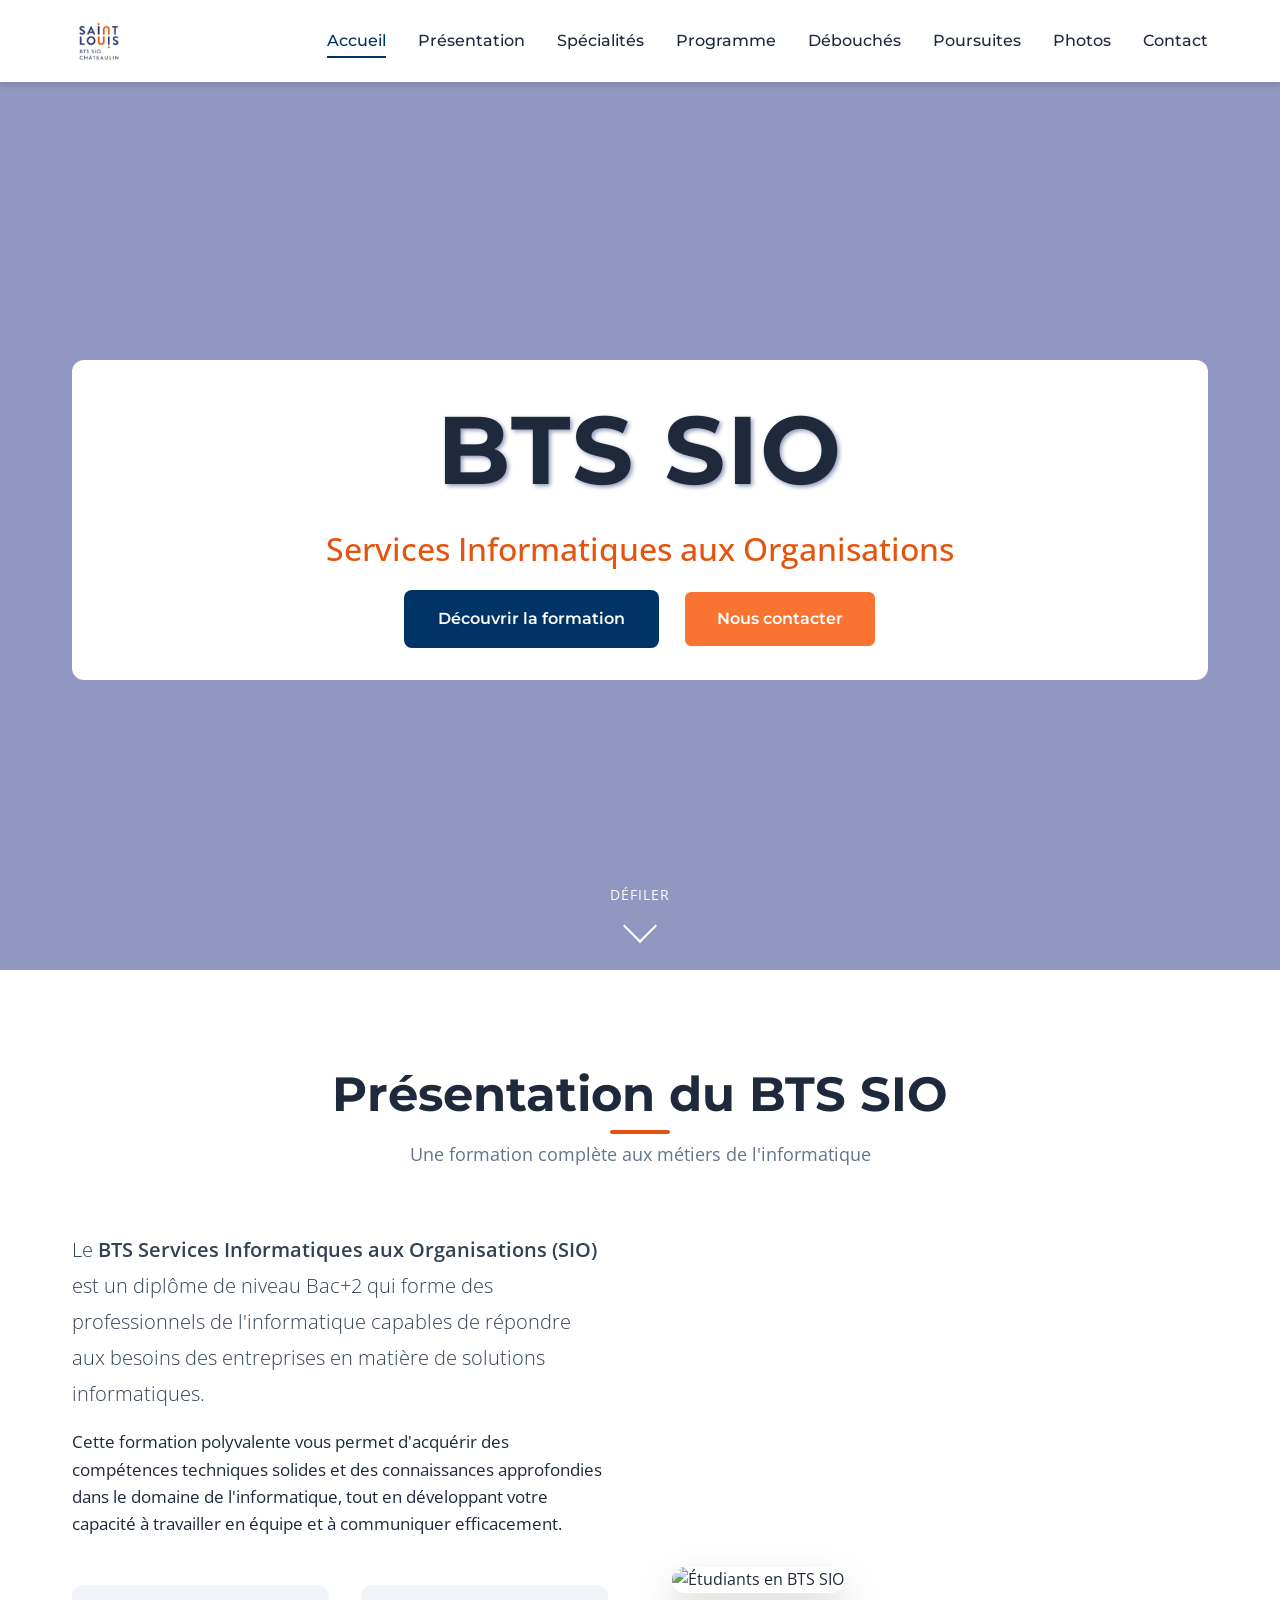
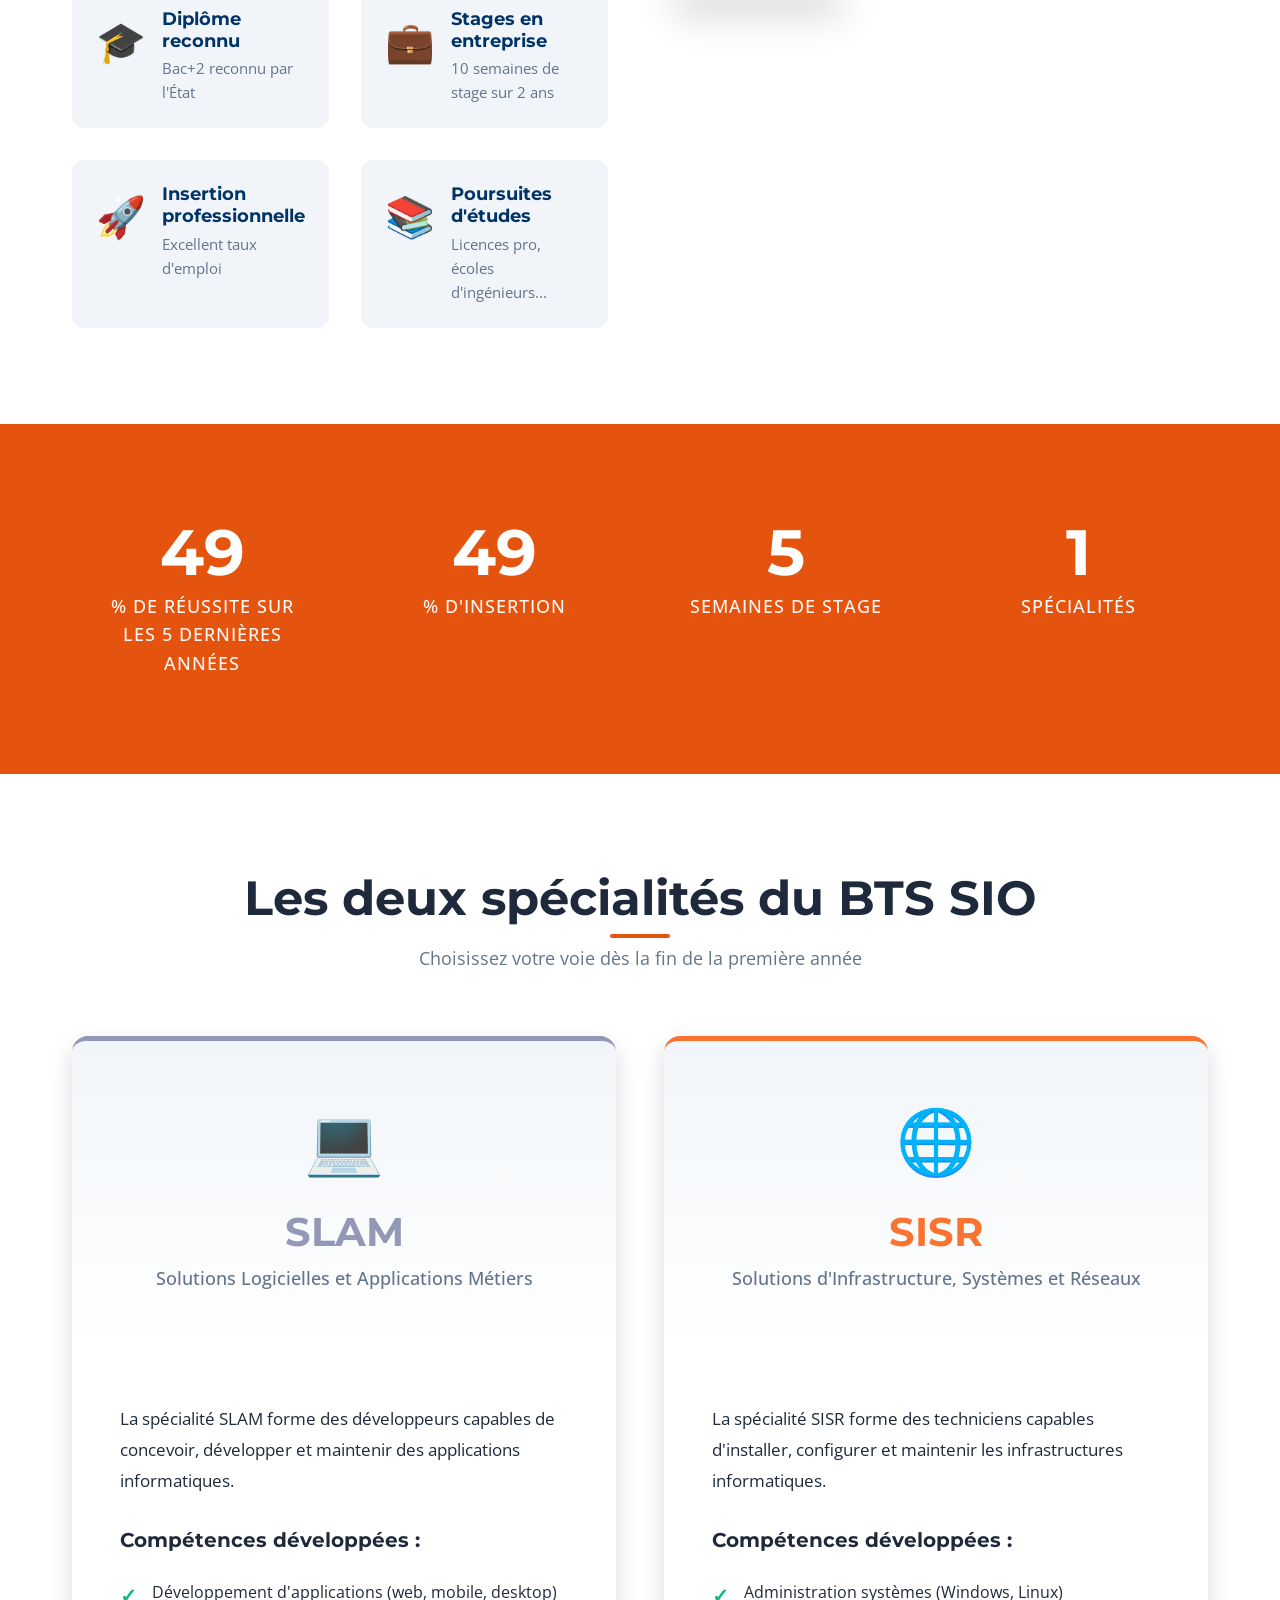
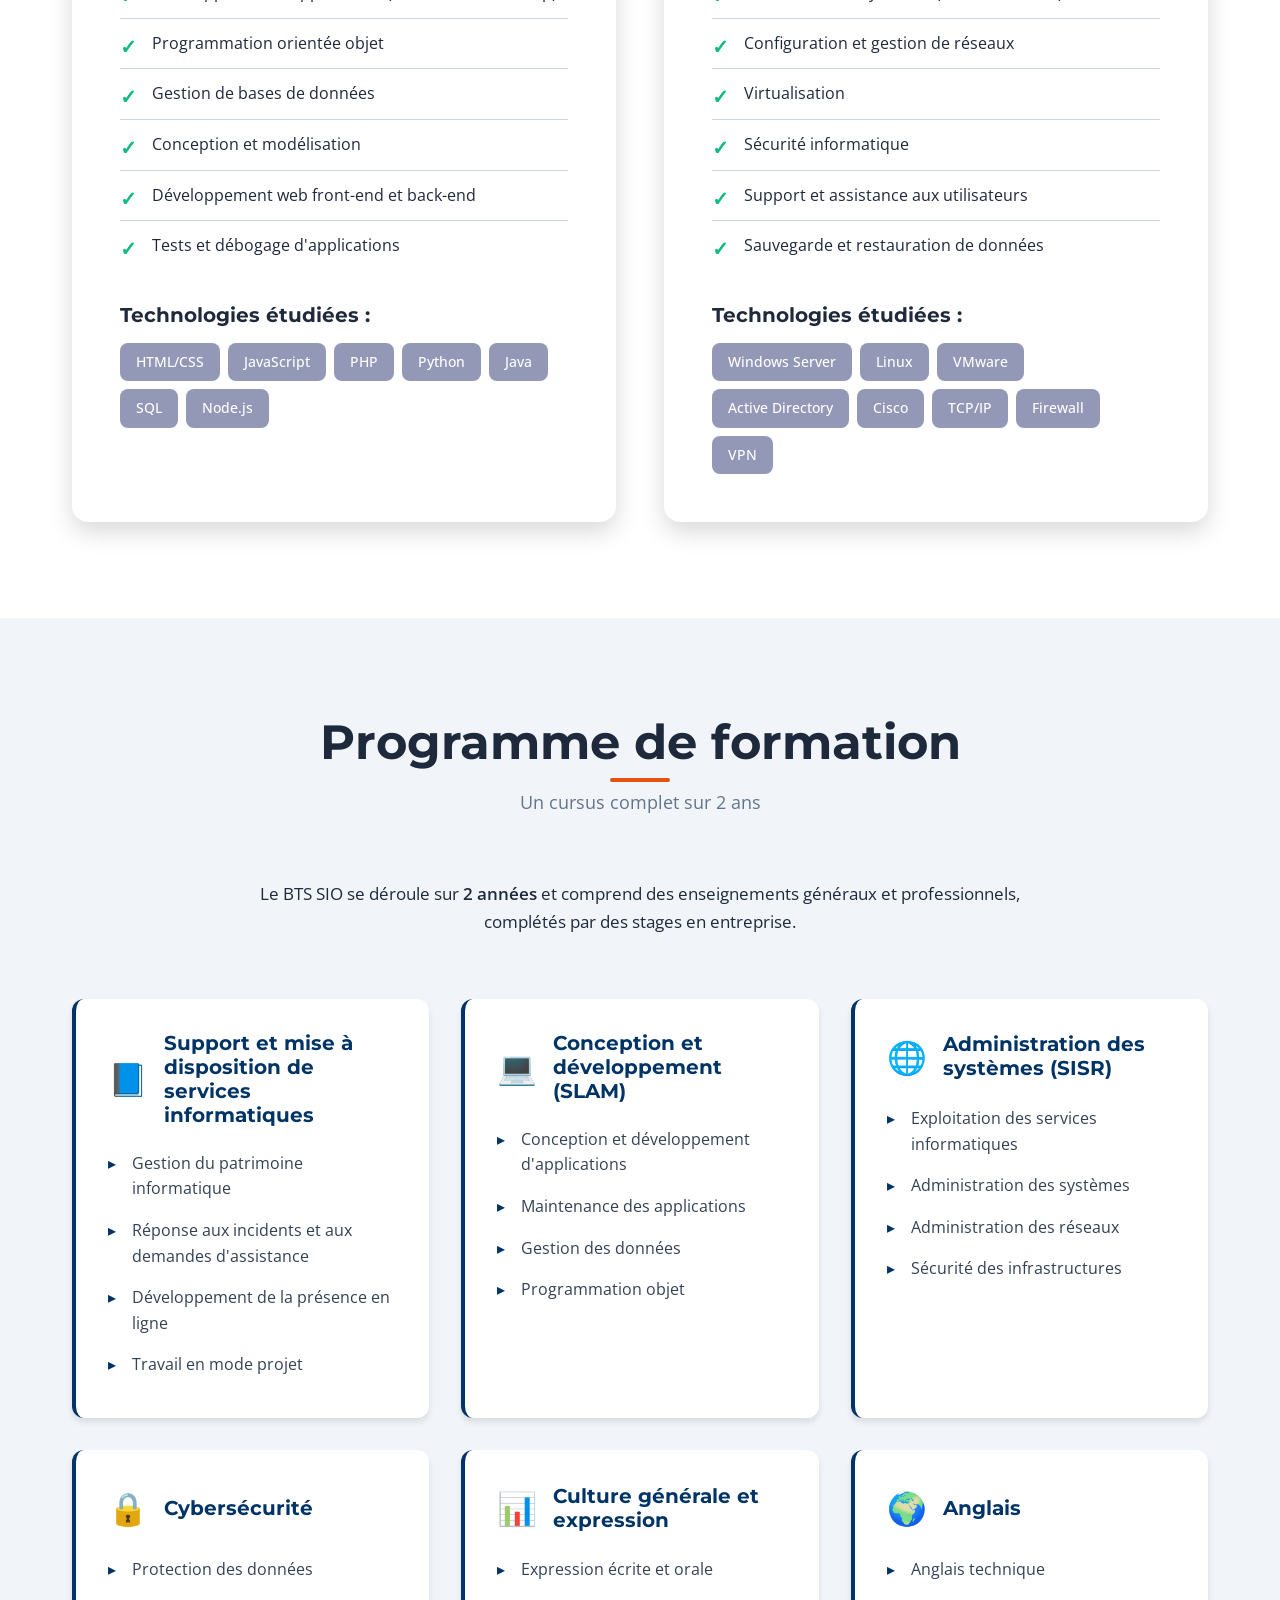
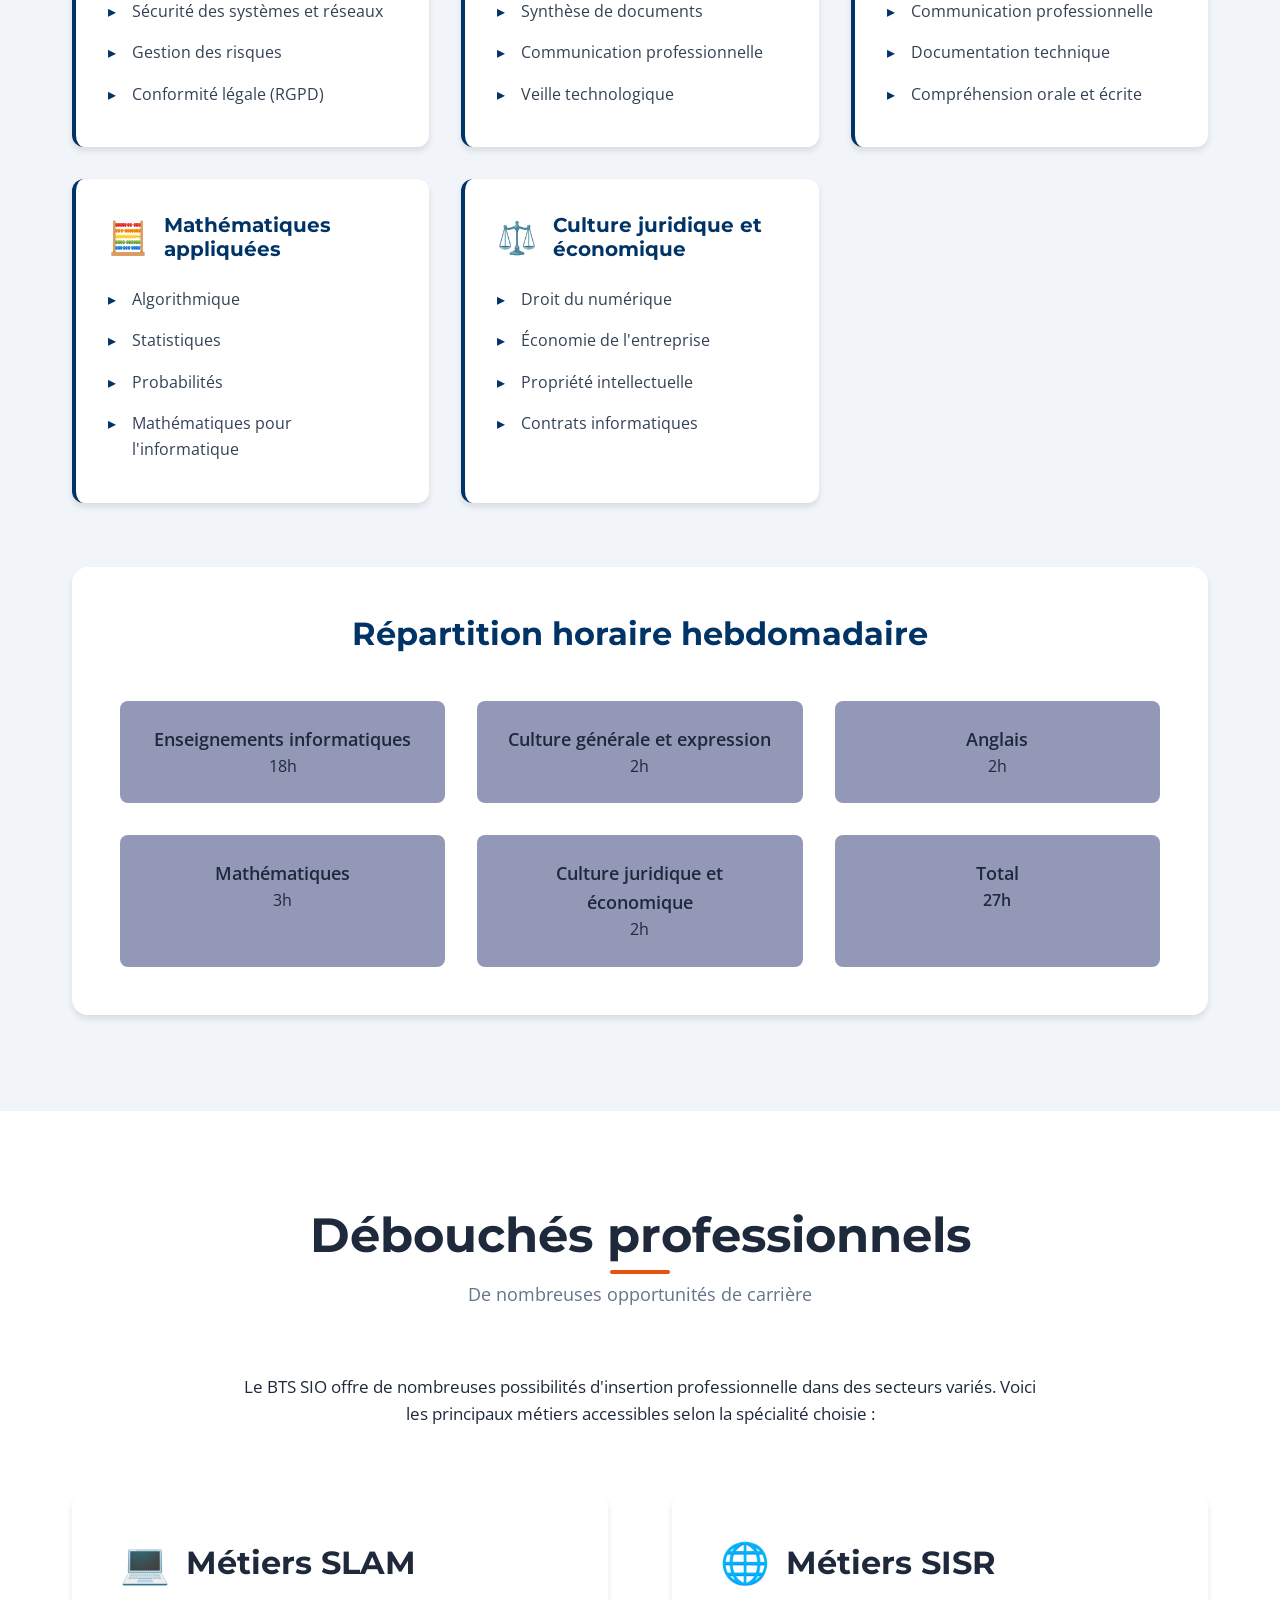
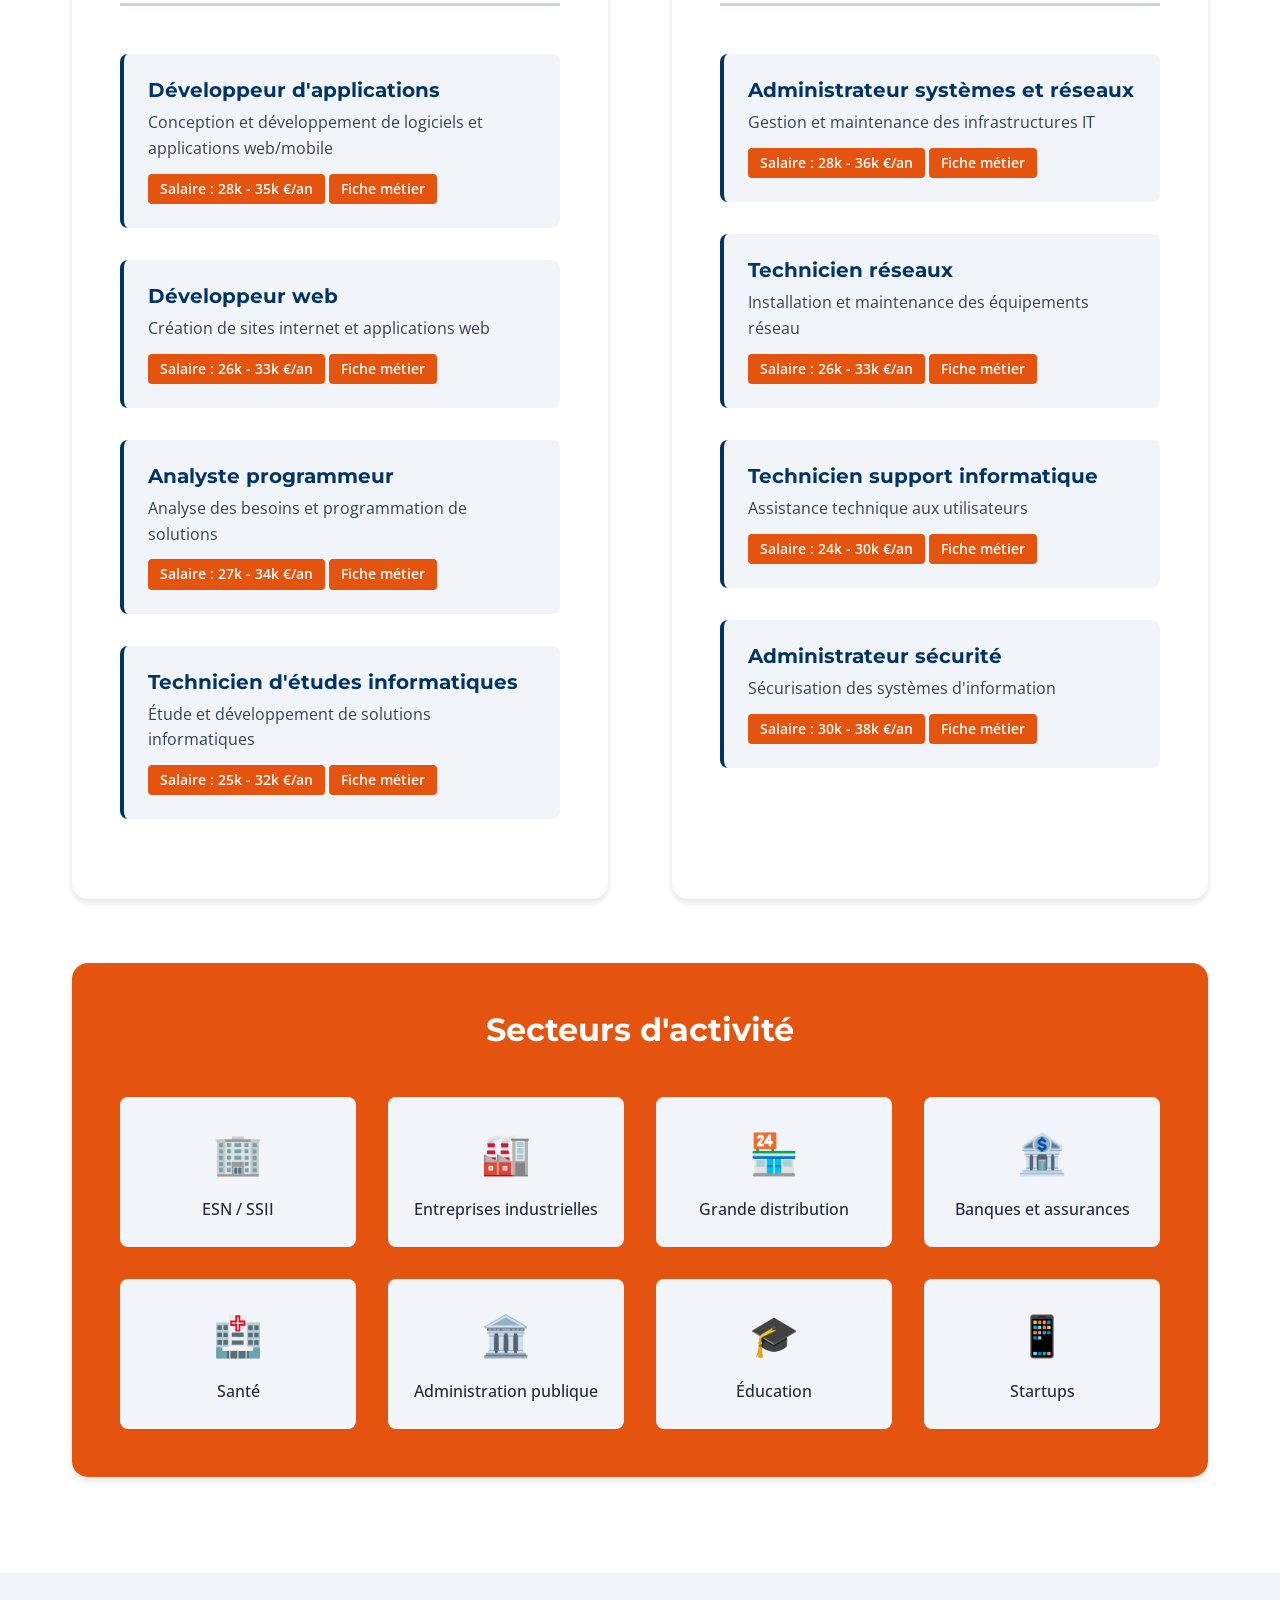
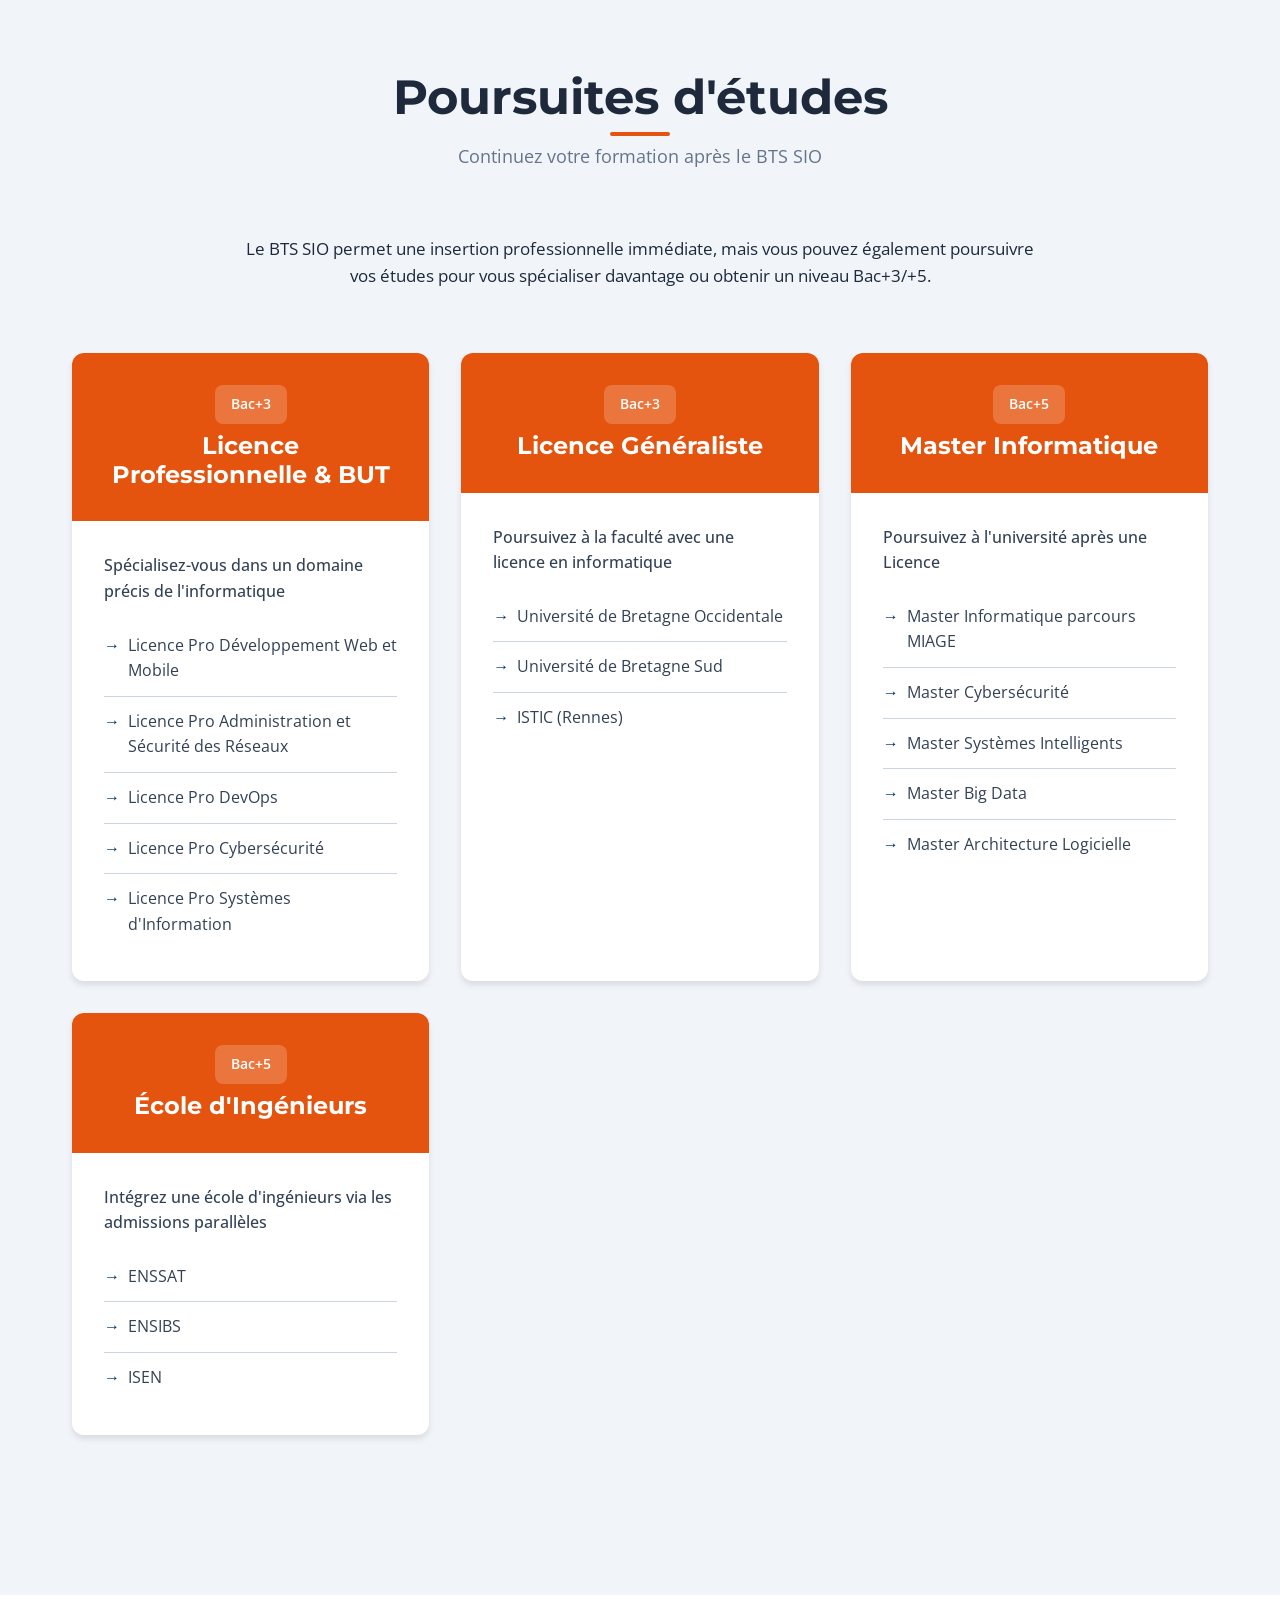
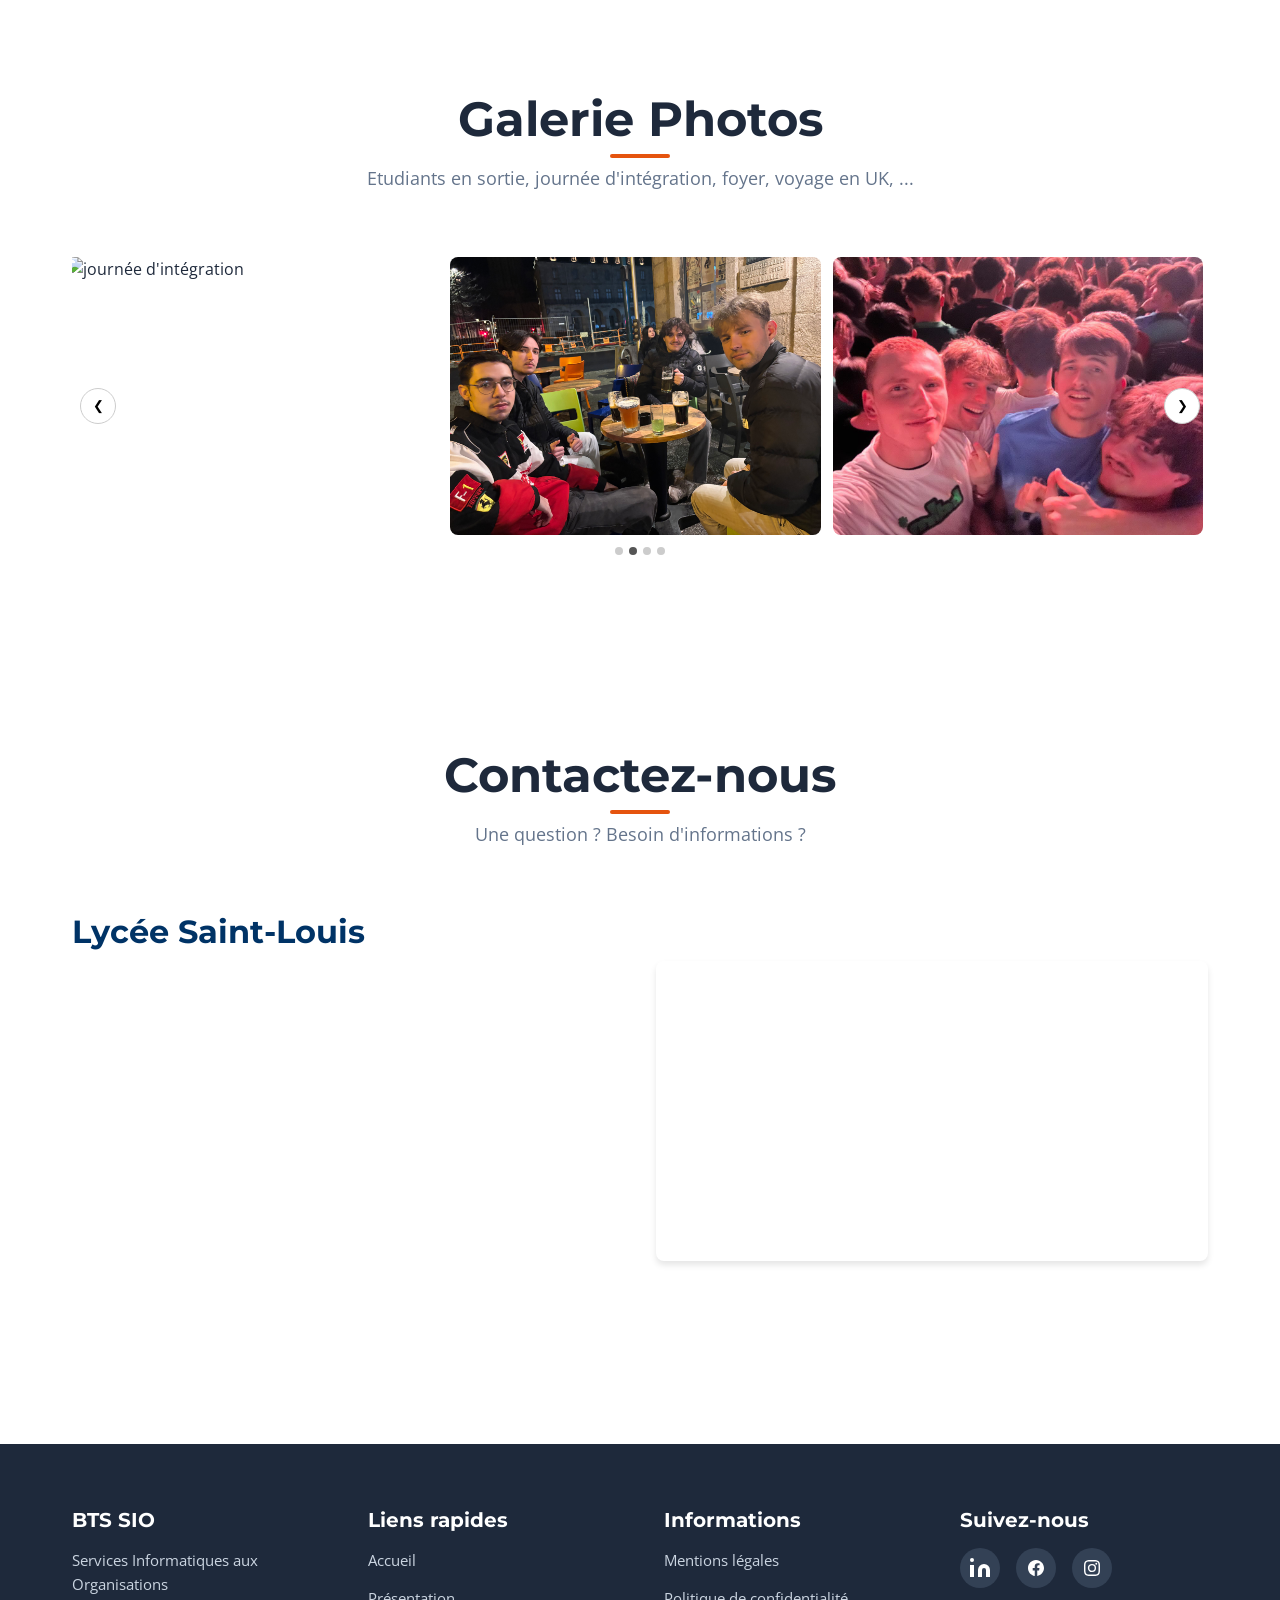
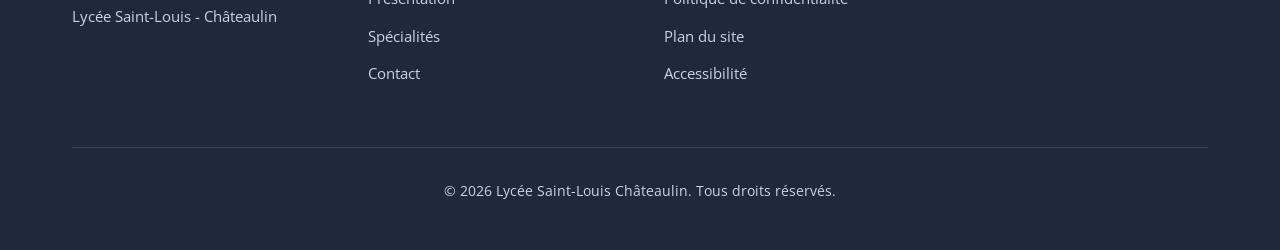
==== commit 38db8da0: "Maj 19 juin 26 ajout image AP amélioration style CSS changement mail de contact" ====
--- a/index.html
+++ b/index.html
@@ -713,7 +713,7 @@
                     <div class="carousel-track">
                         <!-- Images du carrousel -->
                         <div class="carousel-slide">
-                            <img src="./images/envir1.jpg" alt="journée d'intégration">
+                            <img src="./images/activiteAP.jpg" alt="Après midi travaux pratiques">
                         </div>
                         <div class="carousel-slide">
                             <img src="./images/envir2.jpg" alt="journée d'intégration">
@@ -808,7 +808,7 @@
                                 <div class="contact-icon">📧</div>
                                 <div class="contact-details">
                                     <h4>Email</h4>
-                                    <p><a href="mailto:saint-louis29@saint-louis29.net">saint-louis29@saint-louis29.net</a></p>
+                                    <p><a href="mailto:bts-info@saint-louis29.net">bts-info@saint-louis29.net</a></p>
                                 </div>
                             </div>
         
--- a/css/style.css
+++ b/css/style.css
@@ -1733,4 +1733,111 @@
     cursor: pointer;
     padding: 0;
 }
-.indicator.active { background: #555; }+.indicator.active { background: #555; }
+
+
+/* ============================================
+   MENTIONS LÉGALES
+   ============================================ */
+
+/* Espacement pour ne pas être caché par la navigation fixe */
+#mentions-legales {
+    padding-top: 70px; 
+    padding-bottom: var(--spacing-xl);
+}
+
+/* Restreindre la largeur pour un confort de lecture optimal (environ 70-80 caractères par ligne) */
+#mentions-legales .section:not(.section-gray) {
+    max-width: 850px;
+    margin: 0 auto;
+    padding: var(--spacing-md) var(--container-padding);
+}
+
+/* Hiérarchisation des titres */
+#mentions-legales h2 {
+    color: var(--primary-color);
+    border-bottom: 2px solid var(--gray-light);
+    padding-bottom: 0.5rem;
+    margin-top: var(--spacing-xl);
+    margin-bottom: var(--spacing-md);
+    font-size: 1.75rem;
+}
+
+#mentions-legales h3 {
+    color: var(--secondary-color);
+    font-size: 1.25rem;
+    margin-top: var(--spacing-lg);
+    margin-bottom: var(--spacing-sm);
+}
+
+/* Confort de lecture du texte */
+#mentions-legales p,
+#mentions-legales li {
+    color: var(--dark-light);
+    line-height: 1.8;
+    margin-bottom: 1rem;
+    font-size: 1.0625rem;
+}
+
+/* Style des listes */
+#mentions-legales ul {
+    padding-left: 2rem;
+    margin-bottom: 1.5rem;
+}
+
+#mentions-legales ul li {
+    padding-left: 0.5rem;
+}
+
+#mentions-legales ul li::marker {
+    color: var(--secondary-color);
+    font-weight: bold;
+}
+
+/* Stylisation de l'encart mis en évidence (.highlight) */
+#mentions-legales .highlight {
+    background-color: var(--gray-lighter);
+    padding: 1.5rem 2rem;
+    border-left: 4px solid var(--primary-color);
+    border-radius: var(--radius-md);
+    margin: var(--spacing-lg) 0;
+    box-shadow: var(--shadow-sm);
+}
+
+#mentions-legales .highlight h3 {
+    margin-top: 0;
+    color: var(--primary-color);
+}
+
+#mentions-legales .highlight p:last-child {
+    margin-bottom: 0;
+}
+
+/* Stylisation de la zone de contact en bas de page */
+#mentions-legales .contact-info {
+    background-color: var(--gray-lighter);
+    padding: 1.5rem;
+    border-radius: var(--radius-lg);
+    border: 1px solid var(--gray-light);
+    margin-top: var(--spacing-sm);
+    text-align: center;
+}
+
+#mentions-legales .contact-info p {
+    margin-bottom: 0.5rem;
+}
+
+/* Amélioration des liens dans le texte */
+#mentions-legales a {
+    font-weight: 600;
+    color: var(--primary-color);
+    text-decoration: underline;
+    text-decoration-color: transparent;
+    text-underline-offset: 4px;
+    transition: text-decoration-color var(--transition-fast), color var(--transition-fast);
+}
+
+#mentions-legales a:hover {
+    color: var(--primary-dark);
+    text-decoration-color: var(--primary-dark);
+}
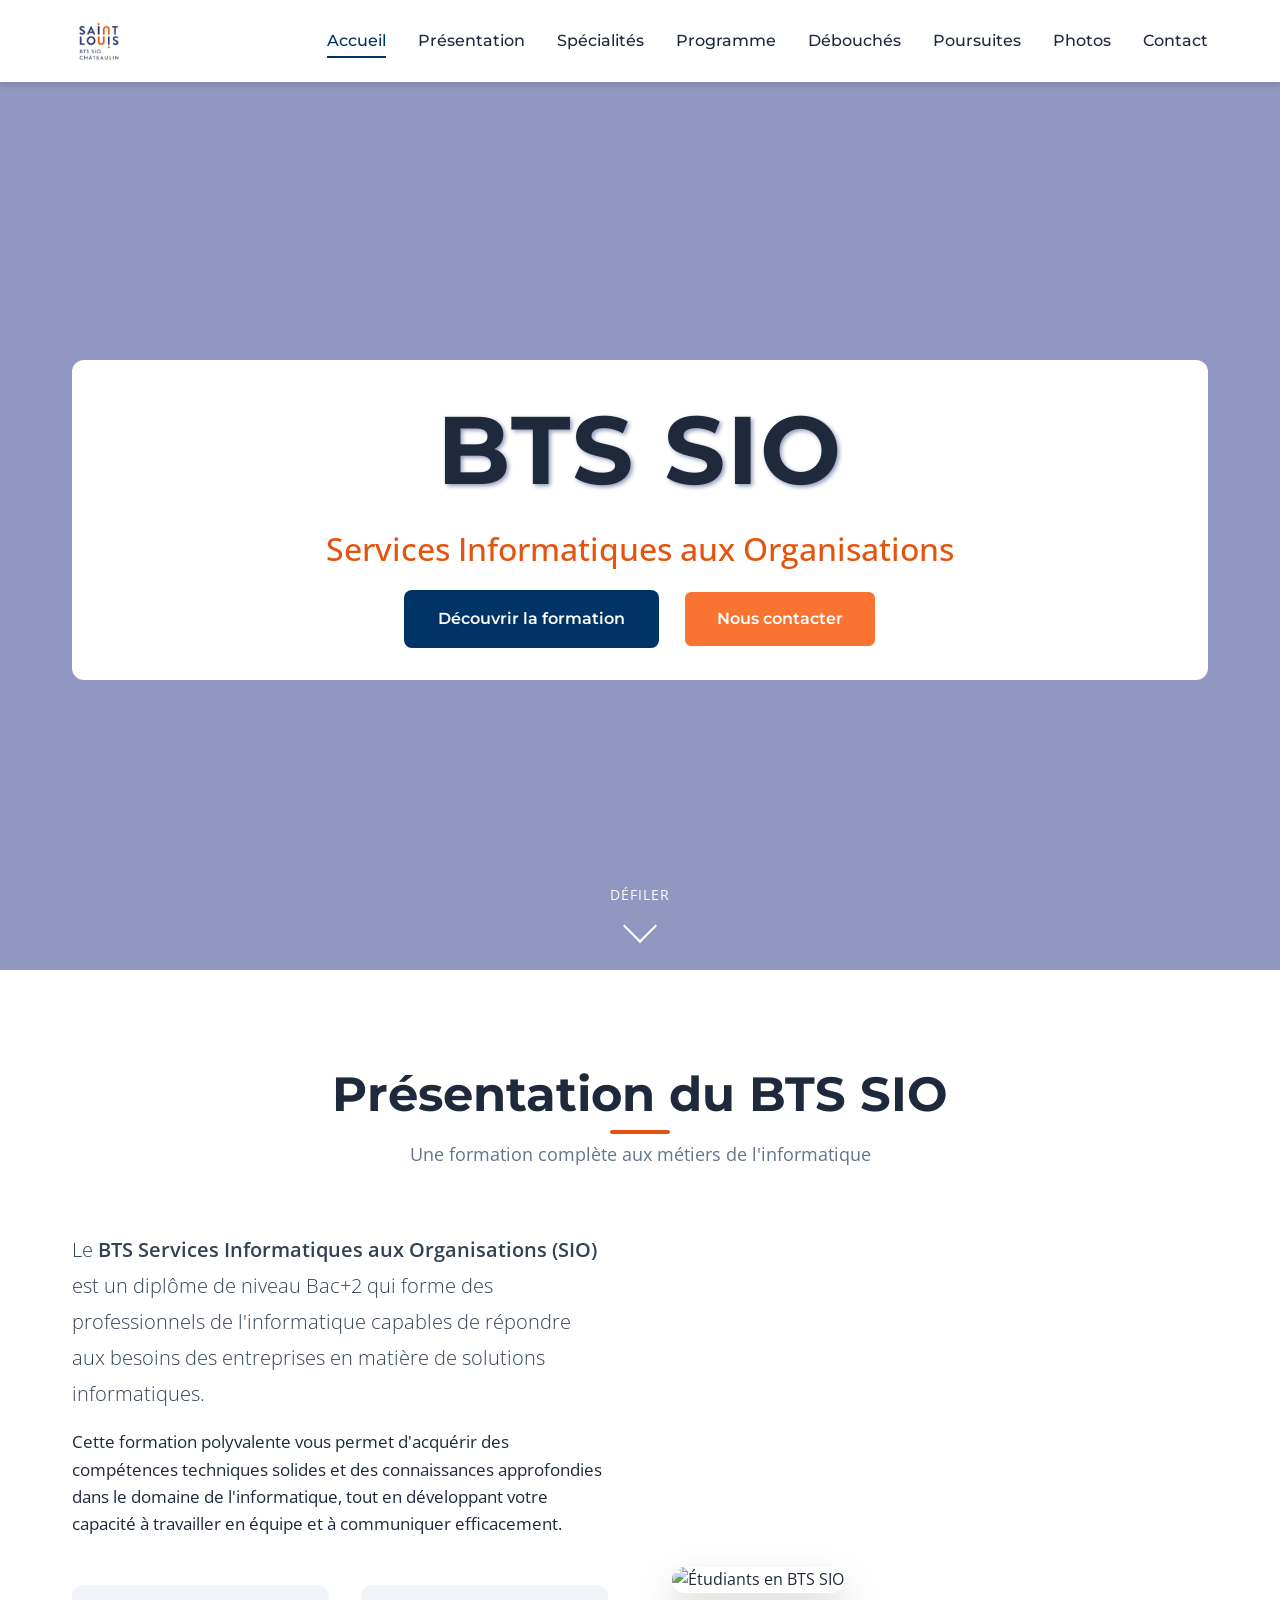
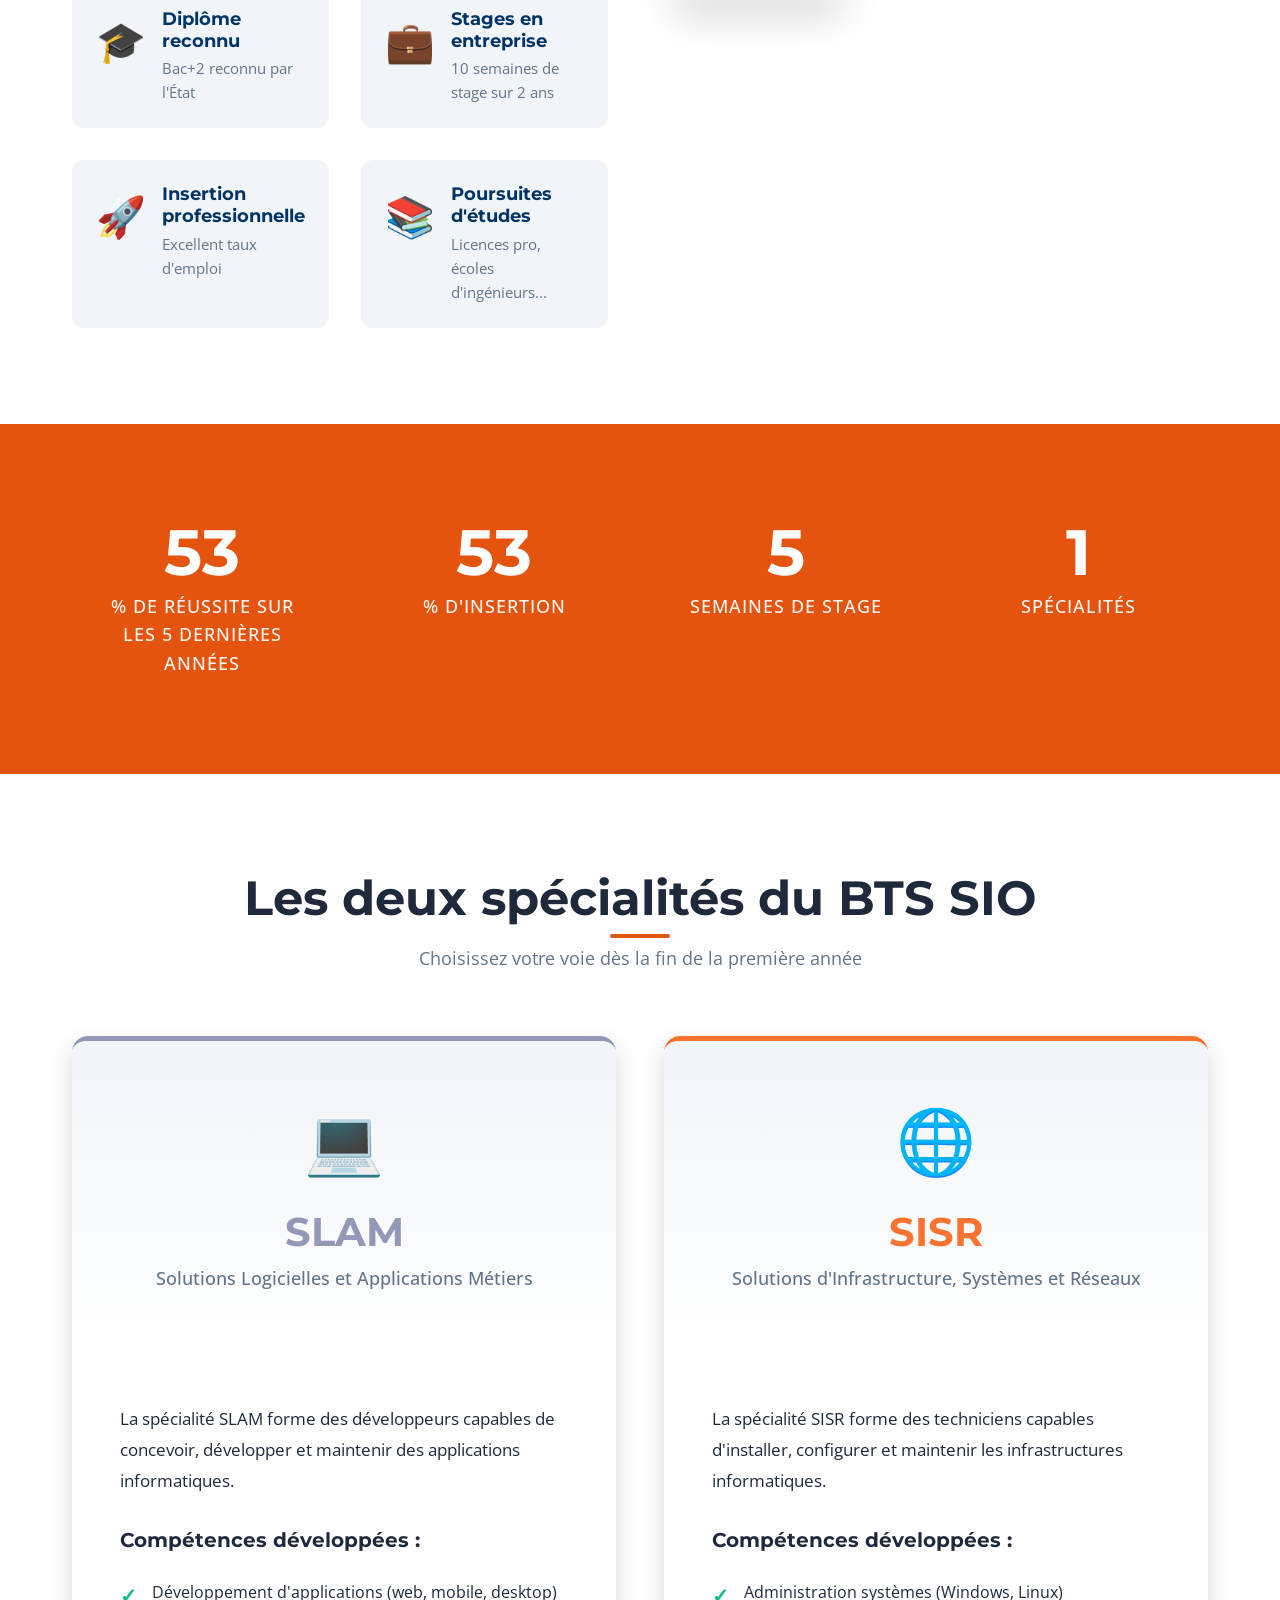
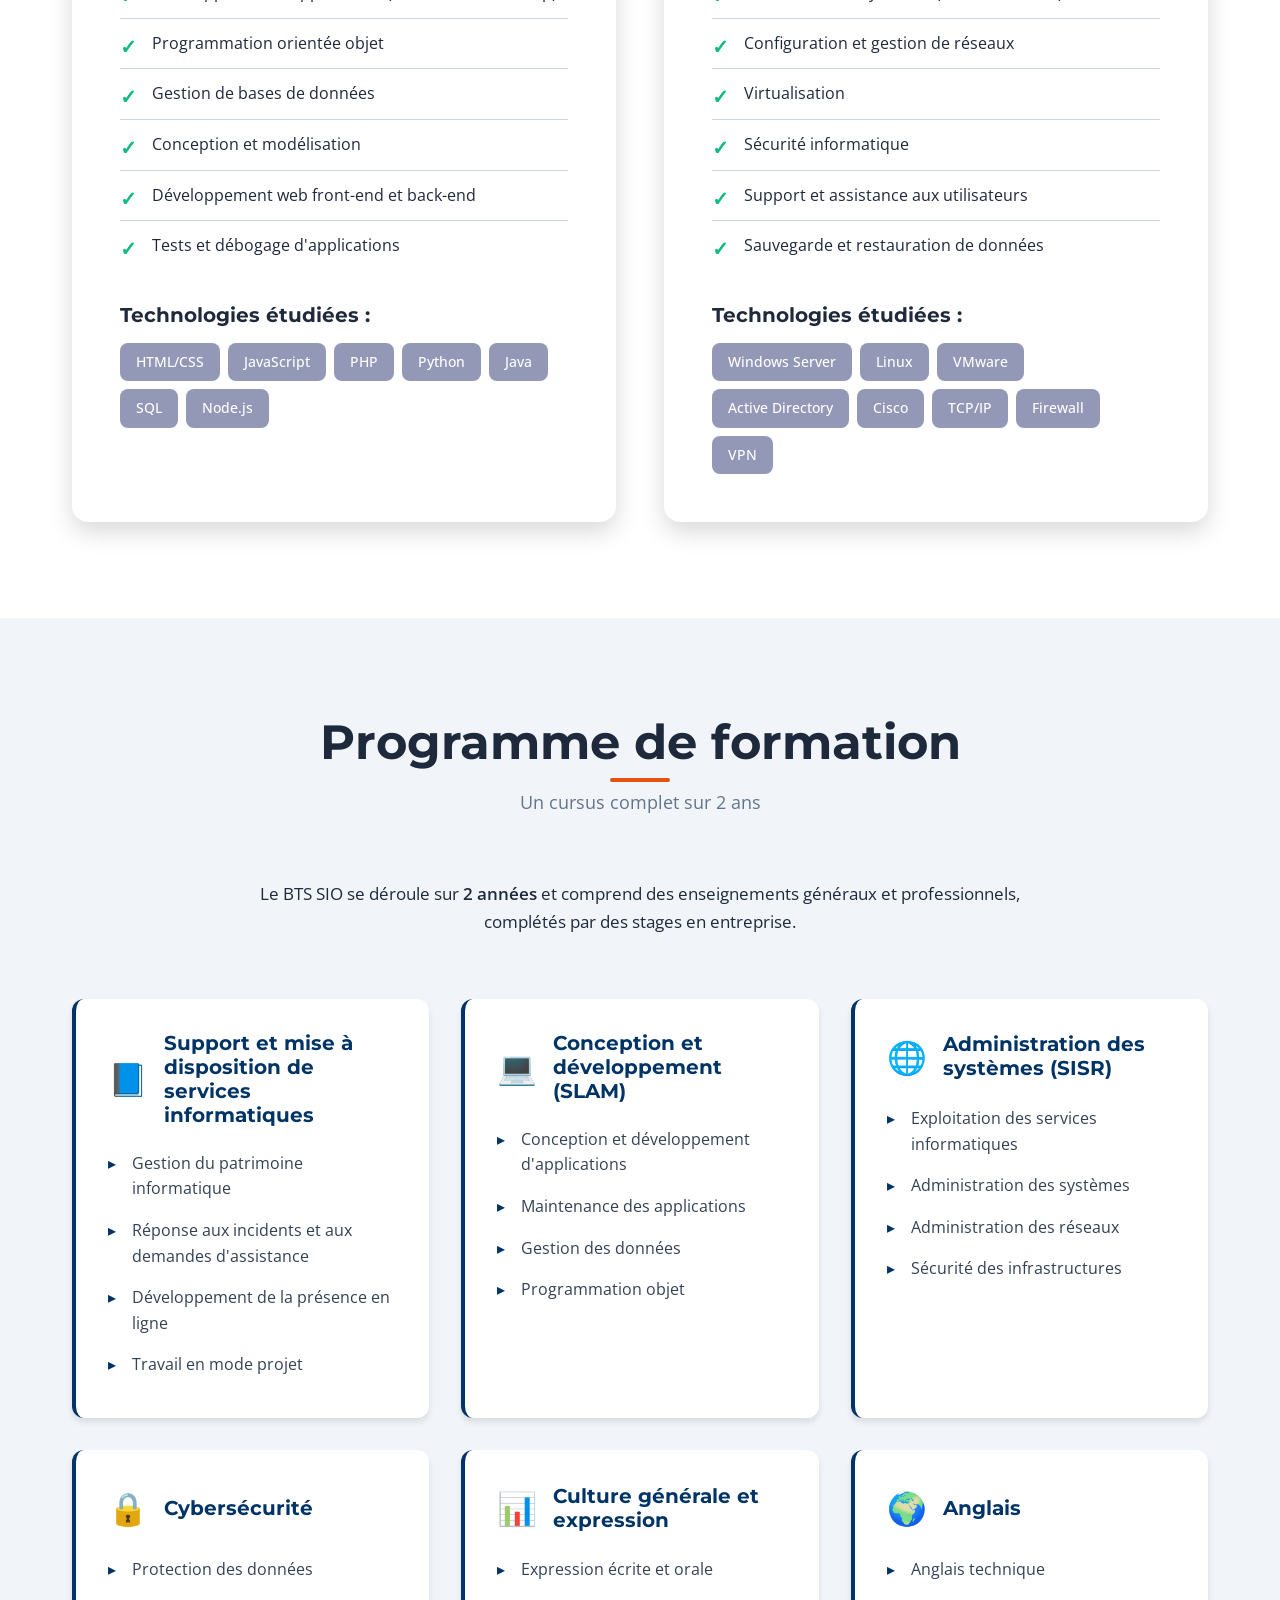
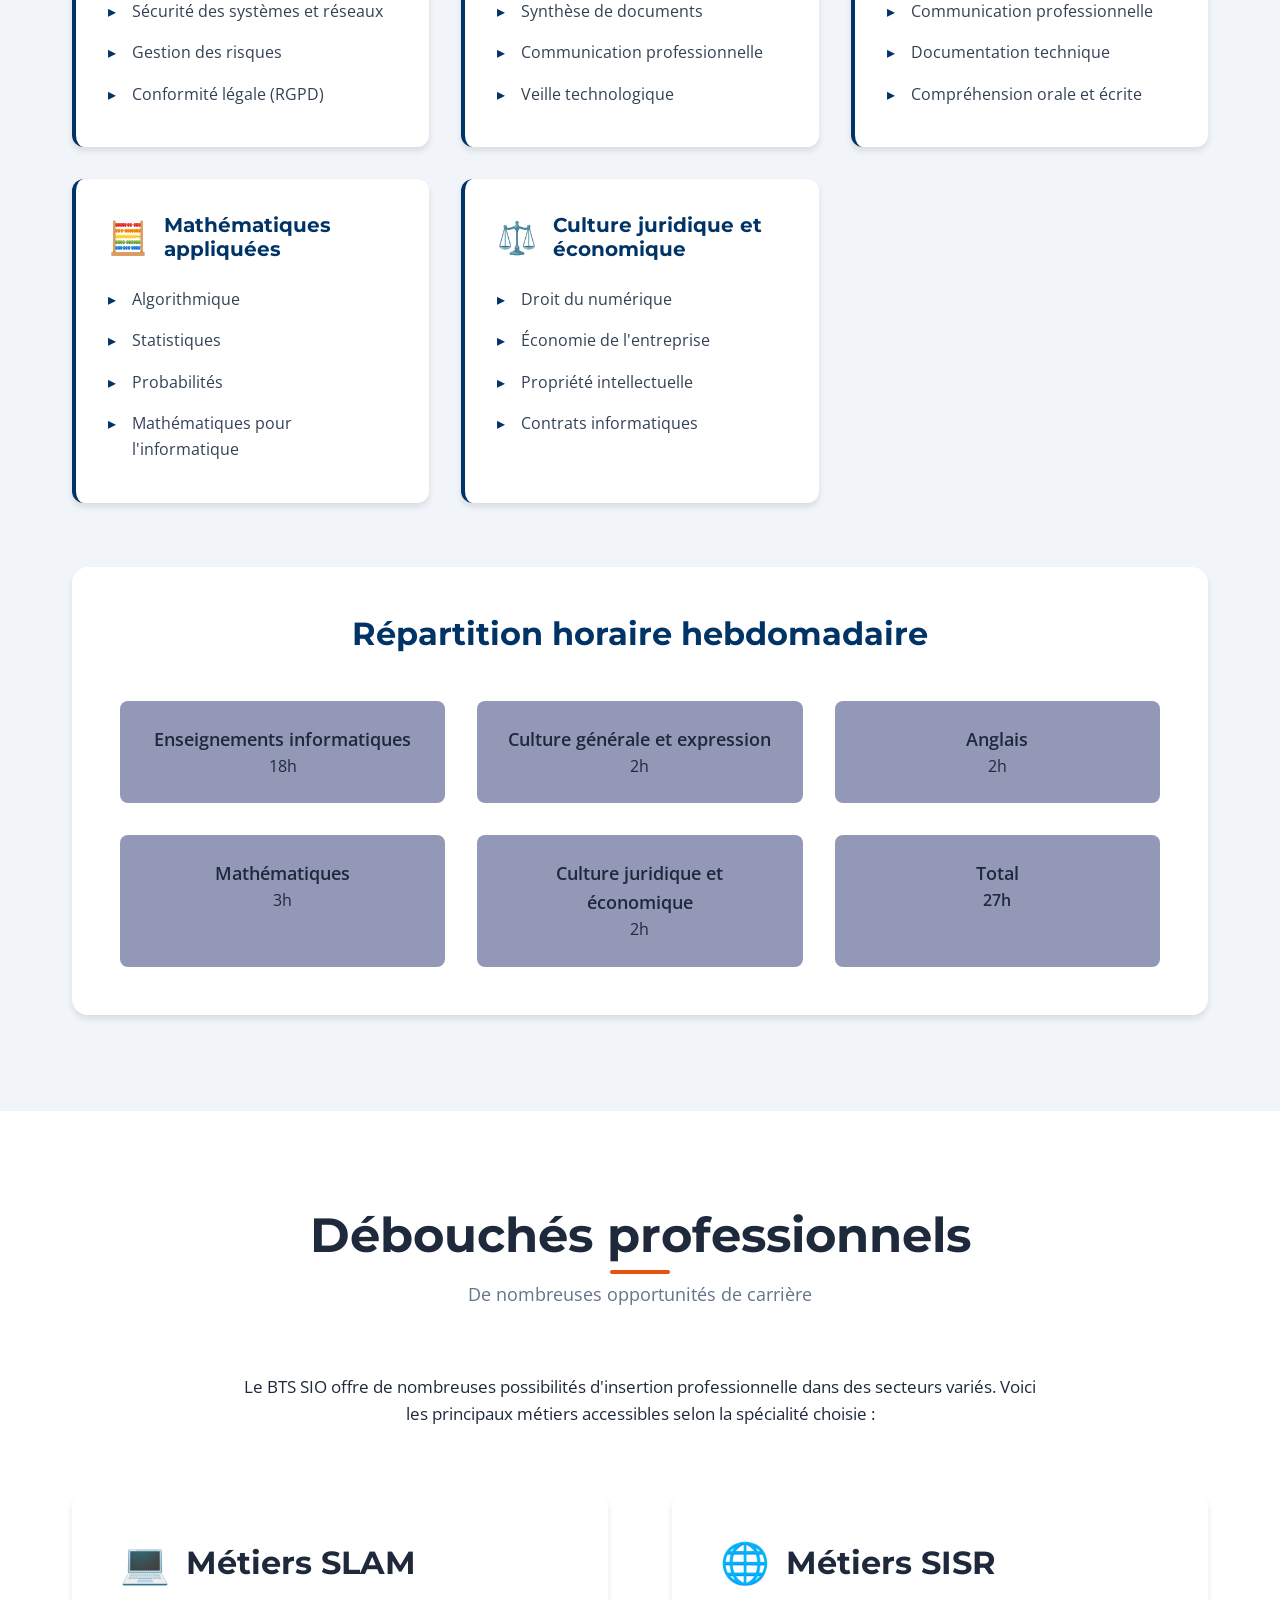
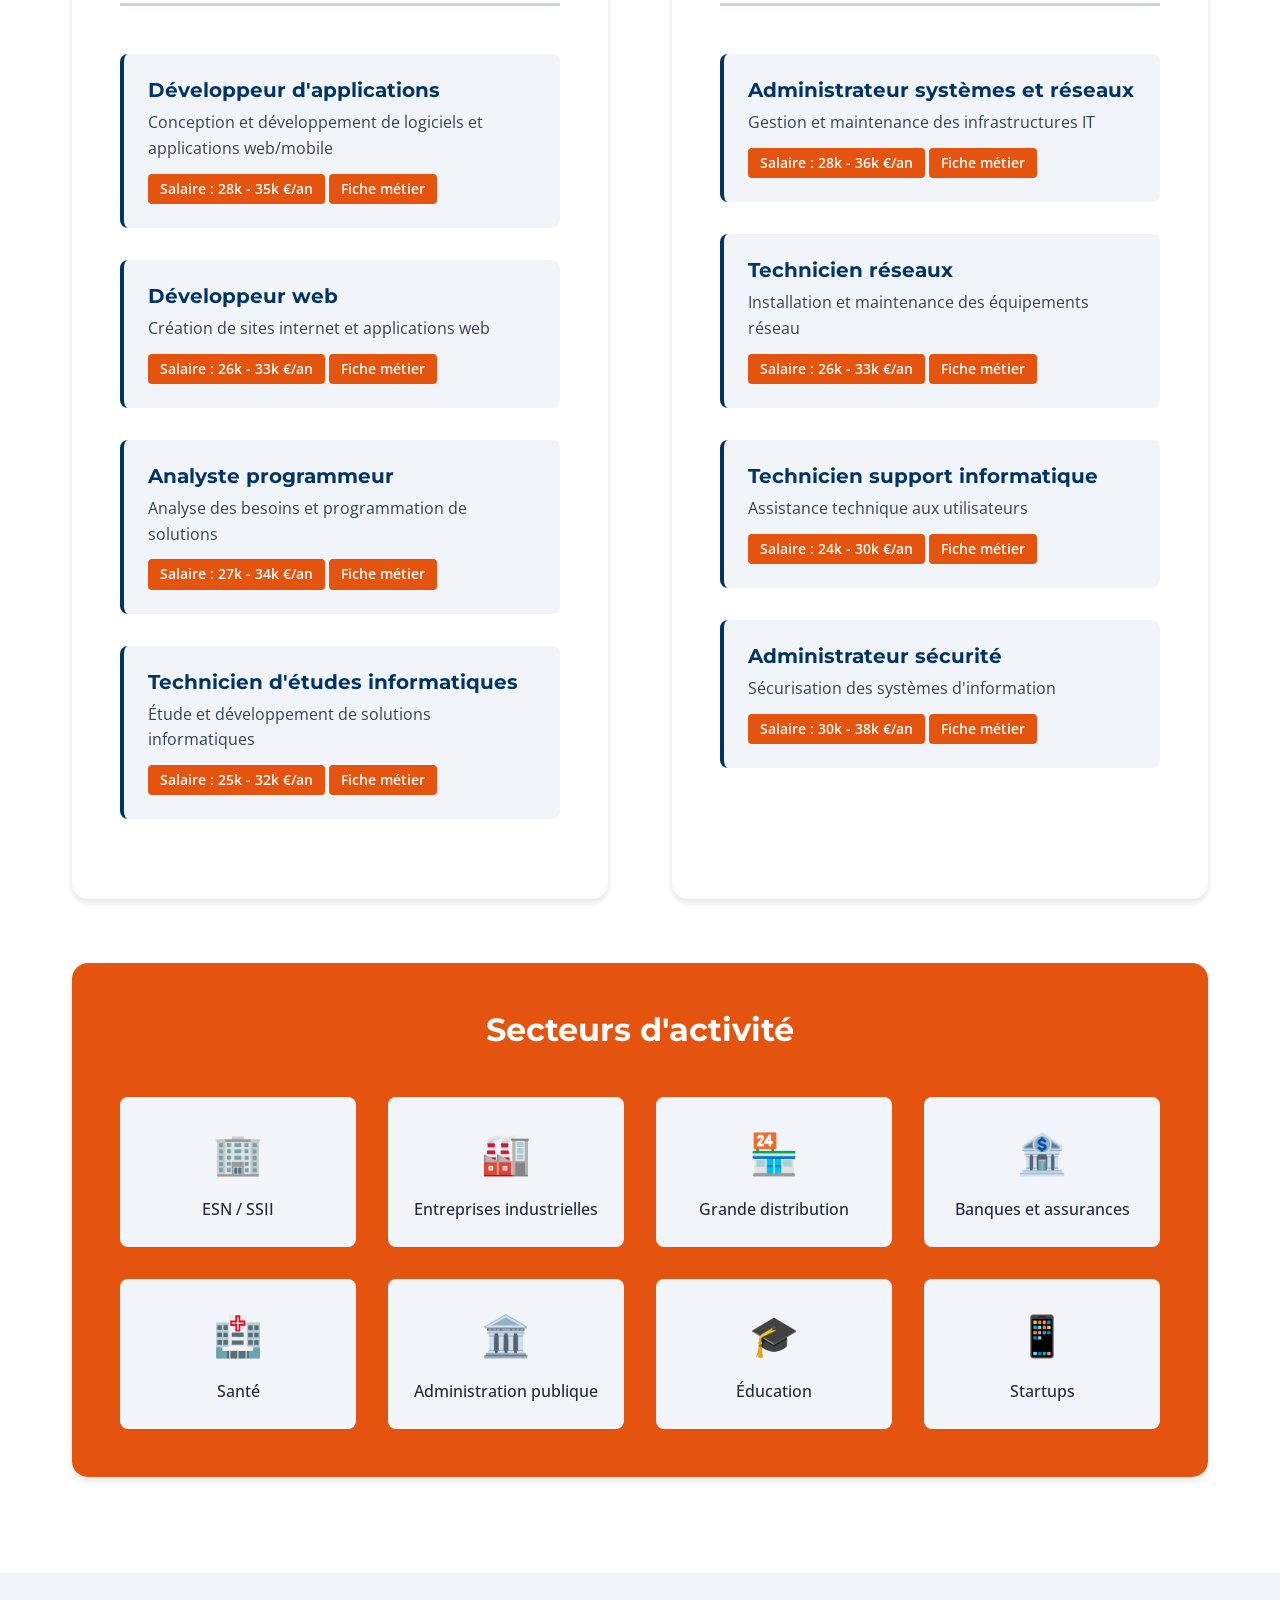
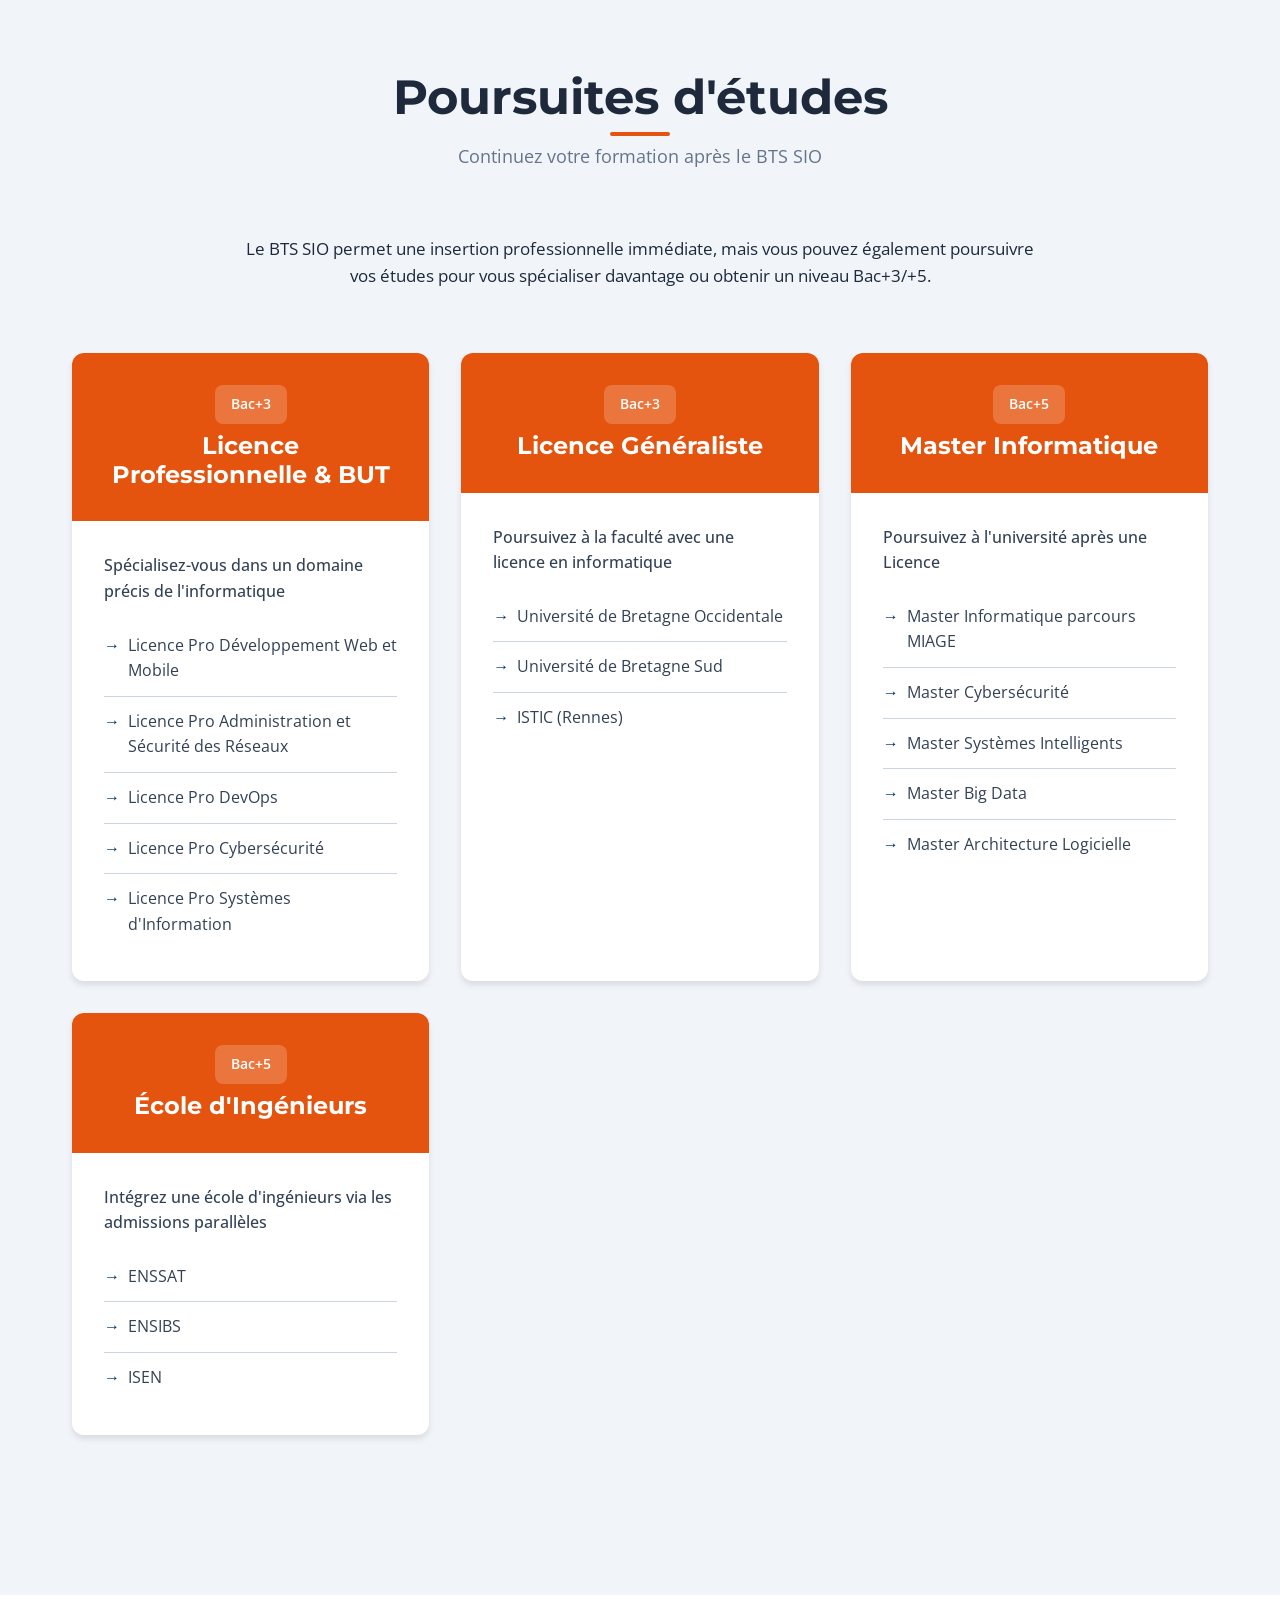
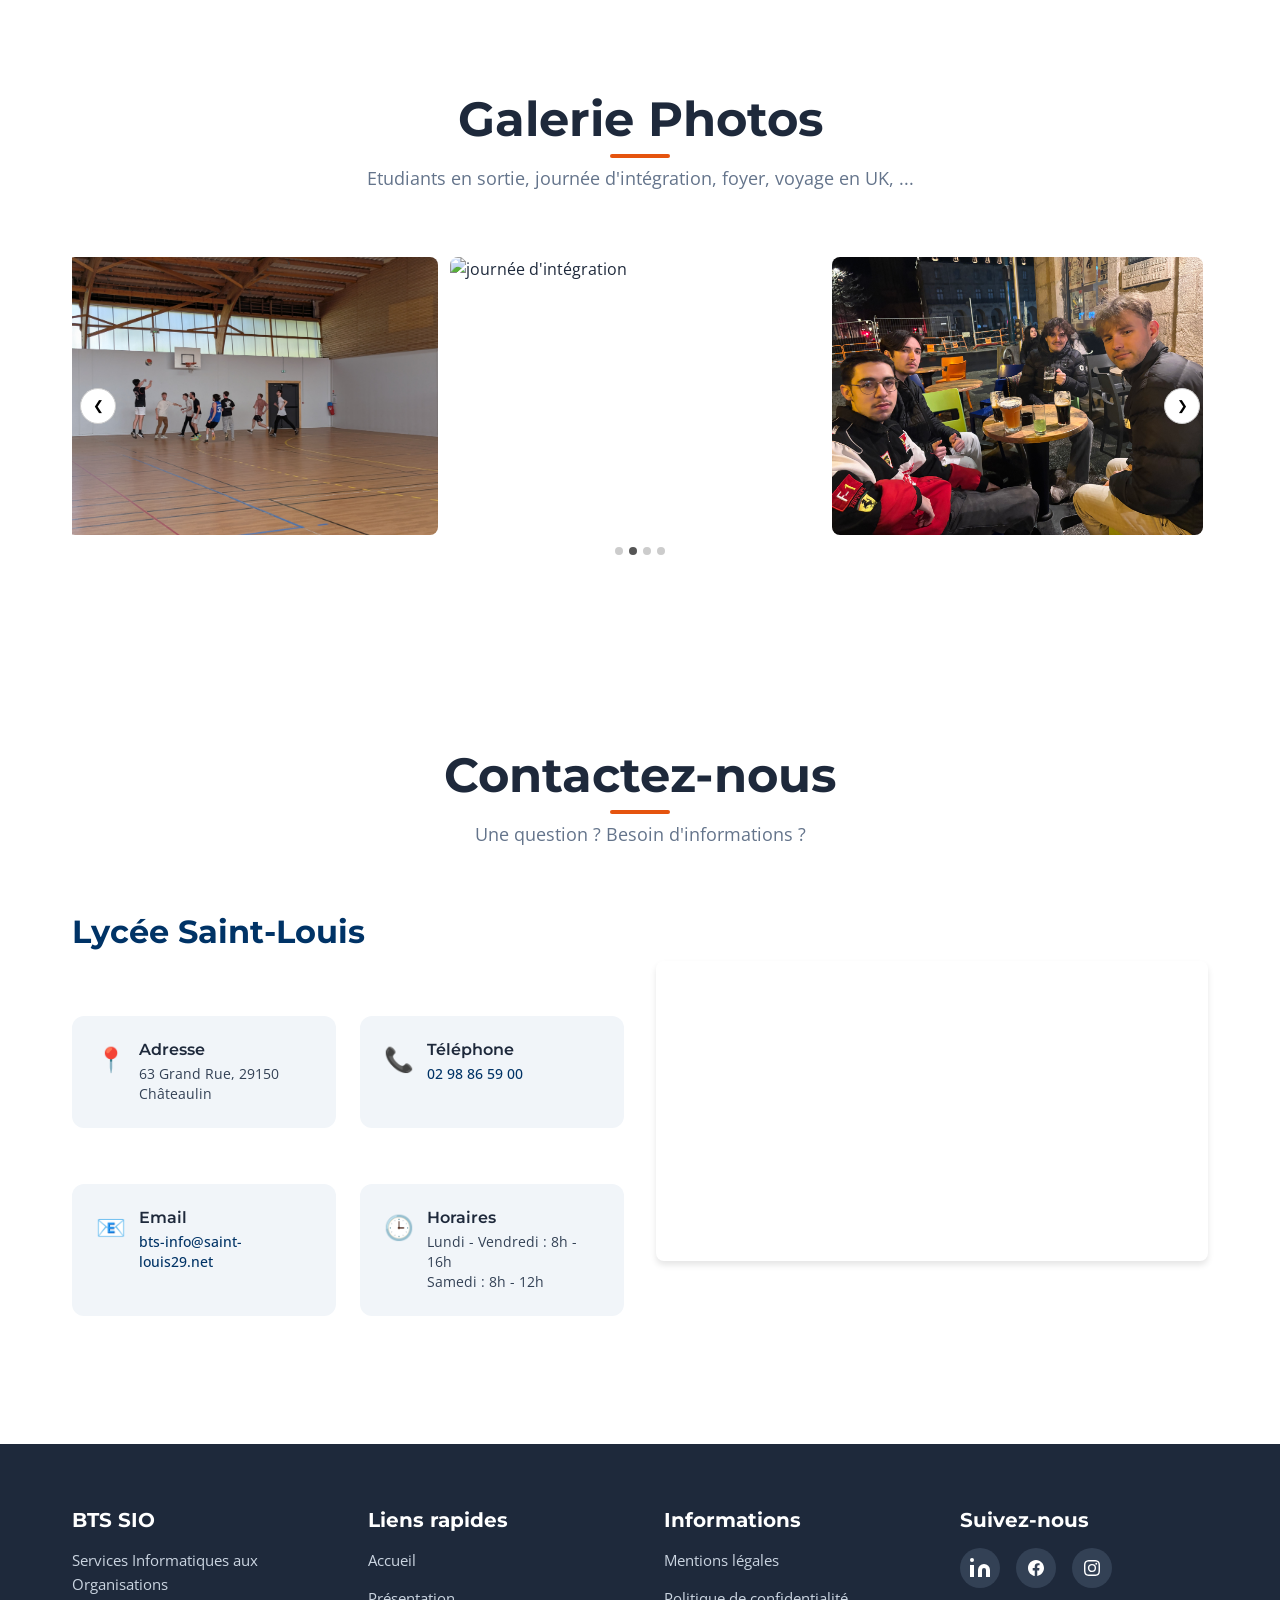
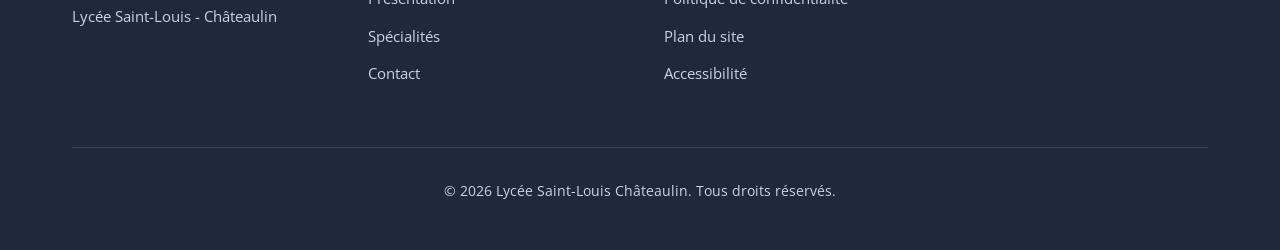
==== commit b5bd8ad8: "retour photo basket" ====
--- a/index.html
+++ b/index.html
@@ -714,6 +714,9 @@
                         <!-- Images du carrousel -->
                         <div class="carousel-slide">
                             <img src="./images/activiteAP.jpg" alt="Après midi travaux pratiques">
+                        </div>
+                        <div class="carousel-slide">
+                            <img src="./images/bascket.jpg" alt="journée d'intégration">
                         </div>
                         <div class="carousel-slide">
                             <img src="./images/envir2.jpg" alt="journée d'intégration">
